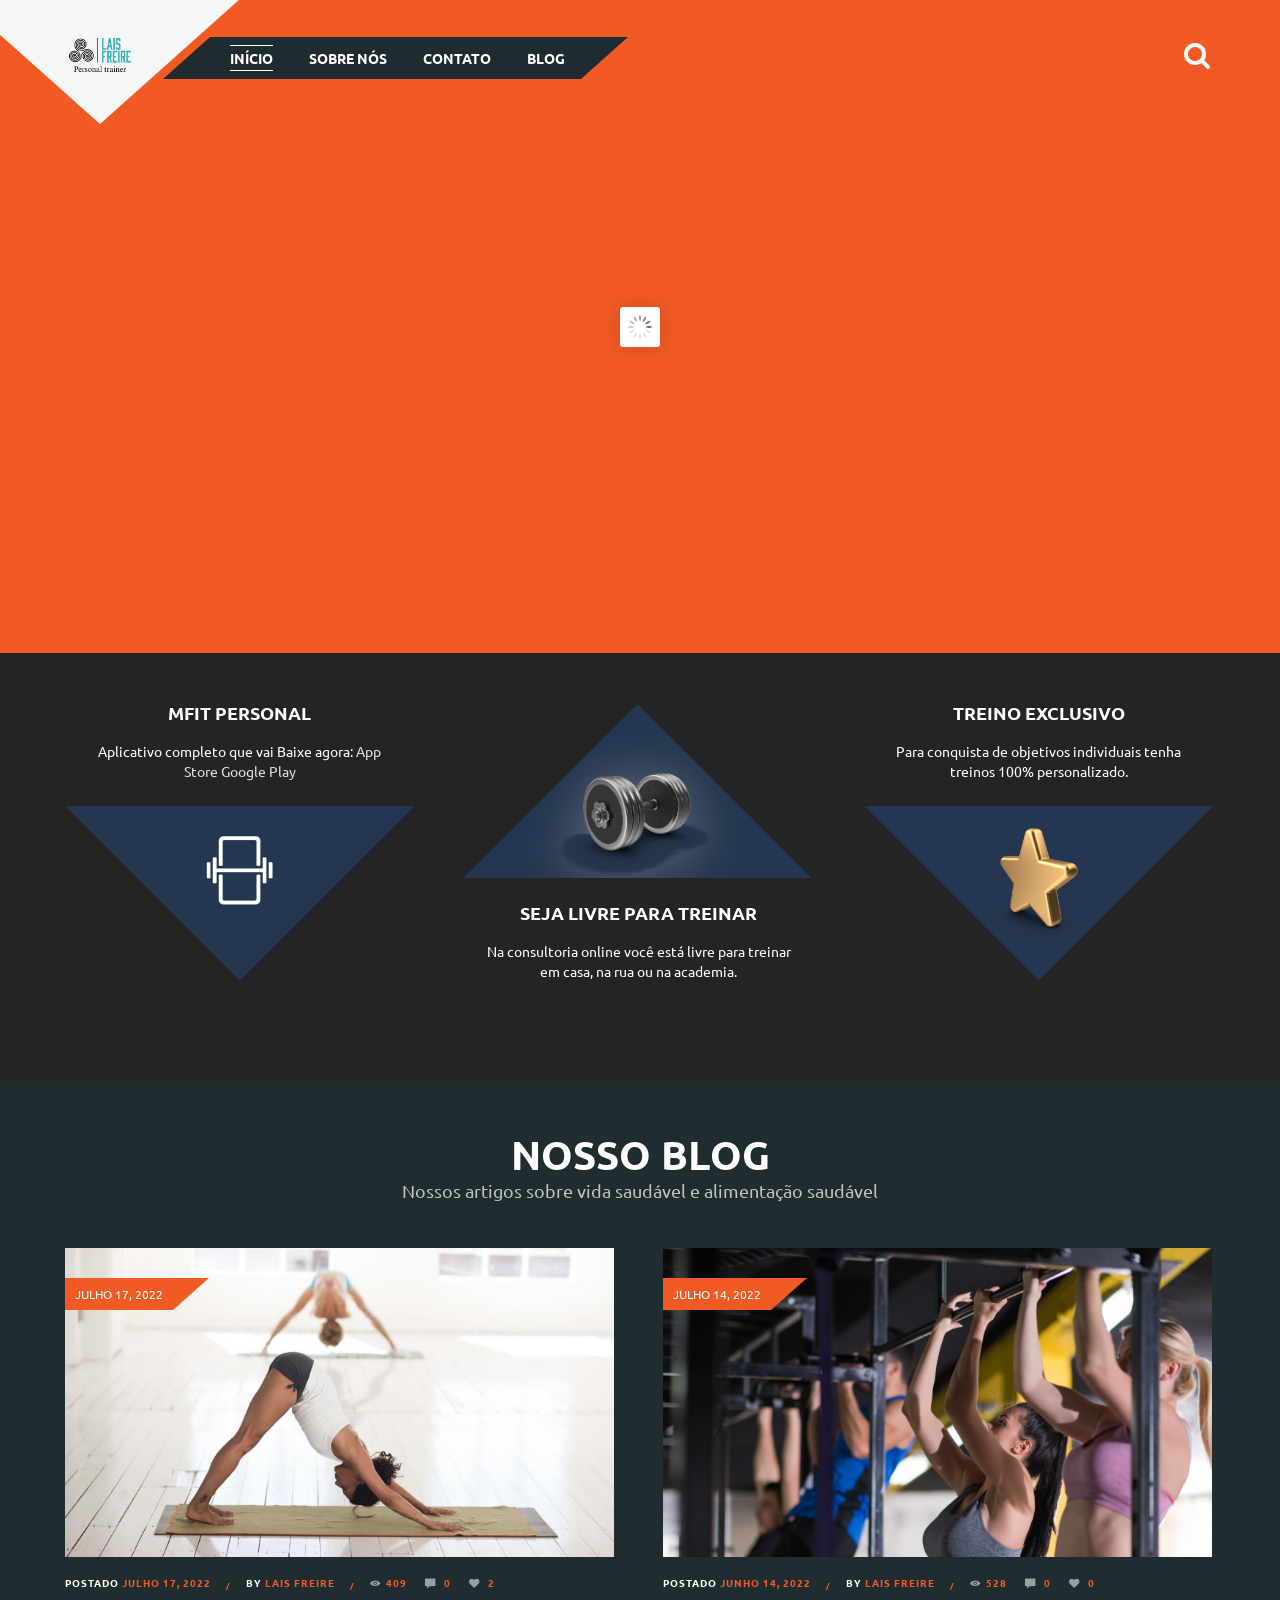
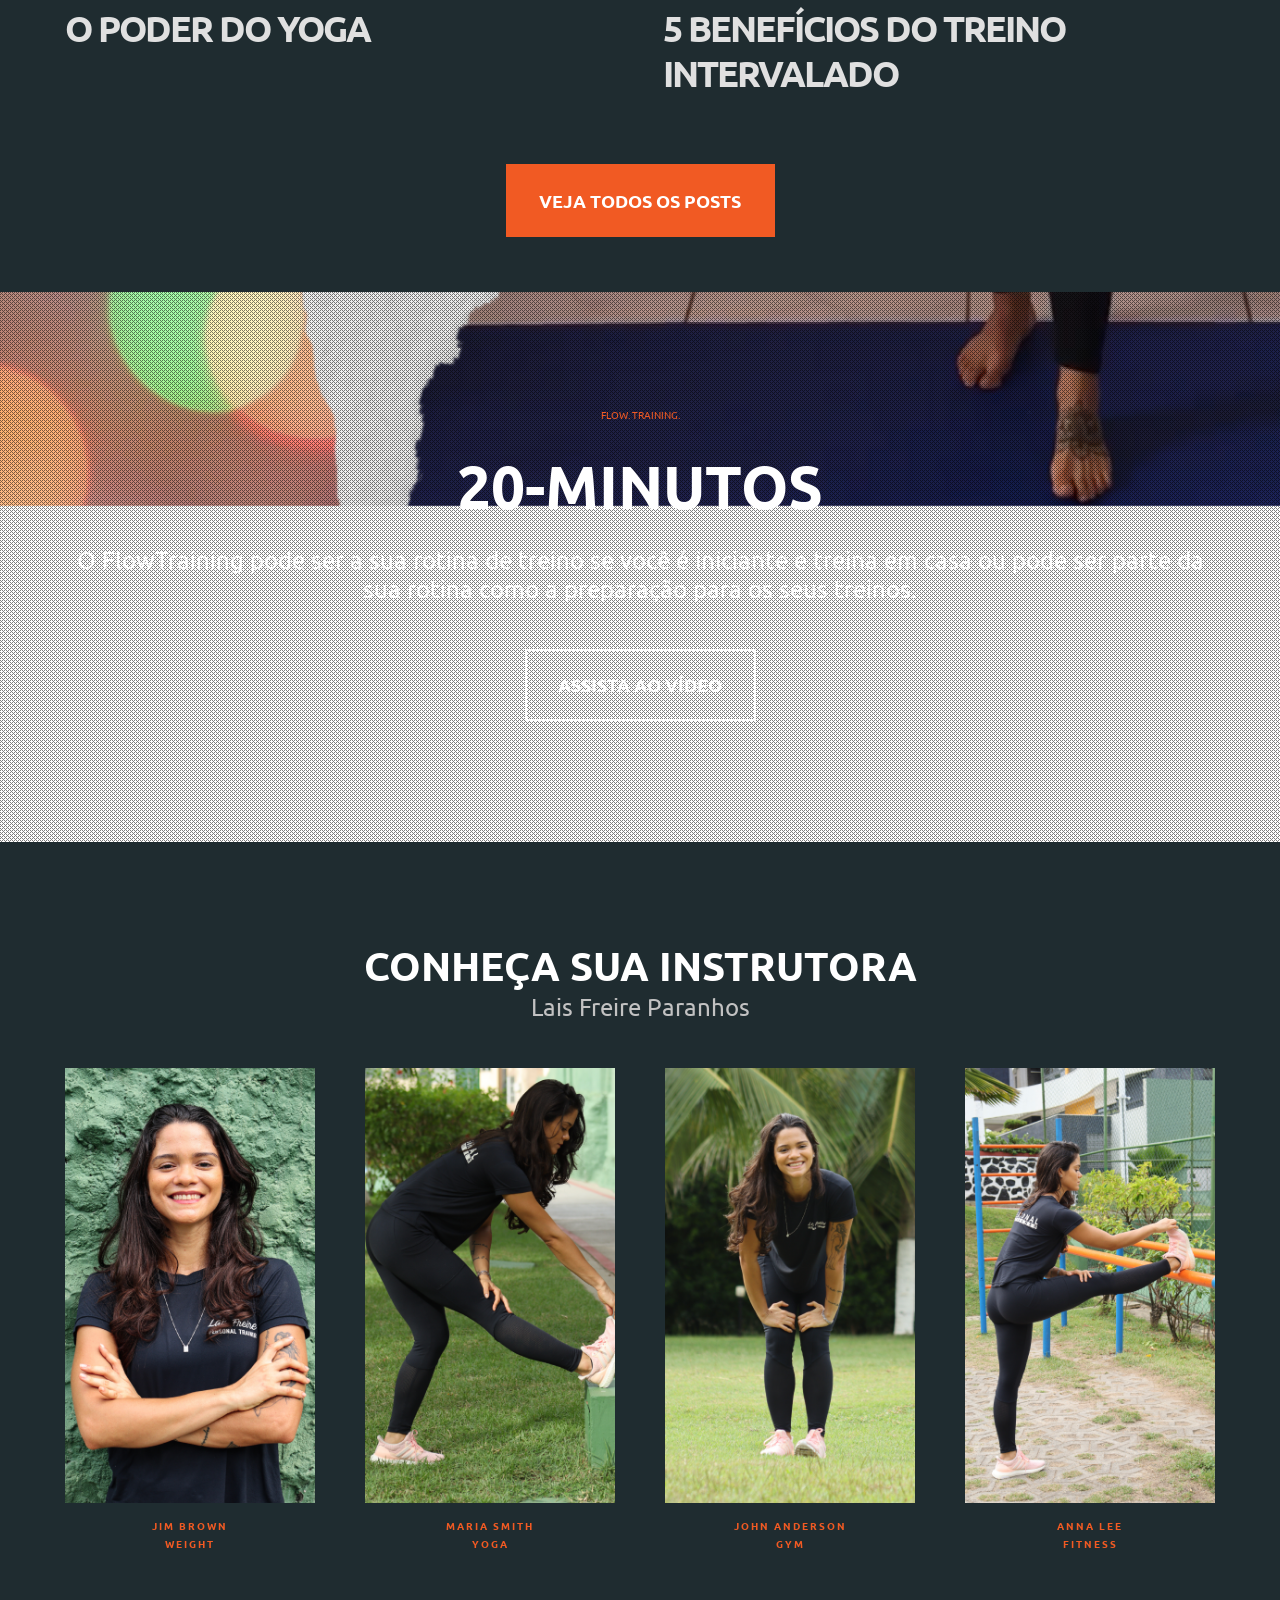
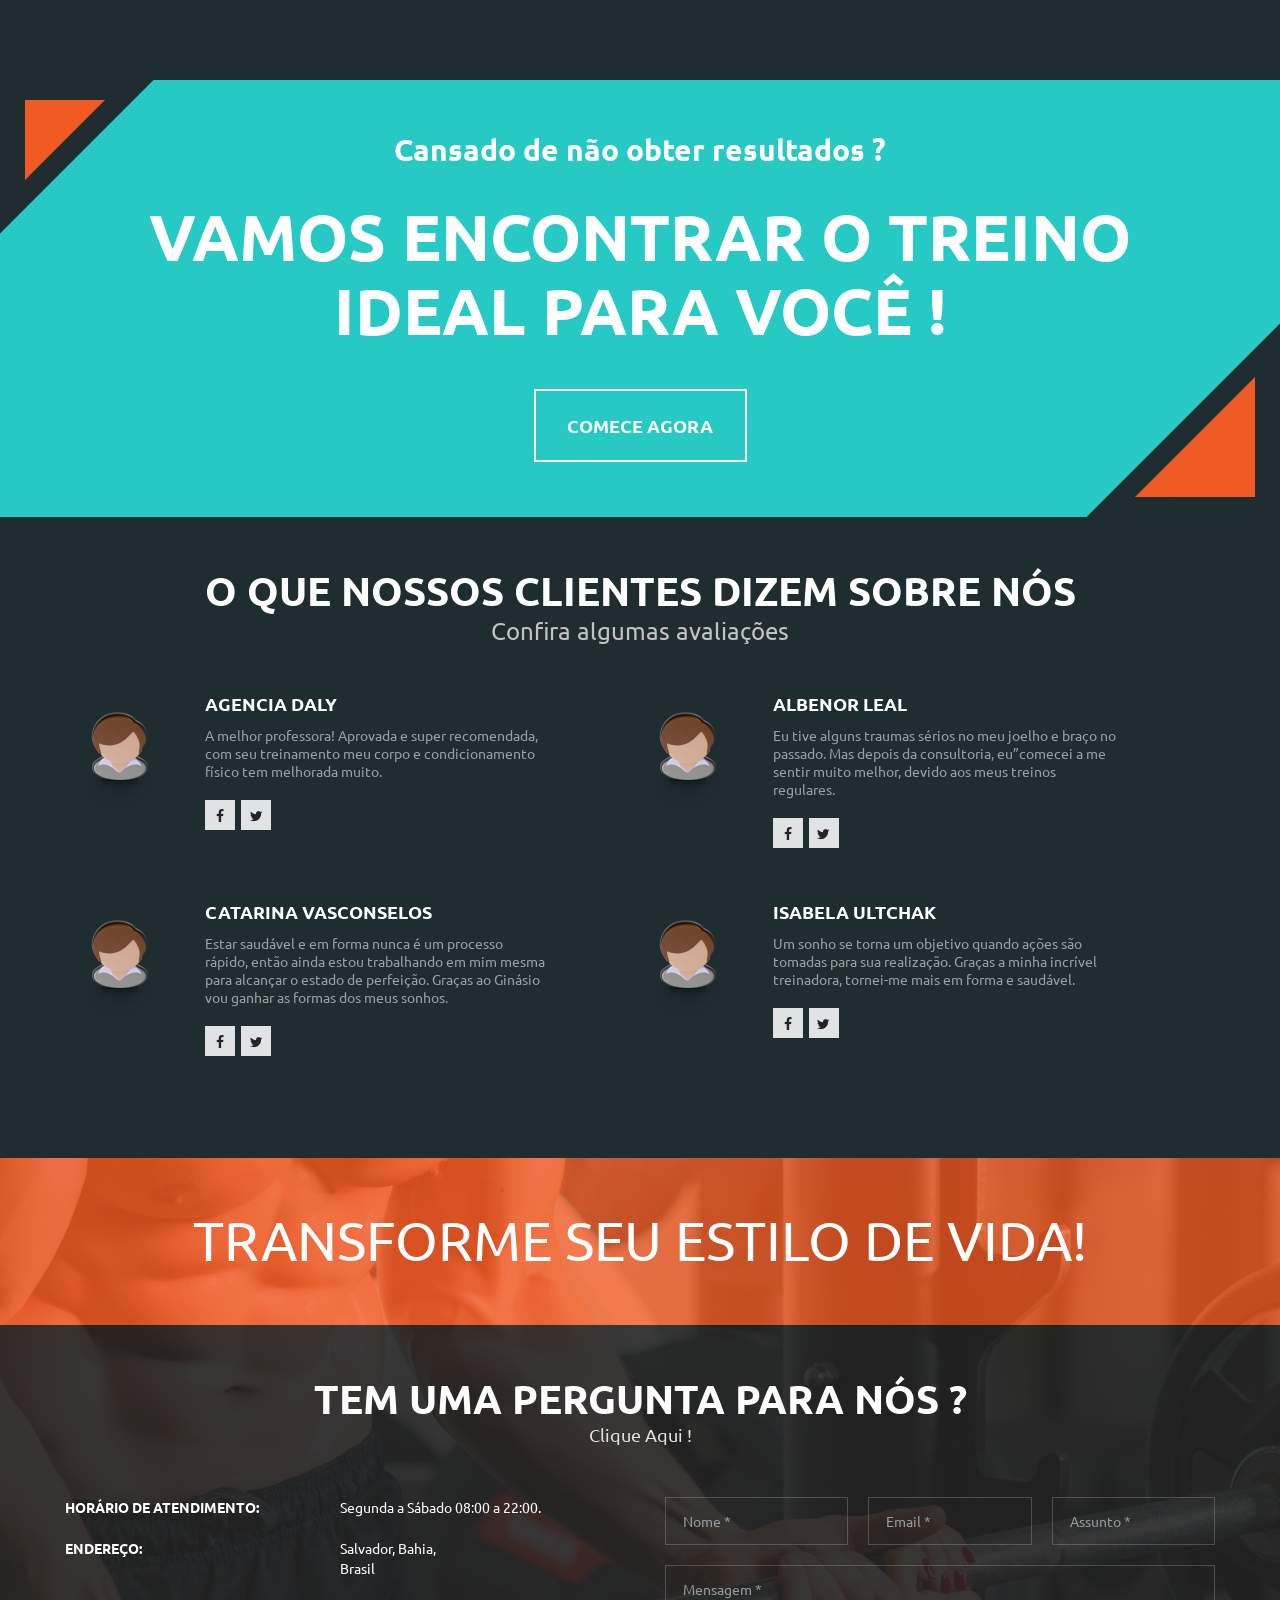
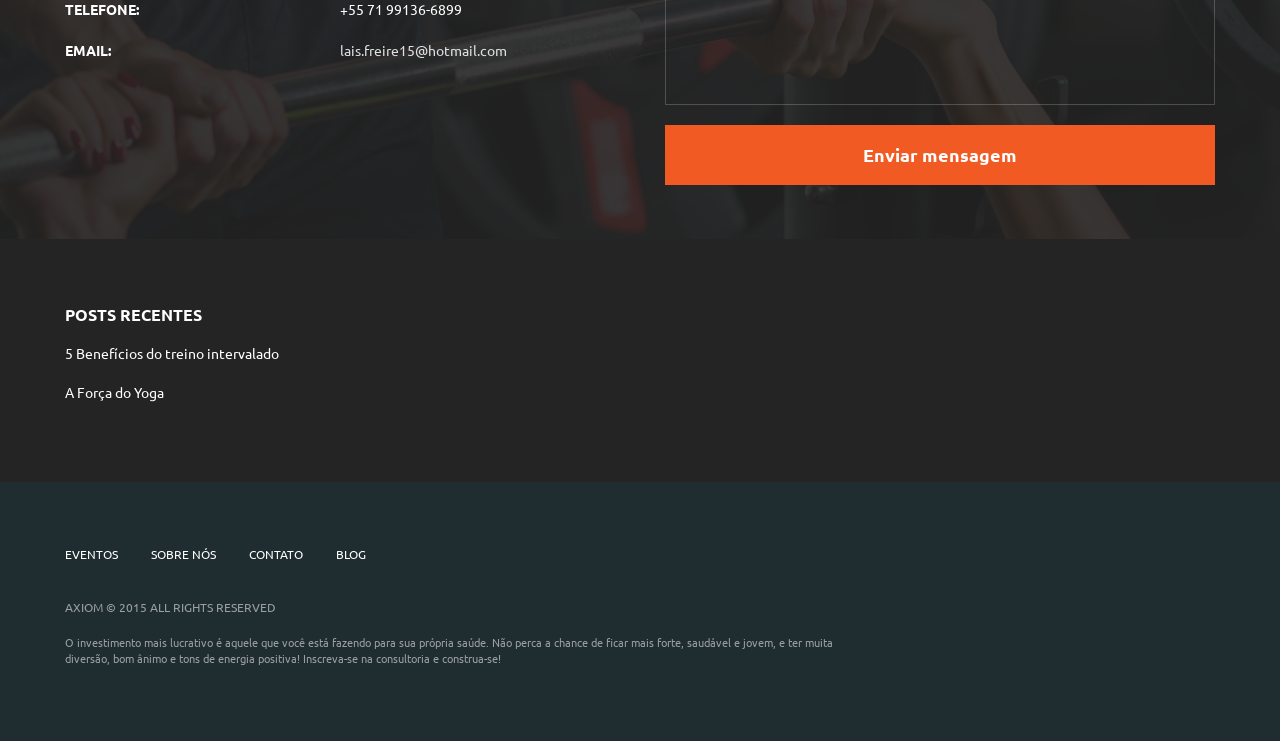
==== index3.html @ 49754318 "first commit" ====
<!DOCTYPE html>
<html lang="en-US">
<head>
	<meta charset="UTF-8"/>
	<meta name="viewport" content="width=device-width, initial-scale=1, maximum-scale=1">
	<meta name="format-detection" content="telephone=no">
	<link rel="icon" type="image/x-icon" href="images/favicon.ico"/>
	<title>Lais Freire | Consultoria Online</title>
	<link rel='stylesheet' href='js/vendor/swiper/idangerous.swiper.css' type='text/css' media='all' />
	<link rel='stylesheet' href='js/vendor/revslider/rs-plugin/css/settings.css' type='text/css' media='all'/>
	<link rel='stylesheet' href='css/fontello/css/fontello.css' type='text/css' media='all'/>
	<link rel='stylesheet' href='css/shortcodes.css' type='text/css' media='all'/>
	<link rel='stylesheet' href='css/core.animation.css' type='text/css' media='all'/>
	<link rel='stylesheet' href='css/style.css' type='text/css' media='all'/>
	<link rel='stylesheet' href='css/skin.css' type='text/css' media='all'/>
	<style id='themerex-custom-style-inline-css' type='text/css'></style>
	<link rel='stylesheet' href='css/responsive.css' type='text/css' media='all'/>

	<!--<link rel='stylesheet' href='custom_tools/css/front.customizer.css' type='text/css' media='all'/>-->

</head>
<body class="page body_style_fullscreen article_style_boxed top_panel_style_light top_panel_opacity_transparent top_panel_over menu_right sidebar_hide">

<div class="body_wrap">
	<div class="page_wrap">
		<div class="top_panel_fixed_wrap"></div>
		<header class="top_panel_wrap bg_tint_light bg_type_image menu_bg_color_3">
			<div class="menu_main_wrap logo_left">
				<div class="content_wrap clearfix">
					<div class="logo">
						<span class="logo_shape">
							<a href="index3.html">
								<img src="images/131x70.png" class="logo_main" alt="">
								<img src="images/131x70.png" class="logo_fixed" alt="">
								<span class="logo_slogan"> </span>
							</a>
						</span>
					</div>
					<div class="search_wrap search_style_regular" title="Open/close search form">
						<a href="#" class="search_icon icon-search-1"> </a>
						<div class="search_form_wrap">
							<form role="search" method="get" class="search_form" action="#">
								<button type="submit" class="search_submit icon-zoom-1" title="Start search"></button>
								<input type="text" class="search_field" placeholder="" value="" name="s" title=""/>
							</form>
						</div>
						<div class="search_results widget_area bg_tint_light">
							<a class="search_results_close icon-cancel-1"> </a>
							<div class="search_results_content"></div>
						</div>
					</div>
					<a href="#" class="menu_main_responsive_button icon-menu-1"> </a>
					<nav role="navigation" class="menu_main_nav_area menu_color_bg_1">
						<ul id="menu_main" class="menu_main_nav">
							<li class="menu-item current-menu-ancestor menu-item-has-children">
								<a href="index3.html">
									<span>Início</span>
								</a>

							</li>
							<li class="menu-item menu-item-has-children">
								<a href="features-about-us.html">
									<span>Sobre nós</span>
								</a>
								
							</li>
							<li class="menu-item menu-item-has-children">
								<a href="features-contact-us.html">
									<span>Contato</span>
								
							</li>
							
							<li class="menu-item menu-item-has-children">
								<a href="blog.html">
									<span>Blog</span>
								</a>
							</li>
							<li id="blob">
								<span>
									<span></span>
								</span>
							</li>
						</ul>
					</nav>
				</div>
			</div>
		</header>

		<section id="mainslider_1" class="slider_wrap slider_fullwide slider_engine_revo slider_alias_homepage_slider_gym1 mainslider_1">
			<div id="rev_slider_1_wrapper" class="rev_slider_wrapper fullwidthbanner-container">
				
				<div id="rev_slider_1" class="rev_slider fullwidthabanner">
					<ul>
						<li data-transition="slideup,slidedown,slideright,slideleft,fade,fadefromright,fadefromleft,fadefromtop,fadefrombottom" data-slotamount="7"  data-randomtransition="on" data-masterspeed="300"  data-saveperformance="off" >
							<img src="images/1920x1080.png"  alt="main-slider-4"  data-bgposition="center top" data-bgfit="cover" data-bgrepeat="no-repeat">
							<div class="tp-caption lfl"
								data-x="-100"
								data-y="-180"
								data-speed="900"
								data-start="0"
								data-easing="Power3.easeInOut"
								data-elementdelay="0.1"
								data-endelementdelay="0.1"
								data-endspeed="300"
								>
									<img src="images/main-slider-el-6.png" alt="">
							</div>
							<!-- LAYER NR. 2 -->
							<div class="tp-caption lfr"
								data-x="870"
								data-y="-450"
								data-speed="900"
								data-start="500"
								data-easing="Power3.easeInOut"
								data-elementdelay="0.1"
								data-endelementdelay="0.1"
								data-endspeed="300"
								>
									<img src="images/main-slider-el-7.png" alt="">
							</div>
							<!-- LAYER NR. 3 -->
							<div class="tp-caption -main-title tp-fade tp-resizeme"
								data-x="340"
								data-y="280"
								data-speed="600"
								data-start="500"
								data-easing="Power3.easeInOut"
								data-splitin="none"
								data-splitout="none"
								data-elementdelay="0.1"
								data-endelementdelay="0.1"
								data-endspeed="300"
								>
									ESSE É O
							</div>
							<!-- LAYER NR. 4 -->
							<div class="tp-caption -main-title-sub tp-fade tp-resizeme"
								data-x="340"
								data-y="370"
								data-speed="600"
								data-start="1000"
								data-easing="Power3.easeInOut"
								data-splitin="none"
								data-splitout="none"
								data-elementdelay="0.1"
								data-endelementdelay="0.1"
								data-endspeed="300"
								>
									SEU CAMINHO!
							</div>
							<!-- LAYER NR. 5 -->
							<div class="tp-caption -main-text tp-fade tp-resizeme"
								data-x="340"
								data-y="500"
								data-speed="600"
								data-start="1500"
								data-easing="Power3.easeInOut"
								data-splitin="none"
								data-splitout="none"
								data-elementdelay="0.1"
								data-endelementdelay="0.1"
								data-endspeed="300"
								>
									Sinta todos os benefícios da vida fitness
							</div>
							<!-- LAYER NR. 6 -->
							<div class="tp-caption -main-text tp-fade tp-resizeme"
								data-x="340"
								data-y="540"
								data-speed="600"
								data-start="1600"
								data-easing="Power3.easeInOut"
								data-splitin="none"
								data-splitout="none"
								data-elementdelay="0.1"
								data-endelementdelay="0.1"
								data-endspeed="300"
								>
									Torne-se mais jovem, viva mais
							</div>
							<!-- LAYER NR. 7 -->
							<div class="tp-caption -main-text tp-fade tp-resizeme"
								data-x="340"
								data-y="580"
								data-speed="600"
								data-start="1700"
								data-easing="Power3.easeInOut"
								data-splitin="none"
								data-splitout="none"
								data-elementdelay="0.1"
								data-endelementdelay="0.1"
								data-endspeed="300"
								>
									Faça parte do nosso time!
							</div>
							<!-- LAYER NR. 8 -->
							<div class="tp-caption black tp-fade tp-resizeme"
								data-x="340"
								data-y="650"
								data-speed="600"
								data-start="2000"
								data-easing="Power3.easeInOut"
								data-splitin="none"
								data-splitout="none"
								data-elementdelay="0.1"
								data-endelementdelay="0.1"
								data-endspeed="300"
								>
									<a href='#' class='tp-button lightgrey small'>CADASTRE-SE</a>
							</div>
							<!-- LAYER NR. 9 -->
							<div class="tp-caption tp-fade"
								data-x="center" data-hoffset="10"
								data-y="center" data-voffset="365"
								data-speed="300"
								data-start="2000"
								data-easing="Power3.easeInOut"
								data-elementdelay="0.1"
								data-endelementdelay="0.1"
								data-endspeed="300"
								>
								<div class="tp-layer-inner-rotation1 rs-pulse"  data-easing="Power3.easeInOut" data-speed="2" data-zoomstart="0.8" data-zoomend="0.9">
									<img src="images/main-slider-el-3.png" alt="">
								</div>
							</div>
							<!-- LAYER NR. 10 -->
							<div class="tp-caption tp-fade tp-scrollbelowslider"
								data-x="center" data-hoffset="10"
								data-y="center" data-voffset="360"
								data-speed="300"
								data-start="2300"
								data-easing="Power3.easeInOut"
								data-elementdelay="0.1"
								data-endelementdelay="0.1"
								data-endspeed="300"
								data-scrolloffset="1"
								>
								<div class="tp-layer-inner-rotation1 rs-pulse"  data-easing="Power3.easeInOut" data-speed="2" data-zoomstart="1" data-zoomend="1.2">
									<a href="#">
										<img src="images/main-slider-el-4.png" alt="">
									</a>
								</div>
							</div>
						<!-- LAYER NR. 11 -->
							<div class="tp-caption tp-fade"
								data-x="1010"
								data-y="bottom" data-voffset="-170"
								data-speed="300"
								data-start="2600"
								data-easing="Power3.easeInOut"
								data-elementdelay="0.1"
								data-endelementdelay="0.1"
								data-endspeed="300"
								>
									<img src="images/main-slider-el-5.png" alt="">
							</div>
							<!-- LAYER NR. 12 -->
							<div class="tp-caption -main-text-sub tp-fade tp-resizeme"
								data-x="1060"
								data-y="725"
								data-speed="300"
								data-start="2800"
								data-easing="Power3.easeInOut"
								data-splitin="none"
								data-splitout="none"
								data-elementdelay="0.1"
								data-endelementdelay="0.1"
								data-endspeed="300"
								>
									JUNTE-SE HOJE!
							</div>
						</li>
						<!-- SLIDE  -->
						<li data-transition="slideup,slidedown,slideright,slideleft,fade,fadefromright,fadefromleft,fadefromtop,fadefrombottom" data-slotamount="7"  data-randomtransition="on" data-masterspeed="300"  data-saveperformance="off" >
							<!-- MAIN IMAGE -->
							<img src="images/1920x1080.png"  alt="main-slider-5"  data-bgposition="center top" data-bgfit="cover" data-bgrepeat="no-repeat">
							<!-- LAYERS -->
							<!-- LAYER NR. 1 -->
							<div class="tp-caption lfl"
								data-x="-100"
								data-y="-180"
								data-speed="900"
								data-start="0"
								data-easing="Power3.easeInOut"
								data-elementdelay="0.1"
								data-endelementdelay="0.1"
								data-endspeed="300"
								>
									<img src="images/main-slider-el-6.png" alt="">
							</div>
							<!-- LAYER NR. 2 -->
							<div class="tp-caption lfr"
								data-x="870"
								data-y="-450"
								data-speed="900"
								data-start="500"
								data-easing="Power3.easeInOut"
								data-elementdelay="0.1"
								data-endelementdelay="0.1"
								data-endspeed="300"
								>
									<img src="images/main-slider-el-7.png" alt="">
							</div>
							<!-- LAYER NR. 3 -->
							<div class="tp-caption -main-title tp-fade tp-resizeme"
								data-x="340"
								data-y="280"
								data-speed="600"
								data-start="500"
								data-easing="Power3.easeInOut"
								data-splitin="none"
								data-splitout="none"
								data-elementdelay="0.1"
								data-endelementdelay="0.1"
								data-endspeed="300"
								>
									ESSE É O
							</div>
							<!-- LAYER NR. 4 -->
							<div class="tp-caption -main-title-sub tp-fade tp-resizeme"
								data-x="340"
								data-y="390"
								data-speed="600"
								data-start="1000"
								data-easing="Power3.easeInOut"
								data-splitin="none"
								data-splitout="none"
								data-elementdelay="0.1"
								data-endelementdelay="0.1"
								data-endspeed="300"
								>
									SEU CAMINHO!
							</div>
							<!-- LAYER NR. 5 -->
							<div class="tp-caption -main-text tp-fade tp-resizeme"
								data-x="340"
								data-y="500"
								data-speed="600"
								data-start="1500"
								data-easing="Power3.easeInOut"
								data-splitin="none"
								data-splitout="none"
								data-elementdelay="0.1"
								data-endelementdelay="0.1"
								data-endspeed="300"
								>
									A força de vontade não conhece obstáculos
							</div>
							<!-- LAYER NR. 6 -->
							<div class="tp-caption -main-text tp-fade tp-resizeme"
								data-x="340"
								data-y="540"
								data-speed="600"
								data-start="1600"
								data-easing="Power3.easeInOut"
								data-splitin="none"
								data-splitout="none"
								data-elementdelay="0.1"
								data-endelementdelay="0.1"
								data-endspeed="300"
								>
									Seja uma inspiração para os outros
							</div>
							<!-- LAYER NR. 7 -->
							<div class="tp-caption -main-text tp-fade tp-resizeme"
								data-x="340"
								data-y="580"
								data-speed="600"
								data-start="1700"
								data-easing="Power3.easeInOut"
								data-splitin="none"
								data-splitout="none"
								data-elementdelay="0.1"
								data-endelementdelay="0.1"
								data-endspeed="300"
								>
									Faça disso um hábito
							</div>
							<!-- LAYER NR. 8 -->
							<div class="tp-caption black tp-fade tp-resizeme"
								data-x="340"
								data-y="670"
								data-speed="600"
								data-start="2000"
								data-easing="Power3.easeInOut"
								data-splitin="none"
								data-splitout="none"
								data-elementdelay="0.1"
								data-endelementdelay="0.1"
								data-endspeed="300"
								>
									<a href='#' class='tp-button lightgrey small'>CADASTRE-SE</a>
							</div>
							<!-- LAYER NR. 9 -->
							<div class="tp-caption tp-fade"
								data-x="center" data-hoffset="10"
								data-y="center" data-voffset="365"
								data-speed="300"
								data-start="2000"
								data-easing="Power3.easeInOut"
								data-elementdelay="0.1"
								data-endelementdelay="0.1"
								data-endspeed="300"
								>
								<div class="tp-layer-inner-rotation1   rs-pulse"  data-easing="Power3.easeInOut" data-speed="2" data-zoomstart="0.8" data-zoomend="0.9">
									<img src="images/main-slider-el-3.png" alt="">
								</div>
							</div>
							<!-- LAYER NR. 10 -->
							<div class="tp-caption tp-fade tp-scrollbelowslider"
								data-x="center" data-hoffset="10"
								data-y="center" data-voffset="360"
								data-speed="300"
								data-start="2300"
								data-easing="Power3.easeInOut"
								data-elementdelay="0.1"
								data-endelementdelay="0.1"
								data-endspeed="300"
								data-scrolloffset="1"
								>
								<div class="tp-layer-inner-rotation1   rs-pulse"  data-easing="Power3.easeInOut" data-speed="2" data-zoomstart="1" data-zoomend="1.2">
									<a href="#">
										<img src="images/main-slider-el-4.png" alt="">
									</a>
								</div>
							</div>
							<!-- LAYER NR. 11 -->
							<div class="tp-caption tp-fade"
								data-x="1010"
								data-y="bottom" data-voffset="-170"
								data-speed="300"
								data-start="2600"
								data-easing="Power3.easeInOut"
								data-elementdelay="0.1"
								data-endelementdelay="0.1"
								data-endspeed="300"
								>
									<img src="images/main-slider-el-5.png" alt="">
							</div>
							<!-- LAYER NR. 12 -->
							<div class="tp-caption -main-text-sub tp-fade tp-resizeme"
								data-x="1060"
								data-y="725"
								data-speed="300"
								data-start="2800"
								data-easing="Power3.easeInOut"
								data-splitin="none"
								data-splitout="none"
								data-elementdelay="0.1"
								data-endelementdelay="0.1"
								data-endspeed="300"
								>
									JUNTE-SE HOJE!
							</div>
						</li>
					</ul>
				</div>
			</div>
		</section>
			
		<div class="page_content_wrap" >
			<div class="content">
				<article class="post_item post_item_single post_format_standard page">
					<div class="post_content">

						<section class="dark_section bg_tint_dark">
							<div class="container">
								<div class="row">
									<div class="sc_section">
										<div class="sc_content content_wrap">
											<div class="sc_blogger layout_courses_3 template_portfolio sc_blogger_horizontal">
												<div class="isotope_wrap" data-columns="3">
													<div class="isotope_item isotope_item_courses isotope_item_courses_3 isotope_column_3">
														<div class="post_item post_item_courses post_item_courses_3post_format_standard odd">
															<div class="post_content isotope_item_content ih-item colored square effect_gym left_to_right">
																<div class="post_featured img">
																	<h4 class="post_title">
																		<a href="#">MFIT personal</a>
																	</h4>
																	<div class="post_descr">
																		<div class="post_excerpt">Aplicativo completo que vai Baixe agora: <a href="#">App Store </a>     <a href="#">Google Play</a> </div>
																	</div>
																	<a href="https://apps.apple.com/br/app/mfit-personal/id1283273690" target="_blank">
																		<img alt="Martial Arts" src="images/400x400.png">
																		<span class="sc1">
																			<span class="sc2">
																				<span class="sc3">
																					<span class="sc4">
																						<img alt="Martial Arts" src="images/400x400.png">
																					</span>
																				</span>
																			</span>
																		</span>
																	</a>
																</div>
															</div>
														</div>
													</div>
													<div class="isotope_item isotope_item_courses isotope_item_courses_3 isotope_column_3">
														<div class="post_item post_item_courses post_item_courses_3post_format_standard even">
															<div class="post_content isotope_item_content ih-item colored square effect_gym left_to_right">
																<div class="post_featured img">
																	<a href="#">
																		<img alt="Yoga &amp; Pilates" src="images/400x400.png">
																		<span class="sc1">
																			<span class="sc2">
																				<span class="sc3">
																					<span class="sc4">
																						<img alt="Yoga &amp; Pilates" src="images/400x4001.png">
																					</span>
																				</span>
																			</span>
																		</span>
																	</a>
																	<h4 class="post_title">
																	<a href="#">Seja livre para Treinar</a>
																	</h4>
																	<div class="post_descr">
																		<div class="post_excerpt">Na consultoria online você está livre para treinar em casa, na rua ou na academia.</div>
																	</div>
																</div>
															</div>
														</div>
													</div>
													<div class="isotope_item isotope_item_courses isotope_item_courses_3 isotope_column_3">
														<div class="post_item post_item_courses post_item_courses_3post_format_standard odd last">
															<div class="post_content isotope_item_content ih-item colored square effect_gym left_to_right">
																<div class="post_featured img">
																	<h4 class="post_title">
																	<a href="#">Treino Exclusivo</a>
																	</h4>
																	<div class="post_descr">
																		<div class="post_excerpt">Para conquista de objetivos individuais tenha treinos 100% personalizado.</div>
																	</div>
																	<a href="#">
																		<img alt="Weight Training" src="images/400x4002.png">
																		<span class="sc1">
																			<span class="sc2">
																				<span class="sc3">
																					<span class="sc4">
																						<img alt="Weight Training" src="images/400x4002.png">
																					</span>
																				</span>
																			</span>
																		</span>
																	</a>
																</div>
															</div>
														</div>
													</div>
												</div>
											</div>
										</div>
									</div>
								</div>
							</div>
						</section>

						<section class="darkgrey_section bg_tint_dark">
							<div class="container">
								<div class="row">
									<div class="sc_content content_wrap">
										<h2 class="sc_title style_1 sc_align_center">NOSSO BLOG</h2>
										<h5 class="sc_undertitle style_1 sc_align_center">Nossos artigos sobre vida saudável e alimentação saudável</h5>
										<div class="sc_blogger layout_excerpt_2 template_excerpt_2  sc_blogger_vertical no_description">
											<div class="isotope_wrap" data-columns="2">
												<div class="isotope_item isotope_item_excerpt isotope_item_excerpt_2 isotope_column_2">
													<div class="post_item post_item_excerpt post_format_standard post has-post-thumbnail">
														<div class="post_featured bg_image">
															<div class="post_thumb" data-image="images/1150x767.png" data-title="The Power of Yoga">
																<a class="hover_icon hover_icon_link" href="#">
																	<img alt="The Power of Yoga" src="images/750x422.png">
																	<span class="hover_img_bg"> </span>
																	<span class="hover_img_overlay"> </span>
																</a>
															</div>
														</div>
														<div class="post_date">Julho 17, 2022</div>
														<div class="post_info">
															<span class="post_info_item post_info_posted">
																Postado
																<a href="#" class="post_info_date">Julho 17, 2022</a>
															</span>
															<span class="post_info_item post_info_posted_by">
																by
																<a href="#" class="post_info_author">Lais Freire</a>
															</span>
															<span class="post_info_item post_info_counters">
																<a class="post_counters_item post_counters_views icon-eye-1" title="Views - 409" href="#">409</a>
																<a class="post_counters_item post_counters_comments icon-comment" title="Comments - 0" href="#">
																	<span class="post_counters_number">0</span>
																</a>
																<a class="post_counters_item post_counters_likes icon-heart-1 enabled" title="Like" href="#"data-postid="146"data-likes="2"data-title-like="Like"data-title-dislike="Dislike">
																	<span class="post_counters_number">2</span>
																</a>
															</span>
														</div>
														<h3 class="post_title">
														<a href="#">
															<span class="post_icon icon-pitch"> </span>
															<span class="post_title_text">O Poder do Yoga</span>
														</a>
														</h3>
														<div class="post_content clearfix">
															<div class="post_descr">
																<p>Sed ac egestas nisl. Sed vestibulum ac diam sit amet porta. Vivamus est neque, tristique quis tempor at, consequat a velit. Morbi sapien sem, posuere quis tellus a, volutpat efficitur odio. Sed in neque in turpis fermentum fermentum. Mauris non enim vitae tortor eleifend consectetur at id odio. Quisque non neque ac lorem finibus tristique</p>
																<a href="#" class="sc_button sc_button_square sc_button_style_filled sc_button_bg_color1 sc_button_size_small">LEIA MAIS</a>
															</div>
														</div>
														<!-- /.post_content -->
													</div>
												</div>
												<div class="isotope_item isotope_item_excerpt isotope_item_excerpt_2 isotope_column_2">
													<div class="post_item post_item_excerpt post_format_standard post has-post-thumbnail">
														<div class="post_featured bg_image">
															<div class="post_thumb" data-image="images/1150x767.png" data-title="5 Benefits of Interval Training">
																<a class="hover_icon hover_icon_link" href="#">
																	<img alt="5 Benefits of Interval Training" src="images/750x4221.png">
																	<span class="hover_img_bg"> </span>
																	<span class="hover_img_overlay"> </span>
																</a>
															</div>
														</div>
														<div class="post_date">Julho 14, 2022</div>
														<div class="post_info">
															<span class="post_info_item post_info_posted">
																Postado
																<a href="#" class="post_info_date">Junho 14, 2022</a>
															</span>
															<span class="post_info_item post_info_posted_by">
																by
																<a href="#" class="post_info_author">Lais Freire</a>
															</span>
															<span class="post_info_item post_info_counters">
																<a class="post_counters_item post_counters_views icon-eye-1" title="Views - 528" href="#">528</a>
																<a class="post_counters_item post_counters_comments icon-comment" title="Comments - 0" href="#">
																	<span class="post_counters_number">0</span>
																</a>
																<a class="post_counters_item post_counters_likes icon-heart-1 enabled" title="Like" href="#"data-postid="144"data-likes="0"data-title-like="Like"data-title-dislike="Dislike">
																	<span class="post_counters_number">0</span>
																</a>
															</span>
														</div>
														<h3 class="post_title">
														<a href="#">
															<span class="post_icon icon-pitch"> </span>
															<span class="post_title_text">5 Benefícios do treino intervalado</span>
														</a>
														</h3>
														<div class="post_content clearfix">
															<div class="post_descr">
																<p>Duis eget dictum eros, in dictum sem. Vivamus sed molestie sapien. Aliquam et facilisis arcu, ut molestie augue. Suspendisse sodales tortor nunc, quis auctor ligula posuere cursus. Morbi sem neque, tristique in porta ullamcorper, lacinia eget lorem. Proin feugiat risus quis magna sagittis, eget semper nisl tristique. Aenean maximus, enim nec dignissim tempus, lectus ante</p>
																<a href="#" class="sc_button sc_button_square sc_button_style_filled sc_button_bg_color1 sc_button_size_small">READ MORE</a>
															</div>
														</div>
													</div>
												</div>
											</div>
										</div>
										<div class="sc_section bg_tint_none aligncenter">
											<a href="#" class="sc_button sc_button_square sc_button_style_filled sc_button_bg_color2 sc_button_size_large  sc_button_iconed inherit">VEJA TODOS OS POSTS</a>
										</div>
									</div>
								</div>
							</div>
						</section>

						<section class="no_padding sc_parallax bg_tint_dark" data-parallax-speed="0.3" data-parallax-x-pos="50%" data-parallax-y-pos="50%">
							<div class="container sc_parallax_content bg_image_12">
								<div class="row">
									<div class="sc_section bg_tint_none">
										<div class="sc_section_overlay texture_bg_1">
											<div class="sc_section_content">
												<div class="sc_content content_wrap">
													<div class="sc_section bg_tint_none aligncenter">
														<h6 class="sc_abovetitle style_1">FLOW. TRAINING.</h6>
														<h1 class="sc_title style_1">20-MINUTOS </h1>
														<h4 class="sc_undertitle style_2">O FlowTraining pode ser a sua rotina de treino se você é iniciante e treina em casa ou pode ser parte da sua rotina como a preparação para os seus treinos.</h4>
														<a href="https://www.youtube.com/watch?v=U_XysIlRR1o&t=735s" target="https://www.youtube.com/watch?v=U_XysIlRR1o&t=735s" rel="prettyPhoto" class="sc_button sc_button_square sc_button_style_border sc_button_bg_color3 sc_button_size_large  sc_button_iconed inherit popup_link">ASSISTA AO VÍDEO</a>
													</div>
												</div>
											</div>
										</div>
									</div>
								</div>
							</div>
						</section>

						<section class="darkgrey_section bg_tint_dark team_section">
							<div class="container">
								<div class="row">
									<div class="sc_section">
										<div class="sc_content content_wrap">
											<div class="sc_section bg_tint_none aligncenter">
												<h2 class="sc_title style_1">CONHEÇA SUA INSTRUTORA</h2>
												<h5 class="sc_undertitle style_3">Lais Freire Paranhos</h5>
												<div class="sc_team sc_team_style_4">
													<div class="sc_columns columns_wrap">
														<div class="column-1_4">
															<div class="sc_team_item sc_team_item_1 odd first">
																<div class="sc_team_item_avatar">
																	<img alt="team-1-style4.png" src="images/270x470.png">
																	<div class="sc_team_item_hover">
																		<div class="sc_team_item_socials">
																			<div class="sc_socials sc_socials_size_small">
																				<div class="sc_socials_item">
																					<a href="#" target="_blank" class="social_icons social_facebook icons">
																						<span class="icon-facebook"></span>
																					</a>
																				</div>
																				<div class="sc_socials_item">
																					<a href="#" target="_blank" class="social_icons social_twitter icons">
																						<span class="icon-twitter"></span>
																					</a>
																				</div>
																				<div class="sc_socials_item">
																					<a href="#" target="_blank" class="social_icons social_gplus icons">
																						<span class="icon-gplus"></span>
																					</a>
																				</div>
																			</div>
																		</div>
																	</div>
																</div>
																<div class="sc_team_item_info">
																	<h6 class="sc_team_item_title">
																	<a href="#">Jim Brown</a>
																	</h6>
																	<div class="sc_team_item_position">Weight</div>
																</div>
															</div>
														</div>
														<div class="column-1_4">
															<div class="sc_team_item sc_team_item_2 even">
																<div class="sc_team_item_avatar">
																	<img alt="team-2-style4.png" src="images/270x4701.png">
																	<div class="sc_team_item_hover">
																		<div class="sc_team_item_socials">
																			<div class="sc_socials sc_socials_size_small">
																				<div class="sc_socials_item">
																					<a href="#" target="_blank" class="social_icons social_facebook icons">
																						<span class="icon-facebook"></span>
																					</a>
																				</div>
																				<div class="sc_socials_item">
																					<a href="#" target="_blank" class="social_icons social_twitter icons">
																						<span class="icon-twitter"></span>
																					</a>
																				</div>
																				<div class="sc_socials_item">
																					<a href="#" target="_blank" class="social_icons social_gplus icons">
																						<span class="icon-gplus"></span>
																					</a>
																				</div>
																			</div>
																		</div>
																	</div>
																</div>
																<div class="sc_team_item_info">
																	<h6 class="sc_team_item_title">
																		<a href="#">Maria Smith</a>
																	</h6>
																	<div class="sc_team_item_position">Yoga</div>
																</div>
															</div>
														</div>
														<div class="column-1_4">
															<div class="sc_team_item sc_team_item_3 odd">
																<div class="sc_team_item_avatar">
																	<img alt="team-3-style4.png" src="images/270x4702.png">
																	<div class="sc_team_item_hover">
																		<div class="sc_team_item_socials">
																			<div class="sc_socials sc_socials_size_small">
																				<div class="sc_socials_item">
																					<a href="#" target="_blank" class="social_icons social_facebook icons">
																						<span class="icon-facebook"></span>
																					</a>
																				</div>
																				<div class="sc_socials_item">
																					<a href="#" target="_blank" class="social_icons social_twitter icons">
																						<span class="icon-twitter"></span>
																					</a>
																				</div>
																				<div class="sc_socials_item">
																					<a href="#" target="_blank" class="social_icons social_gplus icons">
																						<span class="icon-gplus"></span>
																					</a>
																				</div>
																			</div>
																		</div>
																	</div>
																</div>
																<div class="sc_team_item_info">
																	<h6 class="sc_team_item_title">
																	<a href="#">John Anderson</a>
																	</h6>
																	<div class="sc_team_item_position">GYM</div>
																</div>
															</div>
														</div>
														<div class="column-1_4">
															<div class="sc_team_item sc_team_item_4 even">
																<div class="sc_team_item_avatar">
																	<img alt="team-4-style4.png" src="images/270x4703.png">
																	<div class="sc_team_item_hover">
																		<div class="sc_team_item_socials">
																			<div class="sc_socials sc_socials_size_small">
																				<div class="sc_socials_item">
																					<a href="#" target="_blank" class="social_icons social_facebook icons">
																						<span class="icon-facebook"></span>
																					</a>
																				</div>
																				<div class="sc_socials_item">
																					<a href="#" target="_blank" class="social_icons social_twitter icons">
																						<span class="icon-twitter"></span>
																					</a>
																				</div>
																				<div class="sc_socials_item">
																					<a href="#" target="_blank" class="social_icons social_gplus icons">
																						<span class="icon-gplus"></span>
																					</a>
																				</div>
																			</div>
																		</div>
																	</div>
																</div>
																<div class="sc_team_item_info">
																	<h6 class="sc_team_item_title">
																		<a href="#">Anna Lee</a>
																	</h6>
																	<div class="sc_team_item_position">Fitness</div>
																</div>
															</div>
														</div>
													</div>
												</div>
											</div>
										</div>
									</div>
								</div>
							</div>
						</section>

						<section class="no_padding darkgrey_section bg_tint_dark">
							<div class="container">
								<div class="row">
									<div class="sc_section cascade alt">
										<div class="sc_content content_wrap">
											<div class="sc_section with_padding bg_tint_none aligncenter">
												<h5 class="sc_abovetitle style_2">Cansado de não obter resultados ?</h5>
												<h1 class="sc_title style_2">VAMOS ENCONTRAR O TREINO IDEAL PARA VOCÊ !</h1>
												<a href="#" class="sc_button  sc_button_square sc_button_style_border sc_button_bg_color3 sc_button_size_large  sc_button_iconed inherit">COMECE AGORA</a>
											</div>
										</div>
									</div>
								</div>
							</div>
						</section>

						<section class="darkgrey_section bg_tint_dark">
							<div class="container">
								<div class="row">
									<div class="sc_section bg_tint_none">
										<div class="sc_content content_wrap">
											<div class="sc_section bg_tint_none aligncenter">
												<h2 class="sc_title style_1">O QUE NOSSOS CLIENTES DIZEM SOBRE NÓS</h2>
												<h5 class="sc_undertitle style_3">Confira algumas avaliações</h5>
											</div>
											<div class="sc_testimonials sc_slider_swiper_off swiper-slider-container-off sc_slider_nopagination sc_slider_controls" data-interval="7000">
												<div class="sc_testimonials_grid columns_2">
													<div class="sc_testimonial_item_grid_wrapper">
														<div class="sc_testimonial_item">
															<div class="sc_testimonial_avatar_wrapper">
																<div class="sc_testimonial_avatar">
																	<img alt="testimonial-4.jpg" src="images/110x110.png">
																</div>
															</div>
															<div class="sc_testimonial_content_wrapper">
																<div class="sc_testimonial_author">
																	<a href="#">Agencia Daly</a>
																</div>
																<div class="sc_testimonial_content">
																	<p>A melhor professora! Aprovada e super recomendada, com seu treinamento meu corpo e condicionamento físico tem melhorada muito.</p>
																	<div class="sc_socials sc_socials_size_small">
																		<div class="sc_socials_item">
																			<a href="#" target="_blank" class="social_icons social_facebook icons">
																				<span class="icon-facebook"></span>
																			</a>
																		</div>
																		<div class="sc_socials_item">
																			<a href="#" target="_blank" class="social_icons social_twitter icons">
																				<span class="icon-twitter"></span>
																			</a>
																		</div>
																	</div>
																</div>
															</div>
														</div>
													</div>
													<div class="sc_testimonial_item_grid_wrapper">
														<div class="sc_testimonial_item">
															<div class="sc_testimonial_avatar_wrapper">
																<div class="sc_testimonial_avatar">
																	<img alt="testimonial-1.jpg" src="images/110x110.png">
																</div>
															</div>
															<div class="sc_testimonial_content_wrapper">
																<div class="sc_testimonial_author">
																	<a href="#">Albenor Leal</a>
																</div>
																<div class="sc_testimonial_content">
																	<p>Eu tive alguns traumas sérios no meu joelho e braço no passado. Mas depois da consultoria, eu&#8221;comecei a me sentir muito melhor, devido aos meus treinos regulares. </p>
																	<div class="sc_socials sc_socials_size_small">
																		<div class="sc_socials_item">
																			<a href="#" target="_blank" class="social_icons social_facebook icons">
																				<span class="icon-facebook"></span>
																			</a>
																		</div>
																		<div class="sc_socials_item">
																			<a href="#" target="_blank" class="social_icons social_twitter icons">
																				<span class="icon-twitter"></span>
																			</a>
																		</div>
																	</div>
																</div>
															</div>
														</div>
													</div>
													<div class="sc_testimonial_item_grid_wrapper">
														<div class="sc_testimonial_item">
															<div class="sc_testimonial_avatar_wrapper">
																<div class="sc_testimonial_avatar">
																	<img alt="testimonial-3.jpg" src="images/110x110.png">
																</div>
															</div>
															<div class="sc_testimonial_content_wrapper">
																<div class="sc_testimonial_author">
																	<a href="#">Catarina Vasconselos</a>
																</div>
																<div class="sc_testimonial_content">
																	<p>Estar saudável e em forma nunca é um processo rápido, então ainda estou trabalhando em mim mesma para alcançar o estado de perfeição. Graças ao Ginásio vou ganhar as formas dos meus sonhos. </p>
																	<div class="sc_socials sc_socials_size_small">
																		<div class="sc_socials_item">
																			<a href="#" target="_blank" class="social_icons social_facebook icons">
																				<span class="icon-facebook"></span>
																			</a>
																		</div>
																		<div class="sc_socials_item">
																			<a href="#" target="_blank" class="social_icons social_twitter icons">
																				<span class="icon-twitter"></span>
																			</a>
																		</div>
																	</div>
																</div>
															</div>
														</div>
													</div>
													<div class="sc_testimonial_item_grid_wrapper">
														<div class="sc_testimonial_item">
															<div class="sc_testimonial_avatar_wrapper">
																<div class="sc_testimonial_avatar">
																	<img alt="testimonial-2.jpg" src="images/110x110.png">
																</div>
															</div>
															<div class="sc_testimonial_content_wrapper">
																<div class="sc_testimonial_author">
																	<a href="#">Isabela Ultchak</a>
																</div>
																<div class="sc_testimonial_content">
																	<p>Um sonho se torna um objetivo quando ações são tomadas para sua realização. Graças a minha incrível treinadora, tornei-me mais em forma e saudável.</p>
																	<div class="sc_socials sc_socials_size_small">
																		<div class="sc_socials_item">
																			<a href="#" target="_blank" class="social_icons social_facebook icons">
																				<span class="icon-facebook"></span>
																			</a>
																		</div>
																		<div class="sc_socials_item">
																			<a href="#" target="_blank" class="social_icons social_twitter icons">
																				<span class="icon-twitter"></span>
																			</a>
																		</div>
																	</div>
																</div>
															</div>
														</div>
													</div>
												</div>
											</div>
										</div>
									</div>
								</div>
							</div>
						</section>

						<section class="no_padding bg_image_13">
							<div class="container">
								<div class="row">
									<div class="sc_section overlay_padding_off bg_tint_none">
										<div class="sc_section_overlay">
											<section class="red_opacity_section">
												<div class="container">
													<div class="sc_section_content">
														<div class="sc_content content_wrap">
															<div class="sc_section bg_tint_dark aligncenter">
																<h2 class="sc_title">TRANSFORME SEU ESTILO DE VIDA!</h2>
															</div>
														</div>
													</div>
												</div>
											</section>
										</div>
									</div>
									<div class="sc_section overlay_padding_off bg_tint_none">
										<div class="sc_section_overlay">
											<section class="grey_opacity_section">
												<div class="container">
													<div class="sc_section_content">
														<div class="sc_content content_wrap">
															<div class="sc_section bg_tint_dark aligncenter">
																<h2 class="sc_title style_1">TEM UMA PERGUNTA PARA NÓS ?</h2>
																<h5 class="sc_undertitle style_4"> <a href="#">Clique Aqui !</a></h5>
															</div>
														</div>
														<div class="sc_content content_wrap margin_top_middle">
															<div class="columns_wrap sc_columns columns_nofluid sc_columns_count_2">
																<div class="column-1_2 sc_column_item sc_column_item_1 odd first">
																	<div  class="bg_tint_dark">
																		<div class="column-1_2">
																			<p>
																				<strong>HORÁRIO DE ATENDIMENTO:</strong>
																			</p>
																		</div>
																		<div class="column-1_2">
																			<p>Segunda a Sábado 08:00 a 22:00.<br />
																		</div>
																		<div class="column-1_2">
																			<p>
																				<strong>ENDEREÇO:</strong>
																			</p>
																		</div>
																		<div class="column-1_2">
																			<p>Salvador, Bahia, <br/>Brasil</p>
																		</div>
																		<div class="column-1_2">
																			<p>
																				<strong>TELEFONE:</strong>
																			</p>
																		</div>
																		<div class="column-1_2">
																			<p>+55 71 99136-6899</p>
																		</div>
																		<div class="column-1_2">
																			<p>
																				<strong>EMAIL:</strong>
																			</p>
																		</div>
																		<div class="column-1_2">
																			<p>
																				<a href="mailto:info@example.com">lais.freire15@hotmail.com</a>
																			</p>
																		</div>
																	</div>
																</div>
																<div class="column-1_2 sc_column_item sc_column_item_2 bg_tint_dark even">
																	<div class="sc_contact_form sc_contact_form_standard contact_form_1">
																	    <form class="contact_1" method="post" action="include/contact-form.php">
																	        <div class="sc_contact_form_info">
																				<div class="sc_contact_form_item sc_contact_form_field label_over">
																	                <input type="text" name="name" id="contact_form_username" placeholder="Nome *">
																	            </div>
																	            <div class="sc_contact_form_item sc_contact_form_field label_over">
																	                <input type="text" name="email" id="contact_form_email" placeholder="Email *">
																	            </div>
																	            <div class="sc_contact_form_item sc_contact_form_field label_over">
																	                <input type="text" name="subject" id="contact_form_subj" placeholder="Assunto *">
																	            </div>
																	        </div>
																	        <div class="message sc_contact_form_item sc_contact_form_message label_over">
																				<div class="">
																	                <textarea  id="contact_form_message" class="textAreaSize" name="message=" placeholder="Mensagem *"></textarea>
																	            </div>
																	        </div>
																			<div class="sc_contact_form_item sc_contact_form_button">
																				<div class="squareButton sc_button_size sc_button_style_global global">
																					<button type="submit" name="contact_submit" class="contact_form_submit">Enviar mensagem</button>
																				</div>
																			</div>
																	        <div class="result sc_infobox"></div>
																	    </form>
																	</div> 
																</div>
															</div>
														</div>
													</div>
												</div>
											</section>
										</div>
									</div>
								</div>
							</div>
						</section>

					</div>
				</article>
			</div>
		</div>

		<footer class="footer_wrap bg_tint_dark footer_style_dark widget_area">
			<div class="content_wrap">
				<div class="columns_wrap">
					<aside class="column-1_4 widget widget_recent_entries">
						<h5 class="widget_title">Posts Recentes</h5>
						<ul>
							<li>
								<a href="#">5 Benefícios do treino intervalado</a>
							</li>
							<li>
								<a href="#">A Força do Yoga</a>
							</li>
						</ul>
					</aside>
				</div>
			</div>
		</footer>

		<div class="copyright_wrap">
			<div class="content_wrap with_menu">
				<div class="menu_foot_wrapper">
					<div class="menu">
						<ul id="menu_foot" class="menu_foot_nav">
							<li class="menu-item">
								<a href="#">
									<span>Eventos</span>
								</a>
							</li>
							<li class="menu-item">
								<a href="#">
									<span>Sobre nós</span>
								</a>
							</li>
							<li class="menu-item">
								<a href="#">
									<span>Contato</span>
								</a>
							</li>
							<li class="menu-item">
								<a href="#">
									<span>Blog</span>
								</a>
							</li>
						</ul>
					</div>
					<div class="social">
						<div class="sc_socials sc_socials_size_small">
							<div class="sc_socials_item">
								<a href="#" target="_blank" class="social_icons social_facebook icons">
									<img src="images/Call.png" alt="">
								</a>
							</div>
							<div class="sc_socials_item">
								<a href="#" target="_blank" class="social_icons social_twitter icons">
									<img src="images/Insta.png" alt="">
								</a>
							</div>
							<div class="sc_socials_item">
								<a href="#" target="_blank" class="social_icons social_gplus icons">
									<img src="images/youtube.png" alt="">
								</a>
							</div>
						</div>
					</div>
				</div>
				<div class="copyright_text">
					<p>
						<span><a href="#">AXIOM</a> © 2015 ALL RIGHTS RESERVED</span>
					</p>
					<p>
						<span class="sc_highlight">O investimento mais lucrativo é aquele que você está fazendo para sua própria saúde. Não perca a chance de ficar mais forte, saudável e jovem, e ter muita diversão, bom ânimo e tons de energia positiva! Inscreva-se na consultoria e construa-se!</span>
					</p>
				</div>
			</div>
		</div>
	</div>

	<a href="#" class="scroll_to_top icon-up-dir" title="Scroll to top"></a>

	<div class="preloader">
	    <div class="preloader_image"></div>
	</div>
</div>


	<script type='text/javascript' src='js/vendor/jquery-1.11.3.min.js'></script>
	<script type='text/javascript' src='js/vendor/jquery-migrate.min.js'></script>
	<script type='text/javascript' src='js/vendor/revslider/rs-plugin/js/jquery.themepunch.tools.min.js'></script>
	<script type='text/javascript' src='js/vendor/revslider/rs-plugin/js/jquery.themepunch.revolution.min.js'></script>

	<script type='text/javascript' src='js/custom/_main.js'></script>
	<script type='text/javascript' src='js/custom/_form_contact.js'></script>

	<script type='text/javascript' src='js/vendor/superfish.min.js'></script>
	<script type='text/javascript' src='js/vendor/jquery.slidemenu.min.js'></script>
	<script type='text/javascript' src='js/custom/core.utils.min.js'></script>
	<script type='text/javascript' src='js/custom/core.init.min.js'></script>
	<script type='text/javascript' src='js/custom/shortcodes.min.js'></script>
	<script type='text/javascript' src='js/vendor/jquery.isotope.min.js'></script>
	<script type='text/javascript' src='js/vendor/swiper/idangerous.swiper-2.7.js'></script>
	<script type='text/javascript' src='js/vendor/swiper/idangerous.swiper.scrollbar-2.4.js'></script>

	<!--<script type='text/javascript' src='custom_tools/js/skin.customizer.js'></script>-->
	<!--<script type='text/javascript' src='custom_tools/js/front.customizer.js'></script>-->

</body>
</html>
---- js/vendor/revslider/rs-plugin/css/settings.css ----
/*-----------------------------------------------------------------------------

	-	Revolution Slider 4.1 Captions -

		Screen Stylesheet

version:   	1.4.5
date:      	27/11/13
author:		themepunch
email:     	info@themepunch.com
website:   	http://www.themepunch.com
-----------------------------------------------------------------------------*/


@font-face {
  font-family: 'revicons';
  src: url('../font/revicons.eot?5510888');
  src: url('../font/revicons.eot?5510888#iefix') format('embedded-opentype'),
       url('../font/revicons.woff?5510888') format('woff'),
       url('../font/revicons.ttf?5510888') format('truetype'),
       url('../font/revicons.svg?5510888#revicons') format('svg');
  font-weight: normal;
  font-style: normal;
}
/* Chrome hack: SVG is rendered more smooth in Windozze. 100% magic, uncomment if you need it. */
/* Note, that will break hinting! In other OS-es font will be not as sharp as it could be */
/*
@media screen and (-webkit-min-device-pixel-ratio:0) {
  @font-face {
    font-family: 'revicons';
    src: url('../font/revicons.svg?5510888#revicons') format('svg');
  }
}
*/

 [class^="revicon-"]:before, [class*=" revicon-"]:before {
  font-family: "revicons";
  font-style: normal;
  font-weight: normal;
  speak: none;

  display: inline-block;
  text-decoration: inherit;
  width: 1em;
  margin-right: .2em;
  text-align: center;
  /* opacity: .8; */

  /* For safety - reset parent styles, that can break glyph codes*/
  font-variant: normal;
  text-transform: none;

  /* fix buttons height, for twitter bootstrap */
  line-height: 1em;

  /* Animation center compensation - margins should be symmetric */
  /* remove if not needed */
  margin-left: .2em;

  /* you can be more comfortable with increased icons size */
  /* font-size: 120%; */

  /* Uncomment for 3D effect */
  /* text-shadow: 1px 1px 1px rgba(127, 127, 127, 0.3); */
}

.revicon-search-1:before { content: '\e802'; } /* '' */
.revicon-pencil-1:before { content: '\e831'; } /* '' */
.revicon-picture-1:before { content: '\e803'; } /* '' */
.revicon-cancel:before { content: '\e80a'; } /* '' */
.revicon-info-circled:before { content: '\e80f'; } /* '' */
.revicon-trash:before { content: '\e801'; } /* '' */
.revicon-left-dir:before { content: '\e817'; } /* '' */
.revicon-right-dir:before { content: '\e818'; } /* '' */
.revicon-down-open:before { content: '\e83b'; } /* '' */
.revicon-left-open:before { content: '\e819'; } /* '' */
.revicon-right-open:before { content: '\e81a'; } /* '' */
.revicon-angle-left:before { content: '\e820'; } /* '' */
.revicon-angle-right:before { content: '\e81d'; } /* '' */
.revicon-left-big:before { content: '\e81f'; } /* '' */
.revicon-right-big:before { content: '\e81e'; } /* '' */
.revicon-magic:before { content: '\e807'; } /* '' */
.revicon-picture:before { content: '\e800'; } /* '' */
.revicon-export:before { content: '\e80b'; } /* '' */
.revicon-cog:before { content: '\e832'; } /* '' */
.revicon-login:before { content: '\e833'; } /* '' */
.revicon-logout:before { content: '\e834'; } /* '' */
.revicon-video:before { content: '\e805'; } /* '' */
.revicon-arrow-combo:before { content: '\e827'; } /* '' */
.revicon-left-open-1:before { content: '\e82a'; } /* '' */
.revicon-right-open-1:before { content: '\e82b'; } /* '' */
.revicon-left-open-mini:before { content: '\e822'; } /* '' */
.revicon-right-open-mini:before { content: '\e823'; } /* '' */
.revicon-left-open-big:before { content: '\e824'; } /* '' */
.revicon-right-open-big:before { content: '\e825'; } /* '' */
.revicon-left:before { content: '\e836'; } /* '' */
.revicon-right:before { content: '\e826'; } /* '' */
.revicon-ccw:before { content: '\e808'; } /* '' */
.revicon-arrows-ccw:before { content: '\e806'; } /* '' */
.revicon-palette:before { content: '\e829'; } /* '' */
.revicon-list-add:before { content: '\e80c'; } /* '' */
.revicon-doc:before { content: '\e809'; } /* '' */
.revicon-left-open-outline:before { content: '\e82e'; } /* '' */
.revicon-left-open-2:before { content: '\e82c'; } /* '' */
.revicon-right-open-outline:before { content: '\e82f'; } /* '' */
.revicon-right-open-2:before { content: '\e82d'; } /* '' */
.revicon-equalizer:before { content: '\e83a'; } /* '' */
.revicon-layers-alt:before { content: '\e804'; } /* '' */
.revicon-popup:before { content: '\e828'; } /* '' */


/*********************************
	-	SPECIAL TP CAPTIONS -
**********************************/

.tp-static-layers				{	position:absolute; z-index:505; top:0px;left:0px}


.tp-caption .frontcorner		{
										width: 0;
										height: 0;
										border-left: 40px solid transparent;
										border-right: 0px solid transparent;
										border-top: 40px solid #00A8FF;
										position: absolute;left:-40px;top:0px;
									}

.tp-caption .backcorner		{
										width: 0;
										height: 0;
										border-left: 0px solid transparent;
										border-right: 40px solid transparent;
										border-bottom: 40px solid #00A8FF;
										position: absolute;right:0px;top:0px;
									}

.tp-caption .frontcornertop		{
										width: 0;
										height: 0;
										border-left: 40px solid transparent;
										border-right: 0px solid transparent;
										border-bottom: 40px solid #00A8FF;
										position: absolute;left:-40px;top:0px;
									}

.tp-caption .backcornertop		{
										width: 0;
										height: 0;
										border-left: 0px solid transparent;
										border-right: 40px solid transparent;
										border-top: 40px solid #00A8FF;
										position: absolute;right:0px;top:0px;
									}
									
.tp-layer-inner-rotation			{	position: relative !important;}		


/***********************************************
	-	SPECIAL ALTERNATIVE IMAGE SETTINGS	-
***********************************************/

img.tp-slider-alternative-image	{	width:100%; height:auto;}


							

/******************************
	-	WRAPPER STYLES		-
******************************/



.rev_slider_wrapper{
	position:relative;
}

.rev_slider_wrapper >ul	{
	visibility:hidden;
}

.rev_slider{
	position:relative;
	overflow:visible;
}


.rev_slider img{
	max-width:none !important;
	-moz-transition: none 0;
	-webkit-transition: none 0;
	-o-transition: none 0;
	transition: none 0;
	margin:0px;
	padding:0px;
	border-width:0px;
	border:none;

}

.rev_slider .no-slides-text{
	font-weight:bold;
	text-align:center;
	padding-top:80px;
}

.rev_slider >ul{
	margin:0px;
	padding:0px;
	list-style: none !important;
	list-style-type: none;
	background-position:0px 0px;
}

.rev_slider >ul >li,
.rev_slider >ul >li:before{

	list-style:none !important;
	position:absolute;
	visibility:hidden;
	margin:0px !important;
	padding:0px !important;
	overflow-x: visible;
	overflow-y: visible;
	list-style-type: none !important;
	background-image:none;
	background-position:0px 0px;
	text-indent: 0em;
}

.tp-revslider-slidesli,
.tp-revslider-mainul	{	padding:0 !important; margin:0 !important; list-style:none !important;}

.tp-simpleresponsive >ul,
.tp-simpleresponsive >ul >li,
.tp-simpleresponsive >ul >li:before {
	list-style:none;
	padding:0 !important;
	margin:0 !important;
	list-style:none !important;
	overflow-x: visible;
	overflow-y: visible;
	background-image:none
}


.tp-simpleresponsive >ul li{
	list-style:none;
	position:absolute;
	visibility:hidden;
}


.rev_slider .tp-caption,
.rev_slider .caption { position:absolute;  visibility:hidden; white-space: nowrap}

.tp-simpleresponsive img	{	max-width:none}

/* ADDED FOR SLIDELINK MANAGEMENT */
.tp-caption { z-index:1}



.tp_inner_padding	{	box-sizing:border-box;
						-webkit-box-sizing:border-box;
						-moz-box-sizing:border-box;
						max-height:none !important;	}


.tp-hide-revslider,.tp-caption.tp-hidden-caption	{	visibility:hidden !important; display:none !important}

.rev_slider embed,
.rev_slider iframe,
.rev_slider object,
.rev_slider video {max-width: none !important}

/******************************
	-	WRAPPER STYLES END	-
******************************/

/******************************
	-	IE8 HACKS	-
*******************************/
.noFilterClass {
	filter:none !important;
}
/******************************
	-	IE8 HACKS ENDS	-
*******************************/

/********************************
	-	FULLSCREEN VIDEO	-
*********************************/

.tp-caption.coverscreenvideo	{	width:100%;height:100%;top:0px;left:0px;position:absolute;}
.caption.fullscreenvideo {	left:0px; top:0px; position:absolute;width:100%;height:100%}
.caption.fullscreenvideo iframe,
.caption.fullscreenvideo video	{ width:100% !important; height:100% !important; display: none}

.tp-caption.fullscreenvideo	{	left:0px; top:0px; position:absolute;width:100%;height:100%}


.tp-caption.fullscreenvideo iframe,
.tp-caption.fullscreenvideo iframe video	{ width:100% !important; height:100% !important; display: none}


.fullcoveredvideo video,
.fullscreenvideo video					{	background: #000}

.fullcoveredvideo .tp-poster		{	background-position: center center;background-size: cover;width:100%;height:100%;top:0px;left:0px}

.html5vid.videoisplaying .tp-poster	{	display: none}

.tp-video-play-button		{	background:#000;
								background:rgba(0,0,0,0.3);
								padding:5px;
								border-radius:5px;-moz-border-radius:5px;-webkit-border-radius:5px;
								position: absolute;
								top: 50%;
								left: 50%;
								font-size: 40px;
								color: #FFF;
								z-index: 3;
								margin-top: -27px;
								margin-left: -28px;
								text-align: center;
								cursor: pointer;
								
							}
.tp-caption:hover .tp-video-play-button	{	opacity: 1;}
.html5vid .tp-revstop							{	width:15px;height:20px; border-left:5px solid #fff; border-right:5px solid #fff; position: relative;margin:10px 20px; box-sizing:border-box;-moz-box-sizing:border-box;-webkit-box-sizing:border-box;}
.html5vid .tp-revstop							{	display:none}
.html5vid.videoisplaying .revicon-right-dir		{	display:none}
.html5vid.videoisplaying .tp-revstop			{	display:block}

.html5vid.videoisplaying .tp-video-play-button	{	display:none}
.html5vid:hover .tp-video-play-button 			{ display:block}

.fullcoveredvideo .tp-video-play-button	{	display:none !important}

.tp-video-controls {
	position: absolute;
	bottom: 0;
	left: 0;
	right: 0;
	padding: 5px;
	opacity: 0;
	-webkit-transition: opacity .3s;
	-moz-transition: opacity .3s;
	-o-transition: opacity .3s;
	-ms-transition: opacity .3s;
	transition: opacity .3s;
	background-image: linear-gradient(bottom, rgb(0,0,0) 13%, rgb(50,50,50) 100%);
	background-image: -o-linear-gradient(bottom, rgb(0,0,0) 13%, rgb(50,50,50) 100%);
	background-image: -moz-linear-gradient(bottom, rgb(0,0,0) 13%, rgb(50,50,50) 100%);
	background-image: -webkit-linear-gradient(bottom, rgb(0,0,0) 13%, rgb(50,50,50) 100%);
	background-image: -ms-linear-gradient(bottom, rgb(0,0,0) 13%, rgb(50,50,50) 100%);

	background-image: -webkit-gradient(
		linear,
		left bottom,
		left top,
		color-stop(0.13, rgb(0,0,0)),
		color-stop(1, rgb(50,50,50))
	);
	
	display:table;max-width:100%; overflow:hidden;box-sizing:border-box;-moz-box-sizing:border-box;-webkit-box-sizing:border-box;
}

.tp-caption:hover .tp-video-controls {
	opacity: .9;
}

.tp-video-button {
	background: rgba(0,0,0,.5);
	border: 0;
	color: #EEE;
	-webkit-border-radius: 3px;
	-moz-border-radius: 3px;
	-o-border-radius: 3px;
	border-radius: 3px;
	cursor:pointer;
	line-height:12px;
	font-size:12px;
	color:#fff;
	padding:0px;
	margin:0px;
	outline: none;
	}
.tp-video-button:hover {
	cursor: pointer;
}


.tp-video-button-wrap,
.tp-video-seek-bar-wrap,
.tp-video-vol-bar-wrap 	{ padding:0px 5px;display:table-cell; }

.tp-video-seek-bar-wrap	{	width:80%}
.tp-video-vol-bar-wrap	{	width:20%}

.tp-volume-bar,
.tp-seek-bar		{	width:100%; cursor: pointer;  outline:none; line-height:12px;margin:0; padding:0;}


/********************************
	-	FULLSCREEN VIDEO ENDS	-
*********************************/



/********************************
	-	DOTTED OVERLAYS	-
*********************************/
.tp-dottedoverlay						{	background-repeat:repeat;width:100%;height:100%;position:absolute;top:0px;left:0px;z-index:3}
.tp-dottedoverlay.twoxtwo				{	background:url(../assets/gridtile.png)}
.tp-dottedoverlay.twoxtwowhite			{	background:url(../assets/gridtile_white.png)}
.tp-dottedoverlay.threexthree			{	background:url(../assets/gridtile_3x3.png)}
.tp-dottedoverlay.threexthreewhite		{	background:url(../assets/gridtile_3x3_white.png)}

/********************************
	-	DOTTED OVERLAYS ENDS	-
*********************************/



/**********************************************
	-	FULLSCREEN AND FULLWIDHT CONTAINERS	-
**********************************************/

.fullscreen-container {
		width:100%;
		position:relative;
		padding:0;
}



.fullwidthbanner-container{
	width:100%;
	position:relative;
	padding:0;
	overflow:hidden;
}

.fullwidthbanner-container .fullwidthabanner{
	width:100%;
	position:relative;
}


/****************************************************************

	-	SET THE ANIMATION EVEN MORE SMOOTHER ON ANDROID   -

******************************************************************/

.tp-simpleresponsive .slotholder *,
.tp-simpleresponsive img			{ 	/*-webkit-transform: translateZ(0);
										  -webkit-backface-visibility: hidden;
										  -webkit-perspective: 1000;*/
									}


/************************************************
	  - SOME CAPTION MODIFICATION AT START  -
*************************************************/
.tp-simpleresponsive .caption,
.tp-simpleresponsive .tp-caption {
	/*-ms-filter: "progid:DXImageTransform.Microsoft.Alpha(Opacity=0)";		-moz-opacity: 0;	-khtml-opacity: 0;	opacity: 0; */
	position:absolute;
	-webkit-font-smoothing: antialiased !important;
}


/******************************
	-	SHADOWS		-
******************************/
.tp-bannershadow  {
		position:absolute;

		margin-left:auto;
		margin-right:auto;
		-moz-user-select: none;
        -khtml-user-select: none;
        -webkit-user-select: none;
        -o-user-select: none;
	}

.tp-bannershadow.tp-shadow1 {	background:url(../assets/shadow1.png) no-repeat; background-size:100% 100%; width:890px; height:30px; bottom:-30px}
.tp-bannershadow.tp-shadow2 {	background:url(../assets/shadow2.png) no-repeat; background-size:100% 100%; width:890px; height:60px;bottom:-60px}
.tp-bannershadow.tp-shadow3 {	background:url(../assets/shadow3.png) no-repeat; background-size:100% 100%; width:890px; height:60px;bottom:-60px}


/******************************
	-	BUTTONS	-
*******************************/

.tp-button{
			padding:6px 13px 5px;
			border-radius: 3px;
			-moz-border-radius: 3px;
			-webkit-border-radius: 3px;
			height:30px;
			cursor:pointer;
			color:#fff !important; text-shadow:0px 1px 1px rgba(0, 0, 0, 0.6) !important; font-size:15px; line-height:45px !important;
			background:url(../images/gradient/g30.png) repeat-x top; font-family: arial, sans-serif; font-weight: bold; letter-spacing: -1px;
			text-decoration:none;
		}

.tp-button.big			{	color:#fff; text-shadow:0px 1px 1px rgba(0, 0, 0, 0.6); font-weight:bold; padding:9px 20px; font-size:19px;  line-height:57px !important; background:url(../images/gradient/g40.png) repeat-x top}


.purchase:hover,
.tp-button:hover,
.tp-button.big:hover		{	background-position:bottom, 15px 11px}


	/*@media only screen and (min-width: 480px) and (max-width: 767px) {
		.tp-button	{	padding:4px 8px 3px; line-height:25px !important; font-size:11px !important;font-weight:normal;	}
		a.tp-button { -webkit-transition: none; -moz-transition: none; -o-transition: none; -ms-transition: none;	 }
	}

    @media only screen and (min-width: 0px) and (max-width: 479px) {
		.tp-button	{	padding:2px 5px 2px; line-height:20px !important; font-size:10px !important}
		a.tp-button { -webkit-transition: none; -moz-transition: none; -o-transition: none; -ms-transition: none;	 }
	}*/


/*	BUTTON COLORS	*/

.tp-button.green, .tp-button:hover.green,
.purchase.green, .purchase:hover.green			{ background-color:#21a117; -webkit-box-shadow:  0px 3px 0px 0px #104d0b;        -moz-box-shadow:   0px 3px 0px 0px #104d0b;        box-shadow:   0px 3px 0px 0px #104d0b;  }


.tp-button.blue, .tp-button:hover.blue,
.purchase.blue, .purchase:hover.blue			{ background-color:#1d78cb; -webkit-box-shadow:  0px 3px 0px 0px #0f3e68;        -moz-box-shadow:   0px 3px 0px 0px #0f3e68;        box-shadow:   0px 3px 0px 0px #0f3e68}


.tp-button.red, .tp-button:hover.red,
.purchase.red, .purchase:hover.red				{ background-color:#cb1d1d; -webkit-box-shadow:  0px 3px 0px 0px #7c1212;        -moz-box-shadow:   0px 3px 0px 0px #7c1212;        box-shadow:   0px 3px 0px 0px #7c1212}

.tp-button.orange, .tp-button:hover.orange,
.purchase.orange, .purchase:hover.orange		{ background-color:#ff7700; -webkit-box-shadow:  0px 3px 0px 0px #a34c00;        -moz-box-shadow:   0px 3px 0px 0px #a34c00;        box-shadow:   0px 3px 0px 0px #a34c00}

.tp-button.darkgrey,.tp-button.grey,
.tp-button:hover.darkgrey,.tp-button:hover.grey,
.purchase.darkgrey, .purchase:hover.darkgrey	{ background-color:#555; -webkit-box-shadow:  0px 3px 0px 0px #222;        -moz-box-shadow:   0px 3px 0px 0px #222;        box-shadow:   0px 3px 0px 0px #222}

.tp-button.lightgrey, .tp-button:hover.lightgrey,
.purchase.lightgrey, .purchase:hover.lightgrey	{ background-color:#888; -webkit-box-shadow:  0px 3px 0px 0px #555;        -moz-box-shadow:   0px 3px 0px 0px #555;        box-shadow:   0px 3px 0px 0px #555}



/************************
	-	NAVIGATION	-
*************************/

/** BULLETS **/

.tpclear								{	clear:both}


.tp-bullets								{	z-index:1000; position:absolute;
												-ms-filter: "progid:DXImageTransform.Microsoft.Alpha(Opacity=100)";
												-moz-opacity: 1;
												-khtml-opacity: 1;
												opacity: 1;
												-webkit-transition: opacity 0.2s ease-out; -moz-transition: opacity 0.2s ease-out; -o-transition: opacity 0.2s ease-out; -ms-transition: opacity 0.2s ease-out;
												-webkit-transform: translateZ(5px);
										}
.tp-bullets.hidebullets					{
												-ms-filter: "progid:DXImageTransform.Microsoft.Alpha(Opacity=0)";
												-moz-opacity: 0;
												-khtml-opacity: 0;
												opacity: 0;
										}


.tp-bullets.simplebullets.navbar						{ 	border:1px solid #666; border-bottom:1px solid #444; background:url(../assets/boxed_bgtile.png); height:40px; padding:0px 10px; -webkit-border-radius: 5px; -moz-border-radius: 5px; border-radius: 5px }

.tp-bullets.simplebullets.navbar-old					{ 	 background:url(../assets/navigdots_bgtile.png); height:35px; padding:0px 10px; -webkit-border-radius: 5px; -moz-border-radius: 5px; border-radius: 5px }


.tp-bullets.simplebullets.round .bullet					{	cursor:pointer; position:relative;	background:url(../assets/bullet.png) no-repeat top left;	width:20px;	height:20px;  margin-right:0px; float:left; margin-top:0px; margin-left:3px}
.tp-bullets.simplebullets.round .bullet.last			{	margin-right:3px}

.tp-bullets.simplebullets.round-old .bullet				{	cursor:pointer; position:relative;	background:url(../assets/bullets.png) no-repeat bottom left;	width:23px;	height:23px;  margin-right:0px; float:left; margin-top:0px}
.tp-bullets.simplebullets.round-old .bullet.last		{	margin-right:0px}


/**	SQUARE BULLETS **/
.tp-bullets.simplebullets.square .bullet				{	cursor:pointer; position:relative;	background:url(../assets/bullets2.png) no-repeat bottom left;	width:19px;	height:19px;  margin-right:0px; float:left; margin-top:0px}
.tp-bullets.simplebullets.square .bullet.last			{	margin-right:0px}


/**	SQUARE BULLETS **/
.tp-bullets.simplebullets.square-old .bullet			{	cursor:pointer; position:relative;	background:url(../assets/bullets2.png) no-repeat bottom left;	width:19px;	height:19px;  margin-right:0px; float:left; margin-top:0px}
.tp-bullets.simplebullets.square-old .bullet.last		{	margin-right:0px}


/** navbar NAVIGATION VERSION **/
.tp-bullets.simplebullets.navbar .bullet				{	cursor:pointer; position:relative;	background:url(../assets/bullet_boxed.png) no-repeat top left;	width:18px;	height:19px;   margin-right:5px; float:left; margin-top:10px}

.tp-bullets.simplebullets.navbar .bullet.first			{	margin-left:0px !important}
.tp-bullets.simplebullets.navbar .bullet.last			{	margin-right:0px !important}



/** navbar NAVIGATION VERSION **/
.tp-bullets.simplebullets.navbar-old .bullet			{	cursor:pointer; position:relative;	background:url(../assets/navigdots.png) no-repeat bottom left;	width:15px;	height:15px;  margin-left:5px !important; margin-right:5px !important;float:left; margin-top:10px}
.tp-bullets.simplebullets.navbar-old .bullet.first		{	margin-left:0px !important}
.tp-bullets.simplebullets.navbar-old .bullet.last		{	margin-right:0px !important}


.tp-bullets.simplebullets .bullet:hover,
.tp-bullets.simplebullets .bullet.selected				{	background-position:top left; }

.tp-bullets.simplebullets.round .bullet:hover,
.tp-bullets.simplebullets.round .bullet.selected,
.tp-bullets.simplebullets.navbar .bullet:hover,
.tp-bullets.simplebullets.navbar .bullet.selected		{	background-position:bottom left; }



/*************************************
	-	TP ARROWS 	-
**************************************/
.tparrows												{	-ms-filter: "progid:DXImageTransform.Microsoft.Alpha(Opacity=100)";
															-moz-opacity: 1;
															-khtml-opacity: 1;
															opacity: 1;
															-webkit-transition: opacity 0.2s ease-out; -moz-transition: opacity 0.2s ease-out; -o-transition: opacity 0.2s ease-out; -ms-transition: opacity 0.2s ease-out;
															-webkit-transform: translateZ(1000px);
															-webkit-transform-style: preserve-3d;

														}


.tparrows .tp-arr-imgholder								{ display: none}
.tparrows .tp-arr-titleholder							{ display: none}

.tparrows.hidearrows									{
															-ms-filter: "progid:DXImageTransform.Microsoft.Alpha(Opacity=0)";
															-moz-opacity: 0;
															-khtml-opacity: 0;
															opacity: 0;
														}
.tp-leftarrow											{	z-index:100;cursor:pointer; position:relative;	background:url(../assets/large_left.png) no-repeat top left;	width:40px;	height:40px;   }
.tp-rightarrow											{	z-index:100;cursor:pointer; position:relative;	background:url(../assets/large_right.png) no-repeat top left;	width:40px;	height:40px;   }


.tp-leftarrow.round										{	z-index:100;cursor:pointer; position:relative;	background:url(../assets/small_left.png) no-repeat top left;	width:19px;	height:14px;  margin-right:0px; float:left; margin-top:0px;	}
.tp-rightarrow.round									{	z-index:100;cursor:pointer; position:relative;	background:url(../assets/small_right.png) no-repeat top left;	width:19px;	height:14px;  margin-right:0px; float:left;	margin-top:0px}


.tp-leftarrow.round-old									{	z-index:100;cursor:pointer; position:relative;	background:url(../assets/arrow_left.png) no-repeat top left;	width:26px;	height:26px;  margin-right:0px; float:left; margin-top:0px;	}
.tp-rightarrow.round-old								{	z-index:100;cursor:pointer; position:relative;	background:url(../assets/arrow_right.png) no-repeat top left;	width:26px;	height:26px;  margin-right:0px; float:left;	margin-top:0px}


.tp-leftarrow.navbar									{	z-index:100;cursor:pointer; position:relative;	background:url(../assets/small_left_boxed.png) no-repeat top left;	width:20px;	height:15px;   float:left;	margin-right:6px; margin-top:12px}
.tp-rightarrow.navbar									{	z-index:100;cursor:pointer; position:relative;	background:url(../assets/small_right_boxed.png) no-repeat top left;	width:20px;	height:15px;   float:left;	margin-left:6px; margin-top:12px}


.tp-leftarrow.navbar-old								{	z-index:100;cursor:pointer; position:relative;	background:url(../assets/arrowleft.png) no-repeat top left;		width:9px;	height:16px;   float:left;	margin-right:6px; margin-top:10px}
.tp-rightarrow.navbar-old								{	z-index:100;cursor:pointer; position:relative;	background:url(../assets/arrowright.png) no-repeat top left;	width:9px;	height:16px;   float:left;	margin-left:6px; margin-top:10px}

.tp-leftarrow.navbar-old.thumbswitharrow				{	margin-right:10px; }
.tp-rightarrow.navbar-old.thumbswitharrow				{	margin-left:0px; }

.tp-leftarrow.square									{	z-index:100;cursor:pointer; position:relative;	background:url(../assets/arrow_left2.png) no-repeat top left;	width:12px;	height:17px;   float:left;	margin-right:0px; margin-top:0px}
.tp-rightarrow.square									{	z-index:100;cursor:pointer; position:relative;	background:url(../assets/arrow_right2.png) no-repeat top left;	width:12px;	height:17px;   float:left;	margin-left:0px; margin-top:0px}


.tp-leftarrow.square-old								{	z-index:100;cursor:pointer; position:relative;	background:url(../assets/arrow_left2.png) no-repeat top left;	width:12px;	height:17px;   float:left;	margin-right:0px; margin-top:0px}
.tp-rightarrow.square-old								{	z-index:100;cursor:pointer; position:relative;	background:url(../assets/arrow_right2.png) no-repeat top left;	width:12px;	height:17px;   float:left;	margin-left:0px; margin-top:0px}


.tp-leftarrow.default									{	z-index:100;cursor:pointer; position:relative;	background:url(../assets/large_left.png) no-repeat 0 0;	width:40px;	height:40px;

														}
.tp-rightarrow.default									{	z-index:100;cursor:pointer; position:relative;	background:url(../assets/large_right.png) no-repeat 0 0;	width:40px;	height:40px;

														}




.tp-leftarrow:hover,
.tp-rightarrow:hover 									{	background-position:bottom left; }






/****************************************************************************************************
	-	TP THUMBS 	-
*****************************************************************************************************

 - tp-thumbs & tp-mask Width is the width of the basic Thumb Container (500px basic settings)

 - .bullet width & height is the dimension of a simple Thumbnail (basic 100px x 50px)

 *****************************************************************************************************/


.tp-bullets.tp-thumbs						{	z-index:1000; position:absolute; padding:3px;background-color:#fff;
												width:500px;height:50px; 			/* THE DIMENSIONS OF THE THUMB CONTAINER */
												margin-top:-50px;
												vertical-align: top;
											}
.tp-bullets.tp-thumbs img					{	vertical-align: top}


.fullwidthbanner-container .tp-thumbs		{  padding:3px}

.tp-bullets.tp-thumbs .tp-mask				{	width:500px; height:50px;  			/* THE DIMENSIONS OF THE THUMB CONTAINER */
												overflow:hidden; position:relative}


.tp-bullets.tp-thumbs .tp-mask .tp-thumbcontainer	{	width:5000px; position:absolute}

.tp-bullets.tp-thumbs .bullet				{   width:100px; height:50px; 			/* THE DIMENSION OF A SINGLE THUMB */
												cursor:pointer; overflow:hidden;background:none;margin:0;float:left;
												-ms-filter: "progid:DXImageTransform.Microsoft.Alpha(Opacity=50)";
												/*filter: alpha(opacity=50);	*/
												-moz-opacity: 0.5;
												-khtml-opacity: 0.5;
												opacity: 0.5;

												-webkit-transition: all 0.2s ease-out; -moz-transition: all 0.2s ease-out; -o-transition: all 0.2s ease-out; -ms-transition: all 0.2s ease-out;
											}


.tp-bullets.tp-thumbs .bullet:hover,
.tp-bullets.tp-thumbs .bullet.selected		{ 	-ms-filter: "progid:DXImageTransform.Microsoft.Alpha(Opacity=100)";
												-moz-opacity: 1;
												-khtml-opacity: 1;
												opacity: 1;
											}
.tp-thumbs img								{	width:100%; }




/************************************
		-	TP BANNER TIMER		-
*************************************/
.tp-bannertimer								{	visibility: hidden; width:100%; height:5px; /*background:url(../assets/timer.png);*/ background: #fff; background: rgba(0,0,0,0.15); position:absolute; z-index:200; top:0px}
.tp-bannertimer.tp-bottom					{	top:auto; bottom:0px !important;height:5px}





/*****************************************
	-	NAVIGATION FANCY EXAMPLES	-
*****************************************/

/* NAVIGATION PREVIEW 1 */
.tparrows.preview1 							{	width:100px;height:100px;-webkit-transform-style: preserve-3d; -webkit-perspective: 1000; -moz-perspective: 1000; -webkit-backface-visibility: hidden; -moz-backface-visibility: hidden;background: transparent}
.tparrows.preview1:after					{	position:absolute; left:0px;top:0px; font-family: "revicons"; color:#fff; font-size:30px; width:100px;height:100px;text-align: center; background:#fff;background:rgba(0,0,0,0.15);z-index:2;line-height:100px; -webkit-transition: background 0.3s, color 0.3s; -moz-transition: background 0.3s, color 0.3s; transition: background 0.3s, color 0.3s}
.tp-rightarrow.preview1:after				{	content: '\e825';  }
.tp-leftarrow.preview1:after				{	content: '\e824';  }

.tparrows.preview1:hover:after 				{	background:rgba(255,255,255,1); color:#aaa; }

.tparrows.preview1 .tp-arr-imgholder 		{	background-size:cover; background-position:center center; display:block;width:100%;height:100%;position:absolute;top:0px;
												-webkit-transition: -webkit-transform 0.3s;
												transition: transform 0.3s;
												-webkit-backface-visibility: hidden;
												backface-visibility: hidden;
											}
.tparrows.preview1 .tp-arr-iwrapper			{	  -webkit-transition: all 0.3s;transition: all 0.3s;
												-ms-filter:"progid:DXImageTransform.Microsoft.Alpha(Opacity=0)";filter: alpha(opacity=0);-moz-opacity: 0.0;-khtml-opacity: 0.0;opacity: 0.0}
.tparrows.preview1:hover .tp-arr-iwrapper	{	  -ms-filter:"progid:DXImageTransform.Microsoft.Alpha(Opacity=100)";filter: alpha(opacity=100);-moz-opacity: 1;-khtml-opacity: 1;opacity: 1}


.tp-rightarrow.preview1 .tp-arr-imgholder	{	right:100%;
												-webkit-transform: rotateY(-90deg);
												transform: rotateY(-90deg);
												-webkit-transform-origin: 100% 50%;
												transform-origin: 100% 50%;
												  -ms-filter:"progid:DXImageTransform.Microsoft.Alpha(Opacity=0)";filter: alpha(opacity=0);-moz-opacity: 0.0;-khtml-opacity: 0.0;opacity: 0.0;



											}
.tp-leftarrow.preview1 .tp-arr-imgholder	{	left:100%;
												-webkit-transform: rotateY(90deg);
												transform: rotateY(90deg);
												-webkit-transform-origin: 0% 50%;
												transform-origin: 0% 50%;
												  -ms-filter:"progid:DXImageTransform.Microsoft.Alpha(Opacity=0)";filter: alpha(opacity=0);-moz-opacity: 0.0;-khtml-opacity: 0.0;opacity: 0.0;



											}


.tparrows.preview1:hover .tp-arr-imgholder	{	-webkit-transform: rotateY(0deg);
												transform: rotateY(0deg);
												  -ms-filter:"progid:DXImageTransform.Microsoft.Alpha(Opacity=100)";filter: alpha(opacity=100);-moz-opacity: 1;-khtml-opacity: 1;opacity: 1;

											}


	@media only screen and (min-width: 768px) and (max-width: 979px) {
		.tparrows.preview1,
		.tparrows.preview1:after	{	width:80px; height:80px;line-height:80px; font-size:24px}

	}

    @media only screen and (min-width: 480px) and (max-width: 767px) {
		.tparrows.preview1,
		.tparrows.preview1:after	{	width:60px; height:60px;line-height:60px;font-size:20px}

	}



    @media only screen and (min-width: 0px) and (max-width: 479px) {
		.tparrows.preview1,
		.tparrows.preview1:after	{	width:40px; height:40px;line-height:40px; font-size:12px}
    }

/* PREVIEW 1 BULLETS */

.tp-bullets.preview1 						{ 	height: 21px; }
.tp-bullets.preview1 .bullet 				{	cursor: pointer;
											    position: relative !important;
											    background: rgba(0, 0, 0, 0.15) !important;
											    /*-webkit-border-radius: 10px;
											    border-radius: 10px;*/
											    -webkit-box-shadow: none;
											    -moz-box-shadow: none;
											    box-shadow: none;
											    width: 5px !important;
											    height: 5px !important;
											    border: 8px solid rgba(0, 0, 0, 0) !important;
											    display: inline-block;
											    margin-right: 5px !important;
											    margin-bottom: 0px !important;
											    -webkit-transition: background-color 0.2s, border-color 0.2s;
											    -moz-transition: background-color 0.2s, border-color 0.2s;
											    -o-transition: background-color 0.2s, border-color 0.2s;
											    -ms-transition: background-color 0.2s, border-color 0.2s;
											    transition: background-color 0.2s, border-color 0.2s;
											    float:none !important;
											    box-sizing:content-box;
												-moz-box-sizing:content-box;
												-webkit-box-sizing:content-box;
}
.tp-bullets.preview1 .bullet.last 			{	margin-right: 0px; }
.tp-bullets.preview1 .bullet:hover,
.tp-bullets.preview1 .bullet.selected 		{	-webkit-box-shadow: none;
											    -moz-box-shadow: none;
											    box-shadow: none;
												background: #aaa !important;
												width: 5px !important;
											    height: 5px !important;
											    border: 8px solid rgba(255, 255, 255, 1) !important;
}




/* NAVIGATION PREVIEW 2 */
.tparrows.preview2 							{	min-width:60px; min-height:60px; background:#fff; ;

												border-radius:30px;-moz-border-radius:30px;-webkit-border-radius:30px;
												overflow:hidden;
												-webkit-transition: -webkit-transform 1.3s;
												-webkit-transition: width 0.3s, background-color 0.3s, opacity 0.3s;
												transition: width 0.3s, background-color 0.3s, opacity 0.3s;
												backface-visibility: hidden;
}
.tparrows.preview2:after					{	position:absolute; top:50%; font-family: "revicons"; color:#aaa; font-size:25px; margin-top: -12px; -webkit-transition: color 0.3s; -moz-transition: color 0.3s; transition: color 0.3s }
.tp-rightarrow.preview2:after				{	content: '\e81e';  right:18px; }
.tp-leftarrow.preview2:after				{	content: '\e81f';  left:18px; }


.tparrows.preview2 .tp-arr-titleholder 		{	background-size:cover; background-position:center center; display:block; visibility:hidden;position:relative;top:0px;
												-webkit-transition: -webkit-transform 0.3s;
												transition: transform 0.3s;
												-webkit-backface-visibility: hidden;
												backface-visibility: hidden;
												white-space: nowrap;
												color: #000;
												text-transform: uppercase;
												font-weight: 400;
												font-size: 14px;
												line-height: 60px;
												padding:0px 10px;
											}

.tp-rightarrow.preview2 .tp-arr-titleholder	{	 right:50px;
												-webkit-transform: translateX(-100%);
												transform: translateX(-100%);
											}
.tp-leftarrow.preview2 .tp-arr-titleholder	{	left:50px;
												-webkit-transform: translateX(100%);
												transform: translateX(100%);
											}

.tparrows.preview2.hovered					{	width:300px}
.tparrows.preview2:hover					{	background:#fff}
.tparrows.preview2:hover:after				{	color:#000}
.tparrows.preview2:hover .tp-arr-titleholder{	-webkit-transform: translateX(0px);
													transform: translateX(0px);
													visibility: visible;
													position: absolute;
											}

/* PREVIEW 2 BULLETS */

.tp-bullets.preview2 						{ 	height: 17px; }
.tp-bullets.preview2 .bullet 				{	cursor: pointer;
											    position: relative !important;
											    background: rgba(0, 0, 0, 0.5) !important;
											    -webkit-border-radius: 10px;
											    border-radius: 10px;
											    -webkit-box-shadow: none;
											    -moz-box-shadow: none;
											    box-shadow: none;
											    width: 6px !important;
											    height: 6px !important;
											    border: 5px solid rgba(0, 0, 0, 0) !important;
											    display: inline-block;
											    margin-right: 2px !important;
											    margin-bottom: 0px !important;
											    -webkit-transition: background-color 0.2s, border-color 0.2s;
											    -moz-transition: background-color 0.2s, border-color 0.2s;
											    -o-transition: background-color 0.2s, border-color 0.2s;
											    -ms-transition: background-color 0.2s, border-color 0.2s;
											    transition: background-color 0.2s, border-color 0.2s;
											    float:none !important;
											    box-sizing:content-box;
												-moz-box-sizing:content-box;
												-webkit-box-sizing:content-box;
}
.tp-bullets.preview2 .bullet.last 			{	margin-right: 0px; }
.tp-bullets.preview2 .bullet:hover,
.tp-bullets.preview2 .bullet.selected 		{	-webkit-box-shadow: none;
											    -moz-box-shadow: none;
											    box-shadow: none;
												background: rgba(255, 255, 255, 1) !important;
												width: 6px !important;
											    height: 6px !important;
											    border: 5px solid rgba(0, 0, 0, 1) !important;
}

.tp-arr-titleholder.alwayshidden			{	display:none !important}


	@media only screen and (min-width: 768px) and (max-width: 979px) {
		.tparrows.preview2 {	min-width:40px; min-height:40px; width:40px;height:40px;
								border-radius:20px;-moz-border-radius:20px;-webkit-border-radius:20px;
							}
		.tparrows.preview2:after					{	position:absolute; top:50%; font-family: "revicons"; font-size:20px; margin-top: -12px}
		.tp-rightarrow.preview2:after				{	content: '\e81e';  right:11px}
		.tp-leftarrow.preview2:after				{	content: '\e81f';  left:11px}
		.tparrows.preview2 .tp-arr-titleholder		{	font-size:12px; line-height:40px; letter-spacing: 0px}
		.tp-rightarrow.preview2 .tp-arr-titleholder	{	right:35px}
		.tp-leftarrow.preview2 .tp-arr-titleholder	{	left:35px}

	}

    @media only screen and (min-width: 480px) and (max-width: 767px) {
   		 .tparrows.preview2 						{	min-width:30px; min-height:30px; width:30px;height:30px;
														border-radius:15px;-moz-border-radius:15px;-webkit-border-radius:15px;
													}
		.tparrows.preview2:after					{	position:absolute; top:50%; font-family: "revicons"; font-size:14px; margin-top: -12px}
		.tp-rightarrow.preview2:after				{	content: '\e81e';  right:8px}
		.tp-leftarrow.preview2:after				{	content: '\e81f';  left:8px}
		.tparrows.preview2 .tp-arr-titleholder		{	font-size:10px; line-height:30px; letter-spacing: 0px}
		.tp-rightarrow.preview2 .tp-arr-titleholder	{	right:25px}
		.tp-leftarrow.preview2 .tp-arr-titleholder	{	left:25px}
		.tparrows.preview2 .tp-arr-titleholder		{	display:none;visibility:none}


	}

    @media only screen and (min-width: 0px) and (max-width: 479px) {
		.tparrows.preview2 							{	min-width:30px; min-height:30px; width:30px;height:30px;
														border-radius:15px;-moz-border-radius:15px;-webkit-border-radius:15px;
													}
		.tparrows.preview2:after					{	position:absolute; top:50%; font-family: "revicons"; font-size:14px; margin-top: -12px}
		.tp-rightarrow.preview2:after				{	content: '\e81e';  right:8px}
		.tp-leftarrow.preview2:after				{	content: '\e81f';  left:8px}
		.tparrows.preview2 .tp-arr-titleholder		{	display:none;visibility:none}
		.tparrows.preview2:hover					{	width:30px !important; height:30px !important}
    }



/* NAVIGATION PREVIEW 3 */
.tparrows.preview3 							{	width:70px; height:70px; background:#fff; background:rgba(255,255,255,1); -webkit-transform-style: flat; }
.tparrows.preview3:after					{	position:absolute;  line-height: 70px;text-align: center; font-family: "revicons"; color:#aaa; font-size:30px; top:0px;left:0px;;background:#fff; z-index:100; width:70px;height:70px; -webkit-transition: color 0.3s; -moz-transition: color 0.3s; transition: color 0.3s}
.tparrows.preview3:hover:after					{	color:#000; }
.tp-rightarrow.preview3:after				{	content: '\e825';  }
.tp-leftarrow.preview3:after				{	content: '\e824';  }


.tparrows.preview3 .tp-arr-iwrapper			{
												  -webkit-transform: scale(0,1);
												  transform: scale(0,1);
												  -webkit-transform-origin: 100% 50%;
												  transform-origin: 100% 50%;
												  -webkit-transition: -webkit-transform 0.2s;
												  transition: transform 0.2s;
												  z-index:0;position: absolute; background: #000; background: rgba(0,0,0,0.75);
												  display: table;min-height:90px;top:-10px}

.tp-leftarrow.preview3 .tp-arr-iwrapper		{	 -webkit-transform: scale(0,1);
												  transform: scale(0,1);
												  -webkit-transform-origin: 0% 50%;
												  transform-origin: 0% 50%;
											}

.tparrows.preview3 .tp-arr-imgholder 		{	display:block;background-size:cover; background-position:center center; display:table-cell;min-width:90px;height:90px;
												position:relative;top:0px; }

.tp-rightarrow.preview3 .tp-arr-iwrapper	{	right:0px;padding-right:70px}
.tp-leftarrow.preview3 .tp-arr-iwrapper		{	left:0px; direction: rtl;padding-left:70px}
.tparrows.preview3 .tp-arr-titleholder		{	display:table-cell; padding:30px;font-size:16px; color:#fff;white-space: nowrap; position: relative; clear:right;vertical-align: middle}

.tparrows.preview3:hover .tp-arr-iwrapper	{
												-webkit-transform: scale(1,1);
												  transform: scale(1,1);

											}

/* PREVIEW 3 BULLETS */
.tp-bullets.preview3 						{ 	height: 17px; }
.tp-bullets.preview3 .bullet 				{	cursor: pointer;
											    position: relative !important;
											    background: rgba(0, 0, 0, 0.5) !important;
											    -webkit-border-radius: 10px;
											    border-radius: 10px;
											    -webkit-box-shadow: none;
											    -moz-box-shadow: none;
											    box-shadow: none;
											    width: 6px !important;
											    height: 6px !important;
											    border: 5px solid rgba(0, 0, 0, 0) !important;
											    display: inline-block;
											    margin-right: 2px !important;
											    margin-bottom: 0px !important;
											    -webkit-transition: background-color 0.2s, border-color 0.2s;
											    -moz-transition: background-color 0.2s, border-color 0.2s;
											    -o-transition: background-color 0.2s, border-color 0.2s;
											    -ms-transition: background-color 0.2s, border-color 0.2s;
											    transition: background-color 0.2s, border-color 0.2s;
											    float:none !important;
											    box-sizing:content-box;
												-moz-box-sizing:content-box;
												-webkit-box-sizing:content-box;
}
.tp-bullets.preview3 .bullet.last 			{	margin-right: 0px; }
.tp-bullets.preview3 .bullet:hover,
.tp-bullets.preview3 .bullet.selected 		{	-webkit-box-shadow: none;
											    -moz-box-shadow: none;
											    box-shadow: none;
												background: rgba(255, 255, 255, 1) !important;
												width: 6px !important;
											    height: 6px !important;
											    border: 5px solid rgba(0, 0, 0, 1) !important;
}


	@media only screen and (min-width: 768px) and (max-width: 979px) {
		.tparrows.preview3:after,
		.tparrows.preview3 							{	width:50px; height:50px; line-height:50px;font-size:20px}
		.tparrows.preview3 .tp-arr-iwrapper			{	min-height:70px}
		.tparrows.preview3 .tp-arr-imgholder 		{	min-width:70px;height:70px}
		.tp-rightarrow.preview3 .tp-arr-iwrapper	{	padding-right:50px}
		.tp-leftarrow.preview3 .tp-arr-iwrapper		{	padding-left:50px}
		.tparrows.preview3 .tp-arr-titleholder		{	padding:10px;font-size:16px; }



	}

    @media only screen  and (max-width: 767px) {

		.tparrows.preview3:after,
		.tparrows.preview3 							{	width:50px; height:50px; line-height:50px;font-size:20px}
		.tparrows.preview3 .tp-arr-iwrapper			{	min-height:70px}
	}





/* NAVIGATION PREVIEW 4 */
.tparrows.preview4 							{	width:30px; height:110px;  background:transparent;-webkit-transform-style: preserve-3d; -webkit-perspective: 1000; -moz-perspective: 1000}
.tparrows.preview4:after					{	position:absolute;  line-height: 110px;text-align: center; font-family: "revicons"; color:#fff; font-size:20px; top:0px;left:0px;z-index:0; width:30px;height:110px; background: #000; background: rgba(0,0,0,0.25);
												-webkit-transition: all 0.2s ease-in-out;
											    -moz-transition: all 0.2s ease-in-out;
											    -o-transition: all 0.2s ease-in-out;
											    transition: all 0.2s ease-in-out;
												   -ms-filter:"progid:DXImageTransform.Microsoft.Alpha(Opacity=100)";filter: alpha(opacity=100);-moz-opacity: 1;-khtml-opacity: 1;opacity: 1;

											}

.tp-rightarrow.preview4:after				{	content: '\e825';  }
.tp-leftarrow.preview4:after				{	content: '\e824';  }


.tparrows.preview4 .tp-arr-allwrapper		{	visibility:hidden;width:180px;position: absolute;z-index: 1;min-height:120px;top:0px;left:-150px; overflow: hidden;-webkit-perspective: 1000px;-webkit-transform-style: flat}

.tp-leftarrow.preview4 .tp-arr-allwrapper	{	left:0px}
.tparrows.preview4 .tp-arr-iwrapper			{	position: relative}

.tparrows.preview4 .tp-arr-imgholder 		{	display:block;background-size:cover; background-position:center center;width:180px;height:110px;
												position:relative;top:0px;

												-webkit-backface-visibility: hidden;
												backface-visibility: hidden;



											}


.tparrows.preview4 .tp-arr-imgholder2 		{	display:block;background-size:cover; background-position:center center; width:180px;height:110px;
												position:absolute;top:0px; left:180px;
												-webkit-backface-visibility: hidden;
												backface-visibility: hidden;

											}

.tp-leftarrow.preview4 .tp-arr-imgholder2 	{	left:-180px}




.tparrows.preview4 .tp-arr-titleholder		{	display:block; font-size:12px; line-height:25px; padding:0px 10px;text-align:left;color:#fff; position: relative;
												background: #000;
												color: #FFF;
												text-transform: uppercase;
												white-space: nowrap;
												letter-spacing: 1px;
												font-weight: 700;
												font-size: 11px;
												line-height: 2.75;
												-webkit-transition: all 0.3s;
												transition: all 0.3s;
												-webkit-transform: rotateX(-90deg);
												transform: rotateX(-90deg);
												-webkit-transform-origin: 50% 0;
												transform-origin: 50% 0;
												-webkit-backface-visibility: hidden;
												backface-visibility: hidden;
												  -ms-filter:"progid:DXImageTransform.Microsoft.Alpha(Opacity=0)";filter: alpha(opacity=0);-moz-opacity: 0.0;-khtml-opacity: 0.0;opacity: 0.0;


}



.tparrows.preview4:after				{	transform-origin: 100% 100%; -webkit-transform-origin: 100% 100%}
.tp-leftarrow.preview4:after			{	transform-origin: 0% 0%; -webkit-transform-origin: 0% 0%}




@media only screen and (min-width: 768px)  {
		.tparrows.preview4:hover:after				{	-webkit-transform: rotateY(-90deg); transform:rotateY(-90deg)}
		.tp-leftarrow.preview4:hover:after			{	-webkit-transform: rotateY(90deg); transform:rotateY(90deg)}


		.tparrows.preview4:hover .tp-arr-titleholder	{	-webkit-transition-delay: 0.4s;
															transition-delay: 0.4s;
															-webkit-transform: rotateX(0deg);
															transform: rotateX(0deg);
															-ms-filter:"progid:DXImageTransform.Microsoft.Alpha(Opacity=100)";filter: alpha(opacity=100);-moz-opacity: 1;-khtml-opacity: 1;opacity: 1;

														}
}

/* PREVIEW 4 BULLETS */

.tp-bullets.preview4 						{ 	height: 17px; }
.tp-bullets.preview4 .bullet 				{	cursor: pointer;
											    position: relative !important;
											    background: rgba(0, 0, 0, 0.5) !important;
											    -webkit-border-radius: 10px;
											    border-radius: 10px;
											    -webkit-box-shadow: none;
											    -moz-box-shadow: none;
											    box-shadow: none;
											    width: 6px !important;
											    height: 6px !important;
											    border: 5px solid rgba(0, 0, 0, 0) !important;
											    display: inline-block;
											    margin-right: 2px !important;
											    margin-bottom: 0px !important;
											    -webkit-transition: background-color 0.2s, border-color 0.2s;
											    -moz-transition: background-color 0.2s, border-color 0.2s;
											    -o-transition: background-color 0.2s, border-color 0.2s;
											    -ms-transition: background-color 0.2s, border-color 0.2s;
											    transition: background-color 0.2s, border-color 0.2s;
											    float:none !important;
											    box-sizing:content-box;
												-moz-box-sizing:content-box;
												-webkit-box-sizing:content-box;
}
.tp-bullets.preview4 .bullet.last 			{	margin-right: 0px; }
.tp-bullets.preview4 .bullet:hover,
.tp-bullets.preview4 .bullet.selected 		{	-webkit-box-shadow: none;
											    -moz-box-shadow: none;
											    box-shadow: none;
												background: rgba(255, 255, 255, 1) !important;
												width: 6px !important;
											    height: 6px !important;
											    border: 5px solid rgba(0, 0, 0, 1) !important;
}


    @media only screen  and (max-width: 767px) {
   		 .tparrows.preview4 						{	width:20px; height:80px}
   		 .tparrows.preview4:after					{	width:20px; height:80px; line-height:80px; font-size:14px}

   		 .tparrows.preview1 .tp-arr-allwrapper,
   		 .tparrows.preview2 .tp-arr-allwrapper,
   		 .tparrows.preview3 .tp-arr-allwrapper,
   		 .tparrows.preview4 .tp-arr-allwrapper		{	display: none !important}
    }


/***************************************
	-	RESPONSIVE SETTINGS 	-
****************************************/




/*********************************************

	-	BASIC SETTINGS FOR THE BANNER	-

***********************************************/

 .tp-simpleresponsive img {
		-moz-user-select: none;
        -khtml-user-select: none;
        -webkit-user-select: none;
        -o-user-select: none;
}

.tp-caption img {
background: transparent;
-ms-filter: "progid:DXImageTransform.Microsoft.gradient(startColorstr=#00FFFFFF,endColorstr=#00FFFFFF)";
filter: progid:DXImageTransform.Microsoft.gradient(startColorstr=#00FFFFFF,endColorstr=#00FFFFFF);
zoom: 1;
}



/*  CAPTION SLIDELINK   **/
.caption.slidelink a div,
.tp-caption.slidelink a div {	width:3000px; height:1500px;  background:url(../assets/coloredbg.png) repeat}

.tp-caption.slidelink a span	{	background:url(../assets/coloredbg.png) repeat}






/******************************
	-	LOADER FORMS	-
********************************/

.tp-loader 	{
				top:50%; left:50%;
				z-index:10000;
				position:absolute;


			}

.tp-loader.spinner0 {
  width: 40px;
  height: 40px;
  background:url(../assets/loader.gif) no-repeat center center;
  background-color: #fff;
  box-shadow: 0px 0px 20px 0px rgba(0,0,0,0.15);
  -webkit-box-shadow: 0px 0px 20px 0px rgba(0,0,0,0.15);
  margin-top:-20px;
  margin-left:-20px;
  -webkit-animation: tp-rotateplane 1.2s infinite ease-in-out;
  animation: tp-rotateplane 1.2s infinite ease-in-out;
  border-radius: 3px;
	-moz-border-radius: 3px;
	-webkit-border-radius: 3px;
}


.tp-loader.spinner1 {
  width: 40px;
  height: 40px;
  background-color: #fff;
  box-shadow: 0px 0px 20px 0px rgba(0,0,0,0.15);
  -webkit-box-shadow: 0px 0px 20px 0px rgba(0,0,0,0.15);
  margin-top:-20px;
  margin-left:-20px;
  -webkit-animation: tp-rotateplane 1.2s infinite ease-in-out;
  animation: tp-rotateplane 1.2s infinite ease-in-out;
  border-radius: 3px;
	-moz-border-radius: 3px;
	-webkit-border-radius: 3px;
}



.tp-loader.spinner5 	{	background:url(../assets/loader.gif) no-repeat 10px 10px;
							background-color:#fff;
							margin:-22px -22px;
							width:44px;height:44px;
							border-radius: 3px;
							-moz-border-radius: 3px;
							-webkit-border-radius: 3px;
						}


@-webkit-keyframes tp-rotateplane {
  0% { -webkit-transform: perspective(120px) }
  50% { -webkit-transform: perspective(120px) rotateY(180deg) }
  100% { -webkit-transform: perspective(120px) rotateY(180deg)  rotateX(180deg) }
}

@keyframes tp-rotateplane {
  0% {
    transform: perspective(120px) rotateX(0deg) rotateY(0deg);
    -webkit-transform: perspective(120px) rotateX(0deg) rotateY(0deg)
  } 50% {
    transform: perspective(120px) rotateX(-180.1deg) rotateY(0deg);
    -webkit-transform: perspective(120px) rotateX(-180.1deg) rotateY(0deg)
  } 100% {
    transform: perspective(120px) rotateX(-180deg) rotateY(-179.9deg);
    -webkit-transform: perspective(120px) rotateX(-180deg) rotateY(-179.9deg);
  }
}


.tp-loader.spinner2 {
  width: 40px;
  height: 40px;
  margin-top:-20px;margin-left:-20px;
  background-color: #ff0000;
   box-shadow: 0px 0px 20px 0px rgba(0,0,0,0.15);
  -webkit-box-shadow: 0px 0px 20px 0px rgba(0,0,0,0.15);
  border-radius: 100%;
  -webkit-animation: tp-scaleout 1.0s infinite ease-in-out;
  animation: tp-scaleout 1.0s infinite ease-in-out;
}

@-webkit-keyframes tp-scaleout {
  0% { -webkit-transform: scale(0.0) }
  100% {
    -webkit-transform: scale(1.0);
    opacity: 0;
  }
}

@keyframes tp-scaleout {
  0% {
    transform: scale(0.0);
    -webkit-transform: scale(0.0);
  } 100% {
    transform: scale(1.0);
    -webkit-transform: scale(1.0);
    opacity: 0;
  }
}




.tp-loader.spinner3 {
  margin: -9px 0px 0px -35px;
  width: 70px;
  text-align: center;

}

.tp-loader.spinner3 .bounce1,
.tp-loader.spinner3 .bounce2,
.tp-loader.spinner3 .bounce3 {
  width: 18px;
  height: 18px;
  background-color: #fff;
  box-shadow: 0px 0px 20px 0px rgba(0,0,0,0.15);
  -webkit-box-shadow: 0px 0px 20px 0px rgba(0,0,0,0.15);
  border-radius: 100%;
  display: inline-block;
  -webkit-animation: tp-bouncedelay 1.4s infinite ease-in-out;
  animation: tp-bouncedelay 1.4s infinite ease-in-out;
  /* Prevent first frame from flickering when animation starts */
  -webkit-animation-fill-mode: both;
  animation-fill-mode: both;
}

.tp-loader.spinner3 .bounce1 {
  -webkit-animation-delay: -0.32s;
  animation-delay: -0.32s;
}

.tp-loader.spinner3 .bounce2 {
  -webkit-animation-delay: -0.16s;
  animation-delay: -0.16s;
}

@-webkit-keyframes tp-bouncedelay {
  0%, 80%, 100% { -webkit-transform: scale(0.0) }
  40% { -webkit-transform: scale(1.0) }
}

@keyframes tp-bouncedelay {
  0%, 80%, 100% {
    transform: scale(0.0);
    -webkit-transform: scale(0.0);
  } 40% {
    transform: scale(1.0);
    -webkit-transform: scale(1.0);
  }
}




.tp-loader.spinner4 {
  margin: -20px 0px 0px -20px;
  width: 40px;
  height: 40px;
  text-align: center;
  -webkit-animation: tp-rotate 2.0s infinite linear;
  animation: tp-rotate 2.0s infinite linear;
}

.tp-loader.spinner4 .dot1,
.tp-loader.spinner4 .dot2 {
  width: 60%;
  height: 60%;
  display: inline-block;
  position: absolute;
  top: 0;
  background-color: #fff;
  border-radius: 100%;
  -webkit-animation: tp-bounce 2.0s infinite ease-in-out;
  animation: tp-bounce 2.0s infinite ease-in-out;
  box-shadow: 0px 0px 20px 0px rgba(0,0,0,0.15);
  -webkit-box-shadow: 0px 0px 20px 0px rgba(0,0,0,0.15);
}

.tp-loader.spinner4 .dot2 {
  top: auto;
  bottom: 0px;
  -webkit-animation-delay: -1.0s;
  animation-delay: -1.0s;
}

@-webkit-keyframes tp-rotate { 100% { -webkit-transform: rotate(360deg) }}
@keyframes tp-rotate { 100% { transform: rotate(360deg); -webkit-transform: rotate(360deg) }}

@-webkit-keyframes tp-bounce {
  0%, 100% { -webkit-transform: scale(0.0) }
  50% { -webkit-transform: scale(1.0) }
}

@keyframes tp-bounce {
  0%, 100% {
    transform: scale(0.0);
    -webkit-transform: scale(0.0);
  } 50% {
    transform: scale(1.0);
    -webkit-transform: scale(1.0);
  }
}
---- css/fontello/css/fontello.css ----
@font-face {
  font-family: 'fontello';
  src: url('../font/fontello.eot?98070019');
  src: url('../font/fontello.eot?98070019#iefix') format('embedded-opentype'),
       url('../font/fontello.woff?98070019') format('woff'),
       url('../font/fontello.ttf?98070019') format('truetype'),
       url('../font/fontello.svg?98070019#fontello') format('svg');
  font-weight: normal;
  font-style: normal;
}
/* Chrome hack: SVG is rendered more smooth in Windozze. 100% magic, uncomment if you need it. */
/* Note, that will break hinting! In other OS-es font will be not as sharp as it could be */
/*
@media screen and (-webkit-min-device-pixel-ratio:0) {
  @font-face {
    font-family: 'fontello';
    src: url('../font/fontello.svg?98070019#fontello') format('svg');
  }
}
*/
 
 [class^="icon-"]:before, [class*=" icon-"]:before {
  font-family: "fontello";
  font-style: normal;
  font-weight: normal;
  speak: none;
 
  display: inline-block;
  text-decoration: inherit;
  width: 1em;
  margin-right: .2em;
  text-align: center;
  /* opacity: .8; */
 
  /* For safety - reset parent styles, that can break glyph codes*/
  font-variant: normal;
  text-transform: none;
 
  /* fix buttons height, for twitter bootstrap */
  line-height: 1em;
 
  /* Animation center compensation - margins should be symmetric */
  /* remove if not needed */
  margin-left: .2em;
 
  /* you can be more comfortable with increased icons size */
  /* font-size: 120%; */
 
  /* Font smoothing. That was taken from TWBS */
  -webkit-font-smoothing: antialiased;
  -moz-osx-font-smoothing: grayscale;
 
  /* Uncomment for 3D effect */
  /* text-shadow: 1px 1px 1px rgba(127, 127, 127, 0.3); */
}
 
.icon-users-2:before { content: '\e800'; } /* '' */
.icon-agenda-2:before { content: '\e801'; } /* '' */
.icon-chat-2:before { content: '\e802'; } /* '' */
.icon-chat-all-2:before { content: '\e803'; } /* '' */
.icon-cancel-circle-2:before { content: '\e804'; } /* '' */
.icon-check-2:before { content: '\e805'; } /* '' */
.icon-info-2:before { content: '\e806'; } /* '' */
.icon-picture-boxed-2:before { content: '\e807'; } /* '' */
.icon-picture-2:before { content: '\e808'; } /* '' */
.icon-book-2:before { content: '\e809'; } /* '' */
.icon-video-2:before { content: '\e80a'; } /* '' */
.icon-facebook-2:before { content: '\e80b'; } /* '' */
.icon-sound-2:before { content: '\e80c'; } /* '' */
.icon-play-2:before { content: '\e80d'; } /* '' */
.icon-instagram-2:before { content: '\e80e'; } /* '' */
.icon-right-2:before { content: '\e80f'; } /* '' */
.icon-left-2:before { content: '\e810'; } /* '' */
.icon-twitter-2:before { content: '\e811'; } /* '' */
.icon-link-2:before { content: '\e812'; } /* '' */
.icon-delete-2:before { content: '\e813'; } /* '' */
.icon-quote-filled-2:before { content: '\e814'; } /* '' */
.icon-musical-2:before { content: '\e815'; } /* '' */
.icon-linkedin-2:before { content: '\e816'; } /* '' */
.icon-graduate-2:before { content: '\e817'; } /* '' */
.icon-mail-1:before { content: '\e818'; } /* '' */
.icon-right-arrow-black-1:before { content: '\e819'; } /* '' */
.icon-record-1:before { content: '\e81a'; } /* '' */
.icon-left-arrow-light-2:before { content: '\e81b'; } /* '' */
.icon-woman-2:before { content: '\e81c'; } /* '' */
.icon-right-arrow-2:before { content: '\e81d'; } /* '' */
.icon-rocket-2:before { content: '\e81e'; } /* '' */
.icon-world-2:before { content: '\e81f'; } /* '' */
.icon-star-1:before { content: '\e820'; } /* '' */
.icon-clock-2:before { content: '\e821'; } /* '' */
.icon-shopping-2:before { content: '\e822'; } /* '' */
.icon-search-2:before { content: '\e823'; } /* '' */
.icon-back-2:before { content: '\e824'; } /* '' */
.icon-alert-2:before { content: '\e825'; } /* '' */
.icon-information-2:before { content: '\e826'; } /* '' */
.icon-down-2:before { content: '\e827'; } /* '' */
.icon-angle-down-1:before { content: '\e828'; } /* '' */
.icon-user-2:before { content: '\e829'; } /* '' */
.icon-plus-2:before { content: '\e82a'; } /* '' */
.icon-lock-1:before { content: '\e82b'; } /* '' */
.icon-minus-2:before { content: '\e82c'; } /* '' */
.icon-cog-2:before { content: '\e82d'; } /* '' */
.icon-zoom-2:before { content: '\e82e'; } /* '' */
.icon-quote-2:before { content: '\e82f'; } /* '' */
.icon-attention-2:before { content: '\e830'; } /* '' */
.icon-cancel-2:before { content: '\e831'; } /* '' */
.icon-zoom-1:before { content: '\e832'; } /* '' */
.icon-comment-2:before { content: '\e833'; } /* '' */
.icon-list-2:before { content: '\e834'; } /* '' */
.icon-angle-up-1:before { content: '\e835'; } /* '' */
.icon-angle-right-1:before { content: '\e836'; } /* '' */
.icon-angle-left-1:before { content: '\e837'; } /* '' */
.icon-music:before { content: '\e838'; } /* '' */
.icon-search:before { content: '\e839'; } /* '' */
.icon-mail:before { content: '\e83a'; } /* '' */
.icon-heart:before { content: '\e83b'; } /* '' */
.icon-dot:before { content: '\e83c'; } /* '' */
.icon-user:before { content: '\e83d'; } /* '' */
.icon-video:before { content: '\e83e'; } /* '' */
.icon-camera:before { content: '\e83f'; } /* '' */
.icon-photo:before { content: '\e840'; } /* '' */
.icon-attach:before { content: '\e841'; } /* '' */
.icon-lock:before { content: '\e842'; } /* '' */
.icon-eye:before { content: '\e843'; } /* '' */
.icon-tag:before { content: '\e844'; } /* '' */
.icon-thumbs-up:before { content: '\e845'; } /* '' */
.icon-pencil:before { content: '\e846'; } /* '' */
.icon-comment-1:before { content: '\e847'; } /* '' */
.icon-location:before { content: '\e848'; } /* '' */
.icon-cup:before { content: '\e849'; } /* '' */
.icon-trash:before { content: '\e84a'; } /* '' */
.icon-doc:before { content: '\e84b'; } /* '' */
.icon-key:before { content: '\e84c'; } /* '' */
.icon-database:before { content: '\e84d'; } /* '' */
.icon-megaphone:before { content: '\e84e'; } /* '' */
.icon-graduation:before { content: '\e84f'; } /* '' */
.icon-fire:before { content: '\e850'; } /* '' */
.icon-paper-plane:before { content: '\e851'; } /* '' */
.icon-cloud:before { content: '\e852'; } /* '' */
.icon-globe:before { content: '\e853'; } /* '' */
.icon-inbox:before { content: '\e854'; } /* '' */
.icon-cd:before { content: '\e855'; } /* '' */
.icon-mobile:before { content: '\e856'; } /* '' */
.icon-desktop:before { content: '\e857'; } /* '' */
.icon-tv:before { content: '\e858'; } /* '' */
.icon-wallet:before { content: '\e859'; } /* '' */
.icon-t-shirt:before { content: '\e85a'; } /* '' */
.icon-lightbulb:before { content: '\e85b'; } /* '' */
.icon-clock:before { content: '\e85c'; } /* '' */
.icon-diamond:before { content: '\e85d'; } /* '' */
.icon-shop:before { content: '\e85e'; } /* '' */
.icon-sound:before { content: '\e85f'; } /* '' */
.icon-calendar:before { content: '\e860'; } /* '' */
.icon-food:before { content: '\e861'; } /* '' */
.icon-money:before { content: '\e862'; } /* '' */
.icon-params:before { content: '\e863'; } /* '' */
.icon-cog:before { content: '\e864'; } /* '' */
.icon-beaker:before { content: '\e865'; } /* '' */
.icon-note:before { content: '\e866'; } /* '' */
.icon-truck:before { content: '\e867'; } /* '' */
.icon-behance:before { content: '\e868'; } /* '' */
.icon-bitbucket:before { content: '\e869'; } /* '' */
.icon-cc:before { content: '\e86a'; } /* '' */
.icon-codeopen:before { content: '\e86b'; } /* '' */
.icon-css3:before { content: '\e86c'; } /* '' */
.icon-delicious:before { content: '\e86d'; } /* '' */
.icon-digg:before { content: '\e86e'; } /* '' */
.icon-dribbble:before { content: '\e86f'; } /* '' */
.icon-deviantart:before { content: '\e870'; } /* '' */
.icon-dropbox:before { content: '\e871'; } /* '' */
.icon-drupal:before { content: '\e872'; } /* '' */
.icon-facebook:before { content: '\e873'; } /* '' */
.icon-flickr:before { content: '\e874'; } /* '' */
.icon-foursquare:before { content: '\e875'; } /* '' */
.icon-git:before { content: '\e876'; } /* '' */
.icon-github:before { content: '\e877'; } /* '' */
.icon-gittip:before { content: '\e878'; } /* '' */
.icon-google:before { content: '\e879'; } /* '' */
.icon-gplus:before { content: '\e87a'; } /* '' */
.icon-gwallet:before { content: '\e87b'; } /* '' */
.icon-hacker-news:before { content: '\e87c'; } /* '' */
.icon-html5:before { content: '\e87d'; } /* '' */
.icon-instagramm:before { content: '\e87e'; } /* '' */
.icon-ioxhost:before { content: '\e87f'; } /* '' */
.icon-joomla:before { content: '\e880'; } /* '' */
.icon-jsfiddle:before { content: '\e881'; } /* '' */
.icon-lastfm:before { content: '\e882'; } /* '' */
.icon-linux:before { content: '\e883'; } /* '' */
.icon-linkedin:before { content: '\e884'; } /* '' */
.icon-maxcdn:before { content: '\e885'; } /* '' */
.icon-meanpath:before { content: '\e886'; } /* '' */
.icon-openid:before { content: '\e887'; } /* '' */
.icon-pagelines:before { content: '\e888'; } /* '' */
.icon-paypal:before { content: '\e889'; } /* '' */
.icon-qq:before { content: '\e88a'; } /* '' */
.icon-reddit:before { content: '\e88b'; } /* '' */
.icon-renren:before { content: '\e88c'; } /* '' */
.icon-skype:before { content: '\e88d'; } /* '' */
.icon-slack:before { content: '\e88e'; } /* '' */
.icon-slideshare:before { content: '\e88f'; } /* '' */
.icon-soundcloud:before { content: '\e890'; } /* '' */
.icon-spotify:before { content: '\e891'; } /* '' */
.icon-stackexchange:before { content: '\e892'; } /* '' */
.icon-stackoverflow:before { content: '\e893'; } /* '' */
.icon-steam:before { content: '\e894'; } /* '' */
.icon-stumbleupon:before { content: '\e895'; } /* '' */
.icon-tencent-weibo:before { content: '\e896'; } /* '' */
.icon-trello:before { content: '\e897'; } /* '' */
.icon-tumblr:before { content: '\e898'; } /* '' */
.icon-twitch:before { content: '\e899'; } /* '' */
.icon-twitter:before { content: '\e89a'; } /* '' */
.icon-vine:before { content: '\e89b'; } /* '' */
.icon-vkontakte:before { content: '\e89c'; } /* '' */
.icon-wechat:before { content: '\e89d'; } /* '' */
.icon-weibo:before { content: '\e89e'; } /* '' */
.icon-windows:before { content: '\e89f'; } /* '' */
.icon-wordpress:before { content: '\e8a0'; } /* '' */
.icon-xing:before { content: '\e8a1'; } /* '' */
.icon-yelp:before { content: '\e8a2'; } /* '' */
.icon-youtube:before { content: '\e8a3'; } /* '' */
.icon-yahoo:before { content: '\e8a4'; } /* '' */
.icon-lemon:before { content: '\e8a5'; } /* '' */
.icon-blank:before { content: '\e8a6'; } /* '' */
.icon-pinterest-circled:before { content: '\e8a7'; } /* '' */
.icon-heart-2:before { content: '\e8a8'; } /* '' */
.icon-lock-open-1:before { content: '\e8a9'; } /* '' */
.icon-heart-1:before { content: '\e8aa'; } /* '' */
.icon-check-1:before { content: '\e8ab'; } /* '' */
.icon-cancel-1:before { content: '\e8ac'; } /* '' */
.icon-plus-1:before { content: '\e8ad'; } /* '' */
.icon-minus-1:before { content: '\e8ae'; } /* '' */
.icon-angle-double-left:before { content: '\e8af'; } /* '' */
.icon-angle-double-right:before { content: '\e8b0'; } /* '' */
.icon-angle-double-up:before { content: '\e8b1'; } /* '' */
.icon-angle-double-down:before { content: '\e8b2'; } /* '' */
.icon-help-1:before { content: '\e8b3'; } /* '' */
.icon-info-1:before { content: '\e8b4'; } /* '' */
.icon-link-1:before { content: '\e8b5'; } /* '' */
.icon-quote-1:before { content: '\e8b6'; } /* '' */
.icon-attach-1:before { content: '\e8b7'; } /* '' */
.icon-eye-1:before { content: '\e8b8'; } /* '' */
.icon-tag-1:before { content: '\e8b9'; } /* '' */
.icon-menu-1:before { content: '\e8ba'; } /* '' */
.icon-pencil-1:before { content: '\e8bb'; } /* '' */
.icon-feather-1:before { content: '\e8bc'; } /* '' */
.icon-code-1:before { content: '\e8bd'; } /* '' */
.icon-home-1:before { content: '\e8be'; } /* '' */
.icon-camera-1:before { content: '\e8bf'; } /* '' */
.icon-picture-1:before { content: '\e8c0'; } /* '' */
.icon-video-1:before { content: '\e8c1'; } /* '' */
.icon-users-1:before { content: '\e8c2'; } /* '' */
.icon-user-1:before { content: '\e8c3'; } /* '' */
.icon-user-add-1:before { content: '\e8c4'; } /* '' */
.icon-comment-empty-1:before { content: '\e8c5'; } /* '' */
.icon-chat-empty-1:before { content: '\e8c6'; } /* '' */
.icon-bell-1:before { content: '\e8c7'; } /* '' */
.icon-star-empty-1:before { content: '\e8c8'; } /* '' */
.icon-dot-2:before { content: '\e8c9'; } /* '' */
.icon-dot-3:before { content: '\e8ca'; } /* '' */
.icon-advertising:before { content: '\e8cb'; } /* '' */
.icon-computer-basics:before { content: '\e8cc'; } /* '' */
.icon-dancing:before { content: '\e8cd'; } /* '' */
.icon-design:before { content: '\e8ce'; } /* '' */
.icon-finances:before { content: '\e8cf'; } /* '' */
.icon-law-human-rights:before { content: '\e8d0'; } /* '' */
.icon-literature:before { content: '\e8d1'; } /* '' */
.icon-management:before { content: '\e8d2'; } /* '' */
.icon-marketing-and-seo:before { content: '\e8d3'; } /* '' */
.icon-mathematics:before { content: '\e8d4'; } /* '' */
.icon-music-1:before { content: '\e8d5'; } /* '' */
.icon-physical-sciences:before { content: '\e8d6'; } /* '' */
.icon-programming:before { content: '\e8d7'; } /* '' */
.icon-psychology:before { content: '\e8d8'; } /* '' */
.icon-seo:before { content: '\e8d9'; } /* '' */
.icon-software:before { content: '\e8da'; } /* '' */
.icon-web-development:before { content: '\e8db'; } /* '' */
.icon-th-large:before { content: '\e8dc'; } /* '' */
.icon-th:before { content: '\e8dd'; } /* '' */
.icon-th-list:before { content: '\e8de'; } /* '' */
.icon-up-2:before { content: '\e8df'; } /* '' */
.icon-pen-2:before { content: '\e8e0'; } /* '' */
.icon-lightbulb-2:before { content: '\e8e1'; } /* '' */
.icon-new-2:before { content: '\e8e2'; } /* '' */
.icon-map-2:before { content: '\e8e3'; } /* '' */
.icon-telephone-2:before { content: '\e8e4'; } /* '' */
.icon-mail-2:before { content: '\e8e5'; } /* '' */
.icon-tools:before { content: '\e8e6'; } /* '' */
.icon-retweet-1:before { content: '\e8e7'; } /* '' */
.icon-search-1:before { content: '\e8e8'; } /* '' */
.icon-cancel:before { content: '\e8e9'; } /* '' */
.icon-left-dir:before { content: '\e8ea'; } /* '' */
.icon-right-dir:before { content: '\e8eb'; } /* '' */
.icon-ok:before { content: '\e8ec'; } /* '' */
.icon-star:before { content: '\e8ed'; } /* '' */
.icon-right-open:before { content: '\e8ee'; } /* '' */
.icon-left-open:before { content: '\e8ef'; } /* '' */
.icon-search-3:before { content: '\e8f0'; } /* '' */
.icon-comment:before { content: '\e8f1'; } /* '' */
.icon-video-3:before { content: '\e8f2'; } /* '' */
.icon-star-2:before { content: '\e8f3'; } /* '' */
.icon-star-empty:before { content: '\e8f4'; } /* '' */
.icon-up-dir:before { content: '\e8f5'; } /* '' */
.icon-stop:before { content: '\e8f6'; } /* '' */
.icon-baseball:before { content: '\e8f7'; } /* '' */
.icon-basketball:before { content: '\e8f8'; } /* '' */
.icon-flash:before { content: '\e8f9'; } /* '' */
.icon-bicycle:before { content: '\e8fa'; } /* '' */
.icon-cricket:before { content: '\e8fb'; } /* '' */
.icon-football:before { content: '\e8fc'; } /* '' */
.icon-golf:before { content: '\e8fd'; } /* '' */
.icon-pitch:before { content: '\e8fe'; } /* '' */
.icon-school:before { content: '\e8ff'; } /* '' */
.icon-skiing:before { content: '\e900'; } /* '' */
.icon-soccer:before { content: '\e901'; } /* '' */
.icon-swimming:before { content: '\e902'; } /* '' */
.icon-tennis:before { content: '\e903'; } /* '' */
.icon-ok-circled2:before { content: '\e904'; } /* '' */
.icon-cog-1:before { content: '\e905'; } /* '' */
.icon-map:before { content: '\e906'; } /* '' */
.icon-info-circled:before { content: '\e907'; } /* '' */
.icon-attention-circled:before { content: '\e908'; } /* '' */
.icon-location-1:before { content: '\e909'; } /* '' */
.icon-minus-circled:before { content: '\e90a'; } /* '' */
.icon-angle-circled-down:before { content: '\e90b'; } /* '' */
.icon-ok-circled-1:before { content: '\e90c'; } /* '' */
.icon-apple63:before { content: '\e90d'; } /* '' */
.icon-apple64:before { content: '\e90e'; } /* '' */
.icon-bald37:before { content: '\e90f'; } /* '' */
.icon-ball23:before { content: '\e910'; } /* '' */
.icon-band13:before { content: '\e911'; } /* '' */
.icon-bicycle14:before { content: '\e912'; } /* '' */
.icon-bike15:before { content: '\e913'; } /* '' */
.icon-break1:before { content: '\e914'; } /* '' */
.icon-burger10:before { content: '\e915'; } /* '' */
.icon-calendar146:before { content: '\e916'; } /* '' */
.icon-carrot8:before { content: '\e917'; } /* '' */
.icon-chronometer19:before { content: '\e918'; } /* '' */
.icon-chronometer20:before { content: '\e919'; } /* '' */
.icon-cross85:before { content: '\e91a'; } /* '' */
.icon-date6:before { content: '\e91b'; } /* '' */
.icon-drugs6:before { content: '\e91c'; } /* '' */
.icon-dumbbell24:before { content: '\e91d'; } /* '' */
.icon-dumbbells2:before { content: '\e91e'; } /* '' */
.icon-dumbbells3:before { content: '\e91f'; } /* '' */
.icon-file73:before { content: '\e920'; } /* '' */
.icon-first41:before { content: '\e921'; } /* '' */
.icon-fitness:before { content: '\e922'; } /* '' */
.icon-flexions:before { content: '\e923'; } /* '' */
.icon-gloves5:before { content: '\e924'; } /* '' */
.icon-hanging14:before { content: '\e925'; } /* '' */
.icon-healthy7:before { content: '\e926'; } /* '' */
.icon-heart285:before { content: '\e927'; } /* '' */
.icon-heart286:before { content: '\e928'; } /* '' */
.icon-heart287:before { content: '\e929'; } /* '' */
.icon-heart288:before { content: '\e92a'; } /* '' */
.icon-kickboxing1:before { content: '\e92b'; } /* '' */
.icon-man428:before { content: '\e92c'; } /* '' */
.icon-man429:before { content: '\e92d'; } /* '' */
.icon-medical85:before { content: '\e92e'; } /* '' */
.icon-medical86:before { content: '\e92f'; } /* '' */
.icon-medical87:before { content: '\e930'; } /* '' */
.icon-meter7:before { content: '\e931'; } /* '' */
.icon-musculous:before { content: '\e932'; } /* '' */
.icon-music224:before { content: '\e933'; } /* '' */
.icon-musical103:before { content: '\e934'; } /* '' */
.icon-musical104:before { content: '\e935'; } /* '' */
.icon-no67:before { content: '\e936'; } /* '' */
.icon-notes24:before { content: '\e937'; } /* '' */
.icon-oxygenation:before { content: '\e938'; } /* '' */
.icon-pencil88:before { content: '\e939'; } /* '' */
.icon-restaurant44:before { content: '\e93a'; } /* '' */
.icon-resting5:before { content: '\e93b'; } /* '' */
.icon-runer:before { content: '\e93c'; } /* '' */
.icon-sauce3:before { content: '\e93d'; } /* '' */
.icon-scale16:before { content: '\e93e'; } /* '' */
.icon-scale17:before { content: '\e93f'; } /* '' */
.icon-skating3:before { content: '\e940'; } /* '' */
.icon-sportive57:before { content: '\e941'; } /* '' */
.icon-standing92:before { content: '\e942'; } /* '' */
.icon-star157:before { content: '\e943'; } /* '' */
.icon-steroids1:before { content: '\e944'; } /* '' */
.icon-sunrise4:before { content: '\e945'; } /* '' */
.icon-swimming22:before { content: '\e946'; } /* '' */
.icon-thin37:before { content: '\e947'; } /* '' */
.icon-thumb42:before { content: '\e948'; } /* '' */
.icon-trophy56:before { content: '\e949'; } /* '' */
.icon-truck38:before { content: '\e94a'; } /* '' */
.icon-two328:before { content: '\e94b'; } /* '' */
.icon-water53:before { content: '\e94c'; } /* '' */
.icon-weightlifter1:before { content: '\e94d'; } /* '' */
.icon-weightlifter2:before { content: '\e94e'; } /* '' */
.icon-weightlifter3:before { content: '\e94f'; } /* '' */
.icon-wine57:before { content: '\e950'; } /* '' */
.icon-yin6:before { content: '\e951'; } /* '' */
.icon-yoga13:before { content: '\e952'; } /* '' */
.icon-25:before { content: '\e953'; } /* '' */
.icon-apple27:before { content: '\e954'; } /* '' */
.icon-apple28:before { content: '\e955'; } /* '' */
.icon-apple32:before { content: '\e956'; } /* '' */
.icon-bike7:before { content: '\e957'; } /* '' */
.icon-bodybuilder1:before { content: '\e958'; } /* '' */
.icon-bodybuilder:before { content: '\e959'; } /* '' */
.icon-burger5:before { content: '\e95a'; } /* '' */
.icon-burger6:before { content: '\e95b'; } /* '' */
.icon-circular77:before { content: '\e95c'; } /* '' */
.icon-clipboard39:before { content: '\e95d'; } /* '' */
.icon-clipboard40:before { content: '\e95e'; } /* '' */
.icon-dart9:before { content: '\e95f'; } /* '' */
.icon-drinking1:before { content: '\e960'; } /* '' */
.icon-dumbbell14:before { content: '\e961'; } /* '' */
.icon-dumbbell16:before { content: '\e962'; } /* '' */
.icon-dumbbell17:before { content: '\e963'; } /* '' */
.icon-dumbbells1:before { content: '\e964'; } /* '' */
.icon-exercise4:before { content: '\e965'; } /* '' */
.icon-female111:before { content: '\e966'; } /* '' */
.icon-female117:before { content: '\e967'; } /* '' */
.icon-fork15:before { content: '\e968'; } /* '' */
.icon-fork16:before { content: '\e969'; } /* '' */
.icon-fruit3:before { content: '\e96a'; } /* '' */
.icon-gym1:before { content: '\e96b'; } /* '' */
.icon-gym2:before { content: '\e96c'; } /* '' */
.icon-gym4:before { content: '\e96d'; } /* '' */
.icon-gym5:before { content: '\e96e'; } /* '' */
.icon-gym6:before { content: '\e96f'; } /* '' */
.icon-gymnast10:before { content: '\e970'; } /* '' */
.icon-gymnast12:before { content: '\e971'; } /* '' */
.icon-gymnast13:before { content: '\e972'; } /* '' */
.icon-gymnast14:before { content: '\e973'; } /* '' */
.icon-gymnast15:before { content: '\e974'; } /* '' */
.icon-gymnast16:before { content: '\e975'; } /* '' */
.icon-gymnast17:before { content: '\e976'; } /* '' */
.icon-gymnast18:before { content: '\e977'; } /* '' */
.icon-gymnast19:before { content: '\e978'; } /* '' */
.icon-gymnast21:before { content: '\e979'; } /* '' */
.icon-gymnast22:before { content: '\e97a'; } /* '' */
.icon-gymnast23:before { content: '\e97b'; } /* '' */
.icon-gymnast24:before { content: '\e97c'; } /* '' */
.icon-gymnast25:before { content: '\e97d'; } /* '' */
.icon-gymnast26:before { content: '\e97e'; } /* '' */
.icon-gymnast27:before { content: '\e97f'; } /* '' */
.icon-gymnast28:before { content: '\e980'; } /* '' */
.icon-gymnast29:before { content: '\e981'; } /* '' */
.icon-gymnast30:before { content: '\e982'; } /* '' */
.icon-gymnast31:before { content: '\e983'; } /* '' */
.icon-gymnast33:before { content: '\e984'; } /* '' */
.icon-gymnast35:before { content: '\e985'; } /* '' */
.icon-gymnast36:before { content: '\e986'; } /* '' */
.icon-gymnast37:before { content: '\e987'; } /* '' */
.icon-gymnast38:before { content: '\e988'; } /* '' */
.icon-gymnast39:before { content: '\e989'; } /* '' */
.icon-gymnast40:before { content: '\e98a'; } /* '' */
.icon-gymnast41:before { content: '\e98b'; } /* '' */
.icon-gymnast42:before { content: '\e98c'; } /* '' */
.icon-gymnast43:before { content: '\e98d'; } /* '' */
.icon-gymnast44:before { content: '\e98e'; } /* '' */
.icon-gymnast45:before { content: '\e98f'; } /* '' */
.icon-gymnast46:before { content: '\e990'; } /* '' */
.icon-gymnast47:before { content: '\e991'; } /* '' */
.icon-gymnast48:before { content: '\e992'; } /* '' */
.icon-gymnast49:before { content: '\e993'; } /* '' */
.icon-gymnast4:before { content: '\e994'; } /* '' */
.icon-gymnast50:before { content: '\e995'; } /* '' */
.icon-gymnast51:before { content: '\e996'; } /* '' */
.icon-gymnast52:before { content: '\e997'; } /* '' */
.icon-gymnast5:before { content: '\e998'; } /* '' */
.icon-gymnast6:before { content: '\e999'; } /* '' */
.icon-gymnast7:before { content: '\e99a'; } /* '' */
.icon-gymnast8:before { content: '\e99b'; } /* '' */
.icon-gymnast9:before { content: '\e99c'; } /* '' */
.icon-gym:before { content: '\e99d'; } /* '' */
.icon-heart88:before { content: '\e99e'; } /* '' */
.icon-heart92:before { content: '\e99f'; } /* '' */
.icon-human72:before { content: '\e9a0'; } /* '' */
.icon-juice:before { content: '\e9a1'; } /* '' */
.icon-jump4:before { content: '\e9a2'; } /* '' */
.icon-jumping8:before { content: '\e9a3'; } /* '' */
.icon-jumping9:before { content: '\e9a4'; } /* '' */
.icon-lateral:before { content: '\e9a5'; } /* '' */
.icon-list34:before { content: '\e9a6'; } /* '' */
.icon-male118:before { content: '\e9a7'; } /* '' */
.icon-male126:before { content: '\e9a8'; } /* '' */
.icon-male130:before { content: '\e9a9'; } /* '' */
.icon-male131:before { content: '\e9aa'; } /* '' */
.icon-male134:before { content: '\e9ab'; } /* '' */
.icon-male136:before { content: '\e9ac'; } /* '' */
.icon-male140:before { content: '\e9ad'; } /* '' */
.icon-male142:before { content: '\e9ae'; } /* '' */
.icon-male143:before { content: '\e9af'; } /* '' */
.icon-male146:before { content: '\e9b0'; } /* '' */
.icon-man159:before { content: '\e9b1'; } /* '' */
.icon-man174:before { content: '\e9b2'; } /* '' */
.icon-man178:before { content: '\e9b3'; } /* '' */
.icon-man181:before { content: '\e9b4'; } /* '' */
.icon-medallion:before { content: '\e9b5'; } /* '' */
.icon-medication2:before { content: '\e9b6'; } /* '' */
.icon-medication3:before { content: '\e9b7'; } /* '' */
.icon-monitoring1:before { content: '\e9b8'; } /* '' */
.icon-mountain16:before { content: '\e9b9'; } /* '' */
.icon-muscular10:before { content: '\e9ba'; } /* '' */
.icon-muscular12:before { content: '\e9bb'; } /* '' */
.icon-muscular13:before { content: '\e9bc'; } /* '' */
.icon-muscular14:before { content: '\e9bd'; } /* '' */
.icon-muscular15:before { content: '\e9be'; } /* '' */
.icon-muscular1:before { content: '\e9bf'; } /* '' */
.icon-muscular3:before { content: '\e9c0'; } /* '' */
.icon-muscular4:before { content: '\e9c1'; } /* '' */
.icon-muscular5:before { content: '\e9c2'; } /* '' */
.icon-muscular6:before { content: '\e9c3'; } /* '' */
.icon-muscular7:before { content: '\e9c4'; } /* '' */
.icon-muscular8:before { content: '\e9c5'; } /* '' */
.icon-muscular9:before { content: '\e9c6'; } /* '' */
.icon-pressure2:before { content: '\e9c7'; } /* '' */
.icon-processed:before { content: '\e9c8'; } /* '' */
.icon-prohibition6:before { content: '\e9c9'; } /* '' */
.icon-protein1:before { content: '\e9ca'; } /* '' */
.icon-protein:before { content: '\e9cb'; } /* '' */
.icon-round48:before { content: '\e9cc'; } /* '' */
.icon-scale10:before { content: '\e9cd'; } /* '' */
.icon-sexy4:before { content: '\e9ce'; } /* '' */
.icon-sitting7:before { content: '\e9cf'; } /* '' */
.icon-slim:before { content: '\e9d0'; } /* '' */
.icon-sportive25:before { content: '\e9d1'; } /* '' */
.icon-sportive26:before { content: '\e9d2'; } /* '' */
.icon-steroids:before { content: '\e9d3'; } /* '' */
.icon-stick1:before { content: '\e9d4'; } /* '' */
.icon-stick2:before { content: '\e9d5'; } /* '' */
.icon-stick3:before { content: '\e9d6'; } /* '' */
.icon-stick4:before { content: '\e9d7'; } /* '' */
.icon-stick5:before { content: '\e9d8'; } /* '' */
.icon-stick6:before { content: '\e9d9'; } /* '' */
.icon-stick7:before { content: '\e9da'; } /* '' */
.icon-striped8:before { content: '\e9db'; } /* '' */
.icon-super2:before { content: '\e9dc'; } /* '' */
.icon-supplement:before { content: '\e9dd'; } /* '' */
.icon-syringe11:before { content: '\e9de'; } /* '' */
.icon-timer22:before { content: '\e9df'; } /* '' */
.icon-timer23:before { content: '\e9e0'; } /* '' */
.icon-treadmill1:before { content: '\e9e1'; } /* '' */
.icon-treadmill2:before { content: '\e9e2'; } /* '' */
.icon-treadmill:before { content: '\e9e3'; } /* '' */
.icon-verified4:before { content: '\e9e4'; } /* '' */
.icon-weighing10:before { content: '\e9e5'; } /* '' */
.icon-weighing9:before { content: '\e9e6'; } /* '' */
.icon-weight7:before { content: '\e9e7'; } /* '' */
.icon-yoga9:before { content: '\e9e8'; } /* '' */
.icon-award74:before { content: '\e9e9'; } /* '' */
.icon-baseball7:before { content: '\e9ea'; } /* '' */
.icon-baseball equipment4:before { content: '\e9eb'; } /* '' */
.icon-baseball equipment5:before { content: '\e9ec'; } /* '' */
.icon-basketball equipment8:before { content: '\e9ed'; } /* '' */
.icon-bicycles4:before { content: '\e9ee'; } /* '' */
.icon-bows1:before { content: '\e9ef'; } /* '' */
.icon-boxer4:before { content: '\e9f0'; } /* '' */
.icon-boxer5:before { content: '\e9f1'; } /* '' */
.icon-boxing14:before { content: '\e9f2'; } /* '' */
.icon-champion2:before { content: '\e9f3'; } /* '' */
.icon-chess game1:before { content: '\e9f4'; } /* '' */
.icon-cycle:before { content: '\e9f5'; } /* '' */
.icon-dive23:before { content: '\e9f6'; } /* '' */
.icon-dive24:before { content: '\e9f7'; } /* '' */
.icon-exercise62:before { content: '\e9f8'; } /* '' */
.icon-fence4:before { content: '\e9f9'; } /* '' */
.icon-football game4:before { content: '\e9fa'; } /* '' */
.icon-football referee1:before { content: '\e9fb'; } /* '' */
.icon-footwear3:before { content: '\e9fc'; } /* '' */
.icon-footwear5:before { content: '\e9fd'; } /* '' */
.icon-game96:before { content: '\e9fe'; } /* '' */
.icon-golfing5:before { content: '\e9ff'; } /* '' */
.icon-gym39:before { content: '\ea00'; } /* '' */
.icon-gymnast62:before { content: '\ea01'; } /* '' */
.icon-ice hockey1:before { content: '\ea02'; } /* '' */
.icon-ice hockey2:before { content: '\ea03'; } /* '' */
.icon-ice hockey:before { content: '\ea04'; } /* '' */
.icon-pool10:before { content: '\ea05'; } /* '' */
.icon-pool8:before { content: '\ea06'; } /* '' */
.icon-pool9:before { content: '\ea07'; } /* '' */
.icon-protection16:before { content: '\ea08'; } /* '' */
.icon-protection17:before { content: '\ea09'; } /* '' */
.icon-protection18:before { content: '\ea0a'; } /* '' */
.icon-referee3:before { content: '\ea0b'; } /* '' */
.icon-refresh21:before { content: '\ea0c'; } /* '' */
.icon-rugby game1:before { content: '\ea0d'; } /* '' */
.icon-score2:before { content: '\ea0e'; } /* '' */
.icon-shirts1:before { content: '\ea0f'; } /* '' */
.icon-skate21:before { content: '\ea10'; } /* '' */
.icon-skiing12:before { content: '\ea11'; } /* '' */
.icon-skiing2:before { content: '\ea12'; } /* '' */
.icon-sport41:before { content: '\ea13'; } /* '' */
.icon-sport42:before { content: '\ea14'; } /* '' */
.icon-sporting:before { content: '\ea15'; } /* '' */
.icon-sports ball19:before { content: '\ea16'; } /* '' */
.icon-sports ball20:before { content: '\ea17'; } /* '' */
.icon-sports ball21:before { content: '\ea18'; } /* '' */
.icon-sports ball22:before { content: '\ea19'; } /* '' */
.icon-sports ball23:before { content: '\ea1a'; } /* '' */
.icon-targeting10:before { content: '\ea1b'; } /* '' */
.icon-tennis ball3:before { content: '\ea1c'; } /* '' */
.icon-tennis ball4:before { content: '\ea1d'; } /* '' */
.icon-tower8:before { content: '\ea1e'; } /* '' */
.icon-transport254:before { content: '\ea1f'; } /* '' */
.icon-transport257:before { content: '\ea20'; } /* '' */
.icon-transport259:before { content: '\ea21'; } /* '' */
.icon-transport260:before { content: '\ea22'; } /* '' */
.icon-weight30:before { content: '\ea23'; } /* '' */
.icon-weights15:before { content: '\ea24'; } /* '' */
.icon-winter season:before { content: '\ea25'; } /* '' */
.icon-reply:before { content: '\ea26'; } /* '' */
.icon-link:before { content: '\ea27'; } /* '' */
.icon-plus:before { content: '\ea28'; } /* '' */
.icon-plus-3:before { content: '\ea29'; } /* '' */
---- css/shortcodes.css ----
/* Accordion
-------------------------------------------------------------- */
.sc_accordion .sc_accordion_item {
	margin-bottom:1.25em;
}
.sc_accordion > .sc_accordion_item .sc_accordion_content {
	overflow: hidden;
	display: none;
}
.sc_accordion .sc_accordion_item .sc_accordion_title {
	position:relative;
	overflow:hidden;
	cursor:pointer;
	margin:0;
	-webkit-transition: all ease 0.3s;
	   -moz-transition: all ease 0.3s;
	    -ms-transition: all ease 0.3s;
	     -o-transition: all ease 0.3s;
	        transition: all ease 0.3s;
}
.sc_accordion .sc_accordion_item .sc_accordion_title .sc_items_counter:after {
	content:'. ';
}
.sc_accordion .sc_accordion_item .sc_accordion_title .sc_accordion_icon {
	position:absolute;
	right:0;
	top:0;
	height:100%;
	padding:0;
	text-align:center;
	overflow:hidden;
	-webkit-transition: all ease 0.3s;
	   -moz-transition: all ease 0.3s;
	    -ms-transition: all ease 0.3s;
	     -o-transition: all ease 0.3s;
	        transition: all ease 0.3s;
}
.sc_accordion .sc_accordion_item .sc_accordion_title .sc_accordion_icon:before {
	position:absolute;
	left:50%;
	top:50%;
	-webkit-transform:translateX(-50%) translateY(-50%);
	   -moz-transform:translateX(-50%) translateY(-50%);
	        transform:translateX(-50%) translateY(-50%);
}
.sc_accordion .sc_accordion_item .sc_accordion_content {
	padding:1.5em 1.8em;
}

/* Style 1 */
.sc_accordion.sc_accordion_style_1 .sc_accordion_item .sc_accordion_title {
	border:1px solid #e4e7e8;
	padding:0.5em 3em 0.5em 0.5em;
}
.sc_accordion.sc_accordion_style_1 .sc_accordion_item .sc_accordion_title .sc_accordion_icon {
	width:2.3333em;
	background-color:#e4e7e8;
	color: #ffffff;
}
.sc_accordion.sc_accordion_style_1 .sc_accordion_item .sc_accordion_title .sc_accordion_icon_opened {
	margin-top:-2.3333em;
}
.sc_accordion.sc_accordion_style_1 .sc_accordion_item .sc_accordion_title.ui-state-active .sc_accordion_icon_opened {
	margin-top:0;
}
.sc_accordion.sc_accordion_style_1 .sc_accordion_item .sc_accordion_title.ui-state-active .sc_accordion_icon_closed {
	margin-top:2.3333em;
}

/* Style 2 */
.sc_accordion.sc_accordion_style_2 .sc_accordion_item .sc_accordion_title {
	margin-bottom:0.6667em;
	padding:0 0 0 2.0833em;
	text-transform:uppercase;
}
.sc_accordion.sc_accordion_style_2 .sc_accordion_item .sc_accordion_title .sc_accordion_icon {
	left:0;
	top:50%;
	-webkit-transform: translateY(-50%);
	   -moz-transform: translateY(-50%);
	        transform: translateY(-50%);
	width:1.1667em;
	height:1.1667em;
}
.sc_accordion.sc_accordion_style_2 .sc_accordion_item .sc_accordion_title .sc_accordion_icon:before {
	font-size:0.5833em;
	line-height:1em;
}
.sc_accordion.sc_accordion_style_2 .sc_accordion_item .sc_accordion_title .sc_accordion_icon_opened {
	opacity: 0;
}
.sc_accordion.sc_accordion_style_2 .sc_accordion_item .sc_accordion_title.ui-state-active .sc_accordion_icon_opened {
	opacity: 1;
}
.sc_accordion.sc_accordion_style_2 .sc_accordion_item .sc_accordion_title.ui-state-active .sc_accordion_icon_closed {
	opacity: 0;
}




/* Audio
-------------------------------------------------------------- */
.mejs-offscreen {
	display:none !important;
}
.sc_audio {
	     /*opacity: 0;
	-moz-opacity: 0;
	filter: alpha(opacity=0);*/
	-webkit-transition: all ease .3s;
	   -moz-transition: all ease .3s;
	    -ms-transition: all ease .3s;
	     -o-transition: all ease .3s;
	        transition: all ease .3s;
	-webkit-border-radius: 6px;
	   -moz-border-radius: 6px;
			border-radius: 6px;
}
.sc_audio.sc_show {
	     opacity: 1;
	-moz-opacity: 1;
	filter: alpha(opacity=1);
}
.sc_audio .mejs-container {
	margin: 0;
}
.sc_audio.sc_audio_image {
	padding: 140px 25px 25px 25px;
	background-position: center center;
	position: relative;
	-webkit-background-size: cover;
	   -moz-background-size: cover;
	     -o-background-size: cover; 
			background-size: cover;
	-webkit-box-sizing: border-box;
	   -moz-box-sizing: border-box; 
		    box-sizing: border-box;
}
.sc_audio.sc_audio_info {
	position:relative;
	padding:90px 25px 25px;
	border: 1px solid #f0f0f0;
}
.sc_audio .sc_audio_header {
	padding: 0 0 20px 0;
}
.sc_audio.sc_audio_image .sc_audio_header {
	min-height: 70px;
}
.sc_audio.sc_audio_image .sc_audio_container {
	position:absolute;
	left:25px;
	right:25px;
	bottom: 25px;
}
.sc_audio .sc_audio_header {
	position:absolute;
	top: 0;
	left:0;
	padding:25px;
}

.sc_audio .sc_audio_author_by {
	color: #222222;
}
.sc_audio .sc_audio_title {
	font-weight: 700;
	margin:0;
}
.sc_audio .sc_audio_author {
	font-size: 0.75em;
}





/* Button
-------------------------------------------------------------- */
input[type="submit"],
input[type="button"],
button,
.sc_button {
	display:inline-block;
	text-align:center;
	padding:0.85em 1.15em;
	font-size:0.875em;
	line-height: 1.3em;
	font-weight:700;
}
.sc_button.sc_button_round {
	-webkit-border-radius: 50%;
	   -moz-border-radius: 50%;
			border-radius: 50%;
}
input[type="submit"]:before,
input[type="button"]:before,
button:before,
.sc_button:before {
	margin-right:10px;
}
input[type="submit"].sc_button_size_medium,
input[type="button"].sc_button_size_medium,
button.sc_button_size_medium,
.sc_button.sc_button_size_medium {
	font-size:1em;
	padding: 1.2em 1.5em;
}
input[type="submit"].sc_button_size_large,
input[type="button"].sc_button_size_large,
button.sc_button_size_large,
.sc_button.sc_button_size_large {
	font-size:1.125em;
	padding: 1.25em 1.75em;
}





/* Blogger
-------------------------------------------------------------- */
.sc_blogger.sc_scroll_controls {
	position: relative;
}
.sc_blogger.sc_scroll_controls_type_top {
	overflow: visible !important;	
}
.sc_blogger.sc_scroll_controls_type_top .sc_scroll_controls_wrap {
	top: -50px;
}

/* Style 'Date' */
.sc_blogger.layout_date .sc_blogger_item {
	position: relative;
}
.sc_blogger.layout_date .sc_blogger_item:before {
	content: ' ';
	display: block;
	background-color: #ddd;
	position: absolute;
	z-index: 1;
}
.sc_blogger.layout_date.sc_blogger_vertical .sc_blogger_item:before {
	width: 1px;
	height: 100%;
	left: 40px;
	top: 0;
}
.sc_blogger.layout_date.sc_blogger_horizontal .sc_blogger_item:before {
	height: 1px;
	width: 100%;
	left: 0;
	top: 40px;
}
.sc_blogger.layout_date.sc_blogger_horizontal .sc_blogger_item.sc_blogger_item_last:before {
	content: none;
}

.sc_blogger.layout_date .sc_blogger_item .sc_blogger_date { 
	width: 78px;
	height: 78px;
	border: 1px solid #ddd;
	position: relative;
	z-index: 2;
	background-color: #fff;
	text-align: center;
}
.sc_blogger.layout_date .sc_blogger_item .sc_blogger_date .day_month {
	display: block;
	padding: 14px 0 6px 0;
	font-size: 1.15em;
	font-weight: 300;
}
.sc_blogger.layout_date .sc_blogger_item .sc_blogger_date .year {
	display: block;
	font-size: 0.75em;
	margin: 0 auto;
}
.sc_blogger.layout_date .sc_blogger_item .sc_blogger_date .year:before {
	width: 33px;
	display: block;
	margin: 0 auto 3px;
	content: ' ';
	border-top: 1px solid #ddd;
}
.sc_blogger.layout_date .sc_blogger_item .sc_blogger_title {
	margin:0 0 0.6em 0;
}

.sc_blogger.layout_date.sc_blogger_horizontal {
	overflow: hidden;	
}
.sc_blogger.layout_date.sc_blogger_horizontal .sc_blogger_item {
	float: left;
}
.sc_blogger.layout_date.sc_blogger_horizontal .post_content {
	padding-right:2em;
}

.sc_blogger.layout_date.sc_blogger_horizontal .sc_blogger_item .sc_blogger_date {
	margin-bottom: 1.25em;
}

.sc_blogger.layout_date.sc_blogger_vertical .sc_blogger_item + .sc_blogger_item {
	padding-top: 2em;
}
.sc_blogger.layout_date.sc_blogger_vertical .sc_blogger_item .sc_blogger_date { 
	float: left;
}
.sc_blogger.layout_date.sc_blogger_vertical .post_content {
	padding-left:100px;
}
.sc_blogger.layout_date.sc_blogger_vertical .post_content:after {
	content:' ';
	width:100%;
	height:0;
	display:block;
	clear:both;
}
.sc_blogger.layout_date.sc_blogger_vertical .sc_blogger_item .post_info { 
	margin: 0;
}

.sc_blogger.layout_date .load_more {
	height: 60px;
	position: relative;
}
.sc_blogger.layout_date .load_more:before {
	width: 28px;
	height: 28px;
	border: 1px solid #ddd;
	background-color: #fff;
	font-family: "fontello";
	content: '\e823';
	text-align: center;
	position: absolute;
	z-index: 2;
	bottom: 0;
	left: 24px;
	line-height: 28px;
}
.sc_blogger.layout_date .load_more:after {
	content: '';
	display: block;
	width: 1px;
	height: 100%;
	background-color: #ddd;
	position: absolute;
	left: 40px;
	top: 0;
	z-index: 1;
}


/* Style News */
.sc_blogger.sc_blogger_horizontal.layout_news {
	overflow:hidden;
}
.sc_blogger.sc_blogger_horizontal.layout_news .post_featured {
	width: 40%;
	float: left;
	vertical-align: top;
	margin: 0 2em 0.7em 0;
}
.sc_blogger.sc_blogger_horizontal.layout_news .columns_wrap .post_featured {
	width: 100%;
	float: none;
	margin: 0 0 0.7em 0;
}
.sc_blogger.sc_blogger_vertical.layout_news .sc_blogger_item+.sc_blogger_item {
	padding-top:2em;
	margin-top:2em;
	border-top:1px solid #ddd;
	-webkit-border-radius: 0;
	   -moz-border-radius: 0;
			border-radius: 0;
}
.post_item_news .post_featured .hover_icon:before {
	font-size:3em;
}

/* Style 'Related' */
.article_style_boxed .sc_blogger.template_related .post_content_wrap {
	background-color:#f4f7f9;
}

/* Style 'Masonry' */
.article_style_boxed .sc_blogger.template_masonry .post_content {
	background-color:#f4f7f9;
}

/* Isotope filters */
.sc_blogger .isotope_filters {
    margin: 1.5em 0 1em;
}


/* Blogger with scroll */
.sc_scroll_horizontal .sc_blogger .isotope_item,
.sc_scroll_horizontal .sc_blogger [class*=column-],
.sc_blogger .sc_scroll_horizontal .isotope_item,
.sc_blogger .sc_scroll_horizontal [class*=column-] {
	width: 400px;
	display: inline-block;
	vertical-align:top;
	position:relative;
	padding-bottom:0;
	white-space:nowrap; 
}
.sc_scroll_vertical .sc_blogger .isotope_wrap,
.sc_blogger .sc_scroll_vertical .isotope_wrap {
	/*margin-right:0;*/
}
.sc_scroll_vertical .sc_blogger .isotope_item,
.sc_scroll_vertical .sc_blogger [class*=column-],
.sc_blogger .sc_scroll_vertical .isotope_item,
.sc_blogger .sc_scroll_vertical [class*=column-] {
	position:relative;
/*
	width: 100%;
	display: block;
	padding-right:0;
*/
	width: auto;
	max-width:400px;
	display: inline-block;
	padding-right:50px;
	-webkit-box-sizing: border-box;
	   -moz-box-sizing: border-box;
	        box-sizing: border-box;
}



/* Chat
-------------------------------------------------------------- */
.sc_chat {
	position: relative;
	padding-left:20px;
	overflow:hidden;
}
.sc_chat+.sc_chat {
	margin-top:1.5em;
}
.sc_chat_inner {
	position: relative;
	background-color: #ffffff;
	border: 1px solid #f15a23;
	padding: 1.2em 1.2em 0.875em;
	overflow:hidden;
	-webkit-border-radius: 6px;
	   -moz-border-radius: 6px;
			border-radius: 6px;
}
.sc_chat:after {
	content:' ';
	position:absolute;
	z-index:1;
	top:30%;
	left:14px;
	width:11px;
	height:30px;
	-webkit-transform: rotate(30deg) skewY(-45deg);
	   -moz-transform: rotate(30deg) skewY(-45deg);
	    -ms-transform: rotate(30deg) skewY(-45deg);
	     -o-transform: rotate(30deg) skewY(-45deg);
			transform: rotate(30deg) skewY(-45deg);
	background-color:#ffffff;
	border-left:1px solid #f15a23;
	border-bottom:1px solid #f15a23;
}
.sc_chat .sc_chat_title {
	margin-bottom: 1em;
	font-weight:400;
	font-size:0.875em;
}
.sc_chat .sc_chat_avatar {
	width: 75px;
	height:75px;
	float:left;
	margin:0 20px 10px 0;
	overflow:hidden;
	-webkit-border-radius: 6px;
	   -moz-border-radius: 6px;
			border-radius: 6px;
}
.sc_chat p {
	margin-bottom:0;
}




/* Columns
-------------------------------------------------------------- */
.sc_columns .sc_column_item_inner {
	padding:1.5em;
}



/* Contact form
-------------------------------------------------------------- */
.sc_contact_form_title,
.sc_contact_form_description {
	text-align:center;
}
.sc_contact_form {
	overflow:hidden;
	padding-bottom:4px;
}
.sc_contact_form .result {
	display:none;
	margin-top:2em;
}
.sc_contact_form .label_over label {
	display:none;
}
.sc_contact_form .sc_contact_form_info {
	overflow:hidden;
}
.sc_contact_form .sc_contact_form_item {
	margin-bottom:20px;
	width:100%;
}
.sc_contact_form.sc_contact_form_standard .sc_contact_form_field  {
	width:33.3333%;
	float:left;
	-webkit-box-sizing: border-box;
	   -moz-box-sizing: border-box;
	        box-sizing: border-box;
}
.sc_contact_form.sc_contact_form_standard .sc_contact_form_field+.sc_contact_form_field {
	padding-left:20px;
}

.sc_contact_form .sc_contact_form_item.label_top label {
	display:block;
	margin-bottom:0.4em;
}
.sc_contact_form .sc_contact_form_item.label_bottom label {
	display:block;
	margin-top:0.4em;
}
.sc_contact_form .sc_contact_form_item.label_left {
	overflow:hidden;
}
.sc_contact_form .sc_contact_form_item.label_left label {
	display:block;
	float:left;
	width:25%;
	padding: 0.25em 1.5em 0.25em 0;
	-webkit-box-sizing: border-box;
	   -moz-box-sizing: border-box;
	        box-sizing: border-box;
}
.sc_contact_form .sc_contact_form_item.label_left input,
.sc_contact_form .sc_contact_form_item.label_left textarea {
	display:block;
	float:left;
	width:75%;
}
.sc_contact_form .sc_contact_form_item.label_left input[type="radio"],
.sc_contact_form .sc_contact_form_item.label_left input[type="checkbox"] {
	width:auto;
	margin-top:0.5em;
	display:inline-block;
}

.sc_contact_form .sc_contact_form_field input,
.sc_contact_form .sc_contact_form_message textarea {
	width:100%;
	padding:0.5em 1em;
	background-color:#ffffff;
}
.sc_contact_form .sc_contact_form_message textarea {
	min-height:10em;
}

.sc_contact_form .sc_contact_form_button { 
	text-align:center;
	margin:0;
}
.sc_contact_form .sc_contact_form_button button { 
	font-size: 0.875em;
	font-weight:900;
}



/* Content
-------------------------------------------------------------- */
.sc_content {
	/*overflow:hidden;*/
}



/* Countdown
-------------------------------------------------------------- */
.sc_countdown {
	overflow:hidden;
}
.sc_countdown .sc_countdown_item {
	display:block;
	float:left;
	text-align:center;
}
.sc_countdown .sc_countdown_digits {
	display:block;
	overflow:hidden;
	text-align:center;
	margin-bottom: 12px;
}
.sc_countdown .sc_countdown_digits span {
	display:inline-block;
}
.sc_countdown .sc_countdown_separator {
	display:block;
	float:left;
	margin: 0 8px;
}



/* Dropcaps
-------------------------------------------------------------- */
.sc_dropcaps {
	overflow:hidden;
}
.sc_dropcaps .sc_dropcaps_item {
	font-size: 2.25em;
	font-weight:400;
	line-height:1em;
	display: block;
	padding: 0 10px;
	margin:0 8px 2px 0;
	float:left;
}



/* Emailer
-------------------------------------------------------------- */
.sc_emailer {
	display:inline-block;
	padding:0.25em;
	border:1px solid #ddd;
}
.sc_emailer .sc_emailer_button {
	display:inline-block;
	text-align:center;
	width:2em;
	height:2em;
	line-height:2em;
}
.sc_emailer input {
	display:inline-block;
	line-height:2em;
	padding:0;
	width:0;
}
.sc_emailer.sc_emailer_opened input {
	width:250px;
}
.sc_emailer,
.sc_emailer input {
	-webkit-transition: all ease .3s;
	   -moz-transition: all ease .3s;
	    -ms-transition: all ease .3s;
	     -o-transition: all ease .3s;
	        transition: all ease .3s;
}




/* Google map
------------------------------------------------------------- */
.sc_googlemap img {
	max-width: none;
}




/* Icon
-------------------------------------------------------------- */
.sc_icon {
	display:inline-block;
	position:relative;
	-webkit-transition: all ease .3s;
	   -moz-transition: all ease .3s;
	    -ms-transition: all ease .3s;
	     -o-transition: all ease .3s;
	        transition: all ease .3s;
}
.sc_icon_shape_square,
.sc_icon_shape_round {
	display:inline-block; 
	padding: 4px;
	text-align:center;
	width: 1.2em;
	height: 1.2em;
	line-height: 1.2em;
	border: 0.05em solid #f4f7f9;
}
.sc_icon_shape_round,
a.sc_icon.sc_icon_shape_round:after,
a .sc_icon.sc_icon_shape_round:after {
	-webkit-border-radius: 50%;
	   -moz-border-radius: 50%;
			border-radius: 50%;
}
.sc_icon.sc_icon_shape_square:hover,
.sc_icon.sc_icon_shape_round:hover,
a.sc_icon.sc_icon_shape_square:hover,
a.sc_icon.sc_icon_shape_round:hover,
a:hover .sc_icon.sc_icon_shape_square,
a:hover .sc_icon.sc_icon_shape_round {
	background-color:transparent;
}

a.sc_icon.sc_icon_shape_round:after,
a.sc_icon.sc_icon_shape_square:after,
a .sc_icon.sc_icon_shape_round:after,
a .sc_icon.sc_icon_shape_square:after {
    background-color: inherit;
    box-sizing: content-box;
    content: " ";
    height: 100%;
    width: 100%;
    pointer-events: none;
    position: absolute;
    top: 0;
    left: 0;
	-webkit-transition: all ease 0.3s;
	   -moz-transition: all ease 0.3s;
	    -ms-transition: all ease 0.3s;
	     -o-transition: all ease 0.3s;
	        transition: all ease 0.3s;
    z-index: -1;
}
a.sc_icon.sc_icon_shape_round:hover:after,
a.sc_icon.sc_icon_shape_square:hover:after,
a:hover .sc_icon.sc_icon_shape_round:after,
a:hover .sc_icon.sc_icon_shape_square:after {
    opacity: 0;
    transform: scale(1.8);
}


/* Image
-------------------------------------------------------------- */
.sc_image {
	overflow:hidden;
}

.sc_image.sc_image_shape_round {
	display: block;
	position:relative;
	overflow:hidden;
	-webkit-border-radius: 50%;
	   -moz-border-radius: 50%;
			border-radius: 50%;
}
.sc_image.sc_image_shape_round figcaption {
	top:0;
	bottom:0;
	padding:0;
	font-size:1em;
	line-height:1.3em;
	text-align:center;
}
/* Not work correctly in Chrome */
.sc_image_shape_round:hover figcaption {
	opacity:0;
	margin-bottom: 0;
	   -moz-transform: rotate(360deg);
	     -o-transform: rotate(360deg);
	    -ms-transform: rotate(360deg);
}
.sc_image_shape_round figcaption span {
	display:block;
	/*margin: 0 auto;*/
	margin: 44% auto 0;
	font-size:2em;
}
.sc_image_shape_round figcaption span:before {
	display:block;
	margin: 35% auto 0.5em;
}
.sc_image_shape_round {
    -webkit-transform: translateZ(0) scale(1.0, 1.0);
}



/* Infobox
-------------------------------------------------------------- */
.sc_infobox {
	display: block;
	margin:1.25em 0;
	color: #ffffff;
	font-size: 0.875em;
	font-weight: 300;
	line-height:1.5em;
	padding:1.5em;
	clear: both;
}
.sc_infobox b,
.sc_infobox strong { 
	font-weight: 900;
}
.sc_infobox p {
	margin: 0;
}
.sc_infobox p+p,.sc_infobox h1+p,.sc_infobox h2+p,.sc_infobox h3+p,.sc_infobox h4+p,.sc_infobox h5+p,.sc_infobox h6+p {
	margin-top: 1em;
}
.sc_infobox h1, .sc_infobox h2, .sc_infobox h3, .sc_infobox h4, .sc_infobox h5, .sc_infobox h6 {
	text-align:left;
	margin:0;
	line-height:1.2em;
	color: inherit;
}

.sc_infobox.sc_infobox_iconed {
	position:relative;
	padding-left: 4.2em;
}
.sc_infobox.sc_infobox_iconed:before {
	font-size: 1.1429em;
	line-height:1em;
	margin-right:0.6em;
	position:absolute;
	left:1.5em;
	top:1.4em;
}

.sc_infobox.sc_infobox_closeable {
	cursor: pointer;
	padding-right: 3.5em;
}
.sc_infobox.sc_infobox_closeable:after {
	content: '\e8e9';
	font-family: "fontello";
	cursor:pointer;
	position:absolute;
	right:1.25em;
	top:1.5em;
}



/* List
-------------------------------------------------------------- */
ul.sc_list_style_iconed {
	padding-left: 0;
}
.sc_list_style_iconed li {
	padding: 0 0 0 1.5em;
	list-style: none;
	position: relative;
}
.sc_list_style_iconed li .sc_list_icon {
	position:absolute;
	left: 0;
	top: 0;
}

.sc_list_item.style_2 {color:#1dbb90;}
.sc_list_item.style_2 span{color:#e05100;}

/* Line
-------------------------------------------------------------- */
.sc_line {
	display: block;
	width: 100%;
	height: 0px;
	border-top: 1px solid #e4e7e8;
	margin: 3em 0 2.5em 0;
}
.sc_line.style_1 {border-top-width:2px;margin-top:0.5em;margin-bottom:0.5em;border-top-color:#dddddd;}
.sc_line.style_2 {margin-top: 0px; border-top-color: #e0e2e3;}
.sc_line.style_3 {border-top-width:2px;margin-top:0.5em;margin-bottom:0.5em;border-top-color:#e05100;}
.sc_line.style_4 {border-top-width:2px;margin-top:0.5em;margin-bottom:1.5em;border-top-color:#1dbb90;}

.sc_line.sc_line_style_dashed { border-style: dashed; }
.sc_line.sc_line_style_dotted { border-style: dotted; }
.sc_line.sc_line_style_double { height: 4px; border-bottom-width: 1px; }




/* Number
-------------------------------------------------------------- */
.sc_number_item {
	display: inline-block;
	text-align:center;
	font-size: 3em;
	font-weight:700;
	width: 1em;
	height: 1.25em;
	line-height:1.25em;
	background-color:rgba(0,0,0, 0.15);
	color: #ffffff;
}
.sc_number_item+.sc_number_item {
	margin-left:2px;
}



/* Parallax
-------------------------------------------------------------- */
.sc_parallax {
	position: relative;
	overflow: hidden;
	background-repeat:no-repeat;
}
.sc_parallax .sc_parallax_content {
	position: relative;
	overflow: hidden;
	z-index: 2;
	left:0;
	top:0;
	right:0;
	bottom:0;
	background-repeat:no-repeat;
}
.sc_parallax .sc_parallax_overlay {
	overflow: hidden;
}
.sc_parallax .sc_video_bg_wrapper {
	position:absolute;
	z-index: 1;
	left: 0;
	top: 0;
	right:0;
	bottom:0;
}
.sc_parallax video.sc_video_bg { 
	opacity: 0;
	filter: alpha(opacity=0);
}




/* Popup
-------------------------------------------------------------- */
.sc_popup {
	position: relative;
	background-color: #fff;
	padding: 24px 20px 20px 20px;
	width: auto;
	max-width: 500px;
	max-height:600px;
	margin: 20px auto;
	border: 1px solid #ddd;
	overflow-x:hidden;
	overflow-y:auto;
}
.sc_popup:before {
	height: 4px;
	content: ' ';
	position: absolute;
	width: 100%;
	top: -1px;
	left: -1px;
	display: block;
	padding: 0 1px;
}
.sc_popup.mfp-hide {
	display:none;
}
.sc_popup .mfp-close {
	top:3px;
	width:1em;
	height:1em;
	line-height:1em;
	-webkit-border-radius: 0;
	   -moz-border-radius: 0;
			border-radius: 0;
}
.sc_popup .mfp-close:active {
	top:3px;
}



/* Price
-------------------------------------------------------------- */
.sc_price {
	display:inline-block;
	position:relative;
}
.sc_price .sc_price_currency,
.sc_price .sc_price_money {
	font-size:1.875em;
	line-height:1em;
	color: #222222;
}
.sc_price .sc_price_info {
	display:inline-block;
	position:relative;
	vertical-align:baseline;
}
.sc_price .sc_price_penny {
	display:block;
	text-decoration:underline;
	margin-bottom:0.2em;
	margin-left:0.1em;
	font-size: 0.75em;
	line-height:1em;
	color: #222222;
}
.sc_price .sc_price_period:before {
	content:'/';
	display:inline-block;
	margin-left:0.3em;
	margin-right:0.3em;
}
.sc_price .sc_price_period_empty:before {
	content:' ';
	display:inline-block;
}



/* Price block
-------------------------------------------------------------- */
.sc_price_block {
	display:inline-block;
	color: #ffffff;
	overflow:hidden;
}
.sc_price_block .sc_price_block_title {
	text-align:center;
	font-size: 2.1875em;
	line-height: 2.4571em;
	min-height: 2.4571em;
}
.sc_price_block .sc_price_block_money {
	text-align:center;
	font-size: 1.125em;
	line-height: 6.1111em;
	height: 6.1111em;
	overflow:hidden;
}
.sc_price_block .sc_price_block_money * {
	color:#ffffff;
}
.sc_price_block .sc_price_block_money .sc_price_block_icon {
	font-size: 4em;
	line-height:inherit;
	display:inline-block;
}
.sc_price_block .sc_price_block_money .sc_price {
	display:inline-block;
}
.sc_price_block .sc_price_block_money .sc_price_block_icon + .sc_price {
	margin-left:0.5em;
}
.sc_price_block .sc_price_block_money .sc_price_currency {
	font-weight:100;
	font-size: 3.6111em;
	line-height:inherit;
}
.sc_price_block .sc_price_block_money .sc_price_money {
	font-weight:900;
	font-size: 4em;
	line-height:inherit;
}
.sc_price_block .sc_price_block_description {
	text-align:center;
	font-size: 0.875em;
	line-height: 1.3em;
	height:4.2857em;
	padding:0 2em;
	overflow:hidden;
}
.sc_price_block .sc_price_block_link {
	height:4.5em;
	text-align:center;
	padding-top:0.875em;
}




/* Scroll
-------------------------------------------------------------- */
.sc_scroll {
	overflow: hidden;
	width: 100%;
	position:relative;
}
.sc_scroll_wrapper {
	overflow: hidden;
}
.sc_scroll_horizontal .sc_scroll_wrapper {
	width: 100000px;
}
.sc_scroll_horizontal {
	width:100%;
	padding-bottom:10px;
}
.sc_scroll_vertical {
	min-height:200px;
	padding-right:6px;
}
.sc_scroll_vertical .swiper-slide {
	float: none;
	display:block;
}

.sc_scroll.style_1 {height:200px;}

/* Scroll bar */
.sc_scroll_bar {
	background:transparent;
	position:absolute;
	z-index:100;
}
.sc_scroll_vertical .sc_scroll_bar {
	right:1px;
	top:0;
	bottom:0;
	width:10px;
	border-right:1px solid #dddddd;
}
.sc_scroll_horizontal .sc_scroll_bar {
	right:0;
	left:0;
	bottom:1px;
	height:10px;
	border-bottom:1px solid #dddddd;
}

.sc_scroll_bar .swiper-scrollbar-drag {
	background:none !important;
}
.sc_scroll_vertical .sc_scroll_bar .swiper-scrollbar-drag {
	width:10px;
	left:2px;
}
.sc_scroll_horizontal .sc_scroll_bar .swiper-scrollbar-drag {
	height:10px;
	top:2px;
}
.sc_scroll_bar .swiper-scrollbar-drag:before {
	content:'';
	display:block;
	position:absolute;
	background-color: #26c9c3;
	-webkit-border-radius: 3px;
	   -moz-border-radius: 3px;
			border-radius: 3px;
}
.sc_scroll_vertical .sc_scroll_bar .swiper-scrollbar-drag:before {
	width:3px;
	right:-2px;
	top:0;
	bottom:0;
	height:100%;
}
.sc_scroll_horizontal .sc_scroll_bar .swiper-scrollbar-drag:before {
	height:3px;
	left:0;
	right:0;
	bottom:-2px;
	width:100%;
}

/* Scroll controls */
.sc_scroll_container {
	position:relative;
}
.sc_scroll_controls_type_top .sc_scroll_controls_wrap {
	position: absolute;
	top:-5.5em;
	right:0;
	width:12em;
	padding-bottom:5px;
	overflow:hidden;
	text-align:right;
}
.sc_scroll_controls_type_side .sc_scroll_controls_wrap {
	position: absolute;
	top:50%;
	left:0;
	width:100%;
	height: 0;
}
.sc_scroll_controls_type_side .sc_scroll_controls_wrap a {
	margin-top:-25px;
	margin-left: -80px;
	display:block;
	position:absolute;
	top:0;
	left:8px;
	opacity:0;
}
.sc_scroll_controls_type_side .sc_scroll_controls_wrap a+a {
	left:auto;
	right:8px;
	margin-right: -80px;
}
.sc_scroll_controls_type_side:hover .sc_scroll_controls_wrap a {
	margin-left:0;
	margin-right:0;
	opacity:1;
}
.sc_scroll_controls_wrap a {
	display: inline-block;
	text-align:center;
	font-size: 1.5em;
	width: 2em;
	height: 2em;
	line-height: 2em;
	margin-left: 0.6667em;
}
.sc_scroll_controls_wrap a:before {
	font-family:fontello;
}
.sc_scroll_controls_wrap .sc_scroll_next:before {
	content:'\e8eb';
}
.sc_scroll_controls_wrap .sc_scroll_prev:before {
	content:'\e8ea';
}
.sc_scroll_controls_vertical .sc_scroll_controls_wrap .sc_scroll_next:before {
	content:'\e835';
}
.sc_scroll_controls_vertical .sc_scroll_controls_wrap .sc_scroll_prev:before {
	content:'\e828';
}




/* Section
------------------------------------------------------------ */
.sc_section {
	position: relative;
	/*overflow: hidden;*/
	/*padding:1px 0;*/
}
.sc_section:after {
	content:' ';
	display:block;
	width:100%;
	height:0;
	clear:both;
}
.sc_section:not(.sc_scroll_controls) .sc_section_overlay,
.sc_section .sc_section_overlay {
	overflow: hidden;
}
.sc_section .sc_section_overlay {
	padding: 1em 1.5em;
	-webkit-box-sizing: border-box;
	   -moz-box-sizing: border-box;
	        box-sizing: border-box;
}

/* remove padding for overlay block */
.sc_section.overlay_padding_off .sc_section_overlay {
    padding: 0;
}

.sc_pan {
	position:absolute;
	width:100%; 
	-webkit-box-sizing: border-box;
	   -moz-box-sizing: border-box;
	        box-sizing: border-box;
}
/*
.sc_pan_vertical { cursor: n-resize; }
.sc_pan_horizontal { cursor:e-resize; }
*/
.sc_pan_vertical,
.sc_pan_horizontal {
	cursor: all-scroll;
}




/* Skills
-------------------------------------------------------------- */
.sc_skills {
	width: 100%;
}

/* Type Counter */
.sc_skills_counter {
	text-align: center;
}
.sc_skills_counter .sc_skills_item {
	text-align: center;
	display: inline-block;
	padding: 0 10px;
}
.sc_skills_counter .sc_skills_item .sc_skills_count {
	font-size: 4.5em;
	line-height: 1em;
}
.sc_skills_counter .sc_skills_item .sc_skills_count .sc_skills_total {
	position:relative;
	z-index:1;
}
.sc_skills_counter .sc_skills_item .sc_skills_info {
	color: #222222;
	font-size: 1.125em;
	line-height: 1.3em;
	margin: 10px 0;
}
.sc_skills_counter .sc_skills_item.sc_skills_style_1 .sc_skills_count {
	font-weight: 900;
}
.sc_skills_counter .sc_skills_item.sc_skills_style_2 .sc_skills_count {
	font-weight: 300;
}
.sc_skills_counter .sc_skills_item.sc_skills_style_3 .sc_skills_count { 
	font-weight: 300;
	color:#fff;
	padding: 0 10px;
	position: relative;
	overflow: hidden;
	font-size: 3.75em;
	height: 1.3333em;
	line-height: 1.3333em;
}
.sc_skills_counter .sc_skills_item.sc_skills_style_3 .sc_skills_count:before {
	content: ' ';
	width: 0;
	height: 0;
	position: absolute;
	top: 0;
	left: 0;
    border-top: 1.3333em solid #fff; 
    border-right: 1.6667em solid transparent;	
	opacity: 0.2;
	filter: alpha(opacity=20);
}
.sc_skills_counter .sc_skills_item.sc_skills_style_4 .sc_skills_count {
	font-weight: 300;
	color:#fff;
	padding: 0 10px;
	font-size: 3.75em;
	line-height: 1.3333em;
	height: 1.3333em;
}
.sc_skills_counter .sc_skills_item.sc_skills_style_4 .sc_skills_info {
	color: #fff;
	padding: 10px;
	margin:0;
	position: relative;
	border-top: 1px solid #fff;
}
.sc_skills_counter .sc_skills_item.sc_skills_style_4 .sc_skills_info:before {
	position: absolute;
	top: 0;
	left: 0;
	content: ' ';
	background-color: #000;
	z-index: 1;
	width: 100%;
	height: 100%;  
	opacity: 0.1;			
	filter: alpha(opacity=10);
}
.sc_skills_counter .sc_skills_item.sc_skills_style_4 .sc_skills_info .sc_skills_label {
	position:relative;
	z-index:2;
}

/* Type Bar */
.sc_skills_bar .sc_skills_item {
	height:1.5625em;
	line-height: 1.5625em;
	background-color:#f4f7f9;
	position:relative;
	overflow:hidden;
}
.sc_skills_bar .sc_skills_item .sc_skills_count {
	text-align:right;
	width:0;
	height: 1.5625em;
	color:#fff;
	position:absolute;
	left:0;
	top:0;
	z-index:2;
}
.sc_skills_bar .sc_skills_info {
	margin: 10px 0 5px 0;
}
.sc_skills_bar .sc_skills_info .sc_skills_label {
	color: #222222;
}
.sc_skills_bar.sc_skills_vertical .sc_skills_columns .sc_skills_item {
	height: 30em;
}
.sc_skills_bar.sc_skills_vertical .sc_skills_columns .sc_skills_item .sc_skills_count {
	width: 100%;
	height: auto;
	top: auto; 
	bottom: 0;
}
.sc_skills_bar.sc_skills_vertical .sc_skills_columns .sc_skills_total { 
	text-align: center;
	font-size: 1.25em;
	width: 100%;
	line-height: 3em;
	font-weight: 300;
}
.sc_skills_bar.sc_skills_vertical .sc_skills_columns .sc_skills_column {
	text-align:center;
}
.sc_skills_bar.sc_skills_horizontal .sc_skills_columns .sc_skills_info { 
	margin-top: 0;
}
.sc_skills_bar.sc_skills_horizontal .sc_skills_total {
	text-align: right;
	padding-right: 10px;
}


/* Type Pie */
.sc_skills_pie.sc_skills_compact_off {
	text-align: center;
	display: inline-block;
}
.sc_skills_pie.sc_skills_compact_off .sc_skills_total {
	font-size: 1.125em;
}

.sc_skills_pie.sc_skills_compact_on {
	overflow:hidden;
}
.sc_skills_pie.sc_skills_compact_on .sc_skills_item {
	min-width:100px;
	min-height:100px;
	float:left;
	width:50%;
}


/* Type Arc */
.sc_skills_arc {
	overflow:hidden;
}
.sc_skills_arc .sc_skills_arc_canvas {
	min-width:100px;
	min-height:100px;
	float:left;
	width:60%;
}
.sc_skills_arc .sc_skills_legend {
	width:40%;
}


/* Legend */
.sc_skills_legend {
	width:50%;
	float:left;
}
.sc_skills_legend_marker {
	display: inline-block;
	margin:0 10px 2px 0;
	width:6px;
	height:6px;
	line-height:1.5em;
	overflow:hidden;
	-webkit-border-radius: 50%;
	   -moz-border-radius: 50%;
			border-radius: 50%;
}
.sc_skills_legend_title,
.sc_skills_legend_value {
	color: #222222;
}
.sc_skills_legend_value {
	display:inline-block;
	margin-left:6px;
}
.sc_skills_legend_value:before {
	content: '(';
}
.sc_skills_legend_value:after {
	content: ')';
}






/* Slider
-------------------------------------------------------------- */

.sc_slider {
	overflow:hidden;
}
.sc_slider_height_auto {
 -webkit-transition: height ease .5s;
    -moz-transition: height ease .5s;
     -ms-transition: height ease .5s;
      -o-transition: height ease .5s;
         transition: height ease .5s; 
}
.sc_slider_swiper {
	position: relative;
	overflow: hidden;
}
.sc_slider_swiper .slides {
	overflow: hidden;
}
.sc_slider_swiper .slides .swiper-slide {
	background-size:cover;
	background-position:center center;
	background-repeat:no-repeat;
	position: absolute;
}
.sc_slider_swiper:not(.sc_slider_height_auto) .slides .swiper-slide {
	min-height:8em;
}
.sc_slider_swiper .slides .swiper-slide > img {
	width: 100%;
	height: auto;
}

/* Prev / Next controls */
.sc_slider_controls_wrap {
	color:#ffffff;
	position:absolute;
	left:0;
	right:0;
	top:50%;
	padding-bottom:5px;
	height:0;
}
.sc_slider_controls_wrap a {
	display:block;
	cursor:pointer;
	width:2em;
	height:2em;
	line-height: 2em;
	font-size: 1.5em;
	text-align:center;
	-webkit-transition: all ease .5s;
	   -moz-transition: all ease .5s;
	    -ms-transition: all ease .5s;
	     -o-transition: all ease .5s;
	        transition: all ease .5s;
	margin-top:-1em;
	opacity: 0;
	filter: alpha(opacity=0);
}
.sc_slider_controls_wrap .sc_slider_prev {
	float:left;
	margin-left: -100px;
	position: relative;
}
.sc_slider_controls_wrap .sc_slider_next {
	float:right;
	margin-right: -100px;
	position: relative;
}
.sc_slider_controls_wrap a:before {
	font-family:'fontello';
}
.sc_slider_controls_wrap .sc_slider_next:before {
	content:'\e8eb';
}
.sc_slider_controls_wrap .sc_slider_prev:before {
	content:'\e8ea';
}
.sc_slider_swiper:hover .sc_slider_controls_wrap a,
.sc_slider_swiper + .sc_slider_controls_wrap a {
	opacity: 1;
	filter: alpha(opacity=1);
}
.sc_slider_swiper:hover .sc_slider_controls_wrap .sc_slider_prev {
	margin-left: 20px;
}
.sc_slider_swiper:hover .sc_slider_controls_wrap .sc_slider_next {
	margin-right: 20px;
}

/* Side controls */
.sc_slider_swiper + .sc_slider_controls_wrap a {
	width:40px;
	height:40px;
	line-height: 40px;
	font-size: 20px;
}
.sc_slider_swiper + .sc_slider_controls_wrap .sc_slider_prev {
	margin-left: 15px;
}
.sc_slider_swiper + .sc_slider_controls_wrap .sc_slider_next {
	margin-right: 15px;
}

/* Top controls */
.sc_slider_swiper.sc_slider_controls_top + .sc_slider_controls_wrap {
	top:6px;
	right: 6px;
	text-align:right;
	cursor:default;
	-webkit-transform: translateY(0);
	   -moz-transform: translateY(0);
	        transform: translateY(0);
}
.sc_slider_swiper.sc_slider_controls_top + .sc_slider_controls_wrap .sc_slider_next,
.sc_slider_swiper.sc_slider_controls_top + .sc_slider_controls_wrap .sc_slider_prev {
	display:inline-block;
	float:none;
	margin-left: 6px;
	margin-right: 0;
}


/* White circles with accent hover */
.sc_slider_swiper .sc_slider_pagination_wrap {
	position: absolute;
	height:12px;
	margin: 0;
	left: 0;
	right: 0;
	bottom: -12px;
	text-align:center;
	-webkit-transition: all ease .5s;
	-moz-transition: all ease .5s;
	-ms-transition: all ease .5s;
	-o-transition: all ease .5s;
	transition: all ease .5s;
}
.sc_slider_swiper:hover .sc_slider_pagination_wrap {
	bottom: 20px;
	-webkit-transition: all ease .5s .5s;
	-moz-transition: all ease .5s .5s;
	-ms-transition: all ease .5s .5s;
	-o-transition: all ease .5s .5s;
	transition: all ease .5s .5s;
}
.sc_slider_swiper .sc_slider_pagination_wrap span {
	display:inline-block;
	vertical-align:top;
	width: 10px;
	height:10px;
	margin:0 8px 0 0;
	-webkit-border-radius: 50%;
	   -moz-border-radius: 50%;
			border-radius: 50%;
	background-color:#ffffff;
	border:1px solid transparent;
	cursor:pointer;
}
.sc_slider_swiper .sc_slider_pagination_wrap .swiper-active-switch {
	background-color:transparent;
	border-color:#ffffff;
}
.sc_slider_swiper .sc_slider_pagination_wrap span:hover {
	background-color:transparent;
	border-color:#ffffff;
}

/* Full pagination - posts titles */
.sc_slider_pagination_area {
	overflow:hidden;
	position:relative;
}

.sc_slider_pagination_area .sc_slider {
	float:left;
}
.sc_slider_pagination_area:not(.sc_slider_pagination_over) .sc_slider {
	width:67%;
}
.sc_slider_pagination_area .sc_slider_pagination {
	float:left;
	width:33%;
	position:static;
	padding: 0;
	-webkit-box-sizing: border-box;
	   -moz-box-sizing: border-box;
	        box-sizing: border-box;
}
.sc_slider_pagination_over .sc_slider_pagination {
	position:absolute;
	width:40%;
	left: auto;
	right:-40%;
	top:0;
	bottom:auto;
	float:none;
	background-color:rgba(255,255,255, 0.8);
	-webkit-transition: all ease .5s;
	-moz-transition: all ease .5s;
	-ms-transition: all ease .5s;
	-o-transition: all ease .5s;
	transition: all ease .5s;
}
.sc_slider_pagination_over:hover .sc_slider_pagination {
	right:0;
}
.sc_slider_pagination_over .sc_slider_pagination .post_item {
	background-color:transparent !important;
}

.slider_fullwide .sc_slider_pagination_over .sc_slider_pagination,
.slider_fullscreen .sc_slider_pagination_over .sc_slider_pagination {
	width: 20%;
}
.sc_slider_pagination_area .sc_slider_pagination .post_item {
	padding: 1em;
}
.sc_slider_pagination_area .sc_slider_pagination .post_item+.post_item {
	margin:0;
}
.sc_slider_pagination_area .sc_slider_pagination .post_item.active {
	background-color: rgba(0,0,0,0.1);
}
.sc_slider_pagination_area .sc_slider_pagination .post_item .post_info .post_info_item + .post_info_item:before {
	content: "|";
	margin:0 5px;
}

/* Info block*/
.sc_slider_swiper .sc_slider_info {
	max-width:80%;
	min-width:50%;
	max-height:100px;
	padding:10px;
	overflow:hidden;
	position:absolute;
	right:0;
	bottom:0;
	background-color: rgba(30,170,206, 0.8);
	-webkit-transition: all ease .5s .5s;
	-moz-transition: all ease .5s .5s;
	-ms-transition: all ease .5s .5s;
	-o-transition: all ease .5s .5s;
	transition: all ease .5s .5s;
	margin-bottom:0;
}
.sc_slider_pagination_area .sc_slider .sc_slider_info {
	/*left:0;*/
	max-width:100%;
}

.sc_slider_swiper:hover .sc_slider_info.sc_slider_info_fixed,
.sc_slider_swiper:hover .sc_slider_info:hover,
.sc_slider_swiper .sc_slider_info:hover {
	margin-bottom:0 !important;
}
.sc_slider_pagination_over:hover .sc_slider_info,
.sc_slider_swiper:hover .sc_slider_info {
	-webkit-transition: all ease .5s;
	-moz-transition: all ease .5s;
	-ms-transition: all ease .5s;
	-o-transition: all ease .5s;
	transition: all ease .5s;
	margin-bottom:-130px !important;
}
	.sc_slider_swiper .slides .swiper-slide .sc_slider_info a {
		display:inline;
		min-height:0;
		color:#ffffff;
	}
	.sc_slider_swiper .slides .swiper-slide .sc_slider_info a:hover {
		color:#cccccc;
	}
	.sc_slider_swiper .sc_slider_info .sc_slider_subtitle {
		margin:0;
		padding:0;
		text-transform:uppercase;
		font-size:20px;
		line-height:24px;
		margin:0 0 4px;
	}
	.sc_slider_swiper .sc_slider_info .sc_slider_reviews {
		margin:0 0 4px;
	}
	.sc_slider_swiper .sc_slider_info .sc_slider_reviews.after_category {
		display:inline-block;
		position: relative;
		margin:0 0 0 2px;
		top: 0;
	}
	.sc_slider_reviews.post_rating .reviews_stars_bg,
	.sc_slider_reviews.post_rating .reviews_stars_hover,
	.sc_slider_reviews.post_rating .reviews_value {
		color: #ffffff !important;
	}
	.sc_slider_swiper .sc_slider_info .sc_slider_descr {
		color:#ffffff;
		line-height:16px;
	}
	.sc_slider_swiper .sc_slider_info .sc_slider_category {
		display:inline-block;
		vertical-align:top;
		text-transform:uppercase;
		position:relative;
		/*max-width:50%;*/
		/*min-width:135px;*/
		height: 24px;
		line-height:24px;
		padding:0 30px 0 0;
		text-align:left;
		overflow:hidden;
	}
	.sc_slider_pagination_area .sc_slider .sc_slider_info .sc_slider_category {
		min-width:0;
	}
.slider_fullscreen .sc_slider_swiper .sc_slider_info,
.slider_main .sc_slider_swiper .sc_slider_info {
	max-width:50%;
	min-width:40%;
	padding:30px;
	max-height:150px;
}
.slider_fullscreen .sc_slider_swiper:hover .sc_slider_info,
.slider_main .sc_slider_swiper:hover .sc_slider_info {
	margin-bottom:-180px;
}
.slider_fullscreen .sc_slider_swiper:hover .sc_slider_info.sc_slider_info_fixed,
.slider_fullscreen .sc_slider_swiper:hover .sc_slider_info:hover,
.slider_fullscreen .sc_slider_swiper .sc_slider_info:hover,
.slider_main .sc_slider_swiper:hover .sc_slider_info.sc_slider_info_fixed,
.slider_main .sc_slider_swiper:hover .sc_slider_info:hover,
.slider_main .sc_slider_swiper .sc_slider_info:hover {
	margin-bottom:0;
}
.slider_fullscreen .sc_slider_swiper .sc_slider_info .sc_slider_category,
.slider_main .sc_slider_swiper .sc_slider_info .sc_slider_category {
	font-size:14px;
	font-weight:300;
}
.slider_fullscreen .sc_slider_swiper .sc_slider_info .sc_slider_subtitle,
.slider_main .sc_slider_swiper .sc_slider_info .sc_slider_subtitle {
	font-size:21px;
	line-height:28px;
	font-weight:300;
}
.slider_fullscreen .sc_slider_swiper .sc_slider_info .sc_slider_descr,
.slider_main .sc_slider_swiper .sc_slider_info .sc_slider_descr {
	font-size:13px;
	line-height:18px;
	font-weight:300;
}






/* Socials icons
-------------------------------------------------------------- */
.sc_socials {
	overflow:hidden;
	display:inline-block;
	line-height:1em;
	margin-right:-1.25em;
}
.sc_socials .sc_socials_item {
	display:inline-block;
	margin: 0 1.25em 1.25em 0;
	outline:none;
	-webkit-border-radius: 6px;
	   -moz-border-radius: 6px;
			border-radius: 6px;
}
.sc_socials a {
	display:inline-block;
	outline:none;
	-webkit-border-radius: 6px;
	   -moz-border-radius: 6px;
			border-radius: 6px;
}
.sc_socials a,
.sc_socials a .sc_socials_hover {
	overflow:hidden;
	width:4em;
	height:4em;
	text-indent:999px;
	overflow:hidden;
	position:relative;
	-webkit-border-radius: 6px;		/* Hack for Chrome - show sharp corners while animation */
	background-repeat: no-repeat;
	background-position: 0 -4em;
	-webkit-background-size: 4em 8em;
	   -moz-background-size: 4em 8em;
	     -o-background-size: 4em 8em;
	        background-size: 4em 8em;
}
.sc_socials.sc_socials_size_tiny,
.sc_socials.sc_socials_size_small {
	margin-right:-0.625em;
}
.sc_socials.sc_socials_size_tiny .sc_socials_item,
.sc_socials.sc_socials_size_small .sc_socials_item {
	margin-right:0.625em;
}
.sc_socials.sc_socials_size_tiny a,
.sc_socials.sc_socials_size_small a {
	-webkit-border-radius: 4px;
	   -moz-border-radius: 4px;
			border-radius: 4px;
}
.sc_socials.sc_socials_size_tiny a .sc_socials_hover,
.sc_socials.sc_socials_size_small a .sc_socials_hover {
	-webkit-border-radius: 4px;		/* Hack for Chrome - show sharp corners while animation */
}
.sc_socials.sc_socials_size_tiny a,
.sc_socials.sc_socials_size_tiny a .sc_socials_hover {
	width:2em;
	height:2em;
	background-position: 0 -2em;
	-webkit-background-size: 2em 4em;
	   -moz-background-size: 2em 4em;
	     -o-background-size: 2em 4em;
	        background-size: 2em 4em;
}
.sc_socials.sc_socials_size_small a,
.sc_socials.sc_socials_size_small a .sc_socials_hover {
	width:2.5em;
	height:2.5em;
	background-position: 0 -2.5em;
	-webkit-background-size: 2.5em 5em;
	   -moz-background-size: 2.5em 5em;
	     -o-background-size: 2.5em 5em;
	        background-size: 2.5em 5em;
}
.sc_socials a .sc_socials_hover,
.sc_socials.sc_socials_size_tiny a .sc_socials_hover,
.sc_socials.sc_socials_size_small a .sc_socials_hover {
	position: absolute;
	display:block;
	left:0;
	top:0;
	background-position: 0 0;
	     opacity: 0;
	-moz-opacity: 0;
	filter: alpha(opacity=0);
	-webkit-transition: all ease .3s;
	   -moz-transition: all ease .3s;
	    -ms-transition: all ease .3s;
	     -o-transition: all ease .3s;
	        transition: all ease .3s;
}
.sc_socials a:hover .sc_socials_hover {
	     opacity: 1;
	-moz-opacity: 1;
	filter: alpha(opacity=100);
}

/* Share buttons */
.sc_socials.sc_socials_share .sc_socials_item {
	vertical-align:top;
}
.sc_socials.sc_socials_share .share_caption {
	display:inline-block;
	font-size:1.5em;
	line-height:1.6667em;
	color: #222222;
	margin-right:0.6em;
}

.sc_socials.sc_socials_share.sc_socials_dir_vertical {
	position:fixed;
	left:0px;
	top:16%;
	z-index:9998;
}
.sc_socials.sc_socials_share.sc_socials_dir_vertical .sc_socials_item {
	display:block;
	margin-top:6px;
	line-height:1em;
}
.sc_socials.sc_socials_share.sc_socials_dir_vertical .share_caption {
	display:none;
}
.sc_socials.sc_socials_share .share_counter{
	display:inline-block;
	vertical-align:top;
	margin-left:6px;
	position:relative;
	background:#fff;
	color:#666;
	padding:0 8px;
	line-height:62px;
	border: 1px solid #ddd;
	-webkit-border-radius: 4px;
	   -moz-border-radius: 4px;
			border-radius: 4px;
}
.sc_socials.sc_socials_share .share_counter:before{
	content:" ";
	position:absolute;
	z-index:1;
	top:50%;
	left:-4px;
	width:6px;
	height:6px;
	border-left: 1px solid #ddd;
	border-bottom: 1px solid #ddd;
	background:#fff;
	-webkit-transform: translateY(-50%) rotate(45deg);
	   -moz-transform: translateY(-50%) rotate(45deg);
	        transform: translateY(-50%) rotate(45deg);
}
.sc_socials.sc_socials_size_tiny.sc_socials_share .share_counter{
	line-height:30px;
}
.sc_socials.sc_socials_size_small.sc_socials_share .share_counter{
	line-height:38px;
}





/* Table
-------------------------------------------------------------- */
.sc_table table {
	width: 100%;
}


/* Tabs
-------------------------------------------------------------- */
.sc_tabs .sc_tabs_titles {
	overflow:hidden;
	margin:0;
	padding:0;
}
.sc_tabs .sc_tabs_titles li {
	padding:0;
	list-style:none;
	font-size:1.5em;
	float:left;
}
.sc_tabs .sc_tabs_titles li:before {
	display:none;
}
.sc_tabs .sc_tabs_titles li a {
	display:block;
	padding:0.5833em;
}
.sc_tabs .sc_tabs_content {
	display: none;
	overflow:hidden;
}

/* Style 1 */
.sc_tabs.sc_tabs_style_1 .sc_tabs_titles,
.sc_tabs.sc_tabs_style_1 .sc_tabs_titles li {
	margin-bottom: 0;
}
.sc_tabs.sc_tabs_style_1 .sc_tabs_titles li a {
	border: 1px solid #e4e7e8;
}
.sc_tabs.sc_tabs_style_1 .sc_tabs_titles li+li {
	margin-left: -1px;
}
.sc_tabs.sc_tabs_style_1 .sc_tabs_content {
	margin-top:-1px;
	padding: 1.5em;
	border: 1px solid #e4e7e8;
}

/* Style 2 */
.sc_tabs.sc_tabs_style_2 .sc_tabs_titles li {
	margin:0 0 0.6667em 0;
}
.sc_tabs.sc_tabs_style_2 .sc_tabs_titles li+li {
	margin-left: 0.6667em;
}
.sc_tabs.sc_tabs_style_2 .sc_tabs_content {
	padding: 1.5em;
	border: 1px solid #e4e7e8;
}



/* Team
-------------------------------------------------------------- */
.sc_team_item {
	overflow:hidden;
	margin-bottom:3.125em;
}
.sc_team_item .sc_team_item_info {
	background-color: #f4f7f9;
	padding: 1.5em 1.25em;
}
.sc_team_item .sc_team_item_info .sc_team_item_title {
	margin:0;
	font-size:1.125em;
}
.sc_team_item .sc_team_item_info .sc_team_item_position {
	color: #222222;
}
.sc_team_item .sc_team_item_info .sc_team_item_description {
	margin-top:1em;
	height:4.25em;
	overflow:hidden;
}
.sc_team_item .sc_team_item_info .sc_socials {
	margin-top:1em;
}
.sc_team_item .sc_team_item_avatar img {
	width: 100%;
}

/* Style 2 */
.sc_team_style_2 .sc_team_item_avatar {
	position:relative;
}
.sc_team_style_2 .sc_team_item_avatar .sc_team_item_hover {
	position:absolute;
	left:0;
	right:0;
	top:0;
	bottom:0;
	opacity: 0;
	filter: alpha(opacity=0);
	text-align:center;
}
.sc_team_style_2 .sc_team_item:hover .sc_team_item_avatar .sc_team_item_hover {
	opacity: 1;
	filter: alpha(opacity=1);
}
.sc_team_style_2 .sc_team_item_avatar .sc_team_item_hover,
.sc_team_style_2 .sc_team_item_avatar .sc_team_item_hover .sc_team_item_socials {
	overflow:hidden;
	-webkit-transition: all ease .3s;
	   -moz-transition: all ease .3s;
	    -ms-transition: all ease .3s;
	     -o-transition: all ease .3s;
	        transition: all ease .3s;
}
.sc_team_style_2 .sc_team_item_avatar .sc_team_item_hover .sc_team_item_socials {
	position:absolute;
	left:0;
	top:50%;
	width:100%;
	margin-top: 50px;
	-webkit-transform: translateY(-50%);
	   -moz-transform: translateY(-50%);
	        transform: translateY(-50%);
}
.sc_team_style_2 .sc_team_item:hover .sc_team_item_avatar .sc_team_item_hover .sc_team_item_socials {
	margin-top: 20px;
}

/* Style 3 */
.sc_team_style_3 .sc_team_item_avatar {
    position:relative;
}
.sc_team_style_3 .sc_team_item_avatar .sc_team_item_hover {
    position:absolute;
    left:0;
    right:0;
    top:0;
    bottom:0;
    opacity: 0;
    filter: alpha(opacity=0);
    text-align:center;
}
.sc_team_style_3 .sc_team_item:hover .sc_team_item_avatar .sc_team_item_hover {
    opacity: 1;
    filter: alpha(opacity=1);
}
.sc_team_style_3 .sc_team_item_avatar .sc_team_item_hover,
.sc_team_style_3 .sc_team_item_avatar .sc_team_item_hover .sc_team_item_socials {
    overflow:hidden;
    -webkit-transition: all ease .3s;
    -moz-transition: all ease .3s;
    -ms-transition: all ease .3s;
    -o-transition: all ease .3s;
    transition: all ease .3s;
}
.sc_team_style_3 .sc_team_item_avatar .sc_team_item_hover .sc_team_item_socials {
    position:absolute;
    left:0;
    top:50%;
    width:100%;
    margin-top: 50px;
    -webkit-transform: translateY(-50%);
    -moz-transform: translateY(-50%);
    transform: translateY(-50%);
}
.sc_team_style_3 .sc_team_item:hover .sc_team_item_avatar .sc_team_item_hover .sc_team_item_socials {
    margin-top: 20px;
}


/* Style 4 */
.sc_team_style_4 .sc_team_item_avatar {
    position:relative;
}
.sc_team_style_4 .sc_team_item_avatar .sc_team_item_hover {
    position:absolute;
    left:0;
    right:0;
    top:0;
    bottom:0;
    opacity: 0;
    filter: alpha(opacity=0);
    text-align:center;
}
.sc_team_style_4 .sc_team_item:hover .sc_team_item_avatar .sc_team_item_hover {
    opacity: 1;
    filter: alpha(opacity=1);
}
.sc_team_style_4 .sc_team_item_avatar .sc_team_item_hover,
.sc_team_style_4 .sc_team_item_avatar .sc_team_item_hover .sc_team_item_socials {
    overflow:hidden;
    -webkit-transition: all ease .3s;
    -moz-transition: all ease .3s;
    -ms-transition: all ease .3s;
    -o-transition: all ease .3s;
    transition: all ease .3s;
}
.sc_team_style_4 .sc_team_item_avatar .sc_team_item_hover .sc_team_item_socials {
    position:absolute;
    left:0;
    top:50%;
    width:100%;
    margin-top: 50px;
    -webkit-transform: translateY(-50%);
    -moz-transform: translateY(-50%);
    transform: translateY(-50%);
}
.sc_team_style_4 .sc_team_item:hover .sc_team_item_avatar .sc_team_item_hover .sc_team_item_socials {
    margin-top: 0;
}

/* Testimonials
-------------------------------------------------------------- */
.sc_testimonials_wrap {
	position:relative;
}
.sc_testimonials_wrap .sc_section_overlay {
	-webkit-box-sizing: border-box;
	   -moz-box-sizing: border-box;
	        box-sizing: border-box;
	width:100%;
	padding:1.5em 0;
}
.sc_testimonial_item {
	text-align:center;
	padding: 0 5em;
}
.sc_testimonial_author {
	font-size:0.875em;
}
.sc_testimonial_author:before {
	font-family:fontello;
	content: '\e83c';
	font-size:2em;
	display:block;
}
.sc_testimonial_content {
	font-size:1.125em;
}
.sc_testimonial_content p {
	margin:0;
}
.sc_testimonial_content p+p {
	margin-top:0.5em;
}
.bg_tint_dark .sc_testimonials a {
	color: #ffffff;
}
.sc_testimonials.sc_slider_swiper:hover .sc_slider_controls_wrap .sc_slider_prev {
	margin-left:10px;
}
.sc_testimonials.sc_slider_swiper:hover .sc_slider_controls_wrap .sc_slider_next {
	margin-right:10px;
}



/* Title
-------------------------------------------------------------- */
.sc_title {
	overflow: hidden;
	position:relative;
	padding-bottom:2px;
}


.sc_title.style_1 {margin-bottom:0px;margin-top: 0; text-align:center;font-weight:700;}
.sc_title.style_2 {margin-top:0px;margin-bottom:0.6154em;font-weight:600;font-size:4.0625em;}
.sc_title.style_3 {margin-top: 0;font-weight:700;}
.sc_title.style_4 {margin-top:0px;color:#26c9c3;font-weight:700;}


.sc_abovetitle.style_1 {margin-top:0px;margin-bottom:3em;color:#f15a23;font-size:0.625em;}
.sc_abovetitle.style_2 {margin-top:0px;margin-bottom:1em;font-weight:700;font-size:1.875em}

.sc_undertitle.style_1 {margin-bottom:2.5em;text-align:center;color:#c2c2c2;font-weight:400;}
.sc_undertitle.style_2 {margin-top:1em;margin-bottom:1.875em;font-size:1.5em;}
.sc_undertitle.style_3 {margin-bottom:1.875em;color:#c2c2c2;font-size:1.5em;}
.sc_undertitle.style_4 {margin-top:0px;margin-bottom:0px;color:#c2c2c2;}
.sc_undertitle.style_5 {margin-top:0px;color:#1a1a1a;font-size:0.9375em;}

/* Inderline */
.sc_title_underline {
	padding-bottom:16px;
}
.sc_title_underline:after {
	content:' ';
	display:block;
	position:absolute;
	border-top: 1px solid #222222;
	height:0;
	width:1em;
	left:0;
	bottom:0;
}
.sc_title_underline.sc_align_center:after {
	left:50%;
	margin-left:-0.5em;
}
.sc_title_underline.sc_align_right:after {
	right:0;
	left:auto;
}

/* Divider */
.sc_title_divider { 
	position:relative; 
	padding-left: 5ex; 
	padding-right: 5ex;
	text-align:center;
}
.sc_title_divider .sc_title_divider_before,
.sc_title_divider .sc_title_divider_after {
	display:block;
	width:4ex;
	height:1px;
	background-color:#222222;
	position:absolute;
	top: 50%;
}
.sc_title_divider .sc_title_divider_before {
	left:0;
}
.sc_title_divider .sc_title_divider_after {
	right:0;
}

/* Icon */
.sc_title_icon {
	display:inline-block;
}
.sc_title_icon_left {
	margin-right:0.5em;
}
.sc_title_icon_top {
	display:block;
}
.sc_title_icon img {
	width:auto;
}
.sc_title_icon_left img {
	vertical-align:middle;
}
.sc_title_icon_top img {
	vertical-align:baseline;
}
.sc_title_icon_small img {
	height: 1em;
	-webkit-border-radius: 4px;
	   -moz-border-radius: 4px;
			border-radius: 4px;
}
.sc_title_icon_medium img {
	height: 2em;
	-webkit-border-radius: 6px;
	   -moz-border-radius: 6px;
			border-radius: 6px;
}
.sc_title_icon_large img {
	height: 3em;
	-webkit-border-radius: 10px;
	   -moz-border-radius: 10px;
			border-radius: 10px;
}



/* Toggles
-------------------------------------------------------------- */
.sc_toggles .sc_toggles_item {
	margin-bottom:1.25em;
}
.sc_toggles > .sc_toggles_item .sc_toggles_content {
	overflow: hidden;
	display: none;
}
.sc_toggles .sc_toggles_item .sc_toggles_title {
	position:relative;
	overflow:hidden;
	cursor:pointer;
	margin:0;
	-webkit-transition: all ease 0.3s;
	   -moz-transition: all ease 0.3s;
	    -ms-transition: all ease 0.3s;
	     -o-transition: all ease 0.3s;
	        transition: all ease 0.3s;
}
.sc_toggles .sc_toggles_item .sc_toggles_title .sc_items_counter:after {
	content:'. ';
}
.sc_toggles .sc_toggles_item .sc_toggles_title .sc_toggles_icon {
	position:absolute;
	left:0;
	top:0;
	height:100%;
	padding:0;
	text-align:center;
	overflow:hidden;
	-webkit-transition: all ease 0.3s;
	   -moz-transition: all ease 0.3s;
	    -ms-transition: all ease 0.3s;
	     -o-transition: all ease 0.3s;
	        transition: all ease 0.3s;
}
.sc_toggles .sc_toggles_item .sc_toggles_title .sc_toggles_icon:before {
	position:absolute;
	left:50%;
	top:50%;
	-webkit-transform:translateX(-50%) translateY(-50%);
	   -moz-transform:translateX(-50%) translateY(-50%);
	        transform:translateX(-50%) translateY(-50%);
}
.sc_toggles .sc_toggles_item .sc_toggles_content {
	padding:1.5em 1.8em;
}

/* Style 1 */
.sc_toggles.sc_toggles_style_1 .sc_toggles_item .sc_toggles_title {
	border:1px solid #e4e7e8;
	padding:0.5em 0.5em 0.5em 3em;
}
.sc_toggles.sc_toggles_style_1 .sc_toggles_item .sc_toggles_title .sc_toggles_icon {
	width:2.3333em;
	background-color:#e4e7e8;
	color: #ffffff;
}
.sc_toggles.sc_toggles_style_1 .sc_toggles_item .sc_toggles_title .sc_toggles_icon_opened {
	margin-top:-2.3333em;
}
.sc_toggles.sc_toggles_style_1 .sc_toggles_item .sc_toggles_title.ui-state-active .sc_toggles_icon_opened {
	margin-top:0;
}
.sc_toggles.sc_toggles_style_1 .sc_toggles_item .sc_toggles_title.ui-state-active .sc_toggles_icon_closed {
	margin-top:2.3333em;
}

/* Style 2 */
.sc_toggles.sc_toggles_style_2 .sc_toggles_item .sc_toggles_title {
	margin-bottom:0.6667em;
	padding:0 0 0 2.0833em;
	text-transform:uppercase;
}
.sc_toggles.sc_toggles_style_2 .sc_toggles_item .sc_toggles_title .sc_toggles_icon {
	left:0;
	top:50%;
	-webkit-transform: translateY(-50%);
	   -moz-transform: translateY(-50%);
	        transform: translateY(-50%);
	width:1.1667em;
	height:1.1667em;
}
.sc_toggles.sc_toggles_style_2 .sc_toggles_item .sc_toggles_title .sc_toggles_icon:before {
	font-size:0.5833em;
	line-height:1em;
}
.sc_toggles.sc_toggles_style_2 .sc_toggles_item .sc_toggles_title .sc_toggles_icon_opened {
	opacity: 0;
}
.sc_toggles.sc_toggles_style_2 .sc_toggles_item .sc_toggles_title.ui-state-active .sc_toggles_icon_opened {
	opacity: 1;
}
.sc_toggles.sc_toggles_style_2 .sc_toggles_item .sc_toggles_title.ui-state-active .sc_toggles_icon_closed {
	opacity: 0;
}





/* Tooltip
-------------------------------------------------------------- */
.sc_tooltip_parent {
	text-decoration: none;
	border-bottom: 1px dashed #666666;
	position: relative;
	display:inline-block;
}
.sc_tooltip_parent .sc_tooltip {
	position: absolute;
	color: #fff;
	background-color:#333333;
	white-space: nowrap;
	top: -4em;
	left: 50%;
	-webkit-transform:translateX(-50%);
	   -moz-transform:translateX(-50%);
	        transform:translateX(-50%);
	padding: 2px 6px;
	z-index: 2;
	font-size:0.75em;
	opacity: 0;
	filter: alpha(opacity=0);
	-webkit-transition: all ease-out 0.1s;
	   -moz-transition: all ease-out 0.1s;
	    -ms-transition: all ease-out 0.1s;
	     -o-transition: all ease-out 0.1s;
	        transition: all ease-out 0.1s;
}
.sc_tooltip_parent:hover .sc_tooltip {
	opacity: 1;
	filter: alpha(opacity=100);
	top: -2.5em;
}
.sc_tooltip_parent .sc_tooltip:before {
	content: '';
	width: 6px;
	height: 6px;
	position: absolute;
	left: 50%;
	bottom: -3px;
	margin-left: -3px;
	z-index: 1;
	background-color:#333333;
	-webkit-transform: rotate(45deg);
	   -moz-transform: rotate(45deg);
	     -o-transform: rotate(45deg);
	    -ms-transform: rotate(45deg);
}



/* Twitter
-------------------------------------------------------------- */
.sc_twitter_wrap {
	position:relative;
}
.sc_twitter_wrap .sc_section_overlay {
	-webkit-box-sizing: border-box;
	   -moz-box-sizing: border-box;
	        box-sizing: border-box;
	width:100%;
	padding:1.5em 0;
}
.sc_twitter_item {
	text-align:center;
	padding: 0 5em;
}
.sc_twitter_content {
	font-size:1.125em;
}
.sc_twitter_icon {
	font-size:2.5em;
	line-height:1em;
	display:block;
	text-align:center;
	margin-bottom:0.5em;
}
.sc_twitter_content p {
	margin:0;
}
.sc_twitter_content p+p {
	margin-top:0.5em;
}
.bg_tint_dark .sc_twitter a {
	color: #ffffff;
}
.sc_twitter.sc_slider_swiper:hover .sc_slider_controls_wrap .sc_slider_prev {
	margin-left:10px;
}
.sc_twitter.sc_slider_swiper:hover .sc_slider_controls_wrap .sc_slider_next {
	margin-right:10px;
}





/* Video player
-------------------------------------------------------------- */
.sc_video_player {
	background-repeat:no-repeat;
	-webkit-background-size: 100% auto;
	   -moz-background-size: 100% auto;
	     -o-background-size: 100% auto;
		    background-size: 100% auto;
}
/*
.sc_video_player.sc_video_bordered {
	width:auto;
	height:auto;
	display:inline-block;
}
*/
.sc_video_player.sc_video_bordered {
	width:100%;
	display:block;
	-webkit-box-sizing: border-box;
	   -moz-box-sizing: border-box;
	        box-sizing: border-box;
}
.sc_video_frame {
	position:relative;
	overflow:hidden;
}
.sc_video_frame img {
	width: 100%;
	height:auto;
}
/* Media elements */
.mejs-container {
	max-width:100%;
}




/* Zoom
-------------------------------------------------------------- */
.sc_zoom_wrap {
	width:auto;
	height:auto;
	display:inline-block;
	background-repeat:no-repeat;
	-webkit-background-size: 100% auto;
	   -moz-background-size: 100% auto;
	     -o-background-size: 100% auto;
		    background-size: 100% auto;
}
.sc_zoom {
	position:relative;
	overflow:hidden;
}
.sc_zoom img {
	width: 100%;
	height:auto;
}
---- css/style.css ----
@charset "utf-8";

@import url(http://fonts.googleapis.com/css?family=Ubuntu:100,100italic,300,300italic,400,400italic,700,700italic&subset=latin,latin-ext,cyrillic,cyrillic-ext);
@import url(http://fonts.googleapis.com/css?family=Love+Ya+Like+A+Sister:400&subset=latin);

/*
Theme Name: GYM HTML
Theme URI: http://gym-html.axiomthemes.com/
Description: GYM - Multipurpose and Multiskin Responsive HTML theme
Author: axiomthemes
Author URI: http://themeforest.net/user/axiomthemes/portfolio
Version: 1.0
License: GNU General Public License
License URI: license.txt
Tags: light, theme-options
*/


/* TABLE OF CONTENTS:

1. Reset tags
2. Default tag's settings
3. Form fields settings
4. styles and Screen readers
5. Theme grid
6. Page layouts
7. Section's decorations
   7.1 Header
   7.2 Main Slider
   7.3 Page top: page title and breadcrumbs
   7.4 Main content wrapper
   7.5 Post Formats
   7.6 Post Layouts
   7.7 Paginations
8. Single page parts
   8.1 Attachment and Portfolio post navigation
   8.2 Reviews block
   8.3 Post author
   8.4 Comments
   8.5 Page 404
   8.6 Fullscreen courses layout: Featured block
   8.7 Courses blocks
   8.8 Team member
9. Sidebars
10. Footer areas
11. Utils
12. Registration and Login popups
13. Third part plugins
14. Predefined classes for users

-------------------------------------------------------------- */




/* 1. Reset tags
-------------------------------------------------------------- */
html, body, div, span, applet, object, iframe,
h1, h2, h3, h4, h5, h6, p, blockquote, pre,
a, abbr, acronym, address, big, cite, code,
del, dfn, em, font, ins, kbd, q, s, samp,
small, strike, strong, sub, sup, tt, var,
dl, dt, dd, ol, ul, li,
fieldset, form, label, legend,input,textarea,button,
table, caption, tbody, tfoot, thead, tr, th, td,
article, aside, address, section, video, audio {
	font-family: inherit;
	font-size: 100%;
	font-style: inherit;
	font-weight: inherit;
	line-height:inherit;
	border: 0;
	outline: 0;
	-webkit-font-smoothing: antialiased;
	-ms-word-wrap: break-word;
	    word-wrap: break-word;
}
html, body {
	margin: 0;
	padding: 0;
	width: 100%;
	height: 100%;
	line-height:150%;
}
html {
	font-size: 62.5%; 					/* Corrects text resizing oddly in IE6/7 when body font-size is set using em units http://clagnut.com/blog/348/#c790 */
	overflow-y: scroll;		 			/* Keeps page centred in all browsers regardless of content height */
	-webkit-text-size-adjust: 100%; 	/* Prevents iOS text size adjust after orientation change, without disabling user zoom */
	    -ms-text-size-adjust: 100%; 	/* www.456bereastreet.com/archive/201012/controlling_text_size_in_safari_for_ios_without_disabling_user_zoom/ */
	-webkit-tap-highlight-color: rgba(0, 0, 0, 0);
}




/* 2. Default tag's settings
-------------------------------------------------------------- */
article, aside, details, figcaption, figure, footer, header, hgroup, nav, section {	display: block; }

h1, h2, h3, h4, h5, h6 { line-height:120%; }

h1, h2, h3, h4, h5, h6, p, ul, ol, dl, blockquote, address { margin: 0; }
p, ul, ol, dl, blockquote, address { margin-bottom: 1.5em; }
li > ol, li > ul { margin-bottom:0; }
ul>li, ol>li, dl>dd { margin-bottom:0.5em; }
li>ul, li>ol, dd>dl { margin-top:0.5em; }
li > p { margin-bottom:0; }
li > p+p { margin-top:0.5em; }

ol, ul {
	padding-left:1.5em;
}


/* Links */
a {
	text-decoration:none;
	background:transparent;
}
a,
a:hover,
a:focus,
a:active {
	outline: 0;
}
a img { border: none; }

:active, :focus { outline:0; }


/* Tables */
table {
	border-collapse:collapse;
	border-spacing: 0;
}
td, th {
	border: 1px solid #e4e7e8;
	padding: 4px;
}
caption, th {
	font-weight: bold;
	text-align: center;
}
body[class*="woocommerce-"] table th, body[class*="woocommerce-"] table td {
	border-width:0;
}

blockquote:before, blockquote:after,
q:before, q:after {	content: ""; }
blockquote, q {	quotes: "" "";}

dt {	font-weight: bold; }
dd {	margin-left: 1.5em; }
b, strong {	font-weight: bold; }
dfn, cite, em, i { font-style: italic; }
blockquote { padding: 0.7em; }

pre, code, kbd, tt, var, samp {
	font-family: "Courier New", Courier, monospace;
	font-size: 1em;
}
pre {
	overflow: auto;
	max-width: 100%;
}
abbr, acronym {
	border-bottom: 1px dotted;
	cursor: help;
}
mark, ins {
	background-color:transparent;
	text-decoration: none;
	font-style:italic;
	font-weight:bold;
}
sup,
sub {
	font-size: 75%;
	height: 0;
	line-height: 0;
	position: relative;
	vertical-align: baseline;
}
sup { bottom: 1ex; }
sub { top: .5ex; }
small {	font-size: 75%; }
big {	font-size: 125%; }

[hidden], template { display: none; }

hr {
  -moz-box-sizing: content-box;
  box-sizing: content-box;
  height: 0;
}

/* Images */
img {
	max-width: 100%;
	height: auto;
	vertical-align:top;
}

figure,
.wp-caption-overlay .wp-caption {
	border: 0;
	margin: 0;
	padding: 0;
	overflow: hidden;
	position: relative;
	max-width:100%;
}
figure figcaption,
.wp-caption-overlay .wp-caption .wp-caption-text,
.wp-caption-overlay .wp-caption .wp-caption-dd {
	-webkit-transition: all ease-in-out .3s;
	   -moz-transition: all ease-in-out .3s;
	    -ms-transition: all ease-in-out .3s;
	     -o-transition: all ease-in-out .3s;
	        transition: all ease-in-out .3s;
	position: absolute;
	bottom: 0;
	right: 0;
	left: 0;
	margin-bottom: 0;
	background-color: rgba(0,0,0,0.5);
	font-size: 0.75em;
	line-height:1.3em;
	color: #fff;
	padding: 0.8em 0.8em;
}
figure:hover figcaption,
.wp-caption-overlay .wp-caption:hover .wp-caption-text,
.wp-caption-overlay .wp-caption:hover .wp-caption-dd {
	margin-bottom: -5em;
}

svg:not(:root) { overflow: hidden; }



/* Audio and Video */
audio,
canvas,
progress,
video {
  display: inline-block;
  vertical-align: baseline;
}
audio:not([controls]) {
  display: none;
  height: 0;
}
iframe, video, embed {
	max-width: 100%;
	min-height: 100px;
	vertical-align: top;
}

/* Media Elements player hook */
.me-cannotplay { overflow:hidden; }
.me-plugin { position: absolute; height: 0; width: 0; }			/* Media elements hook for Safary */

/* Fontello icons */
[class^="icon-"]:before, [class*=" icon-"]:before {
	line-height: inherit;
	font-weight: inherit;
	font-size: inherit;
	width:auto;
	margin:0;
}




/* 3. Form fields settings
-------------------------------------------------------------- */
button, input, optgroup, select, textarea {
	font-family: inherit;
	font-size: 100%;			/* Corrects font size not being inherited in all browsers */
	line-height: 100%;
	margin: 0;					/* Addresses margins set differently in IE6/7, F3/4, S5, Chrome */
	vertical-align: baseline;	/* Improves appearance and consistency in all browsers */
}
button, input {
	line-height: normal;		/* Addresses FF3/4 setting line-height using !important in the UA stylesheet */
}
button {
	overflow: visible;
}
button,
input[type="button"],
input[type="reset"],
input[type="submit"] {
	-webkit-appearance: button;
	cursor: pointer;
}
button[disabled],
html input[disabled] {
	cursor: default;
}
button::-moz-focus-inner,
input::-moz-focus-inner {
	border: 0;
	padding: 0;
}
textarea,
input[type="text"],
input[type="number"],
input[type="email"],
input[type="password"],
input[type="search"],
input[type="checkbox"],
input[type="radio"] {
	-webkit-box-sizing: border-box;
	   -moz-box-sizing: border-box;
	        box-sizing: border-box;	/* Addresses box sizing set to content-box in IE8/9 */
}
input[type="checkbox"],
input[type="radio"] {
	padding: 0;						/* Addresses excess padding in IE8/9 */
}
input[type="number"]::-webkit-inner-spin-button,
input[type="number"]::-webkit-outer-spin-button {
	height: auto;
}
input[type="search"] {
	-webkit-appearance: none;		/* Addresses appearance set to searchfield in S5, Chrome */
	-webkit-appearance: textfield;
}
input[type="search"]::-webkit-search-cancel-button,
input[type="search"]::-webkit-search-decoration {
	-webkit-appearance: none;		/* Corrects inner padding displayed oddly in S5, Chrome on OSX */
}
button::-moz-focus-inner,
input::-moz-focus-inner {			/* Corrects inner padding and border displayed oddly in FF3/4 www.sitepen.com/blog/2008/05/14/the-devils-in-the-details-fixing-dojos-toolbar-buttons/ */
	border: 0;
	padding: 0;
}
input[type="text"],
input[type="number"],
input[type="email"],
input[type="password"],
input[type="search"],
textarea {
	-webkit-appearance: none;
	outline: none;
	resize: none;
	padding: 0.45em 0.5em;
	line-height:1.3em;
}
button::-moz-focus-inner {
	border: 0;
}
button:focus,
input[type="text"]:focus,
input[type="email"]:focus,
input[type="password"]:focus,
input[type="search"]:focus,
textarea:focus {
	outline: none;
}
textarea {
	overflow: auto;			/* Removes default vertical scrollbar in IE6/7/8/9 */
	vertical-align: top;	/* Improves readability and alignment in all browsers */
	padding: 0.45em 0.5em;
	min-height:5em;
}
label.required:after {
	content:'*';
	display:inline-block;
	vertical-align:text-top;
	font-size:80%;
	color:#da6f5b;
}



/* 4. styles and Screen readers
-------------------------------------------------------------- */
.screen-reader-text {
	clip: rect(1px, 1px, 1px, 1px);
	position: absolute !important;
}

.screen-reader-text:hover,
.screen-reader-text:active,
.screen-reader-text:focus {
	display: block;
	top: 5px;
	left: 5px;
	width: auto;
	height: auto;
	padding: 1em 1.5em;
	font-size:0.85em;
	line-height: normal;
	color: #21759b;
	background-color: #f1f1f1;
	clip: auto !important;
	text-decoration: none;
	z-index: 100000; /* Above WP toolbar */
}

.alignleft {
	display: inline-block;
	float: left;
	margin-right: 2em;
}
.alignright {
	display: inline-block;
	float: right;
	margin-left: 2em;
}
.aligncenter {
	clear: both;
	display: block !important;
	margin-left: auto !important;
	margin-right:auto !important;
	text-align:center;
}

.sticky {
	position:relative;
}
.sticky .sticky_label {
	position:absolute;
	right:0;
	top: 0;
	width:3em;
	height:3em;
	background-image:url(images/sticky.png);
	background-repeat:no-repeat;
	background-position:right top;
	background-size:3em 3em;
}
.gallery-caption {}
.bypostauthor {}

.wp-caption {
	position: relative;
	overflow:hidden;
	max-width:100%;
}
.wp-caption a[class*="magnific"],
.wp-caption a[class*="prettyPhoto"] {
	display: block;
}
.wp-caption a[class*="magnific"] img,
.wp-caption a[class*="prettyPhoto"] img {
	vertical-align: top;
}
.wp-caption .wp-caption-text,
.wp-caption .wp-caption-dd {
	padding: 0.5em 0 2em;
	font-size:0.75em;
	line-height:16px;
	font-style:italic;
	text-align:center;
}

.gallery {
	margin: 0 -5px;
}
.gallery .gallery-item a {
	display: block;
}
.gallery .gallery-item a img {
    border: none !important;
    display: block;
    width: 100%;
}
.gallery .gallery-item .gallery-icon {
	margin: 0 5px;
}
.gallery .gallery-item .gallery-caption {
    line-height: 100%;
    margin: 0;
    padding: 6px 6px 0;
	font-size:0.875em;
}
.gallery.gallery-columns-9 .gallery-item {	width: 11.1111% !important; }
.gallery.gallery-columns-8 .gallery-item {	width: 12.5% !important; }
.gallery.gallery-columns-7 .gallery-item {	width: 14.2857% !important; }
.gallery.gallery-columns-6 .gallery-item {	width: 16.6666% !important; }
.gallery.gallery-columns-5 .gallery-item {	width: 20% !important; }
.gallery.gallery-columns-4 .gallery-item {	width: 25% !important; }
.gallery.gallery-columns-3 .gallery-item {	width: 33.3333% !important; }
.gallery.gallery-columns-2 .gallery-item {	width: 50% !important; }
.gallery.gallery-columns-1 .gallery-item {	width: 100% !important; }
.gallery.gallery-columns-9 .gallery-caption { font-size: 0.625em; }
.gallery.gallery-columns-8 .gallery-caption { font-size: 0.6875em; }
.gallery.gallery-columns-7 .gallery-caption { font-size: 0.75em; }
.gallery.gallery-columns-6 .gallery-caption { font-size: 0.8125em; }

.post-password-form label {
	display:inline-block;
	vertical-align:top;
}
.post-password-form input[type="submit"] {
	display:inline-block;
	margin-left:10px;
}

#wpadminbar {
	overflow:hidden;
}





/* 5. Theme grid
-------------------------------------------------------------- */
.container, .container-fluid {
  margin-right: auto;
  margin-left: auto;
  /*padding-left: 25px;
  padding-right: 25px;*/
}

section:not(.no_padding) > .container, section:not(.no_padding) > .container-fluid {
	padding-top: 50px;
	padding-bottom: 50px;
}

.row{}

.columns_wrap {
  margin-left: 0;		/* -25px; */
  margin-right: -50px;	/* -25px; */
}
.row > [class*="column-"], .columns_wrap > [class*="column-"] {
  float: left;
  position: relative;
  min-height: 1px;
  padding-left: 0;	/* 25px; */
  padding-right: 50px;	/* 25px; */
	-webkit-box-sizing: border-box;
	   -moz-box-sizing: border-box;
	        box-sizing: border-box;
}
.row.column_padding_left, .columns_wrap.column_padding_left {
  margin-left: -50px;
  margin-right: 0;
}
.row.column_padding_left > [class*="column-"], .columns_wrap.column_padding_left > [class*="column-"],
.row > [class*="column-"].column_padding_left, .columns_wrap > [class*="column-"].column_padding_left {
	padding-left:50px;
	padding-right:0;
}
.row.column_padding_right, .columns_wrap.column_padding_right {
  margin-left: 0;
  margin-right: -50px;
}
.row.column_padding_right > [class*="column-"], .columns_wrap.column_padding_right > [class*="column-"],
.row > [class*="column-"].column_padding_right, .columns_wrap > [class*="column-"].column_padding_right {
	padding-left:0;
	padding-right:50px;
}
.row.column_padding_center, .columns_wrap.column_padding_center {
  margin-left: -25px;
  margin-right: -25px;
}
.row.column_padding_center > [class*="column-"], .columns_wrap.column_padding_center > [class*="column-"],
.row > [class*="column-"].column_padding_center, .columns_wrap > [class*="column-"].column_padding_center {
	padding-left:50px;
	padding-right:0;
}
.row > [class*="column-"].column_padding_bottom, .columns_wrap > [class*="column-"].column_padding_bottom {
 padding-bottom: 50px;
}

/* Columns width */
.column-1, .column-1_1, .column-2_2, .column-3_3, .column-4_4, .column-5_5, .column-6_6, .column-7_7, .column-8_8, .column-9_9, .column-10_10, .column-11_11, .column-12_12	{ width:100%; }
.column-1_2, .column-2_4, .column-3_6, .column-4_8, .column-5_10, .column-6_12	{ width:50%; }
.column-1_3, .column-2_6, .column-3_9, .column-4_12								{ width:33.33333333%; }
.column-2_3, .column-4_6, .column-8_12											{ width:66.66666667%; }
.column-1_4, .column-2_8, .column-3_12											{ width:25%; }
.column-3_4, .column-6_8, .column-9_12											{ width:75%; }
.column-1_5, .column-2_10														{ width:20%; }
.column-2_5, .column-4_10														{ width:40%; }
.column-3_5, .column-6_10														{ width:60%; }
.column-4_5, .column-8_10														{ width:80%; }
.column-1_6, .column-2_12														{ width:16.66666667%; }
.column-5_6, .column-10_12														{ width:83.33333333%; }
.column-1_7																		{ width:14.28571429%; }
.column-2_7																		{ width:28.57142857%; }
.column-3_7																		{ width:42.85714286%; }
.column-4_7																		{ width:57.14285714%; }
.column-5_7																		{ width:71.42857143%; }
.column-6_7																		{ width:85.71428571%; }
.column-1_8																		{ width:12.5%; }
.column-3_8																		{ width:37.5%; }
.column-5_8																		{ width:62.5%; }
.column-7_8																		{ width:87.5%; }
.column-1_9																		{ width:11.11111111%; }
.column-2_9																		{ width:22.22222222%; }
.column-3_9																		{ width:33.33333333%; }
.column-4_9																		{ width:44.44444444%; }
.column-5_9																		{ width:55.55555556%; }
.column-6_9																		{ width:66.66666667%; }
.column-7_9																		{ width:77.77777778%; }
.column-8_9																		{ width:88.88888889%; }
.column-1_10																	{ width:10%; }
.column-3_10																	{ width:30%; }
.column-7_10																	{ width:70%; }
.column-9_10																	{ width:90%; }
.column-1_11																	{ width: 9.09090909%; }
.column-2_11																	{ width:18.18181818%; }
.column-3_11																	{ width:27.27272727%; }
.column-4_11																	{ width:36.36363636%; }
.column-5_11																	{ width:45.45454545%; }
.column-6_11																	{ width:54.54545455%; }
.column-7_11																	{ width:63.63636364%; }
.column-8_11																	{ width:72.72727273%; }
.column-9_11																	{ width:81.81818182%; }
.column-10_11																	{ width:90.90909091%; }
.column-1_12																	{ width: 8.33333333%; }
.column-5_12																	{ width:41.66666667%; }
.column-7_12																	{ width:58.33333333%; }
.column-11_12																	{ width:91.66666667%; }
/* Push columns */
.push-1_2, .push-2_4, .push-3_6, .push-4_8, .push-5_10, .push-6_12	{ left:50%; }
.push-1_3, .push-2_6, .push-3_9, .push-4_12							{ left:33.33333333%; }
.push-2_3, .push-4_6, .push-8_12									{ left:66.66666667%; }
.push-1_4, .push-2_8, .push-3_12									{ left:25%; }
.push-3_4, .push-6_8, .push-9_12									{ left:75%; }
.push-1_5, .push-2_10												{ left:20%; }
.push-2_5, .push-4_10												{ left:40%; }
.push-3_5, .push-6_10												{ left:60%; }
.push-4_5, .push-8_10												{ left:80%; }
.push-1_6, .push-2_12												{ left:16.66666667%; }
.push-5_6, .push-10_12												{ left:83.33333333%; }
.push-1_7															{ left:14.28571429%; }
.push-2_7															{ left:28.57142857%; }
.push-3_7															{ left:42.85714286%; }
.push-4_7															{ left:57.14285714%; }
.push-5_7															{ left:71.42857143%; }
.push-6_7															{ left:85.71428571%; }
.push-1_8															{ left:12.5%; }
.push-3_8															{ left:37.5%; }
.push-5_8															{ left:62.5%; }
.push-7_8															{ left:87.5%; }
.push-1_9															{ left:11.11111111%; }
.push-2_9															{ left:22.22222222%; }
.push-3_9															{ left:33.33333333%; }
.push-4_9															{ left:44.44444444%; }
.push-5_9															{ left:55.55555556%; }
.push-6_9															{ left:66.66666667%; }
.push-7_9															{ left:77.77777778%; }
.push-8_9															{ left:88.88888889%; }
.push-1_10															{ left:10%; }
.push-3_10															{ left:30%; }
.push-7_10															{ left:70%; }
.push-9_10															{ left:90%; }
.push-1_11															{ left: 9.09090909%; }
.push-2_11															{ left:18.18181818%; }
.push-3_11															{ left:27.27272727%; }
.push-4_11															{ left:36.36363636%; }
.push-5_11															{ left:45.45454545%; }
.push-6_11															{ left:54.54545455%; }
.push-7_11															{ left:63.63636364%; }
.push-8_11															{ left:72.72727273%; }
.push-9_11															{ left:81.81818182%; }
.push-10_11															{ left:90.90909091%; }
.push-1_12															{ left: 8.33333333%; }
.push-5_12															{ left:41.66666667%; }
.push-7_12															{ left:58.33333333%; }
.push-11_12															{ left:91.66666667%; }
/* Pull columns */
.pull-1_2, .pull-2_4, .pull-3_6, .pull-4_8, .pull-5_10, .pull-6_12	{ right:50%; }
.pull-1_3, .pull-2_6, .pull-3_9, .pull-4_12							{ right:33.33333333%; }
.pull-2_3, .pull-4_6, .pull-8_12									{ right:66.66666667%; }
.pull-1_4, .pull-2_8, .pull-3_12									{ right:25%; }
.pull-3_4, .pull-6_8, .pull-9_12									{ right:75%; }
.pull-1_5, .pull-2_10												{ right:20%; }
.pull-2_5, .pull-4_10												{ right:40%; }
.pull-3_5, .pull-6_10												{ right:60%; }
.pull-4_5, .pull-8_10												{ right:80%; }
.pull-1_6, .pull-2_12												{ right:16.66666667%; }
.pull-5_6, .pull-10_12												{ right:83.33333333%; }
.pull-1_7															{ right:14.28571429%; }
.pull-2_7															{ right:28.57142857%; }
.pull-3_7															{ right:42.85714286%; }
.pull-4_7															{ right:57.14285714%; }
.pull-5_7															{ right:71.42857143%; }
.pull-6_7															{ right:85.71428571%; }
.pull-1_8															{ right:12.5%; }
.pull-3_8															{ right:37.5%; }
.pull-5_8															{ right:62.5%; }
.pull-7_8															{ right:87.5%; }
.pull-1_9															{ right:11.11111111%; }
.pull-2_9															{ right:22.22222222%; }
.pull-3_9															{ right:33.33333333%; }
.pull-4_9															{ right:44.44444444%; }
.pull-5_9															{ right:55.55555556%; }
.pull-6_9															{ right:66.66666667%; }
.pull-7_9															{ right:77.77777778%; }
.pull-8_9															{ right:88.88888889%; }
.pull-1_10															{ right:10%; }
.pull-3_10															{ right:30%; }
.pull-7_10															{ right:70%; }
.pull-9_10															{ right:90%; }
.pull-1_11															{ right: 9.09090909%; }
.pull-2_11															{ right:18.18181818%; }
.pull-3_11															{ right:27.27272727%; }
.pull-4_11															{ right:36.36363636%; }
.pull-5_11															{ right:45.45454545%; }
.pull-6_11															{ right:54.54545455%; }
.pull-7_11															{ right:63.63636364%; }
.pull-8_11															{ right:72.72727273%; }
.pull-9_11															{ right:81.81818182%; }
.pull-10_11															{ right:90.90909091%; }
.pull-1_12															{ right: 8.33333333%; }
.pull-5_12															{ right:41.66666667%; }
.pull-7_12															{ right:58.33333333%; }
.pull-11_12															{ right:91.66666667%; }
/* Margin for the columns */
.offset-1_2, .offset-2_4, .offset-3_6, .offset-4_8, .offset-5_10, .offset-6_12	{ margin-left:50%; }
.offset-1_3, .offset-2_6, .offset-3_9, .offset-4_12								{ margin-left:33.33333333%; }
.offset-2_3, .offset-4_6, .offset-8_12											{ margin-left:66.66666667%; }
.offset-1_4, .offset-2_8, .offset-3_12											{ margin-left:25%; }
.offset-3_4, .offset-6_8, .offset-9_12											{ margin-left:75%; }
.offset-1_5, .offset-2_10														{ margin-left:20%; }
.offset-2_5, .offset-4_10														{ margin-left:40%; }
.offset-3_5, .offset-6_10														{ margin-left:60%; }
.offset-4_5, .offset-8_10														{ margin-left:80%; }
.offset-1_6, .offset-2_12														{ margin-left:16.66666667%; }
.offset-5_6, .offset-10_12														{ margin-left:83.33333333%; }
.offset-1_7																		{ margin-left:14.28571429%; }
.offset-2_7																		{ margin-left:28.57142857%; }
.offset-3_7																		{ margin-left:42.85714286%; }
.offset-4_7																		{ margin-left:57.14285714%; }
.offset-5_7																		{ margin-left:71.42857143%; }
.offset-6_7																		{ margin-left:85.71428571%; }
.offset-1_8																		{ margin-left:12.5%; }
.offset-3_8																		{ margin-left:37.5%; }
.offset-5_8																		{ margin-left:62.5%; }
.offset-7_8																		{ margin-left:87.5%; }
.offset-1_9																		{ margin-left:11.11111111%; }
.offset-2_9																		{ margin-left:22.22222222%; }
.offset-3_9																		{ margin-left:33.33333333%; }
.offset-4_9																		{ margin-left:44.44444444%; }
.offset-5_9																		{ margin-left:55.55555556%; }
.offset-6_9																		{ margin-left:66.66666667%; }
.offset-7_9																		{ margin-left:77.77777778%; }
.offset-8_9																		{ margin-left:88.88888889%; }
.offset-1_10																	{ margin-left:10%; }
.offset-3_10																	{ margin-left:30%; }
.offset-7_10																	{ margin-left:70%; }
.offset-9_10																	{ margin-left:90%; }
.offset-1_11																	{ margin-left: 9.09090909%; }
.offset-2_11																	{ margin-left:18.18181818%; }
.offset-3_11																	{ margin-left:27.27272727%; }
.offset-4_11																	{ margin-left:36.36363636%; }
.offset-5_11																	{ margin-left:45.45454545%; }
.offset-6_11																	{ margin-left:54.54545455%; }
.offset-7_11																	{ margin-left:63.63636364%; }
.offset-8_11																	{ margin-left:72.72727273%; }
.offset-9_11																	{ margin-left:81.81818182%; }
.offset-10_11																	{ margin-left:90.90909091%; }
.offset-1_12																	{ margin-left: 8.33333333%; }
.offset-5_12																	{ margin-left:41.66666667%; }
.offset-7_12																	{ margin-left:58.33333333%; }
.offset-11_12																	{ margin-left:91.66666667%; }

.column-1_2, .column-2_4, .column-3_6, .column-4_8, .column-5_10, .column-6_12 {float: left;}

/* Utils */
.clearfix:before,
.clearfix:after,
.container:before,
.container:after,
.container-fluid:before,
.container-fluid:after,
.row:before,
.row:after,
.columns_wrap:before,
.columns_wrap:after {
  content: " ";
  display: table;
}
.clearfix:after,
.container:after,
.container-fluid:after,
.row:after,
.columns_wrap:after {
  clear: both;
  width:100%;
  height:0;
  display:block;
}
.center-block {
  display: block;
  margin-left: auto;
  margin-right: auto;
}
.pull-right {
  float: right !important;
}
.pull-left {
  float: left !important;
}

.affix {
  position: fixed;
  -webkit-transform: translate3d(0, 0, 0);
  transform: translate3d(0, 0, 0);
}

.visible {
  visibility: visible;
}
.invisible {
  visibility: hidden;
}

.show {
  display: block !important;
}
.hide {
  display: none !important;
}
.hidden {
  display: none !important;
  visibility: hidden !important;
}
.text-hide {
  font-size: 0;
  line-height: 0;
  color: transparent;
  text-shadow: none;
  background-color: transparent;
  border: 0;
}


/* margin */
.margin_top_none { margin-top: 0;}
.margin_top_mini { margin-top: 15px !important;}
.margin_top_small { margin-top: 30px !important;}
.margin_top_middle { margin-top: 50px !important;}
.margin_top_big { margin-top: 70px !important;}
.margin_top_large { margin-top: 100px !important;}

.margin_bottom_none { margin-bottom: 0;}
.margin_bottom_mini { margin-bottom: 15px !important;}
.margin_bottom_small { margin-bottom: 30px !important;}
.margin_bottom_middle { margin-bottom: 50px !important;}
.margin_bottom_big { margin-bottom: 70px !important;}
.margin_bottom_large { margin-bottom: 100px !important;}

.margin_left_none { margin-left: 0;}
.margin_left_mini { margin-left: 15px !important;}
.margin_left_small { margin-left: 30px !important;}
.margin_left_middle { margin-left: 50px !important;}
.margin_left_big { margin-left: 70px !important;}
.margin_left_large { margin-left: 100px !important;}

.margin_right_none { margin-right: 0;}
.margin_right_mini { margin-right: 15px !important;}
.margin_right_small { margin-right: 30px !important;}
.margin_right_middle { margin-right: 50px !important;}
.margin_right_big { margin-right: 70px !important;}
.margin_right_large { margin-right: 100px !important;}



/* 6. Page layouts
-------------------------------------------------------------- */
.page_wrap,
.content_wrap {
	margin:0 auto;
}
.body_style_boxed .page_wrap {
	width:1250px;
}
.slider_boxed,
.content_wrap,
.content_container {
	width:1150px;
	margin:0 auto;
}
.content_wrap .content_wrap,
.content_wrap .content_container,
.content_container .content_wrap,
.content_container .content_container {
	width:100%;
}
.content_wrap:after,
.content_container:after {
	content:" ";
	display:block;
	width:100%;
	height:0;
	clear:both;
}
.body_style_fullwide .content_wrap {
	width: auto;
	padding-left:50px;
	padding-right:50px;
}
.content, .sidebar {
	-webkit-box-sizing: border-box;
	   -moz-box-sizing: border-box;
	        box-sizing: border-box;
}

/* Content and Sidebar */
.sidebar_show .content { width: 750px; }
.sidebar { 				 width: 350px; }
.sidebar_right .content { float: left; }
.sidebar_right .sidebar { float: right; }
.sidebar_left .content  { float: right; }
.sidebar_left .sidebar  { float: left; }

/* Fullwide or Fullscreen with sidebar */
.body_style_fullwide.sidebar_show  .content, .body_style_fullscreen.sidebar_show  .content { width:auto; max-width:100%; }
.body_style_fullwide.sidebar_right .content, .body_style_fullscreen.sidebar_right .content { padding-right: 400px; }
.body_style_fullwide.sidebar_right .sidebar, .body_style_fullscreen.sidebar_right .sidebar { margin-left: -350px; }
.body_style_fullwide.sidebar_left  .content, .body_style_fullscreen.sidebar_left  .content { padding-left:  400px; }
.body_style_fullwide.sidebar_left  .sidebar, .body_style_fullscreen.sidebar_left  .sidebar { margin-right:-350px; }

.body_style_fullscreen .page_content_wrap {
	overflow:hidden;
	padding:0;
}

/* Boxed style for articles and sidebar */
.page_content_wrap {
	padding: 3.125em 0;
}

.article_style_boxed .page_content_wrap {}

.body_style_fullscreen .page_content_wrap {
	padding:0;
}

.article_style_boxed.layout_excerpt .content,
.article_style_boxed[class*="single-"] .content > article,
.article_style_boxed[class*="single-"] .content > .comments_wrap,
.article_style_boxed .sidebar,
.body_filled .widget_area.sidebar_style_light,
.body_filled .widget_area.sidebar_style_dark {}

.body_filled .widget_area.sidebar_style_white,
.body_filled .widget_area.sidebar_style_light,
.body_filled .widget_area.sidebar_style_dark {}

.body_filled.sidebar_right .widget_area.sidebar_style_white,
.body_filled.sidebar_right .widget_area.sidebar_style_light,
.body_filled.sidebar_right .widget_area.sidebar_style_dark {
    border-left: solid 1px #e0e2e3;
    padding: 0 0 0 3.125em;
}
.body_filled.sidebar_left .widget_area.sidebar_style_white,
.body_filled.sidebar_left .widget_area.sidebar_style_light,
.body_filled.sidebar_left .widget_area.sidebar_style_dark {
    border-right: solid 1px #e0e2e3;
    padding: 0 3.125em 0 0;
}
.body_style_fullscreen .content > article.page {
	padding:0;
}

/* With video Background */
.video_bg_show .body_wrap {
	position:relative;
}
.video_bg_show .video_bg {
	position:fixed;
	z-index:-1;
	top:0;
	left:0;
	width:100%;
	height:100%;
}
.video_bg_show .video_bg_overlay:after {
	content: ' ';
	position:absolute;
	left:0;
	top:0;
	bottom:0;
	right:0;
	background-color:rgba(0,0,0,0.3);
	z-index:3;
	background-image:url(images/bg/texture_7.png);
}


/* 7. Section's decorations
-------------------------------------------------------------- */


/* 7.1 Header
-------------------------------------------------------------- */

/* Top panel */
.top_panel_wrap {
	position:relative;
}
.top_panel_over .top_panel_wrap {
	position:absolute;
	top:0;
	left:0;
	right:0;
	z-index:10000;
}
/*.top_panel_over .top_panel_wrap,*/
.top_panel_over.top_panel_opacity_transparent.top_panel_style_dark .menu_main_wrap .content_wrap:after {
	-webkit-transition: all 0.3s ease-out;
	   -moz-transition: all 0.3s ease-out;
	    -ms-transition: all 0.3s ease-out;
	     -o-transition: all 0.3s ease-out;
	        transition: all 0.3s ease-out;
}
.admin-bar:before {
    content: ''; z-index: 99998;
    display: block; width: 100%; height: 32px;
    position: absolute; top: 0; left: 0;
    background-color: #000000;
}
@media screen and (max-width: 782px) {
    .admin-bar:before {height: 46px;}
}
.admin-bar.top_panel_over .top_panel_wrap {
	top:32px;
}
.top_panel_fixed_wrap {
	display:none;
}
.top_panel_fixed:not(.top_panel_over) .top_panel_fixed_wrap {
	display:block;
}
.top_panel_fixed .top_panel_wrap {
	position:fixed;
	top:0;
	left:0;
	right:0;
	z-index:10000;
}
.top_panel_fixed .menu_user_wrap {
	display:none;
}

.admin-bar.top_panel_fixed .top_panel_wrap {
	top:32px;
}


/* User and main menu */
.menu_main_wrap .menu_main_nav_area,
.menu_main_wrap .search_wrap {
	display:none;
}
.menu_show .menu_main_nav_area,
.menu_show .search_wrap {
	display:block;
}

.menu_user_wrap .menu_user_left {	float: left; }
.menu_user_wrap .menu_user_right {	float: right; margin-top: 7px; margin-bottom: 7px; }

.menu_user_wrap .menu_user_nav_area ul,
.menu_main_wrap .menu_main_nav_area ul {
	margin:0;
	padding:0;
	list-style-type:none;
}
.menu_user_wrap .menu_user_nav li,
.menu_main_wrap .menu_main_nav li {
	margin-bottom: 0;
	position:relative;
}
.menu_user_wrap .menu_user_nav li li > a,
.menu_main_wrap .menu_main_nav li li > a {
	position:relative;
	display:block;
    font-weight: 400;
	padding:0.5em 1.2em 0.5em 1.2em;
}
.menu_user_wrap .menu_user_nav li li > a:before,
.menu_main_wrap .menu_main_nav li li > a:before {
	font-family: 'fontello';
	position:absolute;
	left:1em;
	top:6px;
}
.menu_user_wrap .menu_user_nav li li.current-menu-item > a:before,
.menu_main_wrap .menu_main_nav li li.current-menu-item > a:before {}

.menu_user_wrap .menu_user_nav li li.menu-item-has-children > a:after,
.menu_main_wrap .menu_main_nav li li.menu-item-has-children > a:after {
	content: '\e836';
	font-family: 'fontello';
	position:absolute;
	right:1em;
	top:6px;
}
.menu_user_wrap .menu_user_nav > li,
.menu_main_wrap .menu_main_nav > li {
	position:relative;
	float:left;
	margin-left:4px;
	z-index:20;
}
.menu_main_wrap .menu_main_nav > li+li { z-index:19; }
.menu_main_wrap .menu_main_nav > li+li+li { z-index:18; }
.menu_main_wrap .menu_main_nav > li+li+li+li { z-index:17; }
.menu_main_wrap .menu_main_nav > li+li+li+li+li { z-index:16; }
.menu_main_wrap .menu_main_nav > li+li+li+li+li+li { z-index:15; }
.menu_main_wrap .menu_main_nav > li+li+li+li+li+li+li { z-index:14; }
.menu_main_wrap .menu_main_nav > li+li+li+li+li+li+li+li { z-index:13; }
.menu_main_wrap .menu_main_nav > li+li+li+li+li+li+li+li+li { z-index:12; }
.menu_main_wrap .menu_main_nav > li+li+li+li+li+li+li+li+li+li { z-index:11; }
.menu_user_wrap .menu_user_nav > li { z-index:30; }
.menu_user_wrap .menu_user_nav > li+li { z-index:29; }
.menu_user_wrap .menu_user_nav > li+li+li { z-index:28; }
.menu_user_wrap .menu_user_nav > li+li+li+li { z-index:27; }
.menu_user_wrap .menu_user_nav > li+li+li+li+li { z-index:26; }
.menu_user_wrap .menu_user_nav > li+li+li+li+li+li { z-index:25; }
.menu_user_wrap .menu_user_nav > li+li+li+li+li+li+li { z-index:24; }
.menu_user_wrap .menu_user_nav > li+li+li+li+li+li+li+li { z-index:23; }
.menu_user_wrap .menu_user_nav > li+li+li+li+li+li+li+li+li { z-index:22; }
.menu_user_wrap .menu_user_nav > li+li+li+li+li+li+li+li+li+li { z-index:21; }
.menu_user_wrap .menu_user_nav > li ul,
.menu_main_wrap .menu_main_nav > li ul {
	position:absolute;
	display:none;
	z-index:10000;
}
.menu_user_wrap {
    position: relative; z-index: 3;
    background-color: #000000;
}

/* Main menu slider */
.menu_main_wrap .menu_main_nav > li#blob {
	position: absolute;
	top: 0;
	z-index : 1;
	opacity:0;
}
.menu_main_wrap .menu_main_nav > li.blob_over:not(.current-menu-item):not(.current-menu-parent):not(.current-menu-ancestor):hover,
.menu_main_wrap .menu_main_nav > li.blob_over:not(.current-menu-item):not(.current-menu-parent):not(.current-menu-ancestor).sfHover {
	background-color: transparent;
}


/* Menu positions */
.menu_main_wrap .menu_main_nav_area {
	position:relative;
    text-align: center;
}
.menu_main_wrap .menu_main_nav_area .menu_main_nav {
    display: inline-block;
    text-align: left;
    position: relative;
}
.menu_main_wrap .menu_main_nav_area .menu_main_nav:before {
    content: '';
    display: block;
    position: absolute;
    left: 0;
    top: 0;
    width: 0;
    height: 0;
    margin-left: -47px;
    border-bottom: 42px solid transparent;
    border-left: 47px solid transparent;
    border-bottom-color: inherit !important;
}
.top_panel_wrap.bg_type_image:before {
    content: '';
    display: block;
    position: absolute;
    right: 654px;
    bottom: 0;
    width: 0;
    height: 0;
    margin-right: -340px;
    border-top: 304px solid transparent;
    border-right: 340px solid transparent;
    border-top-color: inherit !important;
}
.top_panel_over .top_panel_wrap.bg_type_image:before,
.top_panel_opacity_transparent .top_panel_wrap.bg_type_image:before {display: none;}

@media (max-width: 1279px) {
    .menu_main_wrap .menu_main_nav_area .menu_main_nav:before {
        margin-left: -42px;
        border-bottom: 36px solid transparent;
        border-left: 42px solid transparent;
    }
}
.menu_main_wrap .menu_main_nav_area .menu_main_nav:after {
    content: '';
    display: block;
    position: absolute;
    right: 0;
    top: 0;
    width: 0;
    height: 0;
    margin-right: -47px;
    border-top: 42px solid transparent;
    border-right: 47px solid transparent;
    border-top-color: inherit !important;
}
@media (max-width: 1279px) {
    .menu_main_wrap .menu_main_nav_area .menu_main_nav:after {
        margin-right: -42px;
        border-top: 36px solid transparent;
        border-right: 42px solid transparent;
    }
}
.menu_left .menu_main_wrap .menu_main_nav_area,
.menu_center .menu_main_wrap .menu_main_nav_area {
	float:none;
}
.menu_center .menu_main_wrap .menu_main_nav_area {
	text-align:center;
}
.menu_center .menu_main_wrap .menu_main_nav_area .menu_main_nav {
	display:inline-block;
	text-align:left;
}

.menu_left .menu_main_wrap .logo:after,
.menu_center .menu_main_wrap .logo:after {
	content:' ';
	display:block;
	width:100%;
	height:0;
	clear:both;
}


/* Bookmarks */
.menu_user_wrap .menu_user_nav > li.menu_user_bookmarks {
	margin-left:2.5em;
}
.menu_user_wrap .menu_user_nav > li.menu_user_bookmarks > a:before {
	margin-right:0;
}
.menu_user_wrap .menu_user_nav > li.menu_user_bookmarks li > a {
	position:relative;
}

.menu_user_wrap .menu_user_nav > li.menu_user_bookmarks .bookmarks_add {
	border-bottom:1px solid rgba(255,255,255, 0.5);
}
.menu_user_wrap .menu_user_nav > li.menu_user_bookmarks .bookmarks_delete {
	position:absolute;
	right:0;
	top:50%;
	margin-top:-0.5em;
	margin-right:0.5em;
	width:1em;
	height:1em;
	line-height:1em;
	font-size:1.25em;
}

/* Logo in the header */
.menu_main_wrap .logo {
	margin-top:2em;
	margin-bottom:1em;
}

.menu_main_wrap .logo {
	float:left;
	max-width:25%;
    position: relative;
    z-index: 1;
}
.menu_main_wrap .logo .logo_shape {
    position: relative;
    display: inline-block;
}
.menu_main_wrap .logo .logo_shape:before {
    content: '';
    display: block;
    position: absolute;
    z-index: 0;
    width: 0;
    height: 0;
    border-left: 280px solid transparent;
    border-right: 280px solid transparent;
    border-top: 250px solid #000000;
    left: 50%;
    top: 0;
    margin-left: -280px;
    margin-top: -100px;
}
.top_panel_fixed .menu_main_wrap .logo .logo_shape:before {margin-top: -160px;}
/*.menu_relayout .menu_main_wrap .logo .logo_shape {display: block;}
.menu_relayout .menu_main_wrap .logo .logo_shape:before {
    content: '';
    display: block;
    position: absolute;
    z-index: 0;
    width: 1000px;
    height: 200px;
    left: 100%;
    top: 0;
    margin-left: -1500px;
    margin-top: -55px;
    border: none;

    -webkit-transform: skew(-48deg);
    -moz-transform: skew(-48deg);
    -o-transform: skew(-48deg);
    transform: skew(-48deg);
}

.menu_relayout.top_panel_fixed .menu_main_wrap .logo .logo_shape:before {display: none;}
.menu_relayout .bg_tint_dark .menu_main_wrap .logo .logo_shape:before {background-color: #000000;}
.menu_relayout .bg_tint_light .menu_main_wrap .logo .logo_shape:before {background-color: #F5F7F7;}*/

.menu_relayout .menu_main_wrap .logo_main {max-height: 42px;}
.menu_relayout .menu_main_wrap .logo .logo_shape:before {display: none;}
.menu_relayout:not(.top_panel_fixed) .bg_tint_dark.top_panel_wrap.bg_type_image {
    background-color: #000000 !important;
    border-top-color: #000000 !important;
}
.menu_relayout:not(.top_panel_fixed) .bg_tint_light.top_panel_wrap.bg_type_image {
    background-color: #f5f7f7 !important;
    border-top-color: #f5f7f7 !important;
}
.menu_relayout:not(.top_panel_fixed) .bg_tint_dark .search_wrap.search_style_regular .search_icon {color: #000000;}
.menu_relayout:not(.top_panel_fixed) .bg_tint_dark .search_wrap.search_style_regular .search_icon:hover {color: #000000 !important;}
.menu_relayout .bg_tint_dark .search_wrap.search_style_regular.search_opened {border-color: #000000;}

    /*.responsive_menu .menu_main_wrap {min-height: 82px;}
    .responsive_menu .menu_main_wrap .logo .logo_shape:before {
        content: '';
        display: block;
        position: absolute;
        z-index: 0;
        width: 2000px;
        height: 2000px;
        left: 100%;
        top: 0;
        margin-left: -2900px;
        margin-top: -35px;
        border: none;

        -webkit-transform: skew(-48deg);
        -moz-transform: skew(-48deg);
        -o-transform: skew(-48deg);
        transform: skew(-48deg);
    }
    .responsive_menu .bg_tint_dark .menu_main_wrap .logo .logo_shape:before {background-color: #000000;}
    .responsive_menu .bg_tint_light .menu_main_wrap .logo .logo_shape:before {background-color: #F5F7F7;}*/

.responsive_menu .menu_main_wrap .logo_main {max-height: 42px;}
.responsive_menu .menu_main_wrap .logo .logo_shape:before {margin-top: -160px;}

.menu_main_wrap .logo .logo_shape > a,
.menu_main_wrap .logo > a {
    display: block;
    position: relative;
    z-index: 1;
}
.menu_left .menu_main_wrap .logo,
.menu_center .menu_main_wrap .logo {
	float:none;
	text-align:left;
	margin-bottom:0;
	max-width:100%;
}
.top_panel_over.menu_relayout .menu_main_wrap .logo,
.top_panel_fixed.menu_left .menu_main_wrap .logo,
.top_panel_fixed.menu_center .menu_main_wrap .logo {
	/*display:none;*/
}
.menu_left .menu_main_wrap.logo_center .logo,
.menu_center .menu_main_wrap.logo_center .logo {
	text-align:center;
}
.menu_left .menu_main_wrap.logo_right .logo,
.menu_center .menu_main_wrap.logo_right .logo {
	text-align:right;
}
.menu_main_wrap .logo_main {
	max-height:100px;
	width:auto;
}
.menu_main_wrap .logo a {
	display:block;
	font-size:0.75em;
}
.logo .logo_text {
	display:inline-block;
	font-size: 2.75em;
	margin-left:0.15em;
	vertical-align:bottom;
}
.bg_tint_dark .logo .logo_text {
	color: #ffffff;
}
.menu_main_wrap .logo_slogan {
	display:block;
	line-height:1.3em;
	margin-top:0.5em;
}
.top_panel_fixed .menu_main_wrap .logo_main {
	display: none;
}
.menu_main_wrap .logo_fixed {
	display:none;
	max-height:42px;
	width:auto;
}
.top_panel_fixed .menu_main_wrap .logo_fixed {
	display: block;
    margin-left: auto;
    margin-right: auto;
}


/* Responsive menu */
.menu_main_responsive_button {
	display:none;
	float:right;
	/*margin-top:1.875em;*/
	margin-top:1.55em;
	margin-bottom:1.55em;
	margin-left:1em;
    position: relative;
    z-index: 10;
}
.menu_main_responsive_button:before {
	font-size: 36px;
	height: 36px;
	width: 36px;
	line-height:36px;
	text-align: center;
}
.responsive_menu .menu_main_responsive_button {
	display:block;
}
.responsive_menu .menu_main_wrap {
	/*overflow: hidden;*/
}
.responsive_menu .menu_main_nav_area {
	float:none;
	clear:both;
	height:auto !important;
}
.responsive_menu .menu_main_nav_area {
    margin-top: 0;
    margin-bottom: 0;
    background-color: transparent !important;
    /*display: inline-block !important;*/
    width: 100%;
}
.responsive_menu .menu_main_nav_area,
.responsive_menu .menu_main_nav_area.open {
    -webkit-transition: all ease .3s;
    -moz-transition: all ease .3s;
    -ms-transition: all ease .3s;
    -o-transition: all ease .3s;
    transition: all ease .3s;
}
.responsive_menu .menu_main_nav_area.open {padding-top: 50px; padding-bottom: 1px;}
.responsive_menu .menu_main_nav_area.open .menu_main_responsive {}
.responsive_menu .menu_main_nav_area.open .menu_main_responsive {margin-bottom: 20px;}
.responsive_menu .menu_main_nav_area .menu_main_nav {display: none !important;}
.responsive_menu .top_panel_wrap.bg_type_image:before {display: none !important;}
.responsive_menu .menu_user_wrap {z-index: 10;}


.menu_main_nav_area .menu_main_responsive {
	display:none;
	text-align:left;
}
.menu_main_wrap .menu_main_nav_area .menu_main_responsive {
	padding:1em 1.2em 0.5em;
}
.menu_main_wrap .menu_main_nav_area .menu_main_responsive > li > a {
    text-transform: uppercase;
}
.menu_main_wrap .menu_main_nav_area .menu_main_responsive ul {
	margin: 0.5em 0 0 2em;
	display:none;
}
.menu_main_wrap .menu_main_nav_area .menu_main_responsive li.menu-item-has-children {
	position:relative;
}
.menu_main_wrap .menu_main_nav_area .menu_main_responsive li.menu-item-has-children:after {
	content: '\e828';
	font-family: 'fontello';
	position:absolute;
	right:0;
	top:0;
	width: 14px;
	height: 24px;
	line-height: 24px;
	margin: 7px 10px 0 0;
    text-align: center;
}
.menu_main_wrap .menu_main_nav_area .menu_main_responsive li.menu-item-has-children.opened:after {
	content: '\e835';
}
.menu_main_wrap .menu_main_nav_area .menu_main_responsive a {
    font-size: 14px;
    font-weight: 500;
    padding: 7px 10px;
    display: block;
}



/* Search field */
.search_wrap {
	position:relative;
	-webkit-transition: width ease .3s;
	   -moz-transition: width ease .3s;
	    -ms-transition: width ease .3s;
	     -o-transition: width ease .3s;
	        transition: width ease .3s;
	max-width:12.5em;
	min-width:2.5em;
	/*height:2.5em;*/
	/*line-height:2.5em;*/
    height:42px;
    line-height:42px;
	border-bottom: 1px solid transparent;
}
.menu_main_wrap .search_wrap {
	float:right;
	z-index:10;
	/*margin-top:1.875em;*/
	margin-top:2.3125em;
	margin-bottom:2.3125em;
	margin-left:1em;
	min-width:2.5em;
	border-radius: 0;
}
.menu_left .menu_main_wrap .search_wrap,
.menu_center .menu_main_wrap .search_wrap {
	margin-top:1.25em;
	margin-bottom:1.5em;
}
.responsive_menu .menu_main_wrap .search_wrap {
    margin-top:1.55em;
    margin-bottom:1.55em;
}

.search_wrap .search_icon {
	position:absolute;
	display:block;
	right:0;
	top:0;
	text-align:center;
	-webkit-transition: all ease .3s;
	   -moz-transition: all ease .3s;
	    -ms-transition: all ease .3s;
	     -o-transition: all ease .3s;
	        transition: all ease .3s;
}
.search_wrap .search_form_wrap {
	display:none;
	position:relative;
    z-index: 1;
	width: 12.5em;
	padding-right:2.5em;
	-webkit-box-sizing: border-box;
	   -moz-box-sizing: border-box;
	        box-sizing: border-box;
}
.search_wrap.search_fixed .search_form_wrap {
	display:block;
	width: 100%;
	padding-right:0;
}
.search_wrap.search_fixed .search_form_wrap .search_field {
	width:100%;
}
.search_wrap.search_fixed .search_icon {
	display:none;
}
.search_wrap.search_opened .search_form_wrap {
	display:block;
}
.search_wrap .search_form_wrap .search_field {
	position:absolute;
	left:0;
	top:0;
	border:none;
	z-index:1;
	width:10em;
	padding-left:1em;
	height:2.5em;
	line-height:2.5em;
}
.search_wrap.search_style_regular .search_form_wrap .search_field {
	background:none;
}
.search_wrap .search_form_wrap .search_submit {
	display:none;
}

/* Search results */
.search_wrap .search_results {
	display:none;
	position:absolute;
	z-index:1000;
	right:0;
	top:50px;
	background-color: #fff;
	border: 1px solid #e5e5e5;
	width: 270px;
	padding:1em;
	line-height:1.5em;
	text-align:left;
    color: #242424;
}
.search_wrap .search_results:after {
	content:" ";
	width:10px;
	height:10px;
	background-color: #fff;
	border-left: 1px solid #e5e5e5;
	border-top: 1px solid #e5e5e5;
	position: absolute;
	top:-5px;
	right:50px;
	-webkit-transform: rotate(45deg);
	   -moz-transform: rotate(45deg);
	     -o-transform: rotate(45deg);
	    -ms-transform: rotate(45deg);
			transform: rotate(45deg);
}
.search_wrap .search_results .search_results_close {
	position: absolute;
	top:3px;
	right:3px;
	display:block;
	text-align:center;
	overflow:hidden;
	font-size:0.875em;
	width:1.2em;
	height:1.2em;
	line-height:1.2em;
	cursor:pointer;
}
.search_wrap .post_more {
	display:block;
	text-align:center;
}
.widget_area .post_item {
	overflow:hidden;
}
.widget_area aside .post_item + .post_item,
.search_results.widget_area .post_item + .post_item {
	margin-top:10px;
	padding-top:1em;
}
.footer_wrap.widget_area aside .post_item + .post_item {
    padding-top:0;
}
.search_results.widget_area .post_item + .post_item {
	border-top:1px solid #e5e5e5;
}
.widget_area .post_item .post_content {
	overflow:hidden;
}
.widget_area .post_item .post_thumb {
	float:left;
	width: 4.6875em;	/* 75px */
	height: 4.6875em;	/* 75px */
	margin:0 1.25em 4px 0;
	overflow:hidden;
}
.widget_area .post_item .post_thumb_link {
    display: block;
}
.widget_area .post_item .post_thumb img {
	width:100%;
}
.widget_area .post_item .post_title {
	margin: -4px 0 6px 0;
}
.widget_area .post_item .post_info {
	font-size:0.75em;
	margin-bottom:0;
}
.widget_area .post_item .post_info .post_info_item+.post_info_item:before {
	content: "";
	margin:0 0 0 5px;
}

/* Search field inside content */
.content .search_wrap {
	max-width:50%;
	margin:0;
}
.content .search_wrap .search_form_wrap {
	width: 100%;
}
.content .search_wrap .search_form_wrap .search_field {
	width:82%;
}
.content .search_wrap.search_fixed .search_form_wrap .search_field {
	width: 96%;
}
.content .search_wrap .search_results {
	width:100%;
}



/* 7.2 Main Slider
-------------------------------------------------------------- */
.slider_wrap .rev_slider_wrapper {
	z-index:0;
}

.top_panel_below .slider_wrap {
    position: relative;
    z-index: 2;
}

/* 7.3 Page top: page title and breadcrumbs
-------------------------------------------------------------- */
.page_top_wrap {
	overflow:hidden;
}
.page_top_wrap .page_title {
	margin:0;
}
.page_top_wrap .breadcrumbs {
	text-align: right;
}
.page_top_wrap.page_top_title .breadcrumbs {}
.page_top_wrap .breadcrumbs .breadcrumbs_item {
	white-space:nowrap;
}



/* 7.4 Main content wrapper
-------------------------------------------------------------- */

/* Post featured block */
.post_featured {
	overflow: hidden;
	margin-bottom: 2.5em;
	position: relative;
}
.post_featured img {
	width:100%;
	height:auto;
}

.post_featured_right:not(.post_item_single):not(.post_item_single_team),
.post_featured_left:not(.post_item_single):not(.post_item_single_team) {
    background-color: #f5f7f7;
    border: none !important;
    padding: 0 !important;
}
.post_featured_right > .post_featured,
.post_featured_left > .post_featured {
    margin-bottom: 0;
}

.post_featured_right > .post_featured {
	float: right;
	width: 50%;
	margin-left: 4.3478%;
}
.post_featured_left > .post_featured {
	float: left;
	width: 50%;
	margin-right: 4.3478%;
}

.post_featured_right .post_biography, .post_featured_right .post_biography_description {font-size: 18px;}
.post_featured_right .post_biography .sc_section {color: #222;}
.post_featured_right .post_education + .post_education {margin-top:0.75em !important;}
.post_format_standard.post_item_single .post_content .post_education p {font-size: 1em;}


/* Post date ribbon */
.post_item {position: relative;}
.post_item .post_date {
    position: absolute; z-index: 1;
    top: 30px;  left: 0;
    font-size: 12px;
    line-height: 12px;
    padding: 10px;
    text-transform: uppercase;
    border-color: #f15a23;
    background-color: #f15a23;
    color: #ffffff;
}
.post_item .post_date:after {
    content: ''; display: block;
    position: absolute;
    top: 0; right: -36px;
    width: 0; height: 0;
    border-top: 32px solid #f15a23;
    border-right: 36px solid transparent;
}
.post_item.post_featured_right .post_date:after {
    content: ''; display: block;
    position: absolute;
    top: 0; right: auto; left: -36px;
    width: 0; height: 0;
    border-top: 32px solid #f15a23;
    border-right: none;
    border-left: 36px solid transparent;
}
.post_item_excerpt + .post_item_excerpt .post_date {
    margin-top: 3em;
}
.post_item.post_featured_center + .post_item.post_featured_center .post_date {
    margin-top: 0;
    top: 80px;
}
/* Left */
.post_item.post_featured_left .post_date {
    display: inline-block;
    position: relative;
    top: auto;
    left: auto;
    margin-top: 30px;
    margin-bottom: 30px;
    margin-left: -4.3478%; /*50px;*/
    padding-left: 4.3478%;
}
/* Right */
.post_item.post_featured_right:not(.post_item_single):not(.post_item_single_team) {text-align: right;}
.post_item.post_featured_right:not(.post_item_single):not(.post_item_single_team) .post_thumb {text-align: left;}
.post_item.post_featured_right .post_date {
    display: inline-block;
    position: relative;
    top: auto;
    left: auto;
    margin-top: 30px;
    margin-bottom: 30px;
    margin-right: -4.3478%; /*50px;*/
    padding-right: 4.3478%;
}


/* Post info block */
.post_info {
	font-size:0.875em;
	margin-bottom:0.33333em;
	line-height:1.5em;
    letter-spacing: 0.0715em;
}
.post_info_bottom {
	margin-bottom:3em;
}
.post_info .post_info_item {
    font-size: 10px;
	font-weight: 700;
	line-height: 14px;
	text-transform: uppercase;
}
.post_info .post_info_item a {
	font-style:normal;
	color: #f15a23;
}
.post_info .post_info_item a:hover {
	color: #242424;
}
.bg_tint_dark .post_info .post_info_item a:hover {color: #ffffff;}
.post_info .post_info_item+.post_info_item:before {
	display: inline-block;
	content: "/";
	vertical-align: middle;
	font-size: 8px;
	margin: 0 1.5em;
    color: #f15a23;
}
.post_info .post_info_counters .post_counters_item {
	display:inline-block;
	margin-right:1.5em;
}
.post_info .post_info_counters .post_counters_item:before {
	margin-right:0.5em;
    color: #999FA2;
}
.post_info.post_info_share_vertical {
	margin:0;
}
.post_info .post_info_counters .post_counters_likes.disabled {
	color:#e05100;
}
.post_info.post_info_bottom {
    border-top: solid 1px #e0e2e3;
    margin-top: 3em;
    padding-top: 2em;
    margin-bottom: 2em;
    clear: both;
}
.post_info.post_info_bottom .post_info_item a {
    display: inline-block;
    padding: 10px;
    margin-right: 3px;
    margin-top: 2px;
    margin-bottom: 2px;
    font-size: 10px;
    font-weight: bold;
    text-transform: uppercase;
    border: solid 1px #e0e2e3;
    color: #999fa2;
}
.post_info.post_info_bottom .post_info_item a:hover {
    border: solid 1px #f15a23;
    background-color: #f15a23;
    color: #ffffff;
}





/* 7.5 Post Formats
-------------------------------------------------------------- */

.post_item_excerpt.post_format_standard.no_featured_img {
    background-color: transparent !important;
}
.post_item_excerpt > .post_content .post_descr {
    font-size: 0.875em;
    line-height: 1.2858em;
}
.post_item_excerpt .post_featured {
    background-color: #f5f7f7;
    border-bottom: none !important;
}
.post_item_excerpt .post_featured .post_descr {
    color: #242424;
}
.post_featured_left.post_item_excerpt .post_featured,
.post_featured_right.post_item_excerpt .post_featured {
    background-color: #242424;
}
.post_featured_left.post_item_excerpt .post_featured .post_descr,
.post_featured_right.post_item_excerpt .post_featured .post_descr {
    color: #ffffff;
}
.post_item_excerpt .post_featured.bg_color {}
.post_item_excerpt .post_featured.bg_image {
    background-position: 50% 50%;
    background-repeat: no-repeat;
    background-size: cover;
}

/* Quote */
blockquote {
	padding: 1.5em 0 0 0;
	font-size: 1.875em;
}
blockquote, blockquote p {
	position:relative;
	z-index:2;
	font-weight:100;
	line-height:1.3333em;
	color:#000000;
}
blockquote:before {
	font-family: 'fontello';
	content: '\e814';
	display:block;
	position:absolute;
	z-index:1;
	left:0;
	top:0;
	font-size:3.3333em;
	line-height:1em;
	color: rgba(144,144,144,0.2);
}
blockquote p {
	margin: 0;
}
blockquote > a,
blockquote > p > a,
blockquote cite {
	display:block;
	font-size: 0.4667em;
	font-weight:normal;
	margin-top:1em;
}

.post_item_excerpt.post_format_quote {}
.post_item_excerpt.post_format_quote .post_featured {border-bottom: none !important;}
.post_item_excerpt.post_format_quote .post_featured .post_thumb .post_content {
    margin: 0;
}
.post_item_excerpt.post_format_quote .post_featured .post_thumb blockquote {
    background: none;
    padding-top: 80px;
    padding-bottom: 80px;
    text-align: center;
    margin: 0;
}
.post_item_excerpt.post_format_quote .post_featured .post_thumb blockquote p {
    color: #ffffff;
    padding-left: 30px;
    padding-right: 30px;
    text-transform: uppercase;
    font-size: 20px;
    line-height: 26px;
}
.post_item_excerpt.post_format_quote .post_featured .post_thumb blockquote p a {
    color: #f15a23;
    font-size: 14px;
}
.post_item_excerpt.post_format_quote .post_featured.bg_color .post_thumb p {color: #242424;}
.post_item_excerpt.post_format_quote .post_featured.bg_color .post_thumb p a {color: #f15a23;}
.post_item_excerpt.post_format_quote .post_featured.bg_color .post_thumb p a:hover {color: #242424;}

.post_item_excerpt.post_format_quote .post_featured .post_thumb blockquote:before {
    content: '';
}

/* Link */
.post_format_link .post_descr a {
	font-size: 1.875em;
	font-weight: 400;
}
.post_item_excerpt.post_format_link {}
.post_item_excerpt.post_format_link .post_featured {border-bottom: none !important;}
.post_item_excerpt.post_format_link .post_featured .post_thumb .post_content {
    margin: 0;
}
.post_item_excerpt.post_format_link .post_featured .post_thumb p {
    color: #ffffff;
    padding: 120px 30px;
    text-transform: uppercase;
    text-align: center;
    font-weight: 300;
    margin: 0;
}
.post_item_excerpt.post_format_link .post_featured .post_thumb p a {
    color: #ffffff;
    font-size: 20px;
    font-weight: 300;
    line-height: 26px;
}
.post_item_excerpt.post_format_link .post_featured .post_thumb p a:hover {
    color: #f15a23;
}
.post_item_excerpt.post_format_link .post_featured.bg_color .post_thumb p a {color: #f15a23;}
.post_item_excerpt.post_format_link .post_featured.bg_color .post_thumb p a:hover {color: #242424;}


/* Status */
.post_format_status.post_item_single .post_content p,
.post_format_status .post_descr {
	font-size: 1.875em;
	font-weight: 100;
	line-height:1.3333em;
}

.post_item_excerpt.post_format_status {}
.post_item_excerpt.post_format_status .post_featured {border-bottom: none !important;}
.post_item_excerpt.post_format_status .post_featured .post_thumb {
    padding-top: 80px;
    padding-bottom: 80px;
}
.post_item_excerpt.post_format_status .post_featured .post_thumb .post_content,
.post_item_excerpt.post_format_status .post_featured .post_thumb p {
    padding-left: 30px;
    padding-right: 30px;
    max-width: 480px;
    margin: 0 auto;
    text-transform: uppercase;
    color: #ffffff;
    font-size: 0.8165em;
    line-height: 1.3em;
}
.post_item_excerpt.post_format_status .post_featured.bg_color .post_thumb .post_content,
.post_item_excerpt.post_format_status .post_featured.bg_color .post_thumb p {
    color: #242424;
}

/* Aside */
.post_format_aside.post_item_single .post_content p,
.post_format_aside .post_descr {padding: 1.2em;}
.post_format_aside .post_descr p {margin-bottom:0;}
.post_format_aside .post_descr p + p {margin-top:1em;}

.post_item_excerpt.post_format_aside .post_featured {border-bottom: none !important;}
.post_item_excerpt.post_format_aside .post_featured .post_thumb {
    padding-top: 80px;
    padding-bottom: 80px;
}
.post_item_excerpt.post_format_aside .post_featured .post_content {
    padding: 0 30px;
    margin: 0 auto;
    max-width: 480px;
}
.post_item_excerpt.post_format_aside .post_featured .post_descr {
    padding: 0;
    border: none;
    background-color: transparent;
    font-size: 0.875em;
    line-height: 1.2858em;
}

/* Audio */
.sc_audio.sc_audio_image {
    padding-top: 265px;
}
.sc_audio .sc_audio_header {
    top: 80px;
}
.sc_audio .sc_audio_title {
    font-size: 24px;
    font-weight: 700;
    letter-spacing: -1px;
}
.sc_audio .sc_audio_author_by,
.sc_audio .sc_audio_author_name {
    font-size: 18px;
}

/* audio player */
.sc_audio .mejs-container {
    background: transparent !important;
}
.sc_audio .mejs-container .mejs-controls {
    background: rgba(38, 201, 195, 0.50) !important;
    -webkit-border-radius: 4px;
    -moz-border-radius: 4px;
    border-radius: 4px;
}

/* Chat */
.post_item_excerpt.post_format_chat .post_featured {}
.post_item_excerpt.post_format_chat .post_featured .post_thumb {
    padding-top: 80px;
    padding-bottom: 0;
}
.post_item_excerpt.post_format_chat .post_featured .post_thumb .sc_chat {
    padding: 0 30px;
    max-width: 550px;
    margin: 0 auto;
}
.post_item_excerpt.post_format_chat .post_featured .post_thumb .sc_chat + .sc_chat {margin-top: 30px;}
.post_item_excerpt.post_format_chat .post_featured .post_thumb .sc_chat_inner {
    border: none; background: transparent; padding: 0;
    -webkit-border-radius: 0;
    -moz-border-radius: 0;
    border-radius: 0;
}
.post_item_excerpt.post_format_chat .post_featured .post_thumb .sc_chat:after {display: none;}
.post_item_excerpt.post_format_chat .post_featured .post_thumb .sc_chat_title {
    padding-left: 140px;
    font-weight: bold;
    text-transform: uppercase;
    font-size: 1.25em;
    margin-bottom: .85em;
    letter-spacing: -1px;
}
.post_item_excerpt.post_format_chat .post_featured .post_thumb .sc_chat_avatar {
    width: 110px;
    height: 110px;
    -webkit-border-radius: 0;
    -moz-border-radius: 0;
    border-radius: 0;
}
.post_item_excerpt.post_format_chat .post_featured .post_thumb .sc_chat_title a {color: #F15A23;}
.post_item_excerpt.post_format_chat .post_featured .post_thumb .sc_chat_title a:hover {color: #242424;}
.post_item_excerpt.post_format_chat .post_featured .post_thumb .sc_chat_content {
    padding-left: 140px;
    font-size: 0.875em;
    line-height: 1.2858em;
}
.post_item_excerpt.post_format_chat .post_featured.bg_color .post_descr {
    padding-left: 20px;
    padding-right: 20px;
}

/* 7.6 Post Layouts
-------------------------------------------------------------- */

/* Layout Excerpt */
.post_title .post_icon {
	font-size:0.9375em;
	margin-right:0.5em;
}
.post_item_excerpt .post_title .post_icon {
	display:block;
	margin-right:0;
    /*disable icon*/
    display: none;
}
.post_item_excerpt .post_title {
	margin-top:0;
	margin-bottom:0.5em;
	font-size: 2.25em;
	font-weight: 700;
	text-transform: uppercase;
	letter-spacing: -2px;
    line-height: 1.25;
}
.post_item_excerpt + .post_item_excerpt {
	border-top:1px solid #e4e7e8;
	margin-top:3em;
	padding-top:2.5em;
}
.post_item_excerpt .post_content {
	margin-bottom:3em;
}


/* Related posts */
.related_wrap {
	margin-bottom:3em;
}
.related_wrap.related_wrap_empty {
	margin-bottom:0;
}
.related_wrap .section_title {
	margin:1em 0 1em;
    font-size: 2.25em;
    font-weight: 700;
    text-transform: uppercase;
}
.article_style_stretch .related_wrap:not(.related_wrap_empty) {
	background-color: #f4f7f9;
	padding: 1px 2.1875em 4em;
}
.article_style_stretch .related_wrap:not(.related_wrap_empty):not(.scroll_wrap) {
	padding-bottom: 1px;
}
.post_item_related {
	overflow:hidden;
}
.related_wrap .post_item_related,
.article_style_stretch .post_item_related {
	background-color:#ffffff;
}
.article_style_boxed.sidebar_show[class*="single-"] .related_wrap .post_item_related {
	background-color: #f4f7f9;
}
.related_wrap.scroll_wrap .post_item_related {
	width:350px;
	float:left;
}
.related_wrap.scroll_wrap .post_item_related+.post_item_related {
	margin-left:3.125em;
}
.article_style_stretch:not(.body_style_fullscreen):not(.sidebar_hide) .related_wrap.scroll_wrap  .post_item_related {
	width:340px;
}
.article_style_stretch:not(.body_style_fullscreen):not(.sidebar_hide) .related_wrap.scroll_wrap  .post_item_related+.post_item_related {
	margin-left:1.875em;
}
.post_item_related .post_featured {
	width:100%;
	height:56.25%;
	overflow:hidden;
	margin:0;
	float:none !important;
}
.post_item_related .post_featured .hover_icon:before {}
.post_item_related .post_featured .sc_audio {}
.post_item_related .post_featured .sc_audio.sc_audio_image {
	min-height:12.3125em;
}
.post_item_related .post_content_wrap {
	width:100%;
	height:6.5625em;
	overflow:hidden;
	border-top: 5px solid #26c9c3;
	padding: 1em 1.25em;
	-webkit-box-sizing: border-box;
	   -moz-box-sizing: border-box;
	        box-sizing: border-box;
}
.post_item_related .post_title {
	margin: 0 0 0.5em;
	height:100%;
	overflow:hidden;
    font-size: 1.125em;
    font-weight: 700;
    text-transform: uppercase;
}


/* Masonry and Portfolio */

/* Isotope layout */
.isotope_wrap {
	margin-right:-50px;
}
.isotope_wrap .isotope_item {
	padding-right:50px;
	padding-bottom:50px;
	-webkit-box-sizing: border-box;
	   -moz-box-sizing: border-box;
	        box-sizing: border-box;
	opacity: 0;
	filter: alpha(opacity=0);
}
.isotope_wrap .isotope_item.isotope_item_show {
	opacity: 1;
	filter: alpha(opacity=100);
}
.isotope_wrap .isotope_column_2 {
	width:49.9%;
}
.isotope_wrap .isotope_column_3 {
	width:33.3%;
}
.isotope_wrap .isotope_column_4 {
	width:24.9%;
}

/* Isotope item decoration */
.isotope_wrap .isotope_item .post_item {
	overflow:hidden;
}
.isotope_wrap .isotope_item .post_featured .hover_icon:before {}
.isotope_wrap .isotope_item .post_featured .hover_icon:after {}
.isotope_wrap .isotope_item .post_featured {
	margin-bottom:0;
}
.article_style_boxed .isotope_wrap .isotope_item .post_title {
	margin-top:0;
    font-weight: 700;
    text-transform: uppercase;
}
.article_style_boxed .isotope_wrap .isotope_item .post_content {
	padding:1.25em 0;
}
.article_style_boxed.template_portfolio .isotope_wrap .isotope_item .post_content,
.article_style_boxed .template_portfolio .isotope_wrap .isotope_item .post_content {
	padding:0;
}
.isotope_wrap .isotope_item p,
.isotope_wrap .isotope_item .post_info {
	margin-bottom:1em;
}

/* Portfolio items */
.isotope_wrap .isotope_item_courses .post_item,
.isotope_wrap .isotope_item_grid .post_item,
.isotope_wrap .isotope_item_square .post_item,
.isotope_wrap .isotope_item_portfolio .post_item {
	overflow:visible;
}
.isotope_wrap .isotope_item_courses .post_featured,
.isotope_wrap .isotope_item_portfolio .post_featured,
.isotope_wrap .isotope_item_square .post_featured,
.isotope_wrap .isotope_item_grid .post_featured {
	border-bottom: none;
}
.isotope_wrap .isotope_item_courses .post_item .hover_icon,
.isotope_wrap .isotope_item_grid .post_item .hover_icon,
.isotope_wrap .isotope_item_square .post_item .hover_icon,
.isotope_wrap .isotope_item_portfolio .post_item .hover_icon {
	position:relative;
	top: 0;
	opacity:1;
}
.isotope_wrap .isotope_item_courses .post_item .hover_icon:before,
.isotope_wrap .isotope_item_grid .post_item .hover_icon:before,
.isotope_wrap .isotope_item_square .post_item .hover_icon:before,
.isotope_wrap .isotope_item_portfolio .post_item .hover_icon:before {
	position:static;
	margin-top:0.3em;
	opacity:1;
	-webkit-transform: translateX(0) translateY(0);
	   -moz-transform: translateX(0) translateY(0);
	        transform: translateX(0) translateY(0);
}
.isotope_wrap .isotope_item_portfolio .post_item .hover_icon {
    padding-bottom: 10px;
    margin-left: 0;
}


/* Isotope filters */
.isotope_filters {
	overflow:hidden;
	text-align:center;
	margin: 0 0 2.5em;
	padding-bottom:0.5em;
}
.isotope_filters a {
	display:inline-block;
	margin: 0 4px 4px 0;
	text-align:center;
	padding:0.75em 1.5em;
	font-size:0.75em;
	line-height: 1.3em;
}

/* Isotope transitions */
.isotope-hidden.isotope_item {
	pointer-events: none;
	z-index: 1;
}


/* Style "Courses" */
.post_item_courses .post_featured .post_mark_new {
	position:absolute;
	left:0;
	top:0;
	margin:1.6em 0 0 1.6em;
	width:4em;
	height:4em;
	overflow:hidden;
	font-size:0.625em;
	font-weight:bold;
	text-align:center;
	line-height:4em;
	-webkit-border-radius: 50%;
	   -moz-border-radius: 50%;
			border-radius: 50%;
}
.post_item_courses .post_featured .post_title,
.post_item_courses .post_featured .post_descr {
	position:absolute;
	left: 0;
	right: 0;
	bottom:0;
	height:25%;
	padding: 10px 16px;
	overflow:hidden;
}
.post_item_courses .post_featured .post_title {
	bottom:25%;
	margin:0;
	line-height:1.15em;
}
.post_item_courses_4 .post_featured .post_title {
	font-size: 1.125em;
	line-height:1.15em;
	padding: 0.5em 0.6667em;
}
.post_item_courses .post_category {
	font-size: 1.125em;
	font-weight:400;
	line-height:1.15em;
	margin: 0.25em 0 0.5em 0;
}
.post_item_courses .post_descr .post_price {
	float:right;
	margin-top:1.5em;
}
.post_item_courses_4 .post_descr .post_price {
	margin-top:0.875em;
}
.post_item_courses .post_descr .post_price_value {
	color: #242424;
	font-size: 1.875em;
	line-height:1.3em;
}
.post_item_courses_4 .post_descr .post_price_value {
	font-size: 1.5em;
	line-height:1.3em;
}
.post_item_courses .post_descr .post_price_period {
	font-size: 1.125em;
	line-height:1.3em;
	color: #909090;
}
.post_item_courses_4 .post_descr .post_price_period {
	font-size: 1em;
	line-height:1.3em;
}
.post_item_courses .post_descr .post_price_period:before {
	content:'/';
	display:inline-block;
	margin:0 0.5em;
}
.post_item_courses .post_content.ih-item.square.colored .post_info_wrap.info {
	padding:0;
	text-align:left;
}
.post_item_courses .post_content.ih-item.square.colored .post_info_wrap.info .post_title {
	font-size:1.625em;
	line-height:1.15em;
	padding:4px 8%;
	text-align:left;
}
.post_item_courses_4 .post_content.ih-item.square.colored .post_info_wrap.info .post_title {
	font-size:1.125em;
	line-height:1.15em;
}
.post_item_courses .post_content.ih-item.square.colored .post_info_wrap.info .post_descr,
.post_item_courses .post_content.ih-item.square.colored .post_info_wrap.info .post_descr p {
	text-align:left;
	padding: 0.5em 8% 0;
	font-style:normal;
}
.post_item_courses .post_content.ih-item.square.colored .post_info_wrap.info .post_descr p {
	font-size:0.875em;
	padding:0;
}
.post_item_courses .post_info_wrap .post_buttons {
	position:absolute;
	left:8%; 	/*1.875em;*/
	right:8%;
	bottom:1.875em;
	height:3em;
	overflow:hidden;
	padding:0 0 0 4px;
}
.post_item_courses_4 .post_info_wrap .post_buttons {
	bottom:1.125em;
	height:2.3em;
	white-space:nowrap;
}
.post_item_courses .post_info_wrap .post_button {
	float:none;
	display:inline-block;
}
.post_item_courses .post_info_wrap .post_button+.post_button {
	margin-left:0.625em;
}
.post_item_courses_4 .post_info_wrap .post_button .sc_button {
	padding:0.5em 0.75em;
}


/* Courses excerpt */
.isotope_wrap .isotope_item_courses_1 {
	width:100%;
}
.isotope_wrap .isotope_item_courses_1 .post_item {
	overflow:hidden;
	position:relative;
}
.isotope_wrap .isotope_item_courses_1 .post_featured {
	width: 250px;
	height: 250px;
	float: left;
	margin-right:1.875em;
}
.isotope_wrap .isotope_item.isotope_item_courses_1 .post_title {
	margin-top: 1em;
	margin-right: 1em;
}
.isotope_wrap .isotope_item.isotope_item_courses_1 .post_descr {
	position:absolute;
	left:0;
	right:0;
	bottom:0;
	height:3em;
	margin-bottom:1.5em;
	margin-right: 1.5em;
	overflow:hidden;
}
.isotope_wrap .isotope_item.isotope_item_courses_1 .post_descr .post_price {
	float:left;
	margin-top:0;
	margin-left:300px;
}
.isotope_wrap .isotope_item.isotope_item_courses_1 .post_descr .post_buttons {
	float:right;
	width:auto;
	white-space:nowrap;
}
.isotope_wrap .isotope_item.isotope_item_courses_1 .post_descr .post_buttons .post_button {
	float:none;
	display:inline-block;
	margin-left:10px;
}




/* 7.7 Paginations
-------------------------------------------------------------- */

/* Blog pagination */
.pagination_wrap {
	text-align:center;
	position:relative;
}
.pagination_wrap:after {
	content:" ";
	display:block;
	width:100%;
	height:0;
	clear:both;
}
.pagination_wrap .pager_next,
.pagination_wrap .pager_prev,
.pagination_wrap .pager_last,
.pagination_wrap .pager_first {
	padding: 0.7em;
	font-size:1em;
}
.pagination_wrap .pager_next,
.pagination_wrap .pager_first,
.pagination_wrap .pager_last {
	margin-right:0;
}
.pagination_wrap .pager_last {
	padding-left:0;
}

/* Pagination single page parts */
.pagination_single {
	margin-bottom: 2em;
}
.pagination_single > .pager_pages {
	margin-right:0.5em;
}
.pagination_lessons {
	margin-top: 2em;
	margin-bottom: 0;
	overflow:hidden;
}
.pagination_lessons .pager_prev {
	float:left;
	margin-right:2em;
	margin-top:1em;
}
.pagination_lessons .pager_next {
	float:right;
	margin-top:1em;
}

/* Style 'Pages' and 'Slider' */
.pagination_single > .pager_numbers,
.pagination_single a,
.pagination_slider .pager_cur,
.pagination_pages > a,
.pagination_pages > span {
	display:inline-block;
	margin: 0 4px 4px 0;
	text-align:center;
	padding:0.7143em 0.8em;
	font-size:0.875em;
	line-height: 0.875em;
}

.pagination_slider .pager_pages {
	display:inline-block;
	position:relative;
	z-index:1000;
}
.pagination_slider .pager_cur {
	cursor:pointer;
}
.pagination_slider .pager_slider {
	display:none;
	position:absolute;
	bottom:3.5em;
	left:50%;
	-webkit-transform: translateX(-50%);
	   -moz-transform: translateX(-50%);
	        transform: translateX(-50%);
	padding: 3.5em 1em 0;
	overflow: hidden;
}
.pagination_slider .pager_slider .sc_slider {
	width: 300px;
	height:230px;
}
.pagination_slider .pager_slider .pager_numbers table {
	font-size:1.8em;
	font-weight:300;
}
.pagination_slider .pager_slider .pager_numbers table td {
	vertical-align:middle;
	padding:0;
	margin:0;
	border:none;
}
.pagination_slider .pager_slider .pager_numbers table td a {
	display: block;
	text-align:center;
	width:58px;
	line-height:2em;
}
.pagination_slider .pager_slider .pager_numbers table td a.active,
.pagination_slider .pager_slider .pager_numbers table td a:hover {
	font-weight: 700;
}
.pagination_slider .pager_slider .pager_numbers table td a.active {
	color:#666666;
	cursor:default;
}


/* Style 'Load more' */
.pagination_viewmore > a {
	display:inline-block;
	text-align:center;
	padding:0.75em 1.5em;
	font-size:0.875em;
	font-weight:700;
	line-height: 1.3em;
}
.pagination_viewmore .viewmore_loading,
.pagination_viewmore .viewmore_text_2 {
	display:none;
}
.pagination_viewmore.loading .viewmore_text_1 {
	display:none;
}
.pagination_viewmore.loading .viewmore_loading,
.pagination_viewmore.loading .viewmore_text_2 {
	display:inline-block;
}

/* Style 'Infinite' */
.pagination_infinite {
	height:0;
}
.pagination_infinite #viewmore_link {
	display:none;
}

/* Loader picture */
.pagination_wrap.loading {
	height:1.3em;
	padding: 10px 0;
}
.viewmore_loader,
.mfp-preloader span,
.sc_video_frame.sc_video_active:before {
	content: ' ';
	display: block;
	position: absolute;
	top: 50%;
	left: 50%;
	right:auto;
}
.viewmore_loader {
	display:none;
	width: 50px;
	height: 50px;
	z-index: 1;
	margin: -25px 0 0 -25px;
}
.loading * {
	display: none !important;
}
.loading > .viewmore_loader {
	display:block !important;
}
.loading > .viewmore_loader,
.mfp-preloader span,
.sc_video_frame.sc_video_active:before {
	-webkit-animation: rotateplane 1.2s infinite ease-in-out;
			animation: rotateplane 1.2s infinite ease-in-out;
}
@-webkit-keyframes rotateplane {
	0% {
		-webkit-transform: perspective(120px);
				transform: perspective(120px);
	}
	50% {
		-webkit-transform: perspective(120px) rotateY(180deg);
				transform: perspective(120px) rotateY(180deg);
	}
	100% {
		-webkit-transform: perspective(120px) rotateY(180deg) rotateX(180deg);
				transform: perspective(120px) rotateY(180deg) rotateX(180deg);
	}
}
@keyframes rotateplane {
	0% {
		-webkit-transform: perspective(120px);
				transform: perspective(120px);
	}
	50% {
		-webkit-transform: perspective(120px) rotateY(180deg);
				transform: perspective(120px) rotateY(180deg);
	}
	100% {
		-webkit-transform: perspective(120px) rotateY(180deg) rotateX(180deg);
				transform: perspective(120px) rotateY(180deg) rotateX(180deg);
	}
}




/* 8. Single page parts
-------------------------------------------------------------- */

.post_item_attachment > .post_title,
.post_item_single > .post_title {
	margin-top:0;
}


/* 8.1 Attachment and Portfolio post navigation
------------------------------------------------------------ */
.post_featured .post_nav {
	position:relative;
}
.post_featured .post_nav_item {
	display:block;
	position:absolute;
	left:0;
	top:50%;
	width:50%;
	height:60px;
	color:#3a3a3a;
	margin-top:-80px;
	overflow:hidden;
	padding: 50px 0;
}
.post_featured .post_nav_next {
	left:auto;
	right:0;
}
.post_featured .post_nav_item:before {
	position:absolute;
	display:block;
	top:50px;
	left: 25px;
	width:58px;
	height:58px;
	line-height:58px;
	font-size:25px;
	font-family: 'fontello';
	border:1px solid #ddd;
	background-color: rgba(255,255,255, 0.8);
	color:#888888;
	text-align:center;
	opacity: 0;
	filter: alpha(opacity=0);
}
.post_featured .post_nav:hover .post_nav_item:before {
	opacity: 1;
	filter: alpha(opacity=100);
}
.post_featured .post_nav:hover .post_nav_prev:hover:before {
	opacity: 0;
	filter: alpha(opacity=0);
	left: -60px;
}
.post_featured .post_nav:hover .post_nav_next:hover:before {
	opacity: 0;
	filter: alpha(opacity=0);
	right: -60px;
}
.post_featured .post_nav .post_nav_prev:before {
	content:'\e810';
}
.post_featured .post_nav .post_nav_next:before {
	content:'\e80f';
	left: auto;
	right: 25px;
}

/* Info block */
.post_featured .post_nav_item .post_nav_info {
	display:block;
	height:60px;
	width:auto;
	float: left;
	padding: 0 25px;
	margin-left:-300px;
	overflow: hidden;
	max-width:160px;
	background-color: rgba(255,255,255, 0.8);
	line-height:1.5em;
}
.post_featured .post_nav_next .post_nav_info {
	float:right;
	margin-left: 0;
	margin-right: -300px;
}
.post_featured .post_nav .post_nav_info_title {
	display:block;
	padding-top: 8px;
	line-height:1.3em;
}
.post_featured .post_nav .post_nav_info_description {
	font-size: 0.75em;
	line-height:1.5em;
}

.post_featured .post_nav_prev:hover .post_nav_info {
	margin-left: -6px;
}
.post_featured .post_nav_next:hover .post_nav_info {
	margin-right: -6px;
}

.post_featured .post_nav_item .post_nav_info {
	-webkit-transition: all 0.6s ease-out;
	   -moz-transition: all 0.6s ease-out;
	    -ms-transition: all 0.6s ease-out;
	     -o-transition: all 0.6s ease-out;
	        transition: all 0.6s ease-out;
     -webkit-transition-delay: 0.15s;
          -o-transition-delay: 0.15s;
        -moz-transition-delay: 0.15s;
             transition-delay: 0.15s;
}
.post_featured .post_nav_item:before {
	-webkit-transition: all 0.3s ease-out;
	   -moz-transition: all 0.3s ease-out;
	    -ms-transition: all 0.3s ease-out;
	     -o-transition: all 0.3s ease-out;
	        transition: all 0.3s ease-out;
}


/* 8.2 Reviews block
-------------------------------------------------------------- */

.reviews_block {
	width: 390px;
	overflow: hidden;
    margin-bottom: 10px;
}
.widget_area .reviews_block {
	width: 100%;
}
.reviews_block .sc_tabs_content {
	overflow:hidden;
	border: 1px solid #f4f7f9;
}
.widget_area .reviews_block .sc_tabs_content {
	border:none;
}
.reviews_block.sc_tabs.sc_tabs_style_2 .sc_tabs_content {
	padding:0;
}
.reviews_block.sc_tabs .sc_tabs_titles li {
	font-size:0.875em;
}
.reviews_block.sc_tabs.sc_tabs_style_2 .sc_tabs_titles li a {
	padding: 0.25em 0.5em;
}
.reviews_block .reviews_editor {
	padding:1em;
}
.widget_area .reviews_block .reviews_editor {
	padding:0 0 1em 0;
}
.reviews_block .reviews_accept {
	padding-top:0.5em;
	padding-bottom:1.5em;
	text-align:center;
	display:none;
}
.reviews_block .reviews_item {
	position:relative;
	height:2.5625em;
	padding-right:1.875em;
	overflow:hidden;
}
.reviews_block .reviews_value {
	position:absolute;
	top:3px;
	right: 0;
	color:#242424;
	height:1.7857em;
	line-height:1.7857em;
	text-align:right;
	font-size:0.875em;
}
.reviews_block .reviews_criteria {
	position:absolute;
	z-index:1;
	padding: 4px 10px 0 0;
	width:58.9744%;	/* 230px; */
}
.reviews_block .reviews_max_level_10 .reviews_criteria {
	width:46.1538%;	/* 180px; */
}
.reviews_block .reviews_max_level_100 .reviews_criteria {
	color: #ffffff;
	height:1.7857em;
	line-height:1.7857em;
	padding-left:0.7143em;
	font-size:0.875em;
}
.reviews_block .reviews_stars_wrap {
	position:relative;
	height:2.5625em;
	width:23.9857%;			/* 92px; */
	margin-left:61.5385%;	/* 240px; */
	-moz-box-sizing: border-box;
	     box-sizing: border-box;
}
.reviews_block .reviews_max_level_10 .reviews_stars_wrap {
	width:35.3846%;			/* 138px; */
	margin-left:48.7179%;	/* 190px; */
}
.reviews_block .reviews_editable .reviews_criteria,
.reviews_block .reviews_editable .reviews_stars_wrap {
	cursor: pointer;
}
.reviews_block .reviews_max_level_100 .reviews_stars_wrap {
	margin-left:0;
	width:100%;
}
.reviews_block .reviews_stars_bg,
.reviews_block .reviews_stars_hover {
	position:absolute;
	left:4px;
	right:4px;
	top:4px;
}
.reviews_block .reviews_stars_hover {
	white-space:nowrap;
	overflow:hidden;
}
.reviews_block .reviews_max_level_100 .reviews_stars_bg {
	background-color: #f4f7f9;
	height:1.5625em;
}
.reviews_block .reviews_max_level_100 .reviews_stars_hover {
	background-color: #666666;
	height:1.5625em;
}
.reviews_block .reviews_slider {
	display:none;
	background-color: #666666;
	height: 6px;
	width: 8px;
	position: absolute;
	bottom: 4px;
	left: 0;
}
.reviews_block .reviews_editable .reviews_slider {
	display:block;
}
.reviews_block .reviews_max_level_100 .reviews_slider {
	bottom: 1px;
}
.reviews_block .reviews_slider:before {
	content: ' ';
	display: block;
	height: 7px;
	width: 7px;
	background-color: inherit;
	margin: -3px 0 0 0;
	-webkit-transform: rotate(45deg);
	   -moz-transform: rotate(45deg);
	     -o-transform: rotate(45deg);
	    -ms-transform: rotate(45deg);
			transform: rotate(45deg);
}

.reviews_star {
	display: inline-block;
	margin: 0;
	padding: 0;
	font-size: 1.125em;
	vertical-align: top;
}
.reviews_max_level_10 .reviews_star {
	font-size: 0.875em;
}
.reviews_star:before {
	content: '\e8c8';
	font-family: 'fontello';
	font-size:inherit;
	display: inline-block;
	vertical-align:top;
	text-align: center;
}
.reviews_stars_hover .reviews_star:before {
	content: '\e820';
}

.reviews_block .reviews_max_level_100 .reviews_value:after {
	content: '%';
}

/* Summary */
.reviews_block .reviews_summary {
	background-color: #f4f7f9;
	overflow:hidden;
}
.reviews_block .reviews_summary .reviews_item {
	height: 7.375em;
	padding:0;
	overflow:hidden;
}
.reviews_block .reviews_summary .reviews_stars_wrap {
	display:none;
}

.reviews_block .reviews_summary .reviews_criteria {
	position:static;
	display:block;
	float:left;
	padding: 1.15em 1.15em 0;
	width:53.8462%;	/* 210px; */
	height:6.1428em;
	color:#242424;
	font-size:0.875em;
	line-height:1.5em;
	overflow:hidden;
}
.widget_area .reviews_block .reviews_summary .reviews_criteria {
	width:40%;
	height:8em;
	padding: 0.85em 0.85em 0;
	font-size:0.75em;
	line-height:1.3em;
}
.reviews_block .reviews_summary .reviews_stars {
	float:right;
	margin-right: 10px;
	width: 30.7692%;	/* 120px; */
	height:7.375em;
	position:relative;
	overflow:hidden;
}
.widget_area .reviews_block .reviews_summary .reviews_stars {
	width: 40%;
}
.reviews_block .reviews_summary .reviews_value {
	top:0;
	width:100%;
	height:1.9667em;
	line-height:1.9667em;
	font-size:3.75em;
	font-weight:300;
	color:#ffffff;
	text-align:center;
}
.widget_area .reviews_block .reviews_summary .reviews_value {
	font-size:3.25em;
}

/* Summary stars in the post item (under the title) */
.post_rating {
	margin-bottom:6px;
	overflow:hidden;
}
.post_rating .reviews_stars_wrap {
	white-space:nowrap;
}
.post_rating .reviews_stars_wrap {
	position:relative;
	height:1em;
	display:inline-block;
	vertical-align:top;
	-moz-box-sizing: border-box;
	     box-sizing: border-box;
}
.post_rating .reviews_value {
	display:inline-block;
	vertical-align:top;
	font-size:0.875em;
	font-weight:400;
	margin-left:0.5em;
}
.post_rating .reviews_stars_bg,
.post_rating .reviews_stars_hover {
	white-space:nowrap;
	overflow:hidden;
}
.post_rating .reviews_stars_hover {
	position:absolute;
	left:0;
	top:0;
}



/* 8.3 Post author
------------------------------------------------------ */

.post_author {
	margin-bottom: 2em;
	padding:1.25em 1.85em;
	overflow:hidden;
}
.post_author .post_author_avatar {
	float:left;
	margin: 0 20px 10px 0;
	overflow:hidden;
}
.post_author .post_author_title {
	margin-top:0;
}
.post_author p {
	margin:0;
}
.post_author p+p {
	margin-top:0.5em;
}


/* 8.4 Comments
-------------------------------------------------------- */
.comments_wrap {
	margin-top: 3em;
}
.body_style_fullscreen .comments_wrap {
	margin-bottom: 3em;
}

/* Trackbacks and pingbacks */
.comments_list > li.trackback {
	list-style:none;
	margin-left:0;
	padding-left:0;
	padding-right:4em;
	min-height: 0;
	position:relative;
}
.comments_list > li.trackback p {
	font-style:italic;
	padding-bottom:0.8em;
}
.comments_list > li.trackback p a { font-style:normal; }
.comments_list > li.trackback .edit-link {
	position:absolute;
	right:0;
	top: 0;
}
.comments_list > li+li.trackback .edit-link {
	margin-top: 1.25em;
}

/* Comment list */
.comments_list_wrap .comments_closed {
	margin-top:2em;
	color:#242424;
}
.comments_list_wrap .comments_list_title {
	margin-top:0;
    font-weight: 700;
    font-size: 1.875em;
    text-transform: uppercase;
}
.comments_list_wrap > ul {
	padding:0;
	margin:0;
	list-style: none;
}
.comments_list_wrap ul > li {
	overflow:hidden;
	position:relative;
	min-height:5em;
}
.comments_list_wrap ul > li:before {
	display:none;
}
.comments_list_wrap ul ul {
	margin-left:105px;			/* This way for more short border under previous item */
}
.comments_list_wrap ul ul ul ul ul {
	margin-left:0;
}

.comments_list_wrap .comment_author_avatar {
	position: absolute;
	left:0;
	top: 0.25em;
	z-index:1;
}
.comments_list_wrap .comment_content {
	padding-left:105px;
}

.comments_list_wrap .comment_info {
	font-size:0.8125em;
	margin-bottom:0.5em;
    text-transform: uppercase;
}
.comments_list_wrap .comment_info > span + span:before {
	content: "|";
	display:inline-block;
	margin: 0 0.8em;
}
.comments_list_wrap .comment_info .comment_date_label {}

.comments_list_wrap .comment_not_approved {
	padding: 0 0 0.5em 0;
	font-style:italic;
	font-weight:300;
}

.comments_list_wrap .comment_text {
	margin-bottom:0.5em;
	color:#242424;
}
.comments_list_wrap .comment_text p {
	margin:0;
}
.comments_list_wrap .comment_text p+p {
	margin-top: 0.5em;
}
.comments_list_wrap .comment_text ul {
	margin:0;
	padding: 0 0 0 1.5em;
	list-style:outside;
}
.comments_list_wrap .comment_text ul > li > ul {
	margin-top: 0.5em;
}
.comments_list_wrap .comment_text ul > li {
	min-height:0;
	border:none;
	padding:0;
	margin:0 0 0.5em 0;
	overflow:visible;
}

.comments_list_wrap .comment_reply a {
	font-size:0.875em;
}
.comments_list_wrap .comment_reply a:before {
	content:'\ea26';
	font-family: 'fontello';
	margin-right:0.5em;
}


/* Comments form */
.comments_wrap .comment-reply-title {
	display:none;
}
.comments_wrap .comments_list_wrap .comment-reply-title {
	display:block;
}

.comments_wrap .comments_notes {
	font-size:0.875em;
	color:#909090;
}
.comments_wrap .comments_field  {
	margin-bottom:20px;
}

.comments_wrap .comments_field label {
	display:none;
}
.comments_wrap .comments_field input,
.comments_wrap .comments_field textarea {
	width:100%;
	padding:0.75em 1em;
}

/* Submit button */
.comments_form_wrap {
	padding-bottom:4px;		/* To show shadow under button */
}
.comments_form_wrap .section_title.comments_form_title {
    font-weight: 700;
    font-size: 1.875em;
    text-transform: uppercase;
    margin-top: 2em;
}
.comments_wrap .form-submit {
	text-align:left;
	margin:0;
}
.comments_wrap .form-submit input[type="submit"],
.comments_wrap .form-submit input[type="button"] {
	text-transform:uppercase;
    background-color: transparent;
    border: solid 2px #242424;
    color: #242424;
}




/* 8.5 Page 404
-------------------------------------------------------------- */
.article_style_boxed .post_item_404 {
	padding:1px 0;
}
.post_item_404 .page_title,
.post_item_404 .page_subtitle,
.post_item_404 .page_description,
.post_item_404 .page_search {
	text-align:center;
}
.post_item_404 .page_title {
	font-size: 6em;
	line-height:1em;
	margin-bottom: 0;
	margin-top:0.45em;
}
.post_item_404 .page_subtitle {
	font-size: 2em;
	line-height:1em;
	margin-bottom: 0.8125em;
	margin-top: 0.5em;
}
.post_item_404 .page_description {
	margin-bottom: 2em;
	color:#242424;
}
.post_item_404 .page_search {
	margin-bottom:3em
}
.post_item_404 .page_search .search_wrap {
	max-width:30%;
	margin:0 auto;
}




/* 8.6 Fullscreen courses layout: Featured block
-------------------------------------------------------------- */
.body_style_fullscreen.layout_single-courses .post_featured {
	max-height:32em;
	margin-bottom:0;
}
.body_style_fullscreen.layout_single-courses .post_featured .post_thumb_hover {
	position:absolute;
	top:0;
	left:0;
	right:0;
	bottom:0;
	text-align:center;
}
.body_style_fullscreen.layout_single-courses .post_featured .post_icon {
	margin-top:0.5em;
	font-size:5.5em;
	line-height:1em;
}
.body_style_fullscreen.layout_single-courses .post_featured .post_categories {
    font-size: 14px;
    text-transform: uppercase;
}
.body_style_fullscreen.layout_single-courses .post_featured .post_categories a {
    font-size: 14px;
    text-transform: uppercase;
	color: #ffffff;
}
.body_style_fullscreen.layout_single-courses .post_featured .post_categories:after {
	display:block;
	content:' ';
	margin: 1.5em auto 0;
	border-top: 1px solid #ffffff;
	width: 4em;
	height:0;
}
.body_style_fullscreen.layout_single-courses .post_featured .post_title {
	font-size:3em;
	font-weight:700;
	line-height:1.3em;
	margin: 0.5em auto 0;
	max-width:60%;
    text-transform: uppercase;
}
.body_style_fullscreen.layout_single-courses .post_featured .post_button {
	margin-top:2em;
}
.body_style_fullscreen.layout_single-courses .post_featured .post_button:after {
	display:block;
	font-family: 'fontello';
	content:'\e828';
	font-size:1.5em;
	line-height:1em;
	margin: 1.5em auto 0;
	width: 1em;
}



/* 8.7 Courses blocks
-------------------------------------------------------------- */

/* Post access denied */
.post_access_denied {
	padding: 5em 0;
	text-align: center;
}
.post_access_denied p {
	font-size:1.5em;
	margin-bottom:1em;
}
.post_access_denied .post_button {
	margin-top:3em;
}


/* Course TOC */
.course_toc_with_pagination {
	margin-top:3em;
	border-top: 1px solid #ddd;
}
.course_toc .course_toc_title {
    font-weight: 700;
    text-transform: uppercase;
}
.course_toc .course_lesson_title {}
.course_toc .course_lesson_date,
.course_toc .course_lesson_by {
	font-size:0.875em;
	color: #a0a0a0;
}
.course_toc .course_lesson_by {
	font-style:normal;
}
.course_toc .course_lesson_teacher {
	font-size:0.875em;
}


/* Countdown */
.post_countdown {
	padding: 3em 0;
	background-color: #f4f7f9;
	text-align:center;
}
.post_countdown .post_countdown_title {
	font-size:2em;
	margin: 0 0 1em;
    font-weight: 700;
    text-transform: uppercase;
}
.post_countdown .sc_countdown {
	display:inline-block !important;
}


/* Post info */
.layout_single-courses article > .post_info:not(.post_info_bottom),
.layout_single-courses .content_wrap > .post_info:not(.post_info_bottom) {
	margin: 1em 0 0.25em;
	font-size: 1.875em;
	line-height:1em;
}
.layout_single-courses article > .post_info:not(.post_info_bottom) .post_info_item,
.layout_single-courses .content_wrap > .post_info:not(.post_info_bottom) .post_info_item {
	font-style:normal;
	vertical-align:middle;
	line-height:2em;
}
.layout_single-courses article > .post_info:not(.post_info_bottom) .post_info_posted:before,
.layout_single-courses .content_wrap > .post_info:not(.post_info_bottom) .post_info_posted:before {}
.layout_single-courses article > .post_info:not(.post_info_bottom) .post_info_item + .post_info_item:before,
.layout_single-courses .content_wrap > .post_info:not(.post_info_bottom) .post_info_item + .post_info_item:before {
	line-height:2em;
}
.layout_single-courses .content .post_info_bottom {
	margin:2em 0;
}

/* Teacher info */
.layout_single-courses .content .post_author {
	margin:2em 0;
}

/* Share block */
.layout_single-courses .content .post_info_share_horizontal {
	margin:2em 0;
}


/* Reviews block */
.post_item_single_courses .reviews_block:not(.no_margin) {
	margin-top:2em;
}



/* 8.8 Team member
-------------------------------------------------------------- */

/* Share block */
.post_item_single_team .post_info_share_horizontal {
	margin:2em 0;
}




/* 9. Sidebars
-------------------------------------------------------------- */

/* Common rules */
.widget_area .widget_title {
	font-size: 1.125em;
	font-weight: 700;
	text-transform: uppercase;
	margin-top:0;
	margin-bottom:1em;
}
.widget_area ul {
	list-style-type:none;
	margin-bottom:0;
	padding-left:0;
}
.widget_area ul ul {
	margin-top:0.5em;
}
.widget_area ul li {
	position:relative;
}
.widget_area ul ul {
    padding-left: 1em;
}
.widget_area ul li:before {}

/* Tabs in widgets */
.widget_area .sc_tabs.sc_tabs_style_2 .sc_tabs_titles li {
	font-size:0.625em;
}
.widget_area .sc_tabs.sc_tabs_style_2 .sc_tabs_titles li+li {
	margin-left: 3px;
}
.widget_area .sc_tabs.sc_tabs_style_2 .sc_tabs_titles li a {
	padding: 12px 18px;
}
.widget_area .sc_tabs.sc_tabs_style_2 .sc_tabs_content {
	padding:10px 0 0 0;
	border: none;
}
.widget_area .sc_tabs.sc_tabs_style_2 .sc_tabs_content {
	-webkit-border-radius: 0;
	   -moz-border-radius: 0;
			border-radius: 0;
}
/* Selector width */
.widget_area select,
.widget select {
    max-width: 100%;
}


/* Widget: Search */
.widget_area .widget_product_search .search_form,
.widget_area .widget_search .search_form {
	position:relative;
	overflow:hidden;
}
.widget_area .widget_product_search .search_button,
.widget_area .widget_search .search_button {
	text-align:center;
	border:none;
	background:none;
}

/* Widget: Calendar */
.widget_area .widget_calendar table {
	width: 100%;
}
.widget_area .widget_calendar .weekday {
	color:#242424;
	font-size:0.6875em;
	text-transform:uppercase;
}
.widget_area.bg_tint_dark .widget_calendar .weekday {
	color:#ffffff;
}
.widget_area .widget_calendar td .day_wrap {
	display:block;
	position:relative;
	border:2px solid transparent;
	/*padding:8px 4px;*/
	padding:4px 4px;
}
.widget_area .widget_calendar td a:after {
	font-family: 'fontello';
	content: '\e83c';
	position:absolute;
	left:48%;
	bottom:-4px;
}

.widget_area .widget_calendar th,
.widget_area .widget_calendar td {
	font-weight:400;
	text-align:center;
	border-width:0;
	padding:0;
}
.widget_area .widget_calendar th {
	padding:10px 4px;
}
.widget_area .widget_calendar td {
	font-size:0.875em
	padding:0;
}
.widget_area .widget_calendar .month_cur {
	text-transform:uppercase;
}
.widget_area .widget_calendar .month_prev a,
.widget_area .widget_calendar .month_next a {
    display: block;
    font-size: 14px;
}
.widget_area .widget_calendar .month_prev a:before,
.widget_area .widget_calendar .month_next a:before {
	font-family: 'fontello';
}
.widget_area .widget_calendar .month_prev a:before {
	content: '\e8af';
}
.widget_area .widget_calendar .month_next a:before {
	content: '\e8b0';
}

/* Widget: RSS */
.widget_area .widget_rss .widget_title a {
    display: inline-block;
    margin-right: 6px;
}
.widget_area .widget_rss .rsswidget {
    display: block;
}
.widget_area .widget_rss .widget_title img {
    vertical-align: baseline;
}
.widget_area .widget_rss {
    color: #242424;
}
.widget_area .widget_rss .rssSummary {
    color: #999fa2;
}
.widget_area .widget_rss li {
    font-size: 0.875em;
    line-height: 1.571428571428571em;
    margin-bottom: 0;
}
.widget_area .widget_rss li + li {
    margin-top: 20px;
}
.widget_area .widget_rss li > a {/**/}


/* Widget: WP Recent comments */
.widget_area .widget_recent_comments {
    font-size: 0.875em;
    color: #999fa2;
}
.widget_area .widget_recent_comments li {
    margin-bottom: 1.071428571428571em;
}
.widget_area .widget_recent_comments a {
    color: #242424;
}
.widget_area .widget_recent_comments a:hover {
    color: #f15a23;
}


/* Widget: Archives / Meta */
.widget_area .widget_meta,
.widget_area .widget_archive {
    font-size: 0.875em;
}

.widget_area .widget_meta a,
.widget_area .widget_archive a {
    color: #242424;
}
.widget_area .widget_meta a:hover,
.widget_area .widget_archive a:hover {
    color: #f15a23;
}

/* Widget: Tag Cloud */
.widget_area .widget_product_tag_cloud,
.widget_area .widget_tag_cloud {
	overflow:hidden;
}
.widget_area .widget_product_tag_cloud a,
.widget_area .widget_tag_cloud a {
	display: block;
	float: left;
	padding: 4px 15px;
	margin: 0 3px 3px 0;
	font-size: 0.625em !important;
}


/* Widget: ThemeREX Advertisement */
.widget_area .widget_advert .image_wrap {
	overflow:hidden;
	display:block;
	margin-bottom:1em;
}


/* Widget: ThemeREX Flickr */
.widget_area .widget_flickr {
	overflow:hidden;
}
.widget_area .widget_flickr .flickr_images {
	margin-right:-5px;
}
.widget_area .widget_flickr .flickr_badge_image {
	float:left;
	margin:0 5px 5px 0;
	overflow:hidden;
	width:31%;
	height:auto;
	-webkit-box-sizing: border-box;
	   -moz-box-sizing: border-box;
	        box-sizing: border-box;
}
.widget_area .widget_flickr .flickr_badge_image img {
	width: 100%;
}


/* Widget: ThemeREX Logo and Socials */
.widget_area .widget_socials {
    font-size: 0.875em;
    line-height: 1.285714285714286em;
    color: #242424;
}
.widget_area .widget_socials .logo {
	overflow:hidden;
	margin-bottom:1em;
}
.widget_area .widget_socials .logo img {
	vertical-align: middle;
}
.widget_area .widget_socials .logo .logo_text {
	display:inline-block;
	margin-left:1em;
	font-size:1.5em;
}
.widget_area .widget_socials .sc_socials {
	margin-top:1em;
}

.sc_socials a,
.sc_socials a .sc_socials_hover,
.sc_socials.sc_socials_size_tiny a,
.sc_socials.sc_socials_size_small a,
.sc_socials.sc_socials_size_tiny a .sc_socials_hover,
.sc_socials.sc_socials_size_small a .sc_socials_hover {
	-webkit-border-radius: 0;
	-moz-border-radius: 0;
	border-radius: 0;
}

/* Widget: ThemeREX Twitter */
.widget_area .widget_twitter ul li {
	padding-left:1.5em;
}
.widget_area .widget_twitter ul li:before {
	content: '\e89a';
	font-size:1em;
	left:0;
}



/* 10. Footer areas
-------------------------------------------------------------- */

/* Footer widgets */
.footer_wrap {
	padding: 4.0625em 0 2.625em;
}
.footer_wrap aside {
	margin-bottom:1.5em;
}


/* Contacts */
.contacts_wrap {
	padding:3.9em 0 2.25em;
	text-align:center;
}
.contacts_wrap .logo {
	text-align:center;
	margin-bottom: 2em;
}
.contacts_wrap .logo .logo_text {
	font-size:2em;
}
.contacts_wrap .logo img {
	vertical-align:middle;
	display:inline-block;
}
.contacts_wrap .contacts_address {
	overflow:hidden;
	font-size:0.875em;
	margin-bottom:1.5em;
}
.contacts_wrap .contacts_address .address_left {
	width:48%;
	text-align:right;
	float:left;
}
.contacts_wrap .contacts_address .address_right {
	width:48%;
	text-align:left;
	float:right;
}


/* Testimonials and Twitter area */
.testimonials_wrap,
.twitter_wrap {
	background-repeat:no-repeat;
	background-position:center top;
}
footer.testimonials_wrap .sc_section_overlay,
footer.twitter_wrap .sc_section_overlay {
	padding: 3em 0;
}


/* Copyright area */
.copyright_wrap {
	font-size: 12px;
	padding: 5em 0;
	background-color:#ffffff;
	color: #999fa2;
}

.top_panel_style_light .copyright_wrap {
    background-color:#1f2c30;
    color: #999fa2;
}

.copyright_wrap p {
	margin:0;
}

.copyright_wrap a {color: #141414;}
.copyright_wrap a:hover {color: #f15a23;}

.top_panel_style_light .copyright_wrap a {color: #ffffff;}
.top_panel_style_light .copyright_wrap a:hover {color: #26c9c3;}

.copyright_wrap .sc_highlight {display: inline-block;}
.copyright_wrap .copyright_text {width: 70%;}
.copyright_wrap .copyright_text > p:first-child span{margin-right: 2.5em;}
.copyright_wrap .copyright_text > p:last-child span{margin-top: 15px; margin-bottom:15px;font-size:11px; line-height:16px;}
.copyright_wrap .copyright_text > p a{color: inherit;}
.copyright_wrap .copyright_text > p a:hover{color: #f15a23;}
.copyright_wrap .menu_foot_nav,
.copyright_wrap .copyright_menu {
    list-style: none;
    padding-left: 0;
    font-size: 12px;
    display: inline;
}
.copyright_wrap .menu_foot_nav li {
    text-transform: uppercase;
}
.copyright_wrap .menu_foot_nav li,
.copyright_wrap .copyright_menu .sc_list_item  {display: inline-block; margin-right: 2.5em;}

.menu_foot_wrapper {overflow: hidden;}
.menu_foot_wrapper .menu {float: left; width: 70%;}
.menu_foot_wrapper .social {float: left; width: 30%;}
.without_menu .social {float: left; width: 30%;}
.without_menu .copyright_text {width: 70%; float: left;}

/* Testimonials columns */
/*.sc_testimonials_grid columns_2 style_testimonials-1*/
.sc_testimonials_grid.columns_2 .sc_testimonial_item_grid_wrapper {
    display: inline-block;
    vertical-align: top;
    width: 49% !important;
}
.sc_testimonials_grid.columns_3 .sc_testimonial_item_grid_wrapper {
    display: inline-block;
    vertical-align: top;
    width: 33% !important;
}
.sc_testimonials_grid.columns_2 .sc_testimonial_item_grid_wrapper .sc_testimonial_item {
    text-align: left;
    padding: 0 80px 3em 0;
}
.sc_testimonials .sc_testimonials_grid .sc_testimonial_avatar_wrapper {overflow: hidden; float: left;}
.sc_testimonials .sc_testimonials_grid .sc_testimonial_content_wrapper {margin-left: 140px;}
.sc_testimonials .sc_testimonials_grid .sc_testimonial_avatar {
    overflow:hidden;
    margin: 0;
    margin-top: 5px;
    width: 110px;
    height: 110px;
    border: none;
    -webkit-border-radius: 0;
    -moz-border-radius: 0;
    border-radius: 0;
}
.sc_testimonials .sc_testimonials_grid .sc_testimonial_author {
    font-size: 18px;
    font-weight: 700;
    text-transform: uppercase;
    margin-bottom: 10px;
    color: #242424;
}
.sc_testimonials .sc_testimonials_grid .sc_testimonial_author a {color: #242424;}
.sc_testimonials .sc_testimonials_grid .sc_testimonial_author a:hover {color: #f15a23;}

.bg_tint_dark .sc_testimonials .sc_testimonials_grid .sc_testimonial_author a {color: #ffffff;}
.bg_tint_dark .sc_testimonials .sc_testimonials_grid .sc_testimonial_author a:hover {color: #26c9c3;}

.sc_testimonials .sc_testimonials_grid .sc_testimonial_author:before {display: none;}
.sc_testimonials .sc_testimonials_grid .sc_testimonial_content,
.sc_testimonials .sc_testimonials_grid .sc_testimonial_content p {
    font-size: 14px !important;
    line-height: 18px !important;
}

.bg_tint_dark .sc_testimonials .sc_testimonials_grid .sc_testimonial_content,
.bg_tint_dark .sc_testimonials .sc_testimonials_grid .sc_testimonial_content p {
    color: #999fa2;
}

.sc_testimonials .sc_testimonials_grid .sc_socials {margin-top: 17px;}
.sc_testimonials .sc_testimonials_grid .sc_socials .sc_socials_item {margin: 3px 3px 0 0;}

.sc_testimonials.sc_slider_swiper .sc_socials {margin-top: 27px;}

/* 11. Utils
-------------------------------------------------------------- */

/* Table of contents */
#toc {
	position:fixed;
	z-index:999;
	top: 0;
	bottom:0;
	right: 0;
	width: 60px;
}
#toc a { color: #ffffff; }
#toc.toc_no { display:none; }
#toc .toc_inner {
	position:absolute;
	top: 50%;
	right: -60px;
	-webkit-transform:translateY(-50%);
	   -moz-transform:translateY(-50%);
	        transform:translateY(-50%);
	-webkit-transition: all 0.3s ease-out;
	   -moz-transition: all 0.3s ease-out;
	    -ms-transition: all 0.3s ease-out;
	     -o-transition: all 0.3s ease-out;
	        transition: all 0.3s ease-out;
}
#toc.toc_fixed .toc_inner,
#toc:hover .toc_inner {
	right:0;
}
#toc .toc_item {
	position:relative;
	width:57px;
	height:60px;
	border-right:3px solid rgba(0,0,0,0.8);
	background-color:rgba(0,0,0,0.8);
}
#toc .toc_item.toc_separator {
	margin-bottom: 1px;
}
#toc .toc_item.current,
#toc .toc_item:hover {
	background-color:rgba(128,128,128,0.8);
}
#toc .toc_icon {
	position:absolute;
	display:block;
	z-index:2;
	top:0;
	left:0;
	width:57px;
	height: 60px;
	line-height:60px;
	text-align:center;
}
#toc .toc_icon.with_title {
	line-height:40px;
}
#toc .toc_icon:before {
	font-size:inherit;
	color:inherit;
	margin:0;
	padding:0;
}
#toc .toc_title {
	position:absolute;
	bottom:6px;
	left:0;
	display:block;
	width: 57px;
	line-height:12px;
	font-size:12px;
}
#toc .toc_description {
	position:absolute;
	top:0;
	right:-300px;
	width:240px;
	height:30px;
	padding: 1em;
	font-size: 0.875em;
	line-height:1.2em;
	z-index:1;
	background-color:rgba(128,128,128,0.8);
	color: #ffffff;
	opacity: 0;
	filter: alpha(opacity=0);
	-webkit-transition: all 0.3s ease-out;
	   -moz-transition: all 0.3s ease-out;
	    -ms-transition: all 0.3s ease-out;
	     -o-transition: all 0.3s ease-out;
	        transition: all 0.3s ease-out;
}
#toc .toc_item:hover .toc_description {
	right:68px;
	opacity: 1;
	filter: alpha(opacity=100);
}
#toc .toc_description:after {
	left: 100%;
	top: 50%;
	border: solid transparent;
	content: " ";
	height: 0;
	width: 0;
	position: absolute;
	pointer-events: none;
	border-color:transparent;
	border-left-color: rgba(128,128,128,0.8);
	border-width: 8px;
	margin-top: -8px;
}


/* Hovers for images and videos */
.hover_icon {
	position:relative;
	display:block;
}
.hover_icon:before,
.hover_icon:after {
	font-family: 'fontello';
	font-size:1.5em;
	color:#ffffff;
    width: 3em;
    height: 3em;
    line-height: 3em;
    text-align: center;
    -webkit-border-radius: 50%;
    -moz-border-radius: 50%;
    border-radius: 50%;
    background-color: #ffffff;
    color: #26c9c3;
	cursor:pointer;
	position:absolute;
	left:50%;
	top:50%;
    z-index: 3;
    margin-top: -1.5em;
    margin-left: -1.5em;
	opacity: 0;
	filter: alpha(opacity=0);
}
.hover_icon:after {
    z-index: 2;
    width: 4em;
    height: 4em;
    line-height: 4em;
    margin-top: -2em;
    margin-left: -2em;
}
.hover_icon:hover:before {
	opacity: 1;
	filter: alpha(opacity=1);
}
.hover_icon:hover:after {
    opacity: 0.5;
    filter: alpha(opacity=0.5);
}
.hover_icon_play:before {
	content:'\e8f2';
}
.hover_icon_link:before {
	content:'\ea27';
}
.hover_icon_zoom:before {
	content:'\e823';
}
.hover_icon_view:before {
	content:'\ea28';
}

.hover_icon_play:after,
.hover_icon_link:after,
.hover_icon_zoom:after,
.hover_icon_view:after {
    content: '';
}

@-webkit-keyframes bounceIn {
    0%, 20%, 40%, 60%, 80%, 100% {-webkit-transition-timing-function: cubic-bezier(0.215, 0.610, 0.355, 1.000); transition-timing-function: cubic-bezier(0.215, 0.610, 0.355, 1.000);}
    0% {opacity: 0; -webkit-transform: scale3d(.3, .3, .3); transform: scale3d(.3, .3, .3);}
    20% {-webkit-transform: scale3d(1.1, 1.1, 1.1); transform: scale3d(1.1, 1.1, 1.1);}
    40% {-webkit-transform: scale3d(.9, .9, .9); transform: scale3d(.9, .9, .9);}
    60% {opacity: 1; -webkit-transform: scale3d(1.03, 1.03, 1.03); transform: scale3d(1.03, 1.03, 1.03);}
    80% {-webkit-transform: scale3d(.97, .97, .97); transform: scale3d(.97, .97, .97);}
    100% {opacity: 1; -webkit-transform: scale3d(1, 1, 1); transform: scale3d(1, 1, 1);}
}
@keyframes bounceIn {
    0%, 20%, 40%, 60%, 80%, 100% {-webkit-transition-timing-function: cubic-bezier(0.215, 0.610, 0.355, 1.000); transition-timing-function: cubic-bezier(0.215, 0.610, 0.355, 1.000);}
    0% {opacity: 0; -webkit-transform: scale3d(.3, .3, .3); transform: scale3d(.3, .3, .3);}
    20% {-webkit-transform: scale3d(1.1, 1.1, 1.1); transform: scale3d(1.1, 1.1, 1.1);}
    40% {-webkit-transform: scale3d(.9, .9, .9); transform: scale3d(.9, .9, .9);}
    60% {opacity: 1; -webkit-transform: scale3d(1.03, 1.03, 1.03); transform: scale3d(1.03, 1.03, 1.03);}
    80% {-webkit-transform: scale3d(.97, .97, .97); transform: scale3d(.97, .97, .97);}
    100% {opacity: 1; -webkit-transform: scale3d(1, 1, 1); transform: scale3d(1, 1, 1);}
}
@-webkit-keyframes bounceInBack {
    0%, 20%, 40%, 60%, 80%, 100% {-webkit-transition-timing-function: cubic-bezier(0.215, 0.610, 0.355, 1.000); transition-timing-function: cubic-bezier(0.215, 0.610, 0.355, 1.000);}
    0% {opacity: 0; -webkit-transform: scale3d(.3, .3, .3); transform: scale3d(.3, .3, .3);}
    20% {-webkit-transform: scale3d(1.1, 1.1, 1.1); transform: scale3d(1.1, 1.1, 1.1);}
    60% {opacity: .6; -webkit-transform: scale3d(1.03, 1.03, 1.03); transform: scale3d(1.03, 1.03, 1.03);}
    100% {opacity: .5; -webkit-transform: scale3d(1, 1, 1); transform: scale3d(1, 1, 1);}
}
@keyframes bounceInBack {
    0%, 20%, 40%, 60%, 80%, 100% {-webkit-transition-timing-function: cubic-bezier(0.215, 0.610, 0.355, 1.000); transition-timing-function: cubic-bezier(0.215, 0.610, 0.355, 1.000);}
    0% {opacity: 0; -webkit-transform: scale3d(.3, .3, .3); transform: scale3d(.3, .3, .3);}
    20% {-webkit-transform: scale3d(1.1, 1.1, 1.1); transform: scale3d(1.1, 1.1, 1.1);}
    60% {opacity: .6; -webkit-transform: scale3d(1.03, 1.03, 1.03); transform: scale3d(1.03, 1.03, 1.03);}
    100% {opacity: .5; -webkit-transform: scale3d(1, 1, 1); transform: scale3d(1, 1, 1);}
}
.hover_icon:before,
.hover_icon:after {
    /*-webkit-animation-duration: .75s;*/
    /*animation-duration: .75s;*/
}
.hover_icon:hover:before {
    -webkit-animation-name: bounceIn;
    animation-name: bounceIn;
}
.hover_icon:hover:after {
    -webkit-animation-name: bounceInBack;
    animation-name: bounceInBack;
}

/* Scroll to top */
.scroll_to_top {
	display:block;
	position: fixed;
	width: 3em;
	height: 3em;
	line-height: 3em;
	text-align:center;
	bottom: -4em;
	right: 2em;
	background: #fff;
	border: 1px solid #ddd;
	cursor: pointer;
	z-index: 1001;
	-webkit-transition: all ease 1.5s;
	   -moz-transition: all ease 1.5s;
	    -ms-transition: all ease 1.5s;
	     -o-transition: all ease 1.5s;
	        transition: all ease 1.5s;
	filter: alpha(opacity=0);
	opacity: 0;
}
.scroll_to_top.show {
	filter: alpha(opacity=100);
	opacity: 1;
	bottom: 2em;
}


/* Debug window */
#debug_log {
	position:fixed;
	z-index:1000000;
	display:block;
	width:100%;
	max-height:400px;
	left:0;
	top:0;
	background:rgba(0,0,0,0.8);
	color:#ffffff;
	overflow:auto;
}
.admin-bar #debug_log {
	top:32px;
}
#debug_log_close {
	position:absolute;
	right:0;
	top:0;
	width:20px;
	height:20px;
	line-height:20px;
	font-weight:bold;
	font-size:14px;
	text-align:center;
	cursor:pointer;
}
#debug_log_content {
	padding:12px;
}







/* 12. Registration and Login popups
-------------------------------------------------------------- */
.popup_wrap {
	position: absolute;
	top: 3.3333em;
	right: 0;
	width: 37.5em;
	padding: 3em 2.5em 2em;
	display:none;
}
.popup_registration {
	right: -5.5em;
}

.popup_wrap .popup_close {
	display:block;
	font-size:1.25em;
	line-height:1em;
	width: 1em;
	height:1em;
	position:absolute;
	right:0;
	top:0;
	margin:0.5em 0.5em 0 0;
	text-align:center;
	color: #cccccc;
	border: 2px solid #ebebeb;
	background-color:#f4f7f9;
}
.popup_wrap .popup_close:hover {
	color: #909090;
	border: 2px solid #cccccc;
	background-color:#ffffff;
}
.popup_wrap .popup_close:before {
	font-family: 'fontello';
	content:'\e8ac';
	line-height:1em;
	padding:0 !important;
	margin:0 !important;
}

.popup_wrap .form_wrap {
	position:relative;
	overflow:hidden;
}
.popup_wrap .form_wrap .result {
	position:absolute;
	z-index:10;
	left:50%;
	top:25%;
	-webkit-transform:translateX(-50%) translateY(-50%);
	   -moz-transform:translateX(-50%) translateY(-50%);
	        transform:translateX(-50%) translateY(-50%);
}
.popup_wrap .form_wrap .result p {
	line-height:1.5em;
}
.popup_wrap .form_wrap .result a {
	color: #ffffff;
}
.popup_wrap .form_wrap .error_fields_class {
	border-color: #CC6868;
}
.popup_wrap .form_left {
	float: left;
	padding-right: 2.5em;
	width: 54%;
	border-right: 1px solid #e0e0e0;
	-webkit-box-sizing: border-box;
	   -moz-box-sizing: border-box;
	        box-sizing: border-box;
}
.popup_wrap .form_right {
	float: right;
	padding-left: 2.5em;
	width: 45%;
	-webkit-box-sizing: border-box;
	   -moz-box-sizing: border-box;
	        box-sizing: border-box;
}
.popup_wrap.popup_registration .form_left {
	width: 50%;
	padding-right: 5px;
	border-right: none;
}
.popup_wrap.popup_registration .form_right {
	width: 50%;
	padding-left: 5px;
}

.popup_wrap .popup_form_field {
	margin-bottom:0.625em;
}
.popup_wrap input[type="text"],
.popup_wrap input[type="email"],
.popup_wrap input[type="password"] {
	width:100%;
	border: 2px solid #ebebeb;
	background-color:#fafafa;
}
.popup_wrap input:not([type="submit"]):focus {
	background-color:#ffffff;
}
.popup_wrap .popup_form_field.iconed_field {
	position:relative;
}
.popup_wrap .popup_form_field.iconed_field:before {
	position:absolute;
	z-index:1;
	top:4px;
	right:8px;
	color:#c9c9c9;
	font-size:1.5em;
}
.popup_wrap .popup_form_field.iconed_field input {
	padding-right:30px;
}

.popup_wrap .popup_form_field .forgot_password {
	float: right;
    display: inline-block;
}

.popup_wrap .popup_form_field.submit_field {
	padding:0 0 4px 0;
}
.popup_wrap .popup_form_field .submit_button {
	width:100%;
}
.popup_wrap .popup_form_field .submit_button:hover {
    background-color: #26c9c3;
    color: #ffffff;
}

.popup_wrap .login_socials_title {
	color:#242424;
	font-size:1.5em;
	line-height:1.3em;
	margin-bottom:0.5em;
}
.popup_wrap .login_socials_problem,
.popup_wrap .login_socials_list {
	line-height:1em;
}

.popup_wrap .popup_form_field.remember_field {
	margin-top: 0.625em;
	margin-bottom: 0.8em;
    color: #242424;
}
.popup_wrap .popup_form_field.agree_field {
    color:#242424;
    margin-bottom: 0.8em;
}
.popup_wrap .popup_form_field.agree_field a {
    float: right;
    display: inline-block;
}








/* 13. Third part plugins
------------------------------------------------------------------------------------ */

/* Visual Composer */
.wpb_row,
.wpb_text_column,
.wpb_content_element,
ul.wpb_thumbnails-fluid > li,
.last_toggle_el_margin,
.wpb_button {
	margin-bottom:0 !important;
}
.sc_gap .vc_row {
	margin-left:0;
	margin-right:0;
}
.sc_gap .vc_column_container {
	padding-left:0;
	padding-right:0;
}

h1 .wpb_text_column p, h2 .wpb_text_column p, h3 .wpb_text_column p, h4 .wpb_text_column p, h5 .wpb_text_column p, h6 .wpb_text_column p {
	padding-bottom:0 !important;
}


/* Magnific popup */
.mfp-figure figcaption {
	margin-bottom:40px !important;
	height:40px;
	padding:0 16px;
	overflow:hidden;
}
.mfp-figure figcaption .mfp-bottom-bar {
	left: 16px;
	right:16px;
	margin-top:-30px;
	width:auto;
}


/* Google conversion */
iframe[name="google_conversion_frame"] { height:1px; min-height:0px; display:none; }





/* 14. Predefined classes for users
-------------------------------------------------------------- */

/* Predefined classes for the background texture and/or image */


.accent_top:before  {
	content:' ';
	display: block;
	position:absolute;
	z-index:1;
	left:50%;
	top:0;
	width: 3em;
	height: 2.8em;
	background-color:#fff;
	margin: -1.4em 0 0 -1.3em;
	-webkit-transform: rotate(35deg) skewX(-20deg);
	   -moz-transform: rotate(35deg) skewX(-20deg);
	        transform: rotate(35deg) skewX(-20deg);
}

.rounded_none {
	-webkit-border-radius: 0;
	   -moz-border-radius: 0;
			border-radius: 0;
}
.rounded_tiny {
	-webkit-border-radius: 4px;
	   -moz-border-radius: 4px;
			border-radius: 4px;
}
.rounded_small {
	-webkit-border-radius: 6px;
	   -moz-border-radius: 6px;
			border-radius: 6px;
}
.rounded_medium {
	-webkit-border-radius: 10px;
	   -moz-border-radius: 10px;
			border-radius: 10px;
}
.rounded_large {
	-webkit-border-radius: 15px;
	   -moz-border-radius: 15px;
			border-radius: 15px;
}

/* zz. Hover animation
-------------------------------------------------------------- */

.widget_area .post_item .post_thumb_link,
.widget_area .post_item .post_thumb_link:after,
.widget_area .post_item .post_thumb_link:before,
.widget_area .widget_flickr .flickr_badge_image a,
.widget_area .widget_flickr .flickr_badge_image a:before,
.widget_area .widget_flickr .flickr_badge_image a:after,
.widget_area .widget_flickr .flickr_badge_image a:hover,
.widget_area .widget_flickr .flickr_badge_image a:hover:before,
.widget_area .widget_flickr .flickr_badge_image a:hover:after {
    -webkit-transition: all ease-in-out .3s;
    transition: all ease-in-out .3s;
    -webkit-backface-visibility: hidden;
    -ms-backface-visibility: hidden;
    backface-visibility: hidden;
}
.hover_icon img,
.widget_area .post_item .post_thumb_link img,
.widget_area .post_item .post_thumb_link:hover img,
.widget_area .widget_flickr .flickr_badge_image a img,
.widget_area .widget_flickr .flickr_badge_image a:hover img {
    -webkit-transition: all ease-in-out .4s;
    transition: all ease-in-out .4s;
    -webkit-backface-visibility: hidden;
    -ms-backface-visibility: hidden;
    backface-visibility: hidden;
}
.hover_icon,
.widget_area .post_item .post_thumb_link,
.widget_area .widget_flickr .flickr_badge_image a {
    display: block; position: relative; overflow: hidden;
    -webkit-transform: translateZ(0) scale(1.0, 1.0);
    -ms-transform: translateZ(0) scale(1.0, 1.0);
    transform: translateZ(0) scale(1.0, 1.0);
}
.widget_area .post_item .post_thumb_link:before,
.widget_area .post_item .post_thumb_link:after,
.widget_area .widget_flickr .flickr_badge_image a:before,
.widget_area .widget_flickr .flickr_badge_image a:after {
    content: ''; display: block; position: absolute; z-index: 1;
    width: 100%; height: 100%; bottom: 0; left: 0;
    background-color: rgba(38, 201, 195, 0.60);
    opacity: 0;
}
.widget_area .post_item .post_thumb_link:before,
.widget_area .widget_flickr .flickr_badge_image a:before {
    content: '\e8ad';
    font-family: fontello; font-size: 18px; text-align: center;
    width: 30px; height: 30px; line-height: 30px;
    bottom: 50%; left: 50%; margin-left: -15px; margin-bottom: -15px;
    background-color: transparent;
    color: #ffffff;
    z-index: 2;
    border-radius: 50%;
}
.widget_area .post_item .post_thumb_link:hover:before,
.widget_area .post_item .post_thumb_link:hover:after,
.widget_area .widget_flickr .flickr_badge_image a:hover:before,
.widget_area .widget_flickr .flickr_badge_image a:hover:after {
    opacity: 1;
}
.widget_area .post_item .post_thumb_link:after,
.widget_area .post_item .post_thumb_link:hover:after,
.widget_area .widget_flickr .flickr_badge_image a:after,
.widget_area .widget_flickr .flickr_badge_image a:hover:after {
    -webkit-transition-delay: 0.18s;
    transition-delay: 0.18s;
}
.hover_icon img,
.widget_area .post_item .post_thumb_link img,
.widget_area .widget_flickr .flickr_badge_image a img {
    -webkit-transform: scale(1);
    transform: scale(1);
}
.hover_icon:hover img,
.widget_area .post_item .post_thumb_link:hover img,
.widget_area .widget_flickr .flickr_badge_image a:hover img {
    -webkit-transform: scale(1.25);
    transform: scale(1.25);
}

/* zz. Animation Ripple effect
-------------------------------------------------------------- */

/* fixed/absolute */
#co_toggle,
.sc_slider_prev,
.sc_slider_next,
.scroll_to_top {
    overflow: hidden;
    -webkit-transform: translate3d(0, 0, 0);
}

/* static */
.social_icons,
.widget_area .widget_product_tag_cloud a,
.widget_area .widget_tag_cloud a,
.menu_user_wrap .menu_user_nav li li > a,
.menu_main_wrap .menu_main_nav li li > a,
.sc_tabs .sc_tabs_titles li a,
.sc_infobox_closeable,
.sc_button {
    position: relative;
    overflow: hidden;
    -webkit-transform: translate3d(0, 0, 0);
}
.ink {
    display: block;
    position: absolute;
    pointer-events: none;
    border-radius: 50%;
    -webkit-transform: scale(0);
    -moz-transform: scale(0);
    -ms-transform: scale(0);
    -o-transform: scale(0);
    transform: scale(0);
    background: #fff;
    opacity: 1;
}
.ink.animate {
    -webkit-animation: ripple .5s linear;
    -moz-animation: ripple .5s linear;
    -ms-animation: ripple .5s linear;
    -o-animation: ripple .5s linear;
    animation: ripple .5s linear;
}
@keyframes ripple {
    100% {
        opacity: 0;
        transform: scale(2.5);
    }
}
@-webkit-keyframes ripple {
    100% {
        opacity: 0;
        -webkit-transform: scale(2.5);
        transform: scale(2.5);
    }
}
@-moz-keyframes ripple {
    100% {
        opacity: 0;
        -moz-transform: scale(2.5);
        transform: scale(2.5);
    }
}
@-ms-keyframes ripple {
    100% {
        opacity: 0;
        -ms-transform: scale(2.5);
        transform: scale(2.5);
    }
}
@-o-keyframes ripple {
    100% {
        opacity: 0;
        -o-transform: scale(2.5);
        transform: scale(2.5);
    }
}

/* zz. Reset border radius
-------------------------------------------------------------- */

/* zz. Reset box shadow
-------------------------------------------------------------- */

/* 15. Popups with messages
-------------------------------------------------------------- */
#themerex_modal_bg {
	position:fixed;
	left:0;
	top:0;
	right:0;
	bottom:0;
	background-color: rgba(0,0,0,0.3);
	display:none;
	z-index:100000;
}
.themerex_message {
	display:block;
	position:absolute;
	max-width:800px;
	min-width:280px;
	overflow:hidden;
	border-radius:4px;
	border:2px solid #e5e5e5;
	background-color:#ffffff;
	color:#4c4c4c;
	opacity:0;
	top:0;
	left:40%;
	margin-left:-200px;
	padding:12px;
	line-height:140%;
	z-index:100001
}
.themerex_message .themerex_message_close {
	display:block;
	position:absolute;
	width:16px;
	height:16px;
	line-height:16px;
	text-align:center;
	font-size:16px;
	font-weight:bold;
	right:6px;
	top:4px;
	cursor:pointer;
	color:#4c4c4c;
}
.themerex_message .themerex_message_icon {
	float:left;
	display:block;
	width:35px;
	height:35px;
	line-height:28px;
	text-align:center;
	border: 4px solid #c9c9c9;
	border-radius:50%;
	margin: 0 20px 6px 0;
	font-size:24px;
	font-weight:bold;
	color:#c9c9c9;
}
.themerex_message .themerex_message_icon:before {
	padding:0;
	margin:0;
}
.themerex_message .themerex_message_header {
	color:#4c4c4c;
	padding: 0;
	font-size:18px;
	font-weight:bold;
}
.themerex_message:not(.themerex_message_dialog) .themerex_message_body {
	padding:12px 0 0 63px;
}

/* Warning popup */
.themerex_message_warning {
	border-color:#d7a9b1;
	background-color:#ffcdde;
	color:#a63a4b;
}
.themerex_message_warning .themerex_message_close {
	color:#a63a4b;
}
.themerex_message_warning .themerex_message_icon {
	border-color: #a63a4b;
	color:#a63a4b;
}
.themerex_message_warning .themerex_message_icon {
	line-height:34px;
}
.themerex_message_warning .themerex_message_header {
	color:#a63a4b;
}
/* Success popup */
.themerex_message_success {
	border-color:#b3e7a8;
	background-color:#d8ffd0;
	color:#517d48;
}
.themerex_message_success .themerex_message_close {
	color:#517d48;
}
.themerex_message_success .themerex_message_icon {
	border-color: #517d48;
	color:#517d48;
}
.themerex_message_success .themerex_message_icon {
	line-height:34px;
}
.themerex_message_success .themerex_message_header {
	color:#517d48;
}
/* Info popup */
.themerex_message_info {
	border-color:#9ecade;
	background-color:#ebf7fe;
	color:#4cb2e1;
}
.themerex_message_info .themerex_message_close {
	color:#4cb2e1;
}
.themerex_message_info .themerex_message_icon {
	border-color: #4cb2e1;
	color:#4cb2e1;
}
.themerex_message_info .themerex_message_icon {
	line-height:34px;
}
.themerex_message_info .themerex_message_header {
	color:#4cb2e1;
}
/* Dialog popup */
.themerex_message_dialog .themerex_message_icon {
	line-height:36px;
}
.themerex_message_dialog .themerex_message_buttons {
	margin-top:20px;
}
.themerex_message_dialog .themerex_message_button {
	display:inline-block;
	padding:0 12px;
	margin-right:6px;
	min-width:60px;
	height:30px;
	line-height:30px;
	background-color:#4b4b4b;
	border-radius:6px;
	color:#ffffff;
	cursor:pointer;
	text-align:center;
	font-weight:bold;
}
.themerex_message_dialog .themerex_message_button:hover {
	background-color:#4cb2e1;
}
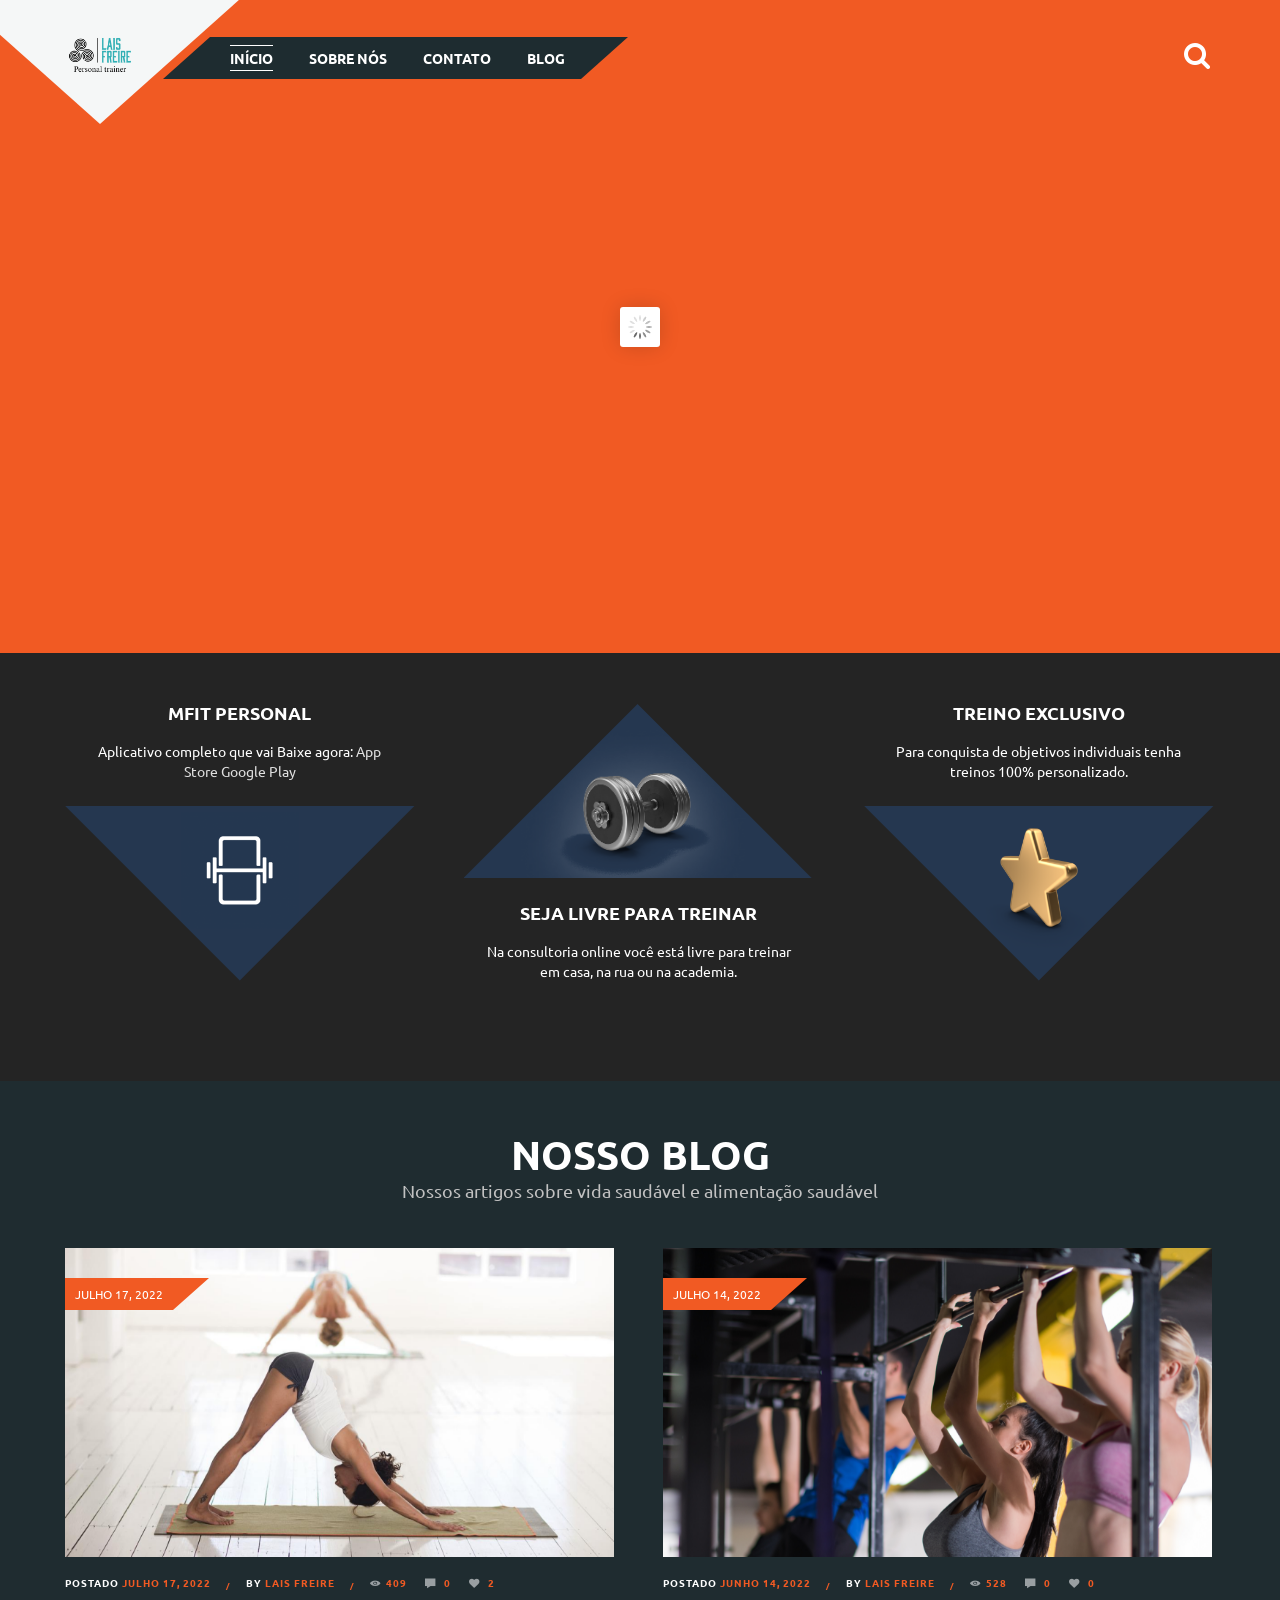
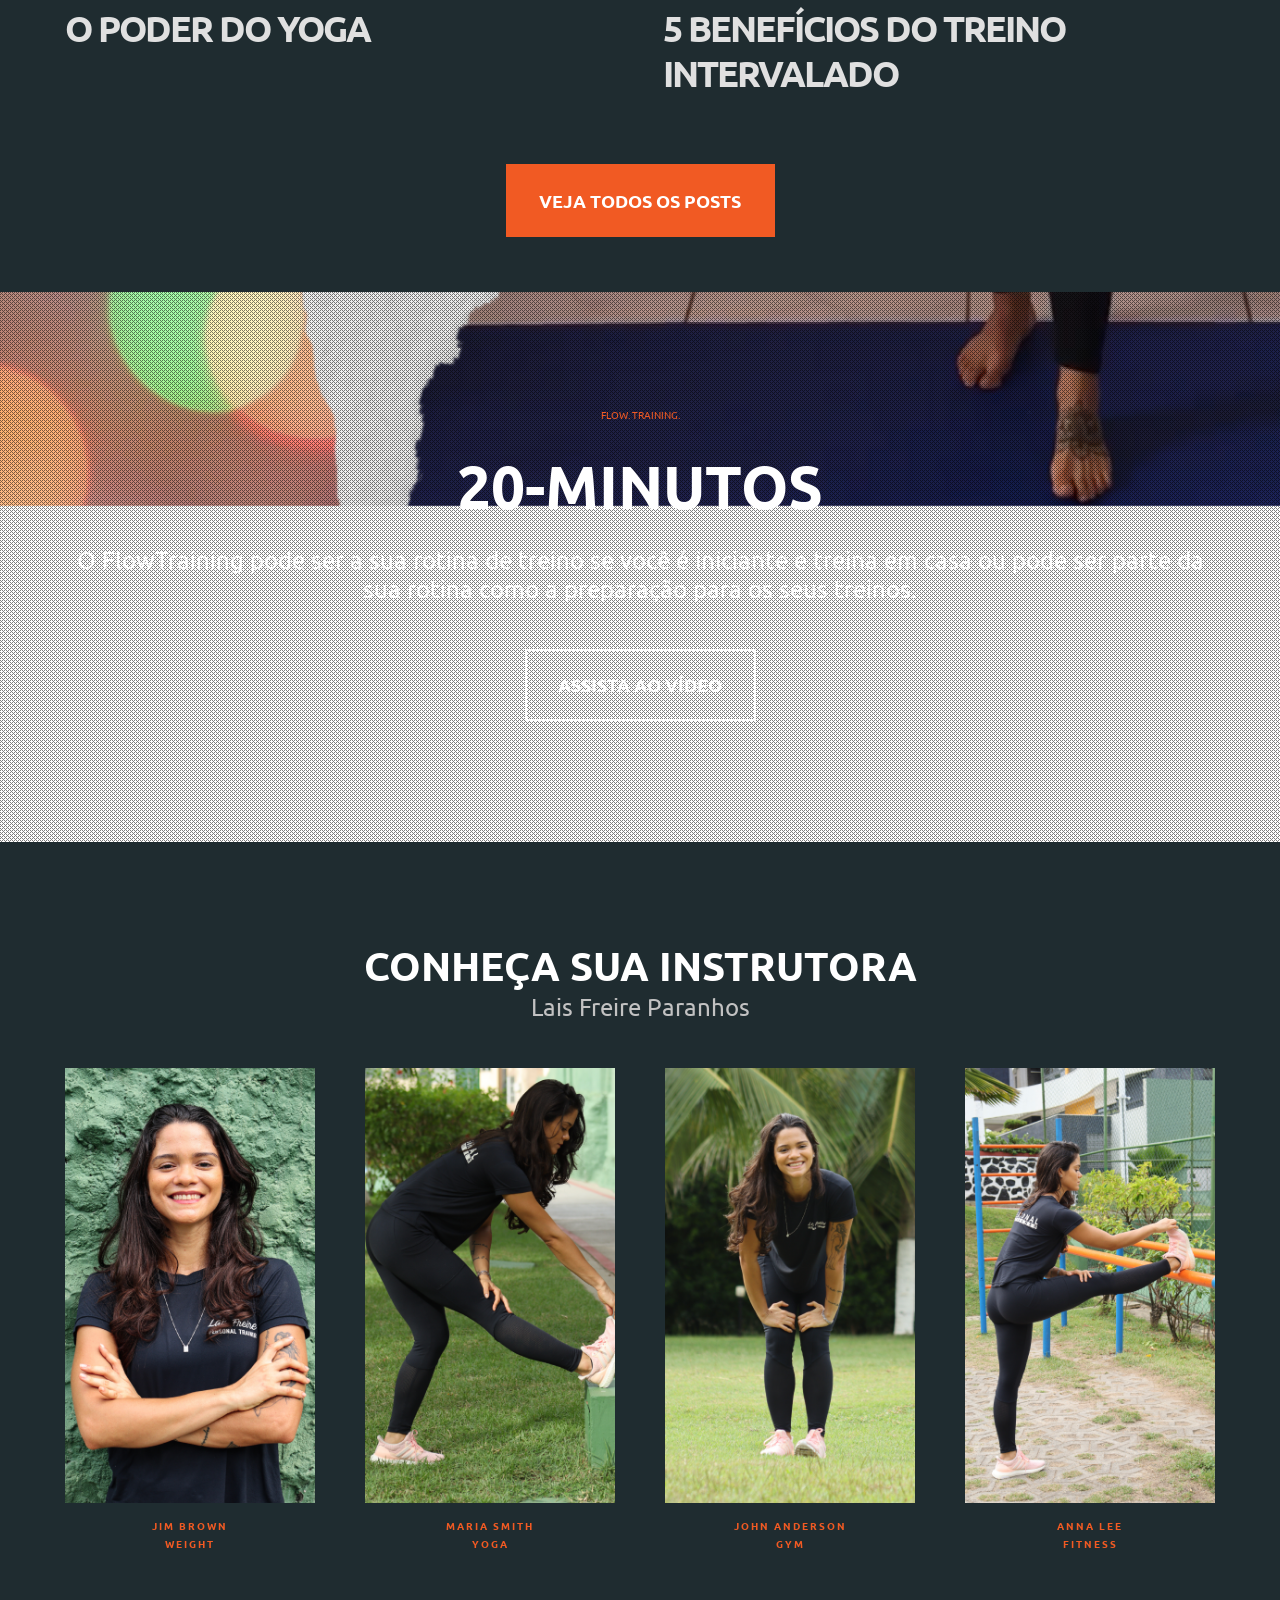
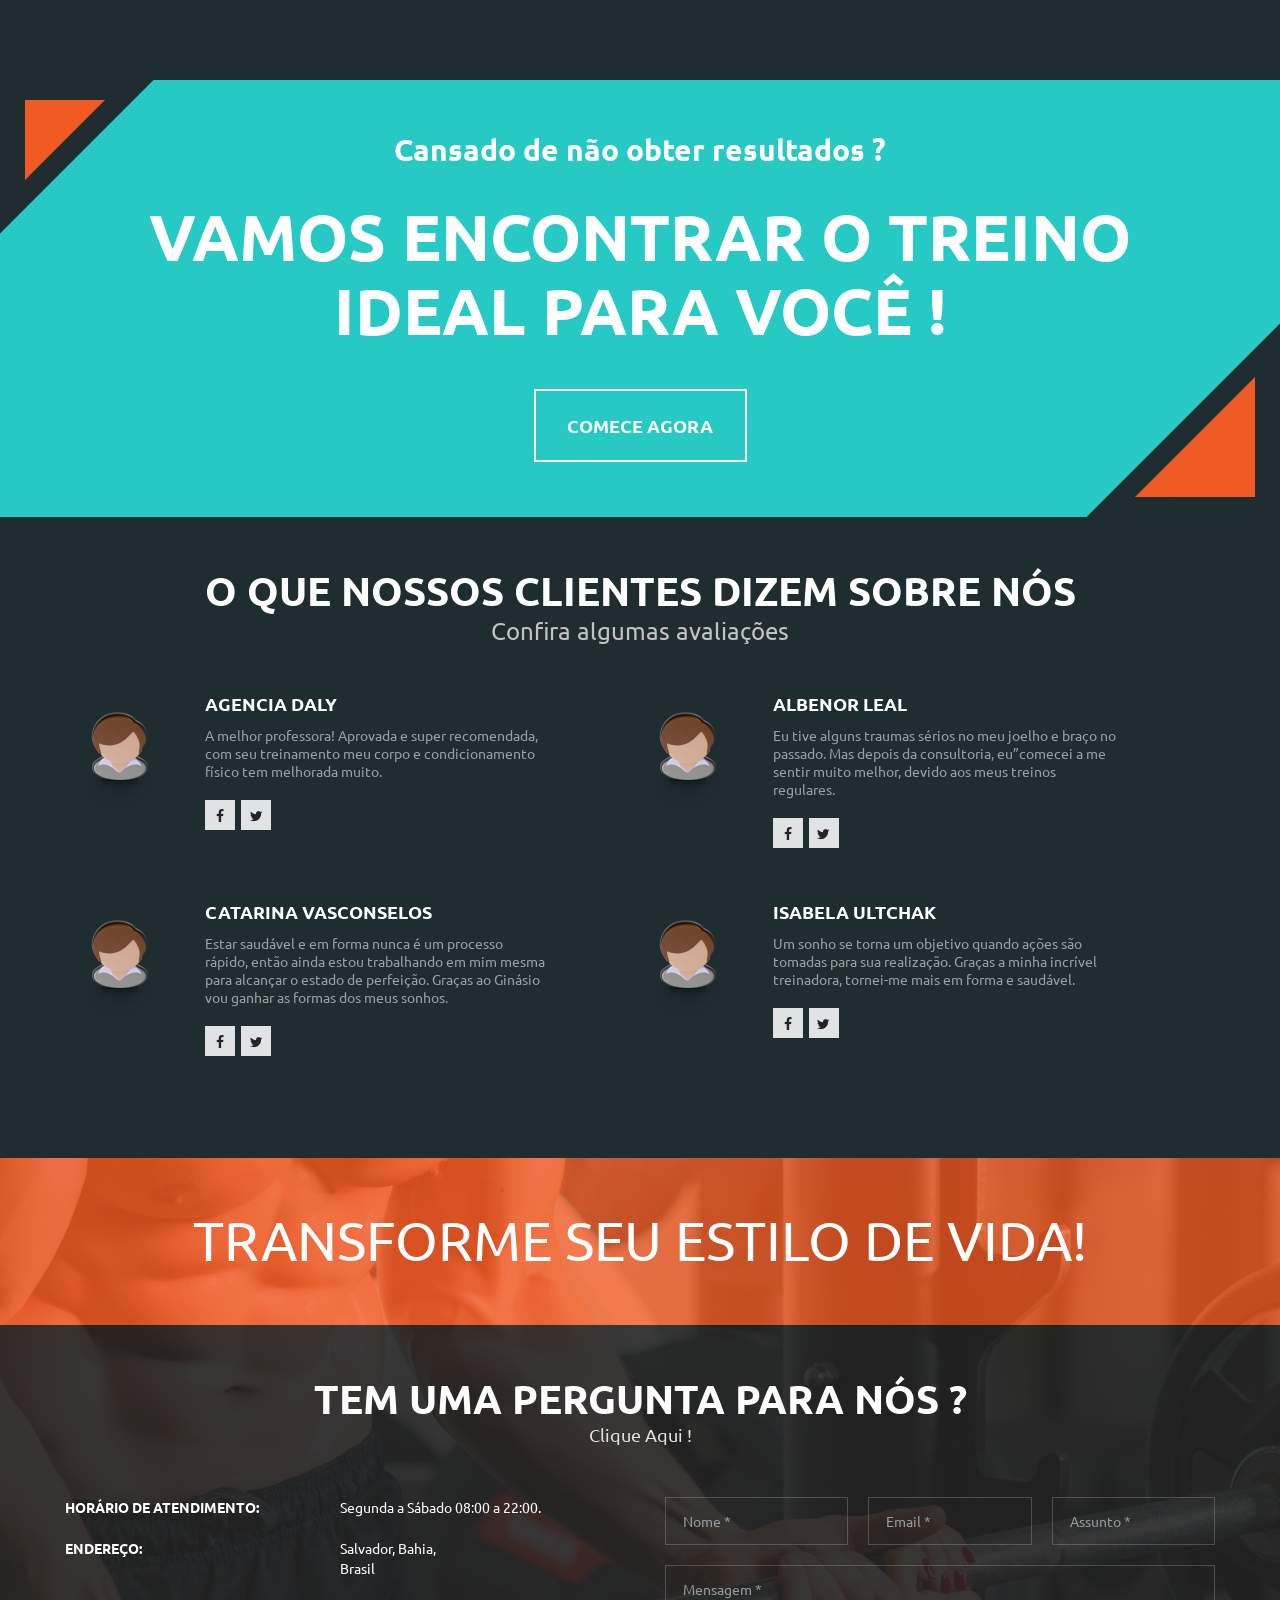
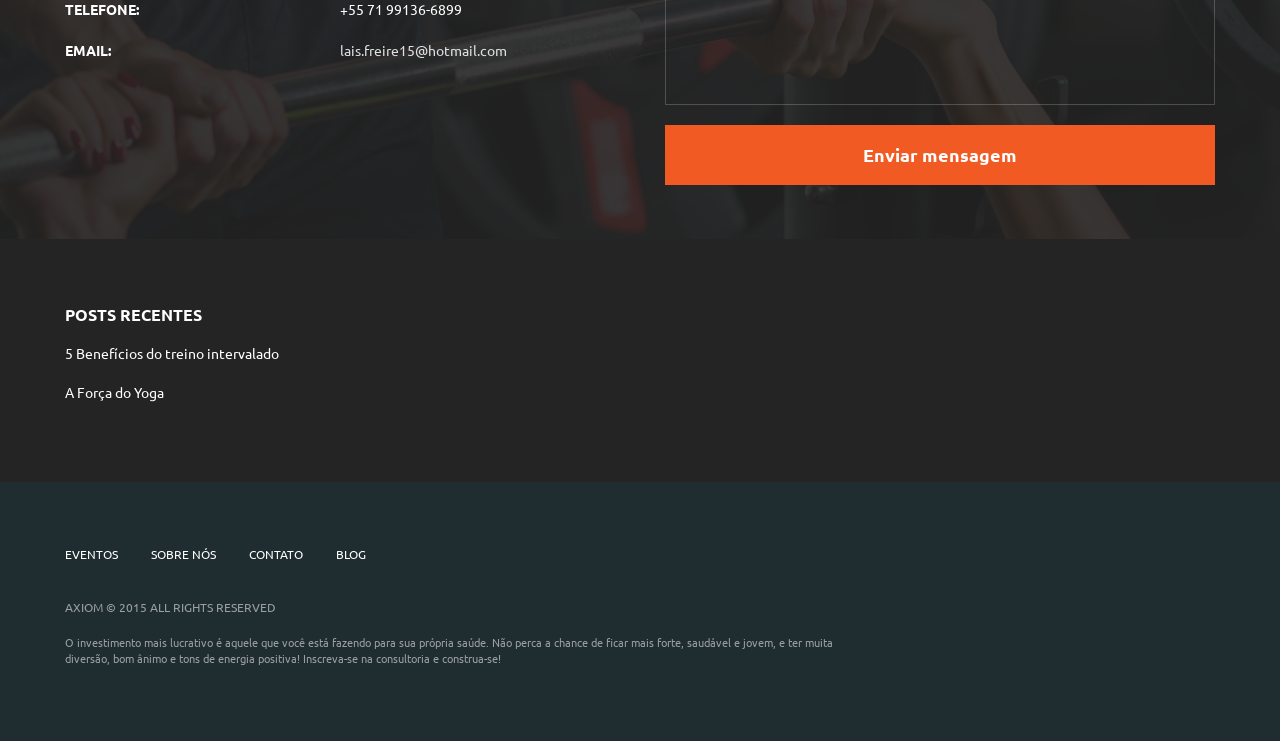
==== commit 59973f19: "Update index3.html" ====
--- a/index3.html
+++ b/index3.html
@@ -6,8 +6,8 @@
 	<meta name="format-detection" content="telephone=no">
 	<link rel="icon" type="image/x-icon" href="images/favicon.ico"/>
 	<title>Lais Freire | Consultoria Online</title>
-	<link rel='stylesheet' href='js/vendor/swiper/idangerous.swiper.css' type='text/css' media='all' />
-	<link rel='stylesheet' href='js/vendor/revslider/rs-plugin/css/settings.css' type='text/css' media='all'/>
+	<link rel='stylesheet' href="js/vendor/swiper/idangerous.swiper.css' type='text/css" media='all' />
+	<link rel='stylesheet' href="js/vendor/revslider/rs-plugin/css/settings.css" type='text/css' media='all'/>
 	<link rel='stylesheet' href='css/fontello/css/fontello.css' type='text/css' media='all'/>
 	<link rel='stylesheet' href='css/shortcodes.css' type='text/css' media='all'/>
 	<link rel='stylesheet' href='css/core.animation.css' type='text/css' media='all'/>
@@ -1211,4 +1211,4 @@
 	<!--<script type='text/javascript' src='custom_tools/js/front.customizer.js'></script>-->
 
 </body>
-</html>+</html>
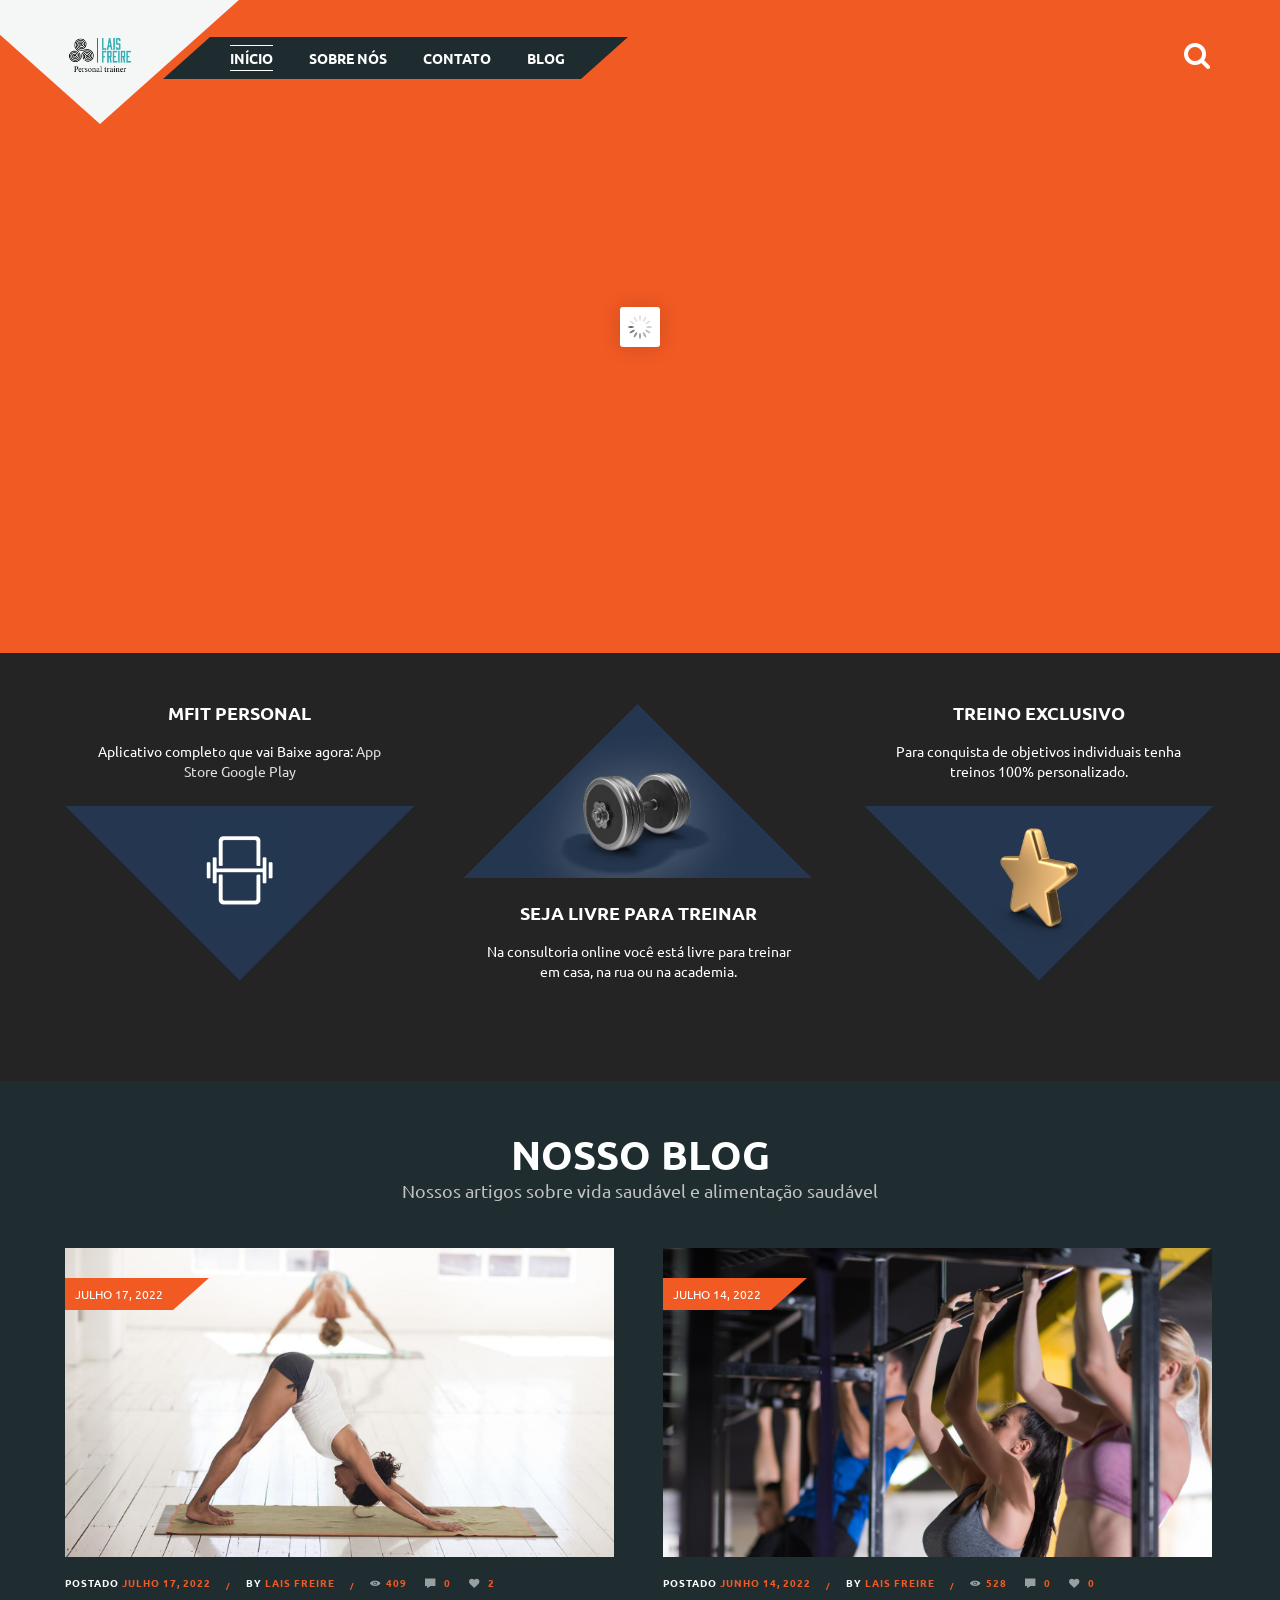
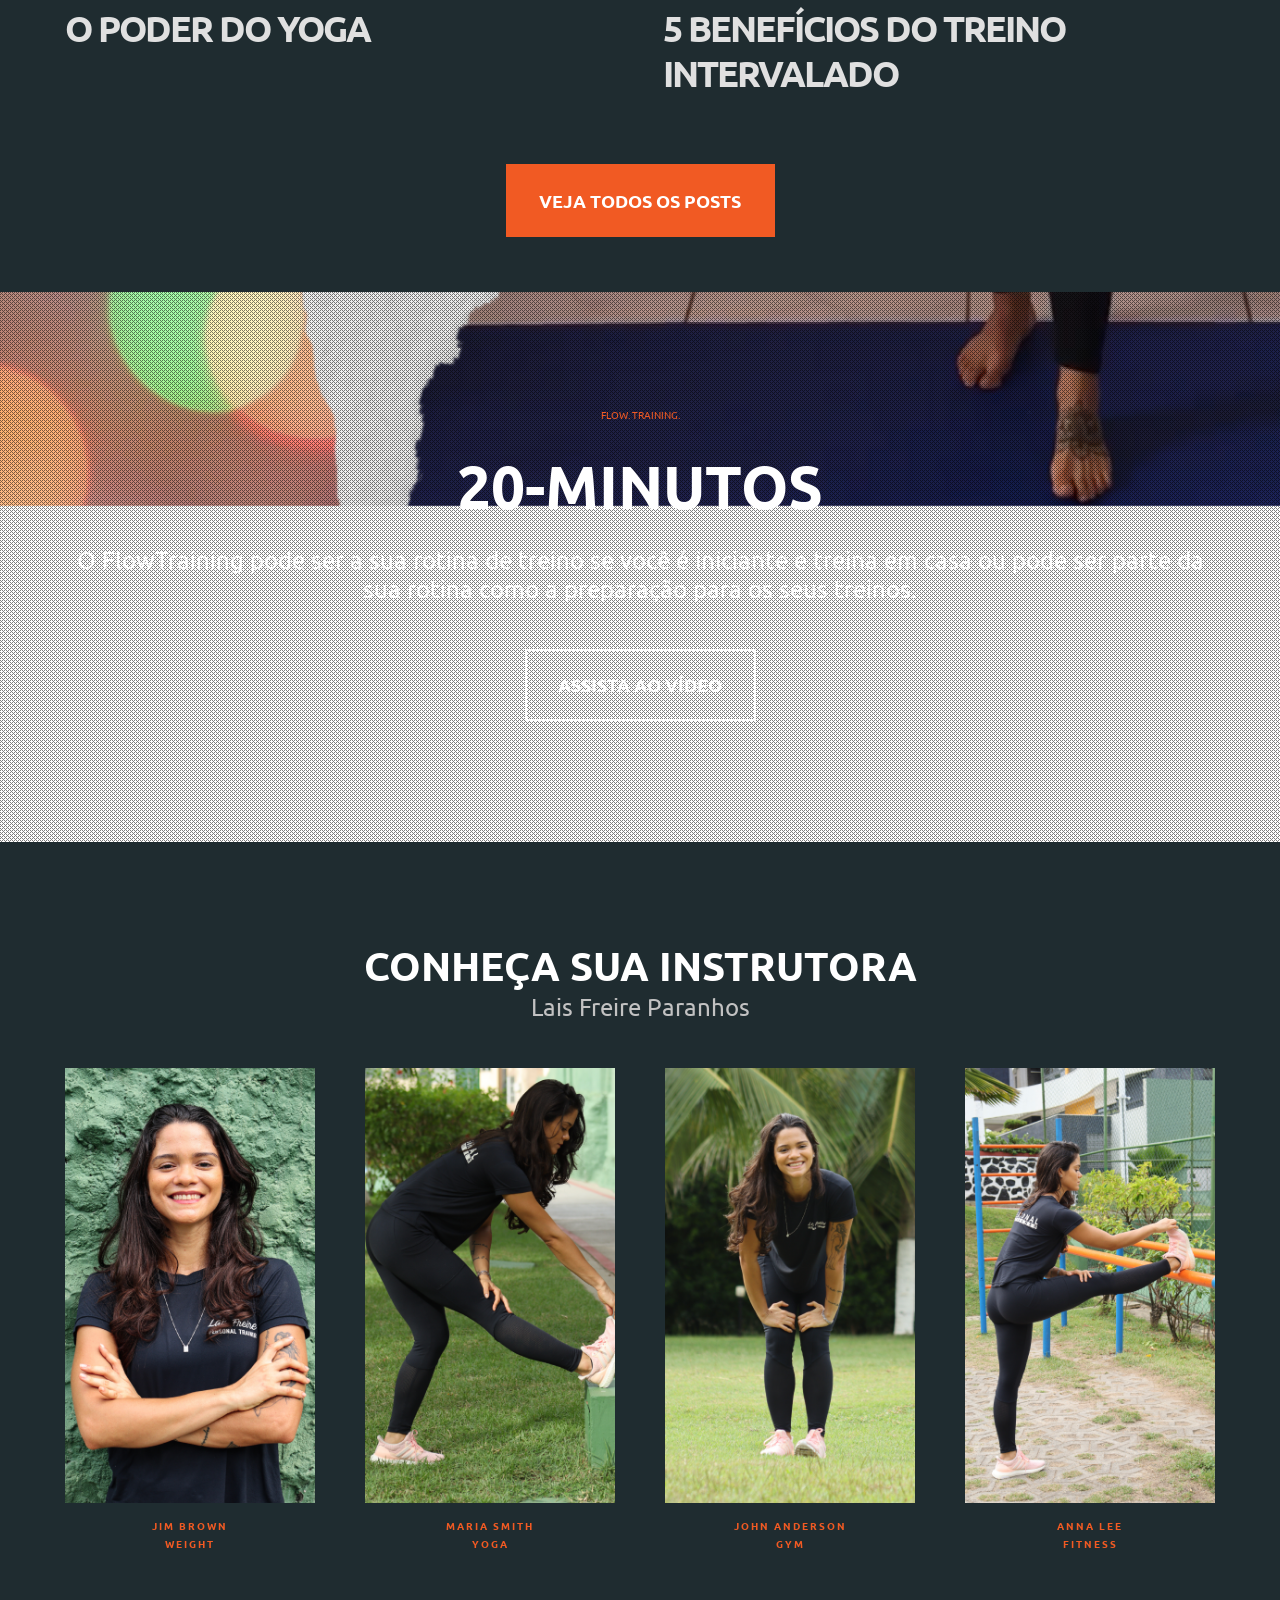
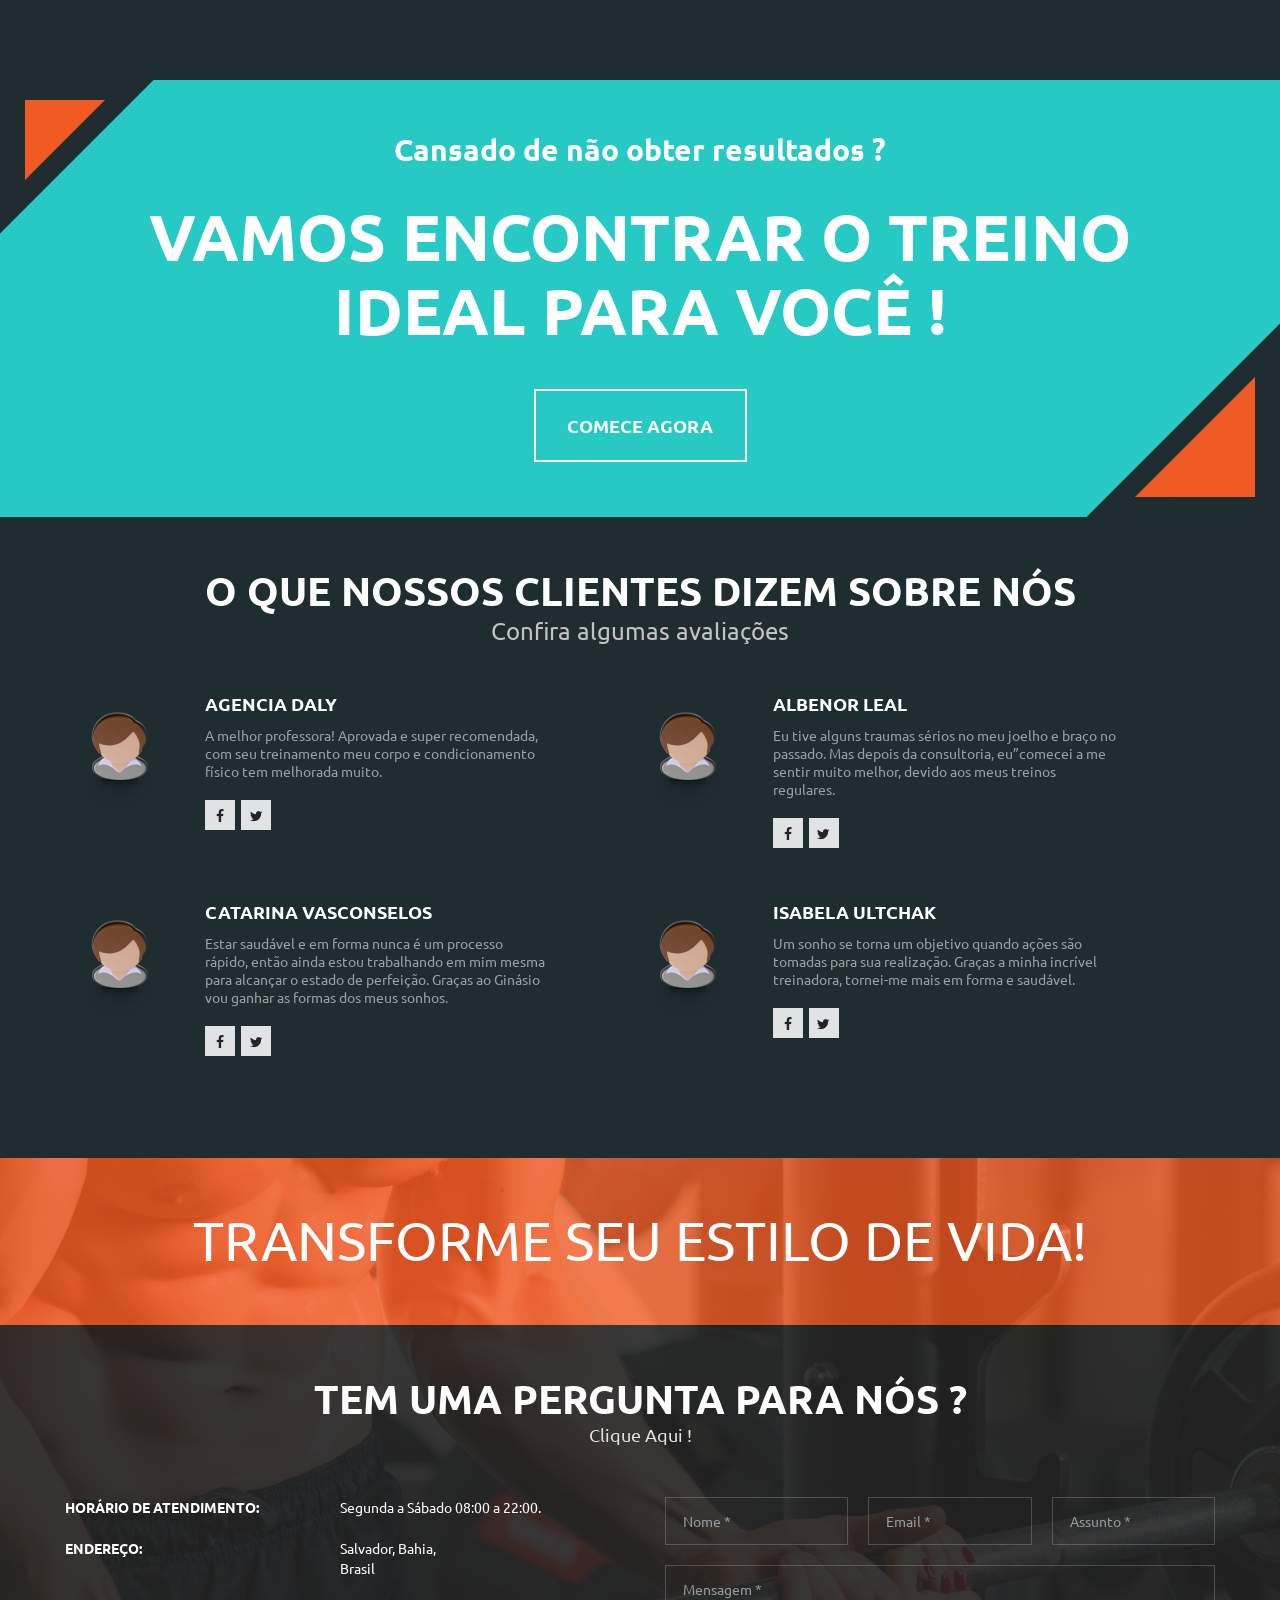
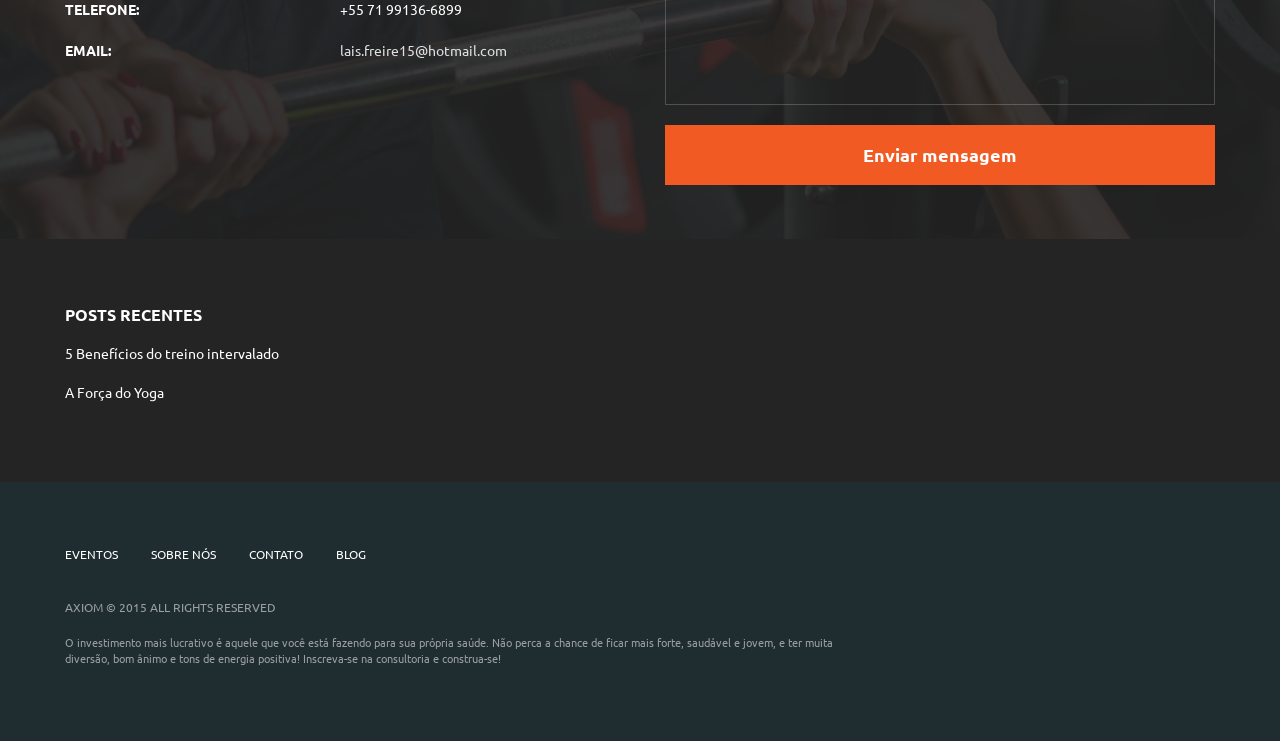
==== commit 2535a466: "Update index3.html" ====
--- a/index3.html
+++ b/index3.html
@@ -6,7 +6,7 @@
 	<meta name="format-detection" content="telephone=no">
 	<link rel="icon" type="image/x-icon" href="images/favicon.ico"/>
 	<title>Lais Freire | Consultoria Online</title>
-	<link rel='stylesheet' href="js/vendor/swiper/idangerous.swiper.css' type='text/css" media='all' />
+	<link rel='stylesheet' href="https://github.com/DevLuanguedes/laisfreire/blob/main/js/vendor/swiper/idangerous.swiper.css' type='text/css" media='all' />
 	<link rel='stylesheet' href="js/vendor/revslider/rs-plugin/css/settings.css" type='text/css' media='all'/>
 	<link rel='stylesheet' href='css/fontello/css/fontello.css' type='text/css' media='all'/>
 	<link rel='stylesheet' href='css/shortcodes.css' type='text/css' media='all'/>
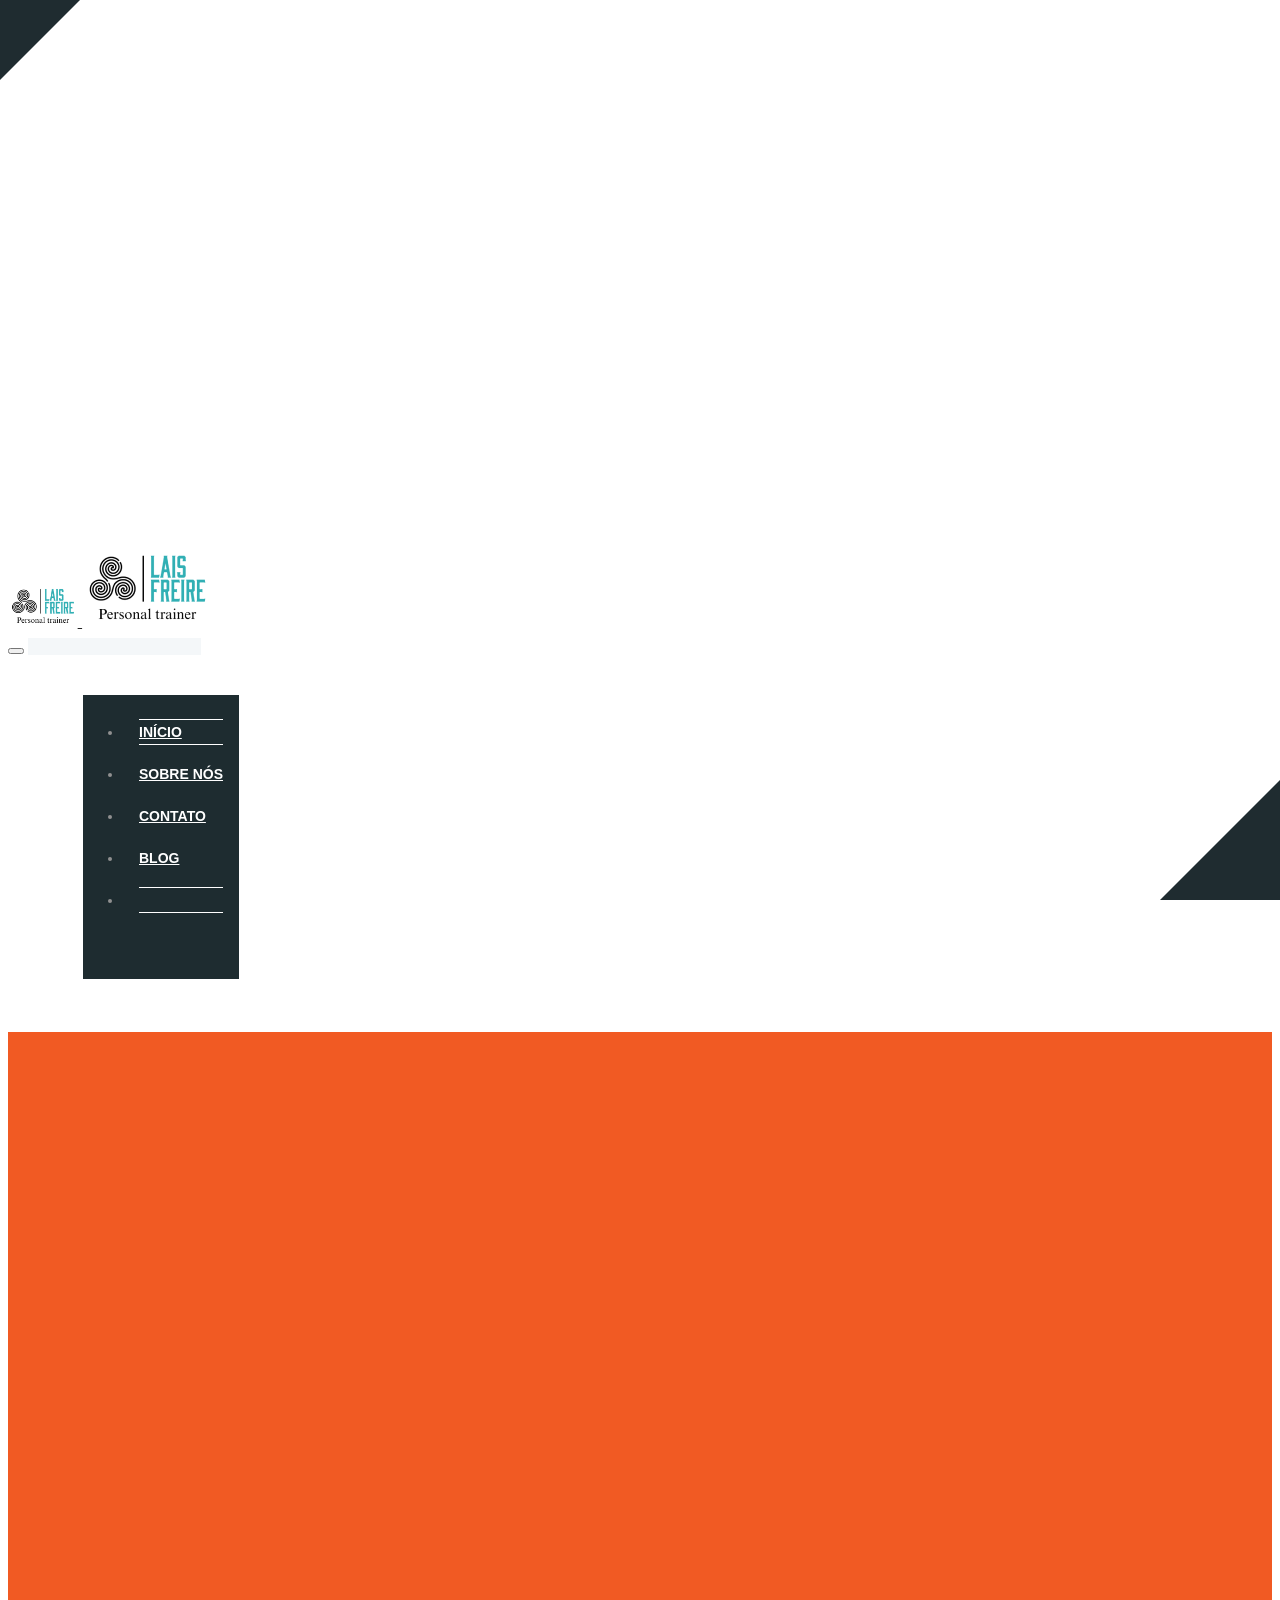
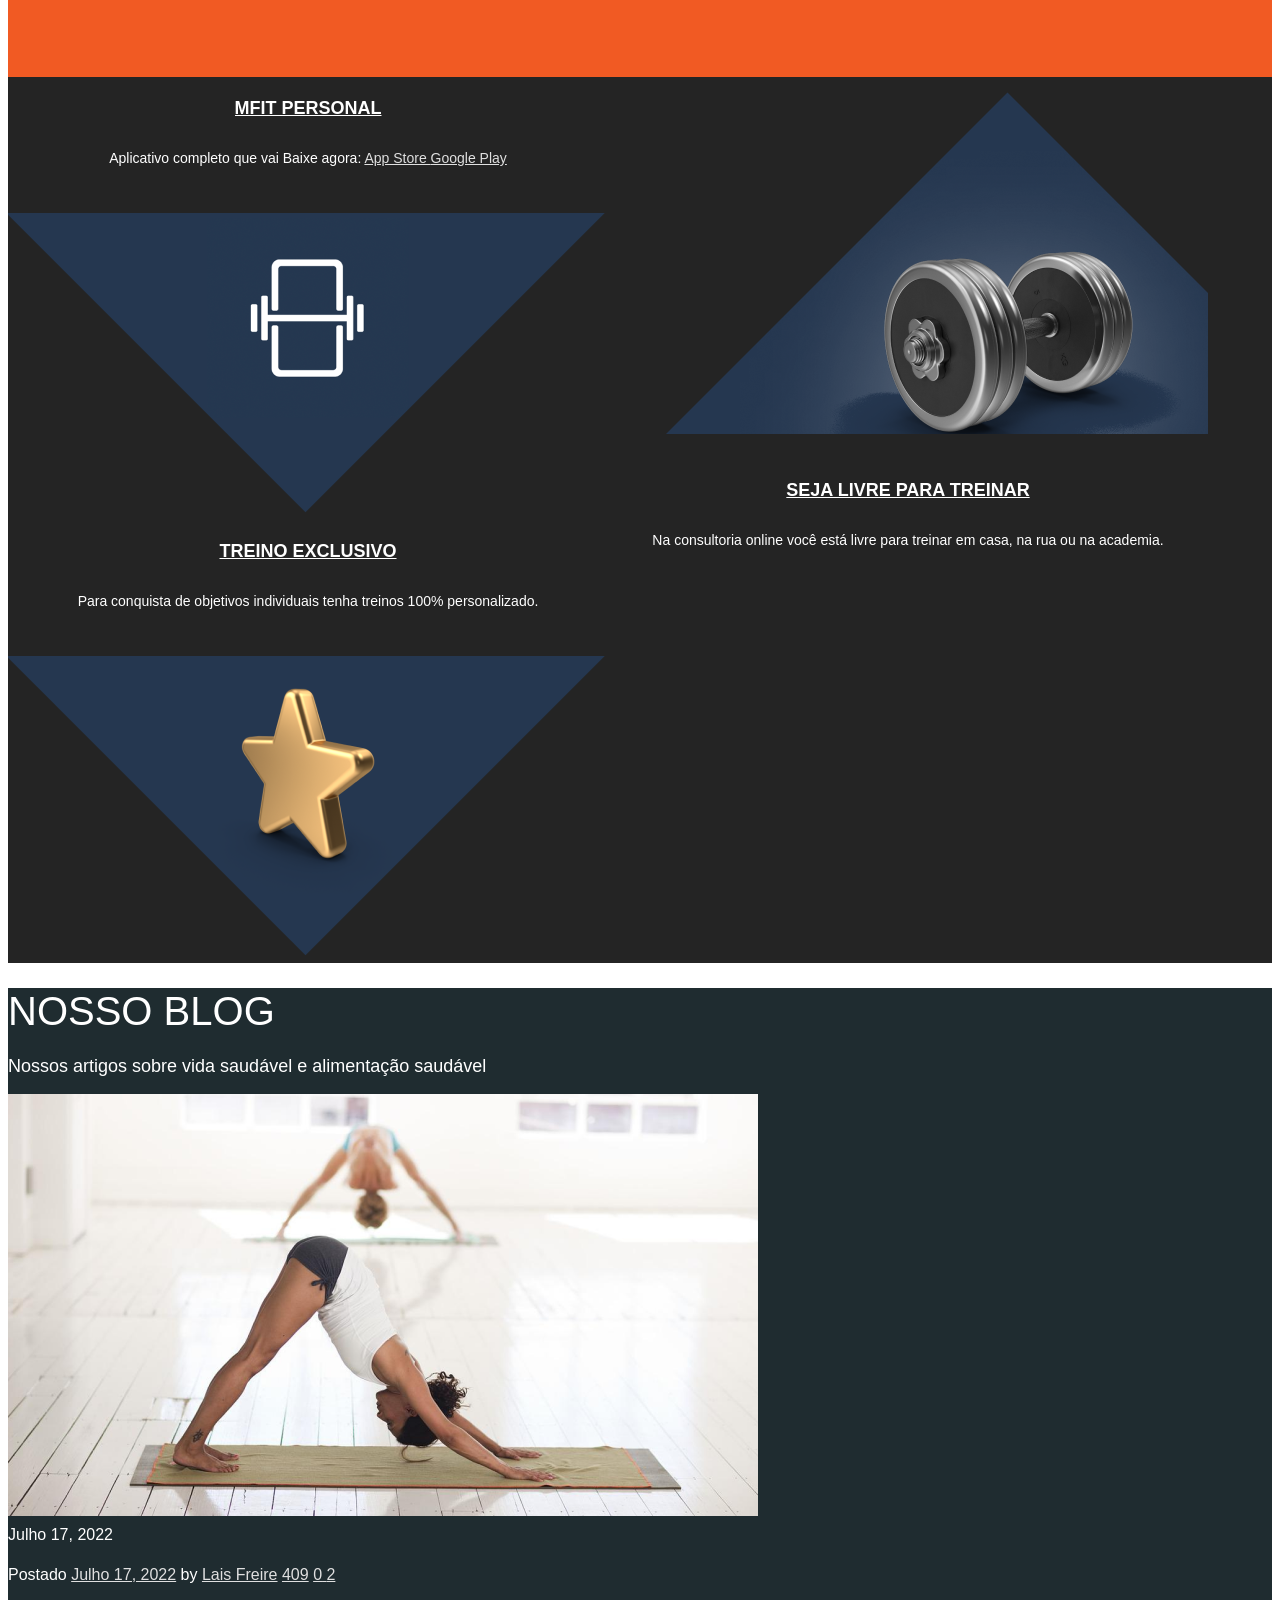
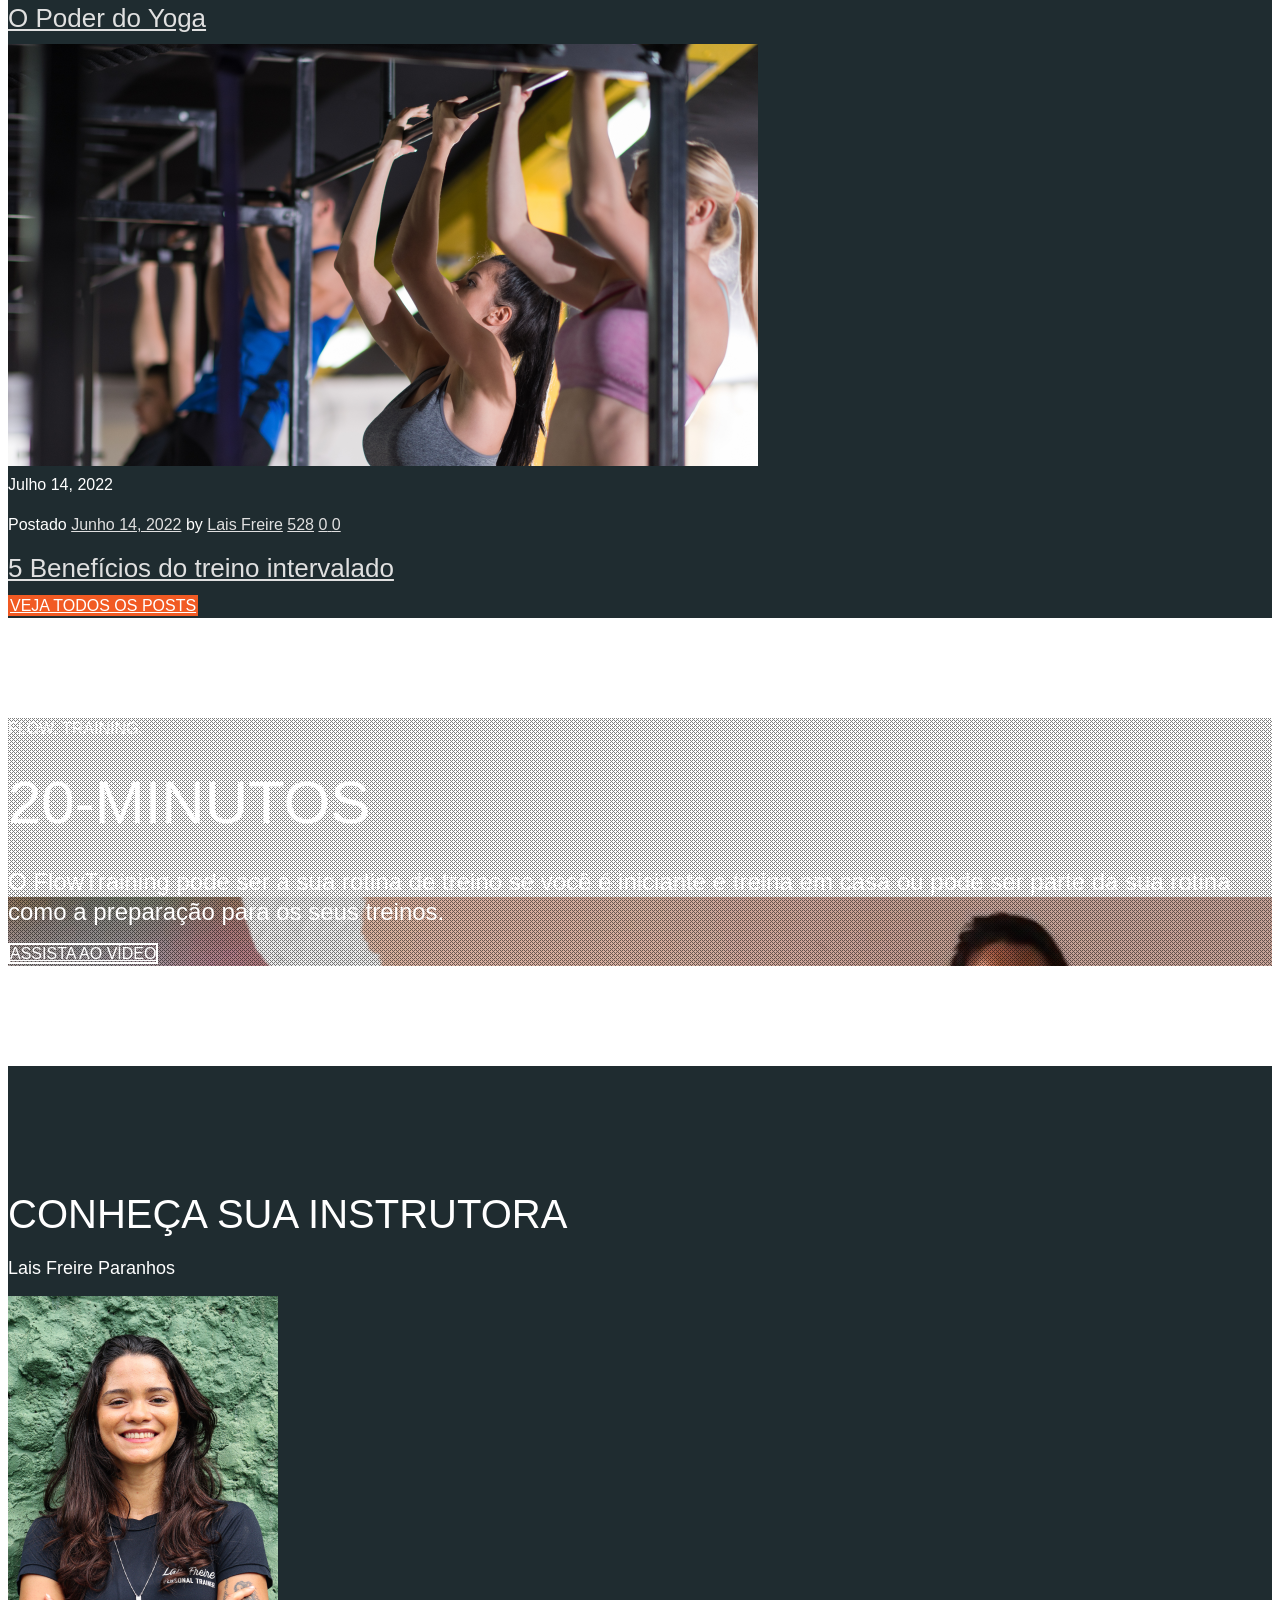
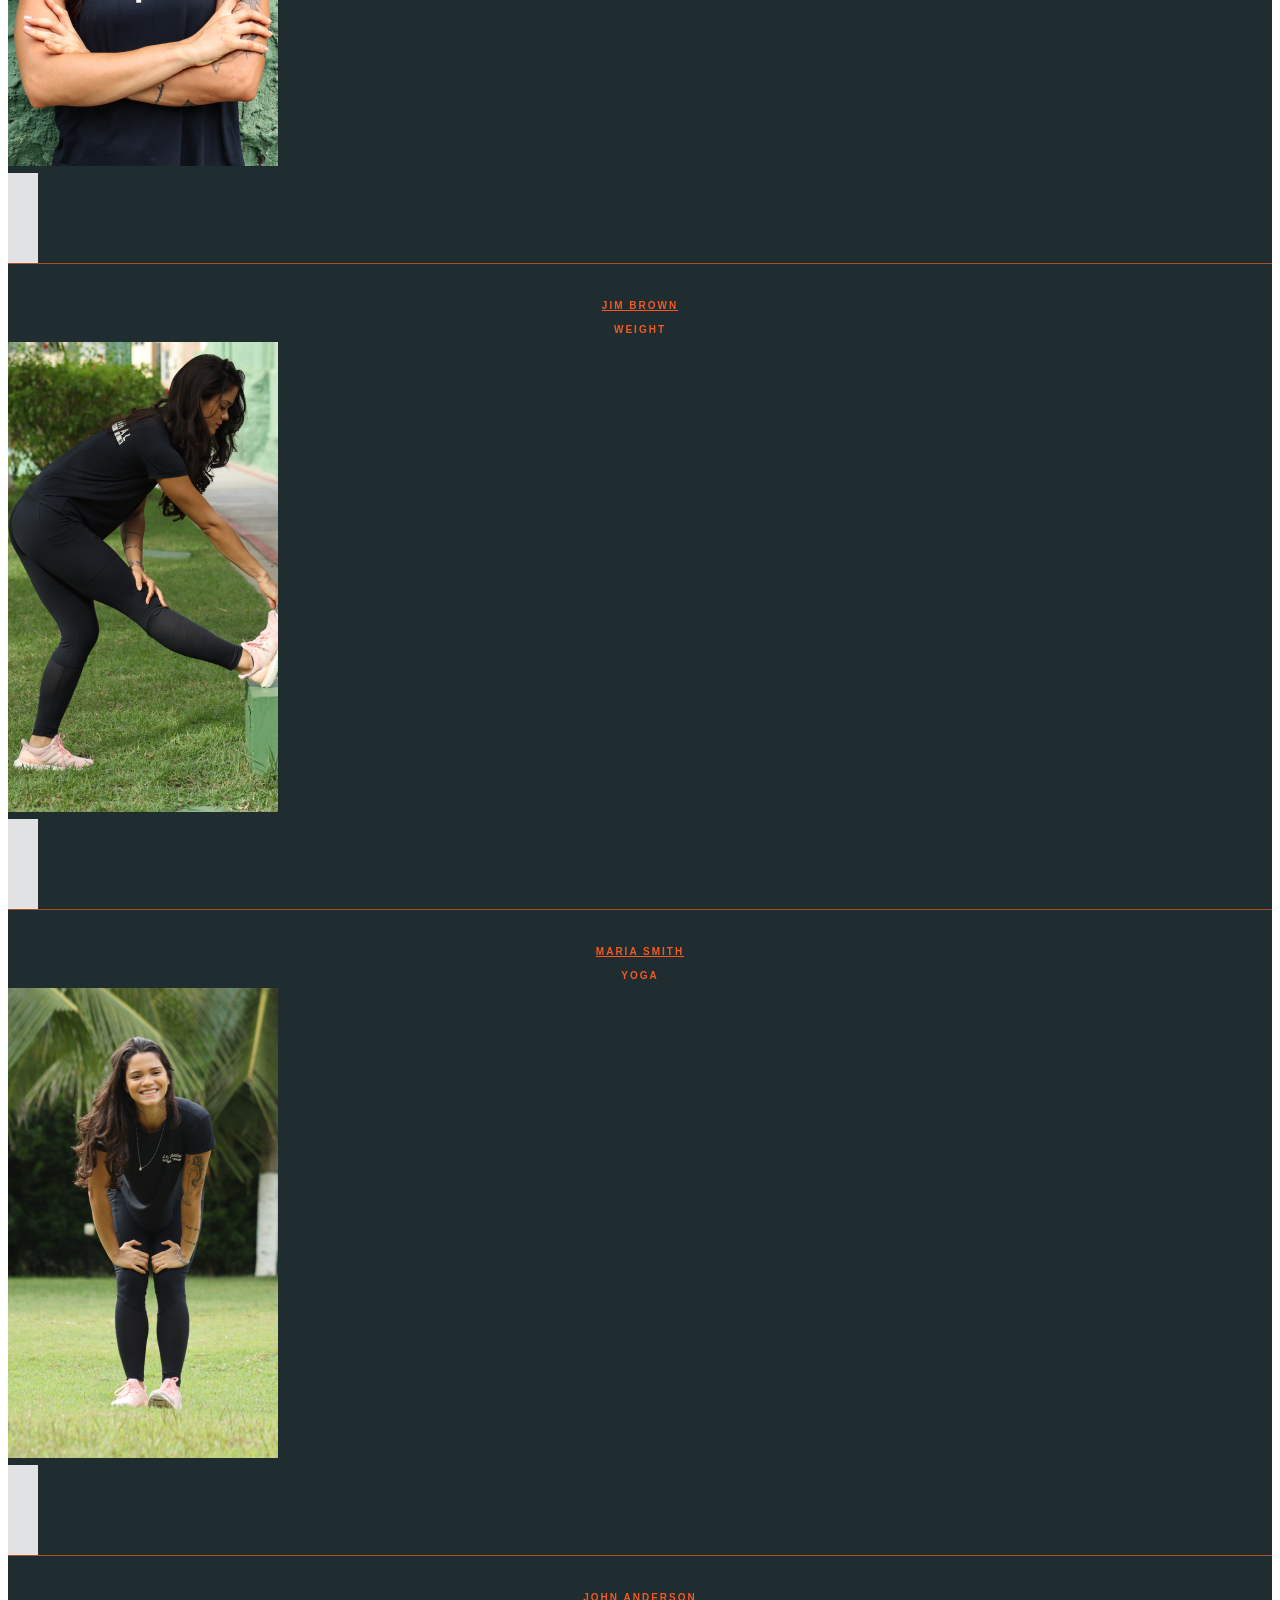
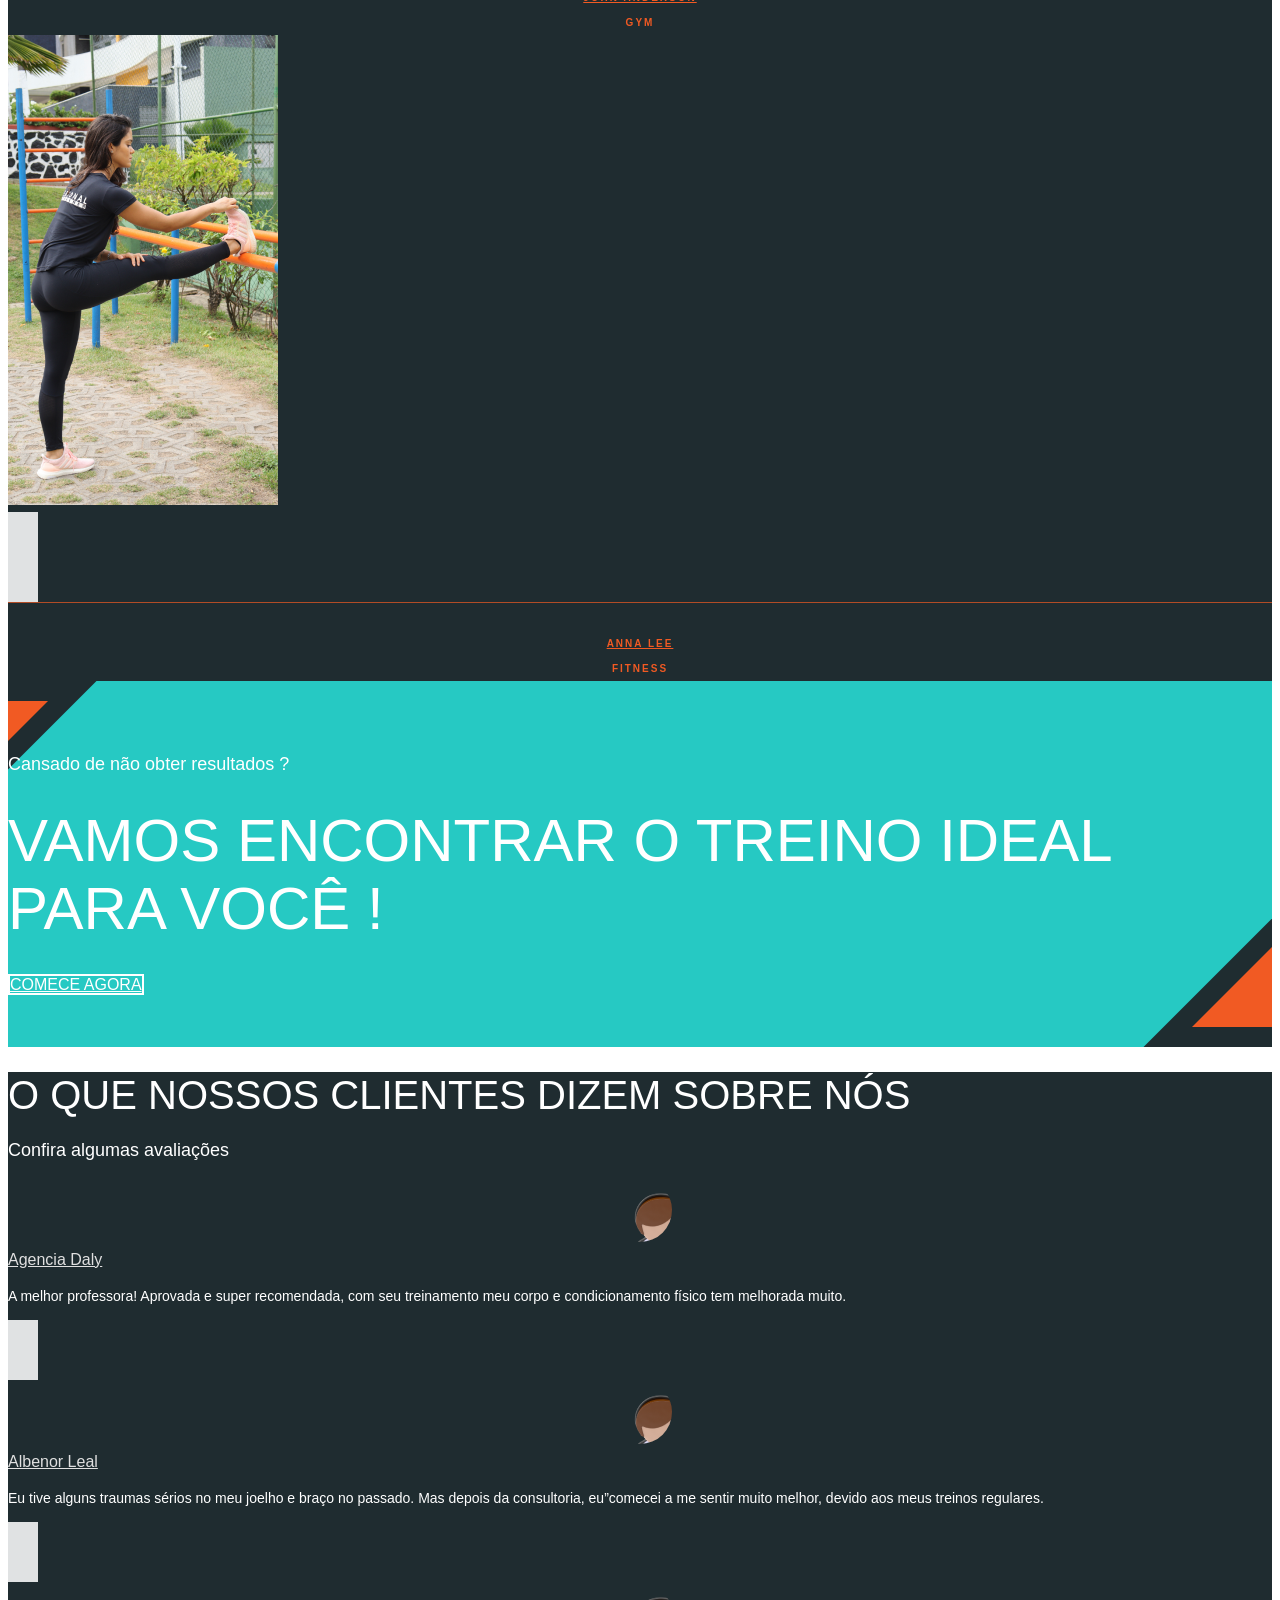
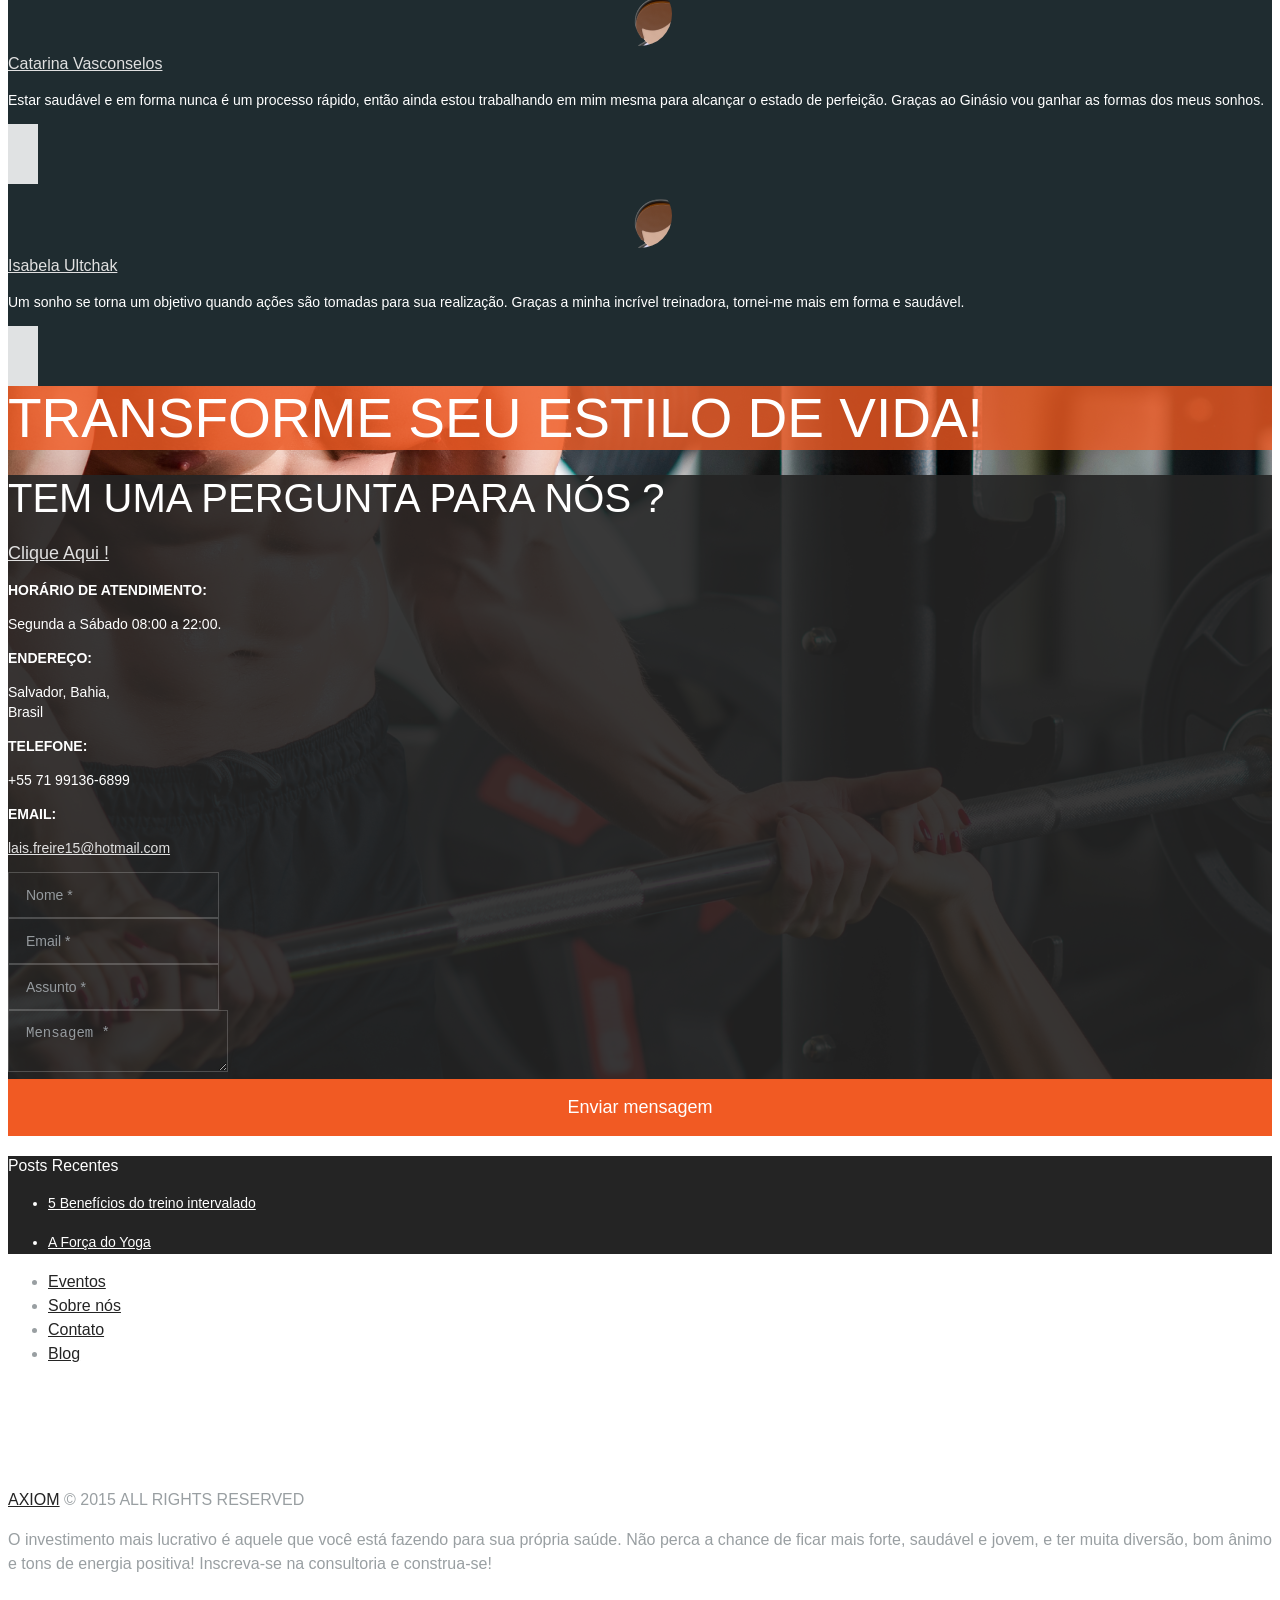
==== commit e875024c: "Update index3.html" ====
--- a/index3.html
+++ b/index3.html
@@ -6,12 +6,12 @@
 	<meta name="format-detection" content="telephone=no">
 	<link rel="icon" type="image/x-icon" href="images/favicon.ico"/>
 	<title>Lais Freire | Consultoria Online</title>
-	<link rel='stylesheet' href="https://github.com/DevLuanguedes/laisfreire/blob/main/js/vendor/swiper/idangerous.swiper.css' type='text/css" media='all' />
-	<link rel='stylesheet' href="js/vendor/revslider/rs-plugin/css/settings.css" type='text/css' media='all'/>
-	<link rel='stylesheet' href='css/fontello/css/fontello.css' type='text/css' media='all'/>
-	<link rel='stylesheet' href='css/shortcodes.css' type='text/css' media='all'/>
-	<link rel='stylesheet' href='css/core.animation.css' type='text/css' media='all'/>
-	<link rel='stylesheet' href='css/style.css' type='text/css' media='all'/>
+	<link rel='stylesheet' href="https://github.com/DevLuanguedes/laisfreire/blob/main/js/vendor/swiper/idangerous.swiper.css" type='text/css" media='all' />
+	<link rel='stylesheet' href="https://github.com/DevLuanguedes/laisfreire/blob/main/js/vendor/revslider/rs-plugin/css/settings.css" media='all'/>
+	<link rel='stylesheet' href="https://github.com/DevLuanguedes/laisfreire/blob/main/css/fontello/css/fontello.css" media='all'/>
+	<link rel='stylesheet' href="https://github.com/DevLuanguedes/laisfreire/blob/main/css/shortcodes.css" type='text/css' media='all'/>
+	<link rel='stylesheet' href="https://github.com/DevLuanguedes/laisfreire/blob/main/css/core.animation.css" type='text/css' media='all'/>
+	<link rel='stylesheet' href="https://github.com/DevLuanguedes/laisfreire/blob/main/css/style.css" type='text/css' media='all'/>
 	<link rel='stylesheet' href='css/skin.css' type='text/css' media='all'/>
 	<style id='themerex-custom-style-inline-css' type='text/css'></style>
 	<link rel='stylesheet' href='css/responsive.css' type='text/css' media='all'/>
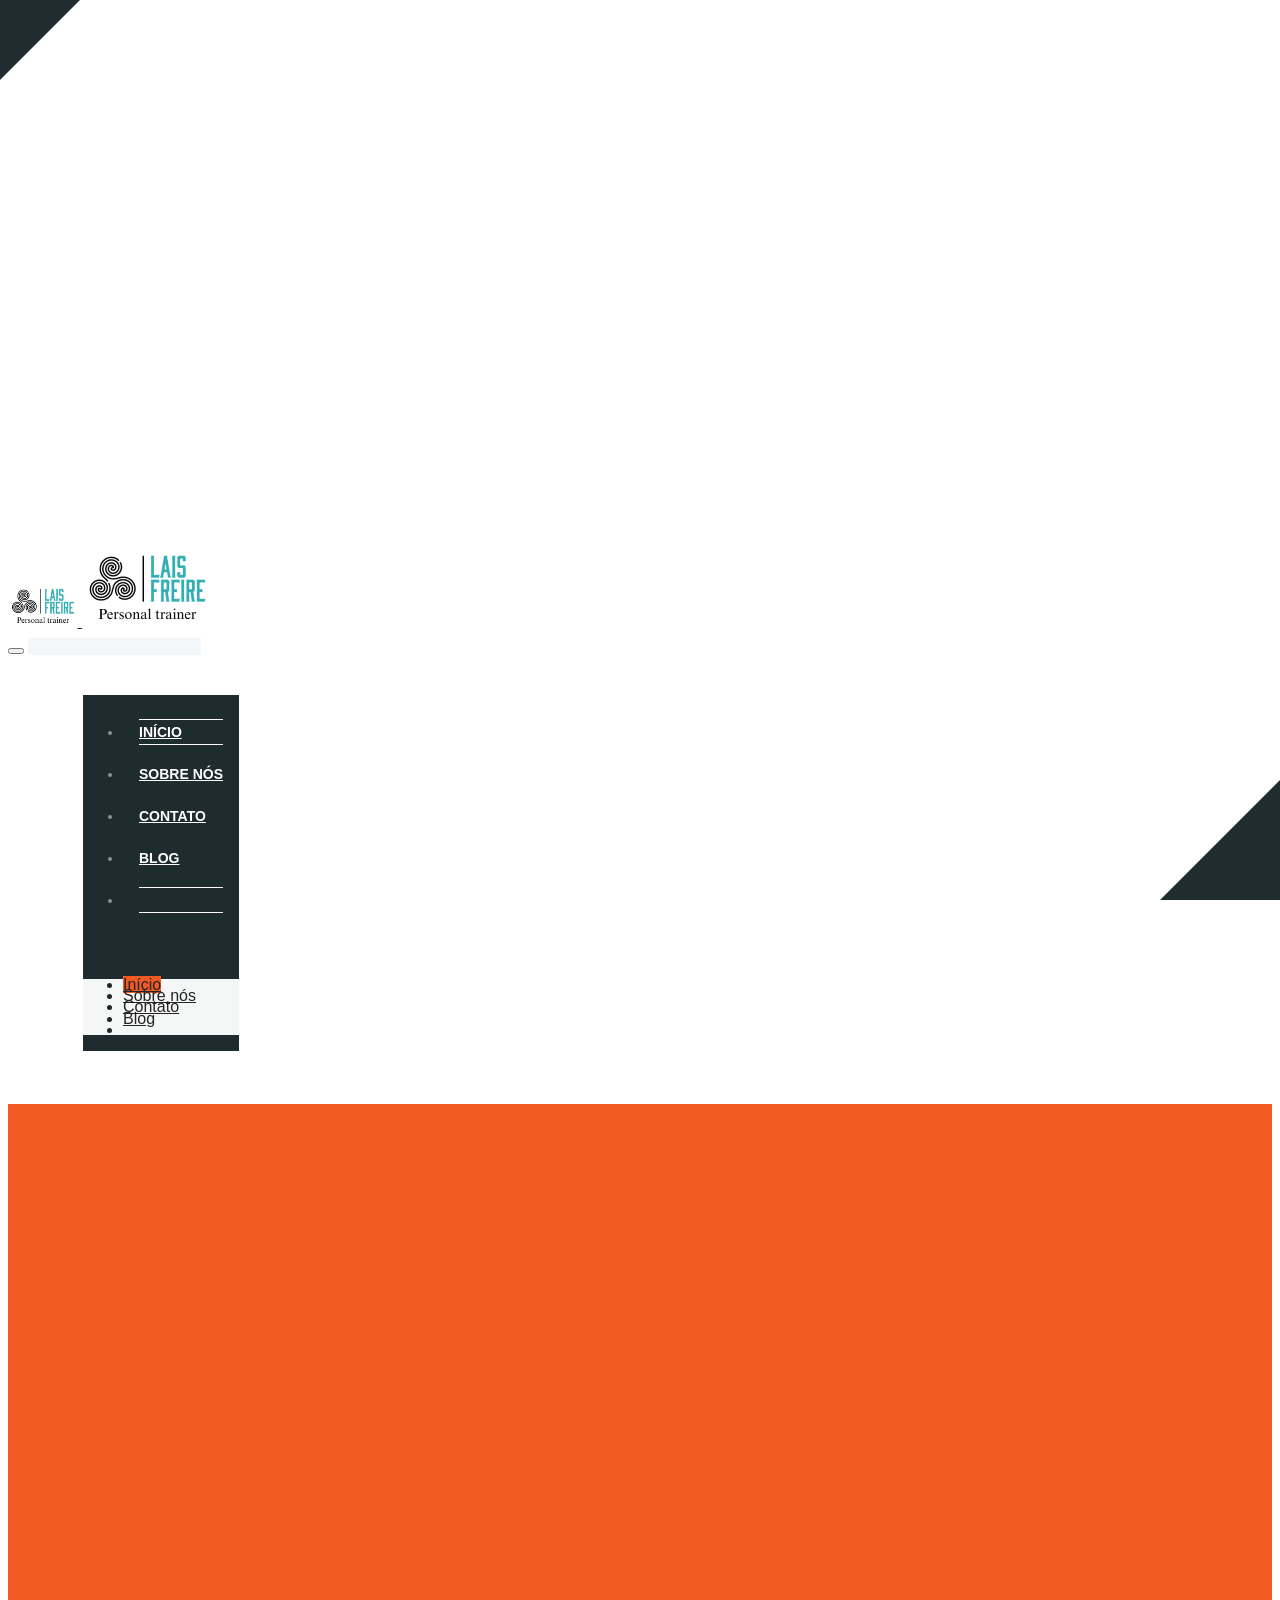
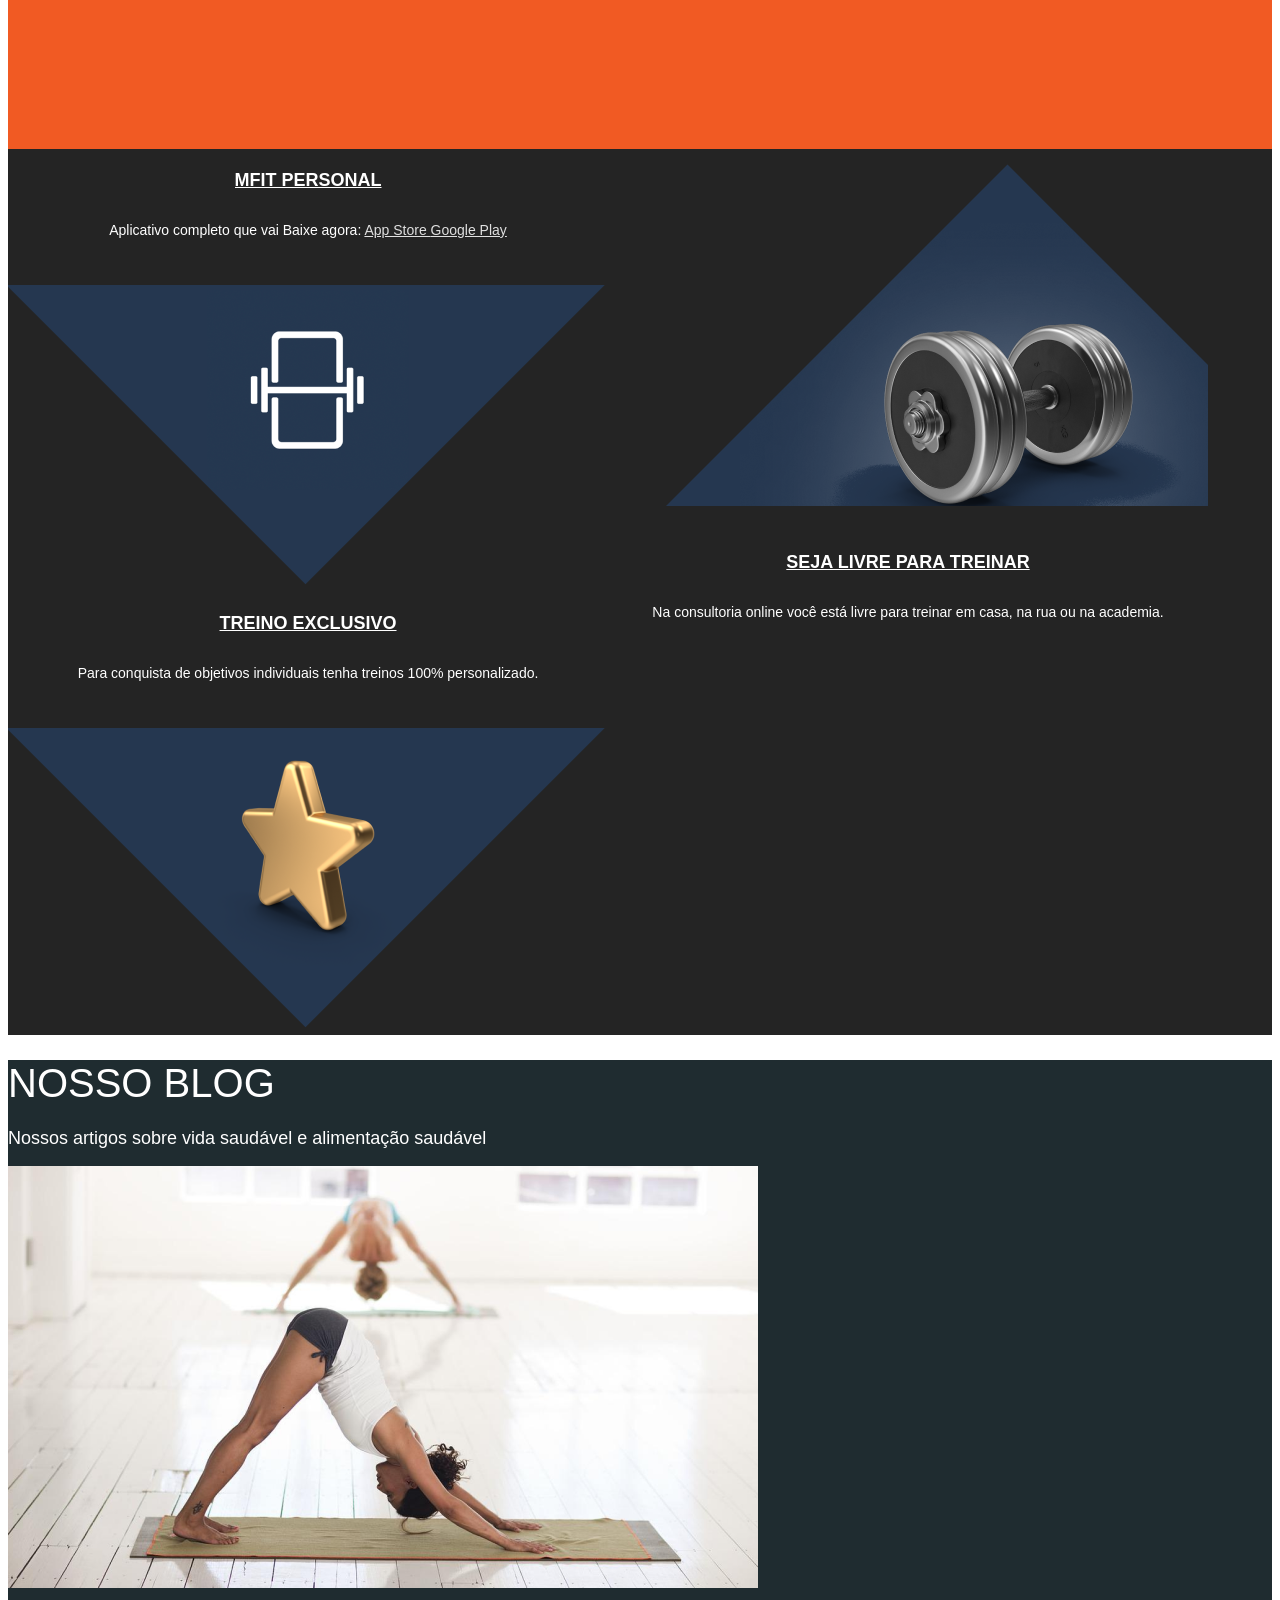
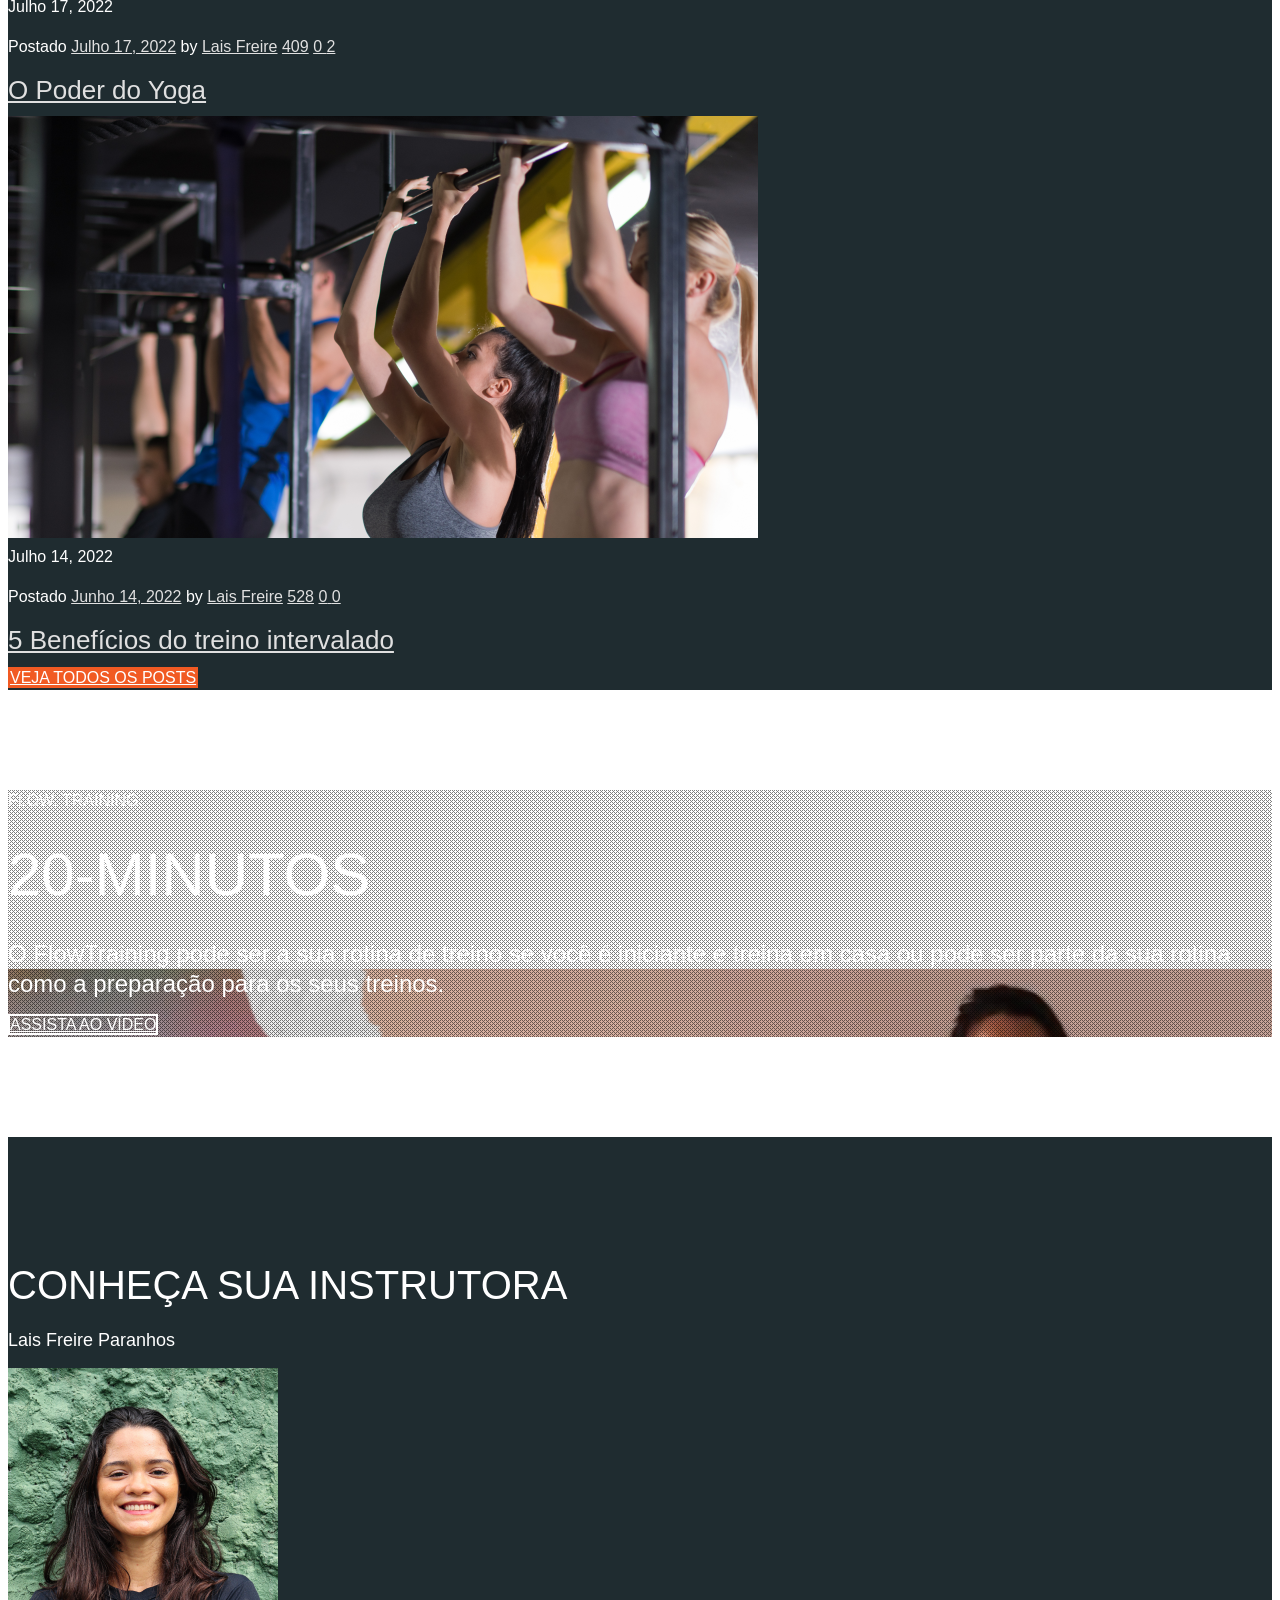
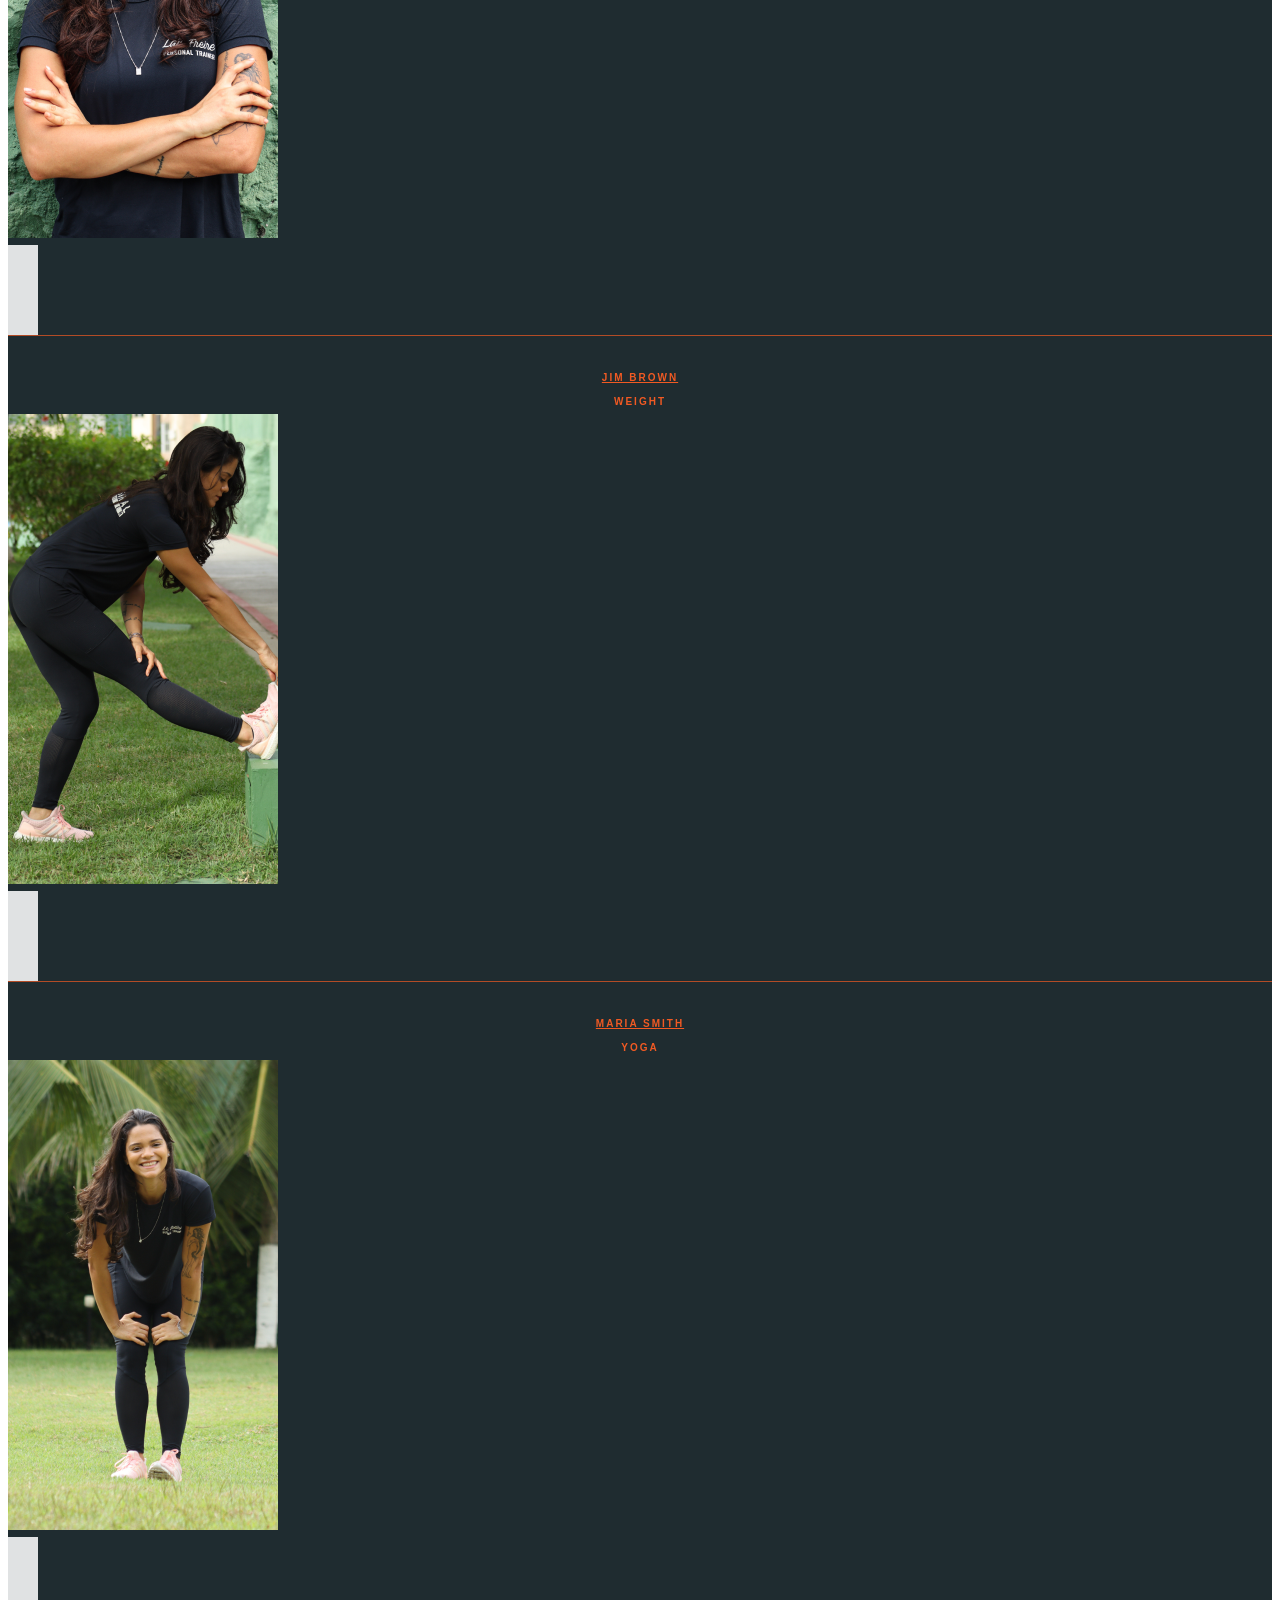
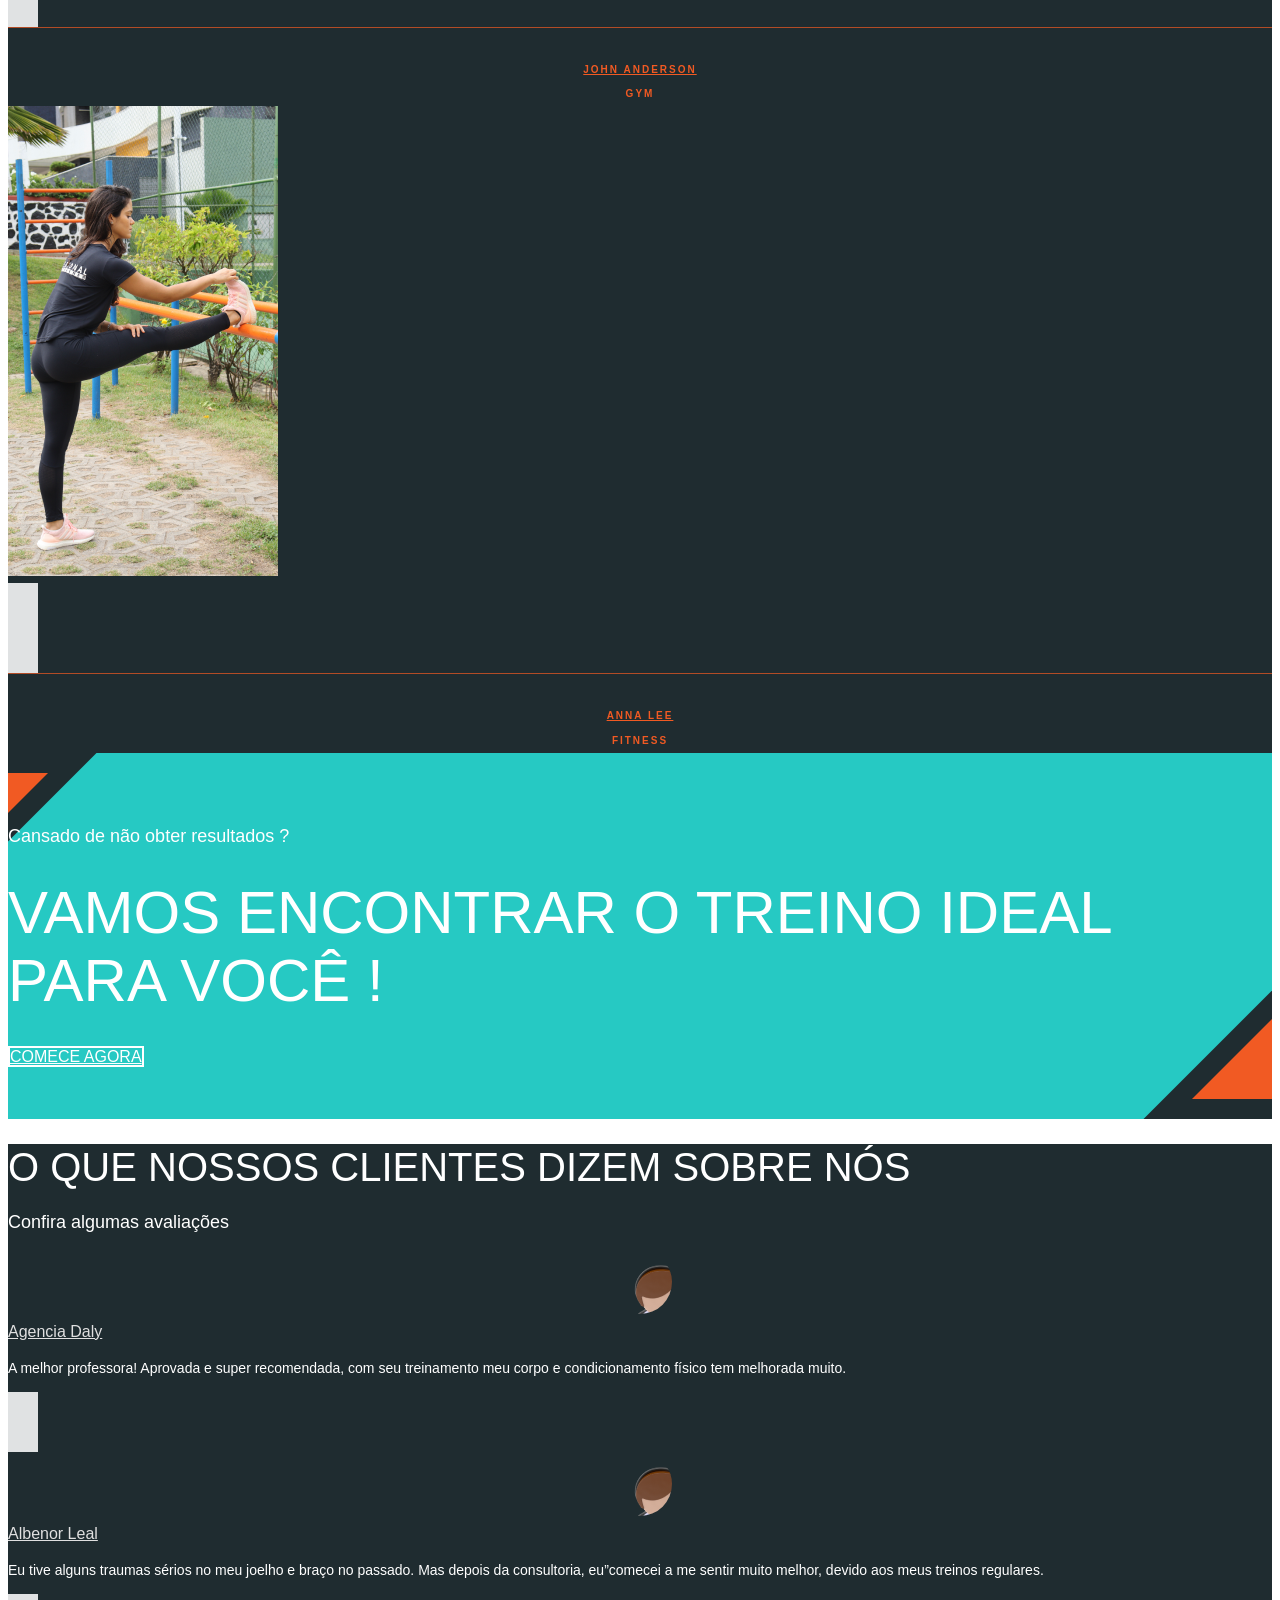
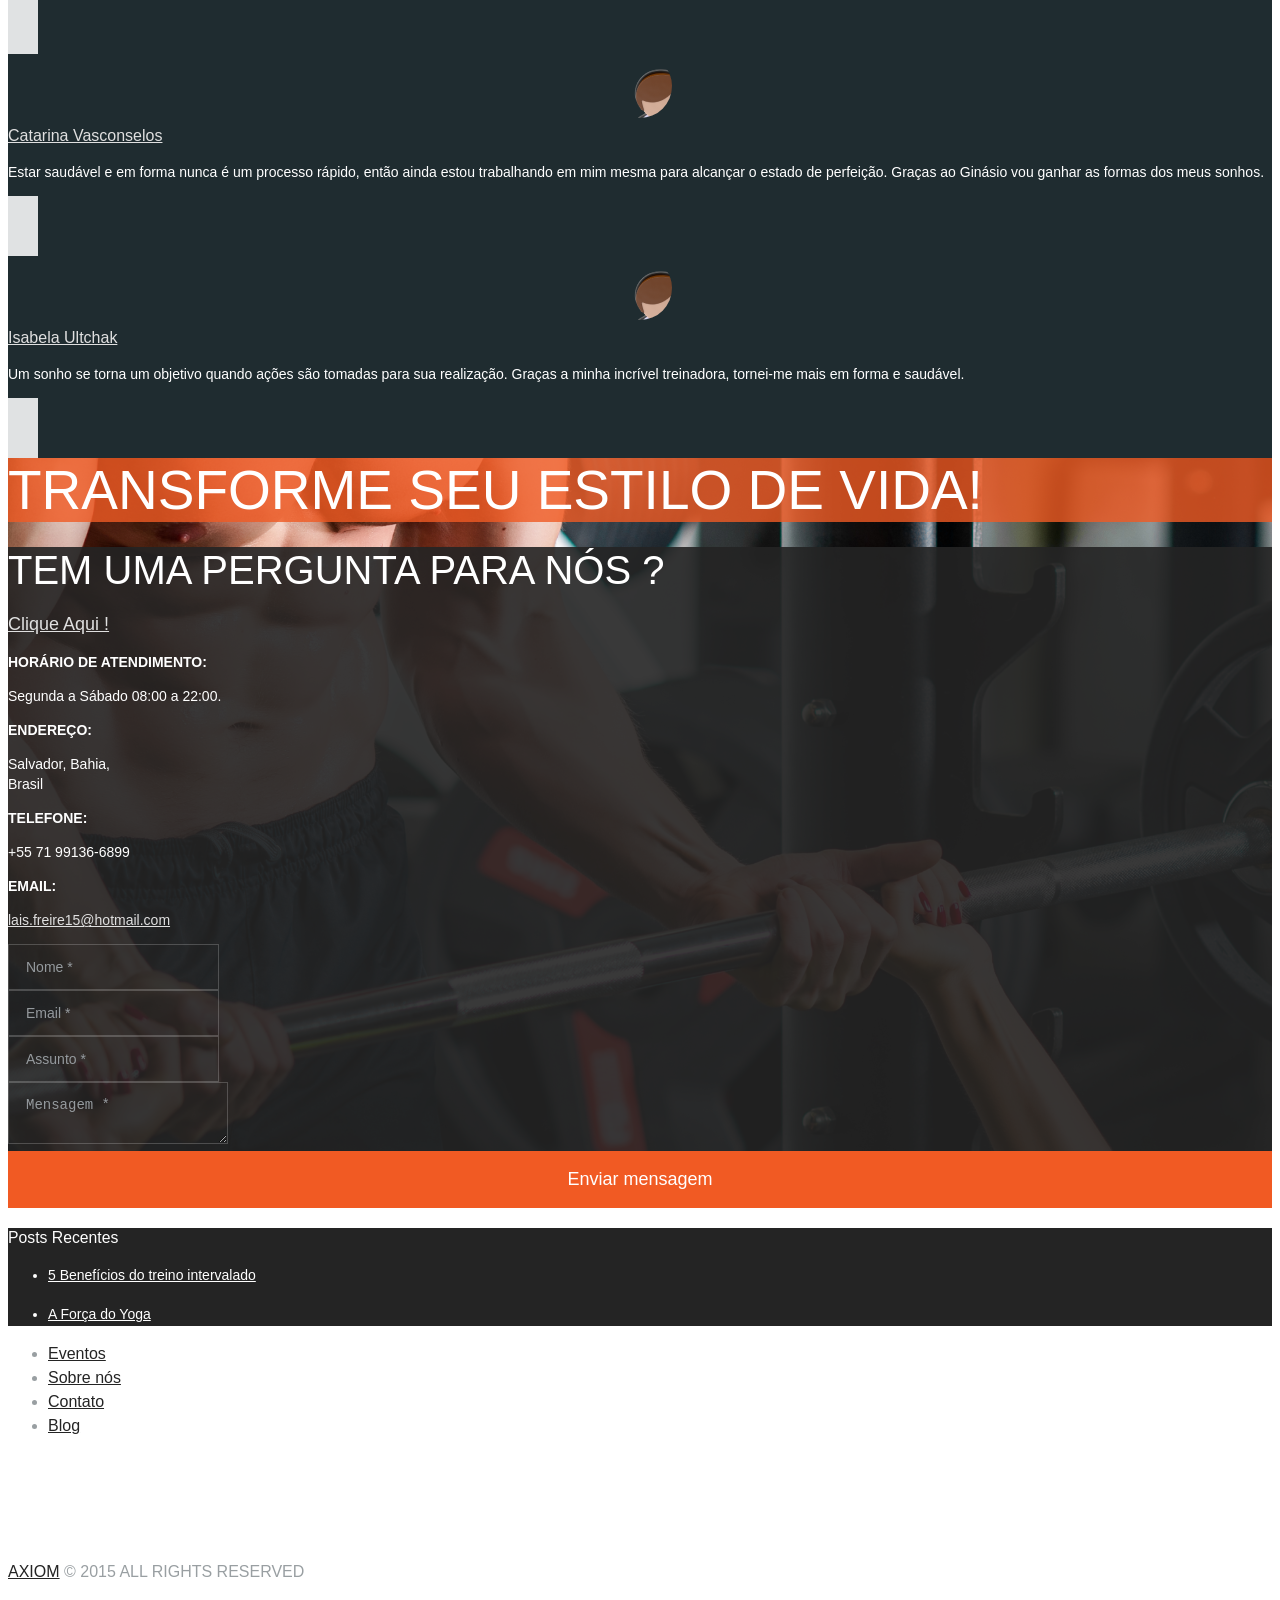
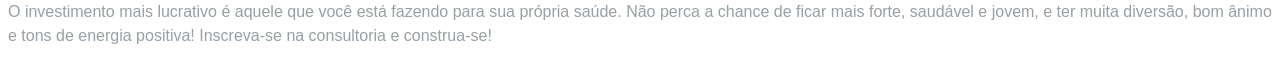
==== commit 373c9ca2: "Update index3.html" ====
--- a/index3.html
+++ b/index3.html
@@ -6,12 +6,12 @@
 	<meta name="format-detection" content="telephone=no">
 	<link rel="icon" type="image/x-icon" href="images/favicon.ico"/>
 	<title>Lais Freire | Consultoria Online</title>
-	<link rel='stylesheet' href="https://github.com/DevLuanguedes/laisfreire/blob/main/js/vendor/swiper/idangerous.swiper.css" type='text/css" media='all' />
-	<link rel='stylesheet' href="https://github.com/DevLuanguedes/laisfreire/blob/main/js/vendor/revslider/rs-plugin/css/settings.css" media='all'/>
-	<link rel='stylesheet' href="https://github.com/DevLuanguedes/laisfreire/blob/main/css/fontello/css/fontello.css" media='all'/>
-	<link rel='stylesheet' href="https://github.com/DevLuanguedes/laisfreire/blob/main/css/shortcodes.css" type='text/css' media='all'/>
-	<link rel='stylesheet' href="https://github.com/DevLuanguedes/laisfreire/blob/main/css/core.animation.css" type='text/css' media='all'/>
-	<link rel='stylesheet' href="https://github.com/DevLuanguedes/laisfreire/blob/main/css/style.css" type='text/css' media='all'/>
+	<link rel='stylesheet' href="https://github.com/DevLuanguedes/laisfreire/js/vendor/swiper/idangerous.swiper.css" type='text/css" media='all' />
+	<link rel='stylesheet' href="https://github.com/DevLuanguedes/laisfreire/js/vendor/revslider/rs-plugin/css/settings.css" media='all'/>
+	<link rel='stylesheet' href="https://github.com/DevLuanguedes/laisfreire/css/fontello/css/fontello.css" media='all'/>
+	<link rel='stylesheet' href="https://github.com/DevLuanguedes/laisfreire/css/shortcodes.css" type='text/css' media='all'/>
+	<link rel='stylesheet' href="https://github.com/DevLuanguedes/laisfreire/css/core.animation.css" type='text/css' media='all'/>
+	<link rel='stylesheet' href="https://github.com/DevLuanguedes/laisfreire/css/style.css" type='text/css' media='all'/>
 	<link rel='stylesheet' href='css/skin.css' type='text/css' media='all'/>
 	<style id='themerex-custom-style-inline-css' type='text/css'></style>
 	<link rel='stylesheet' href='css/responsive.css' type='text/css' media='all'/>
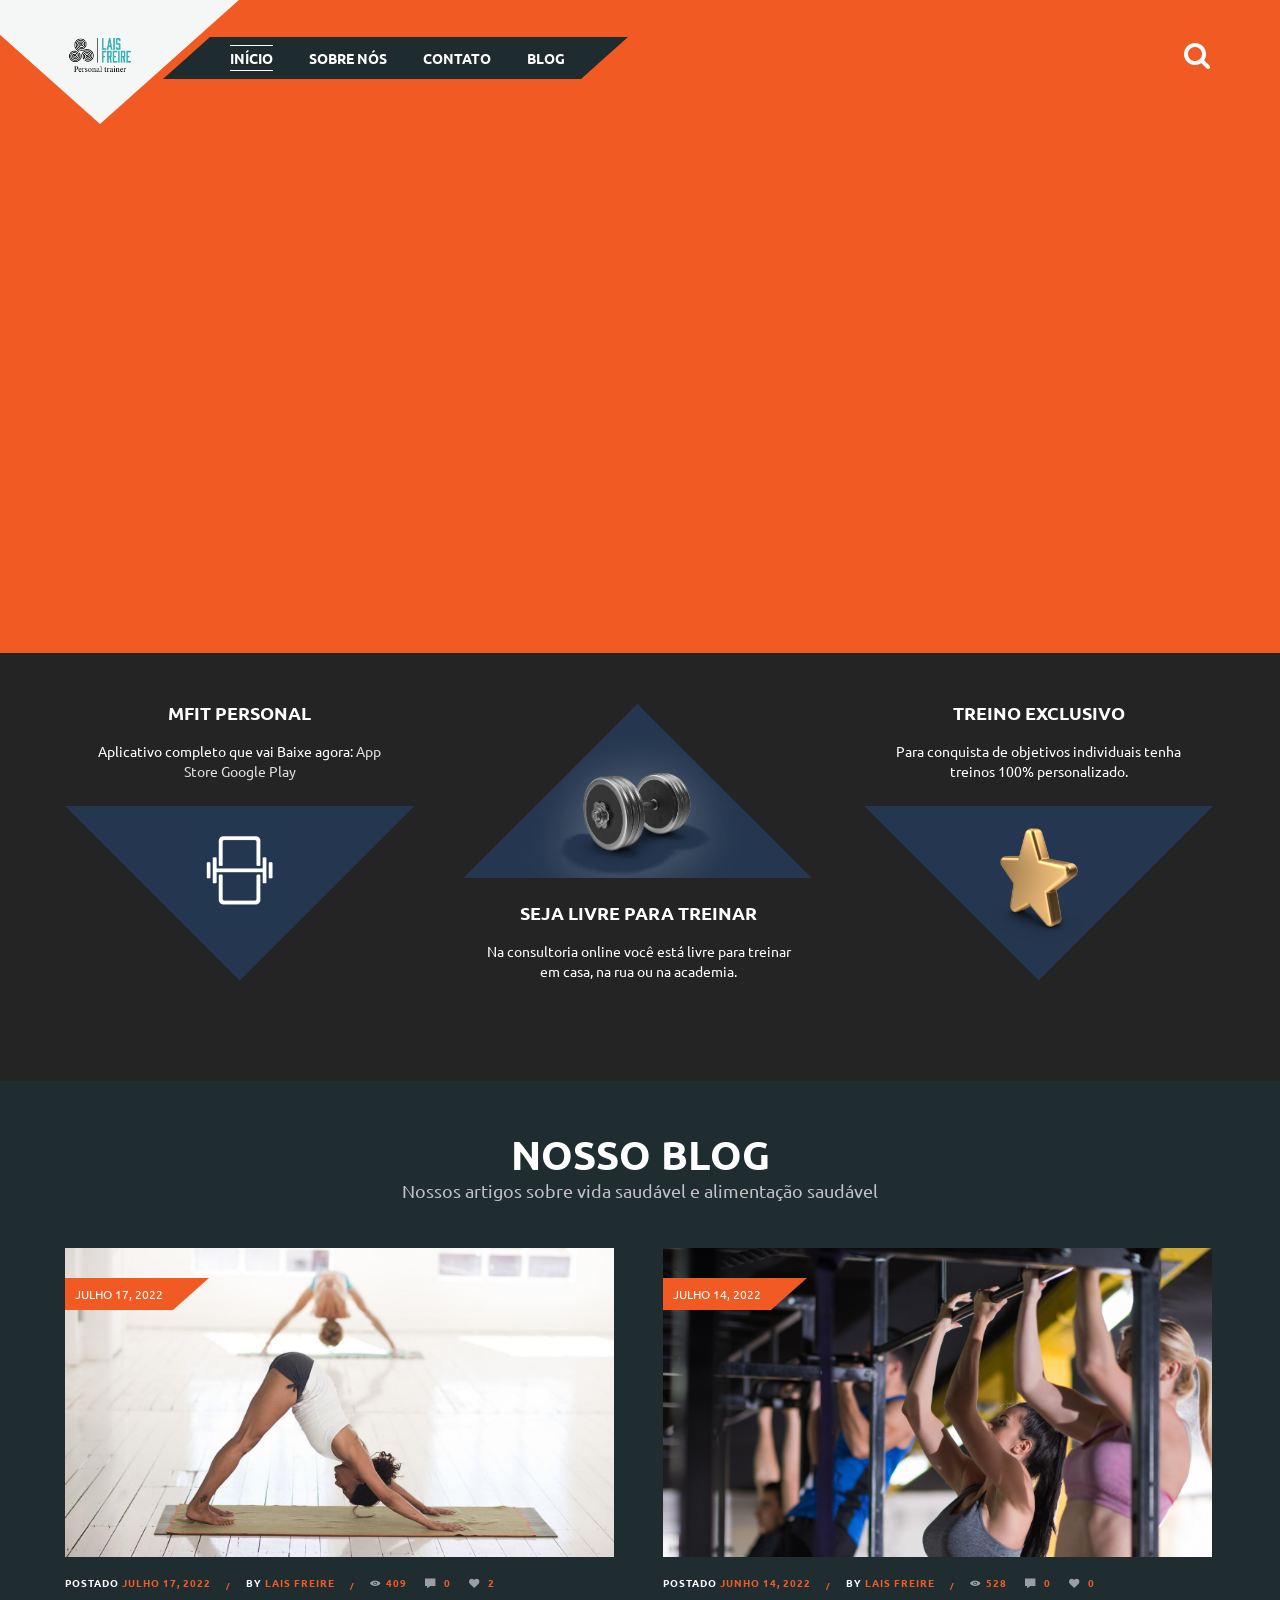
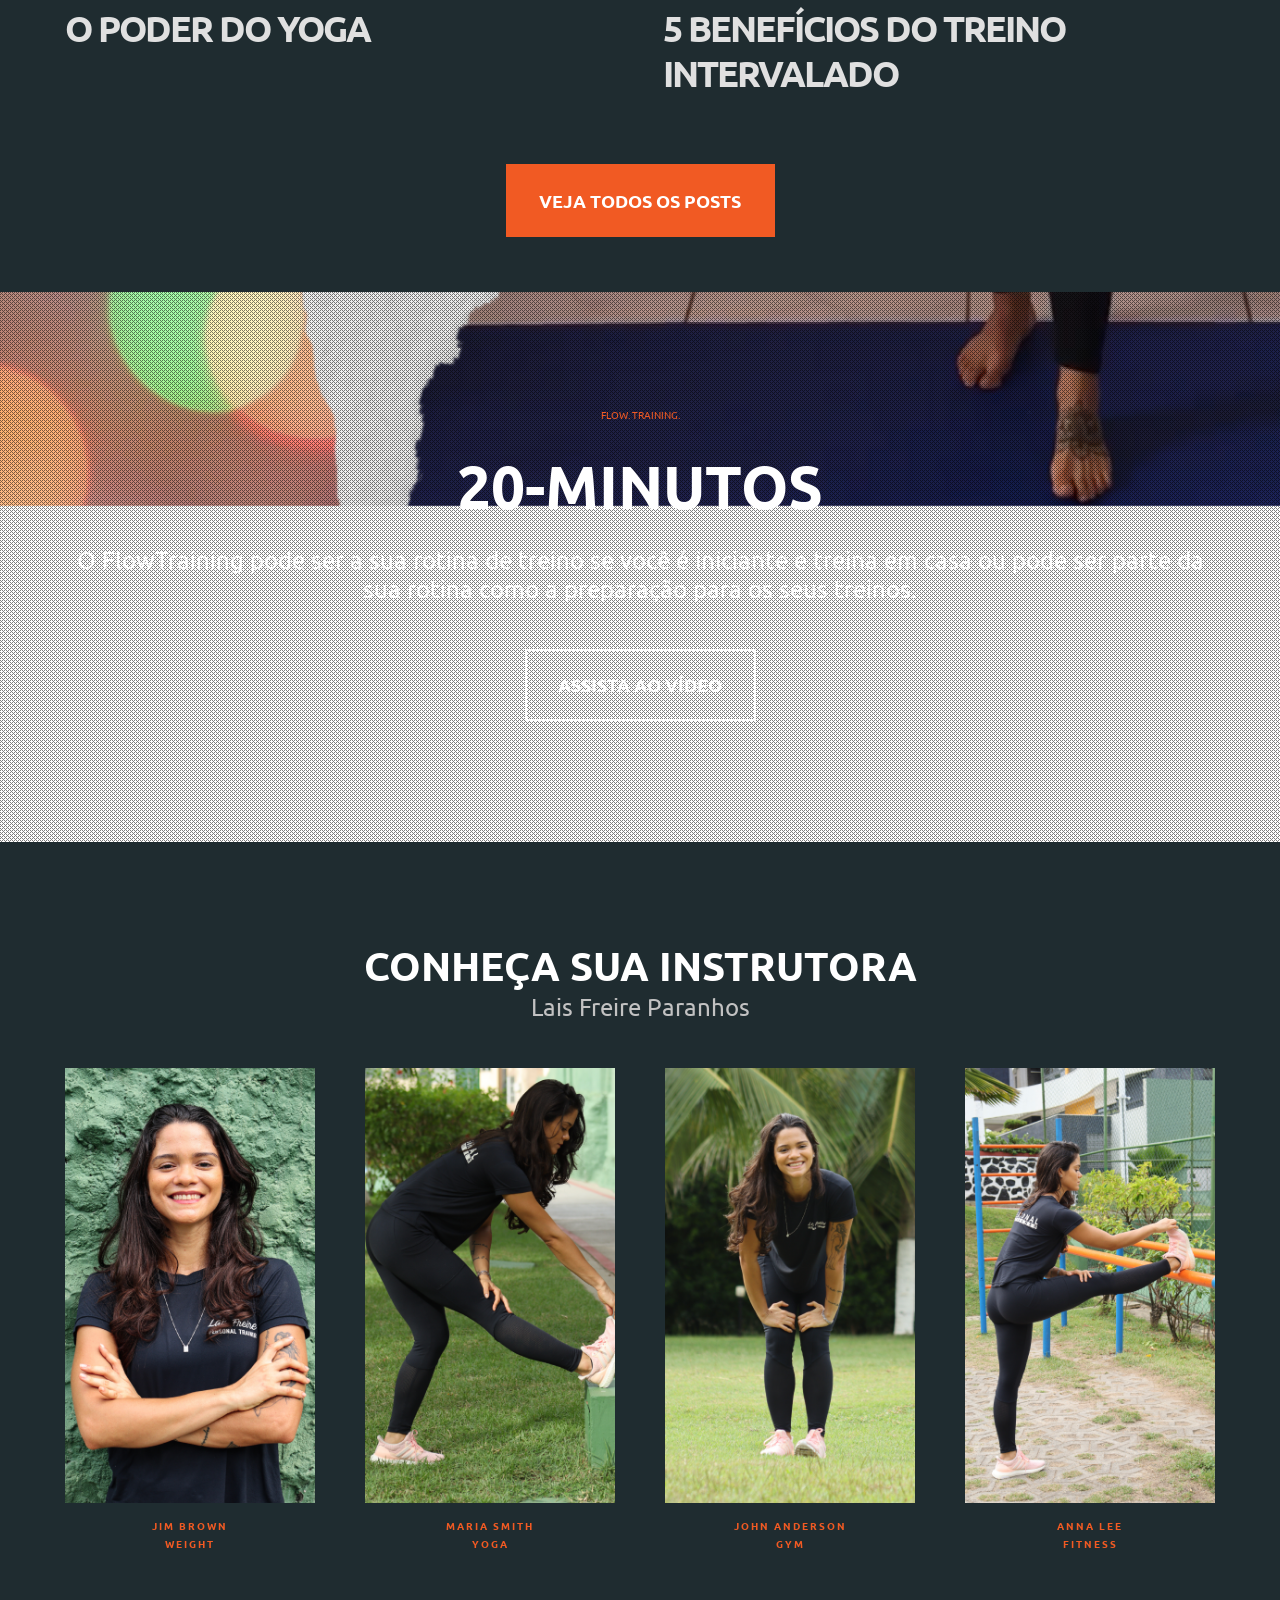
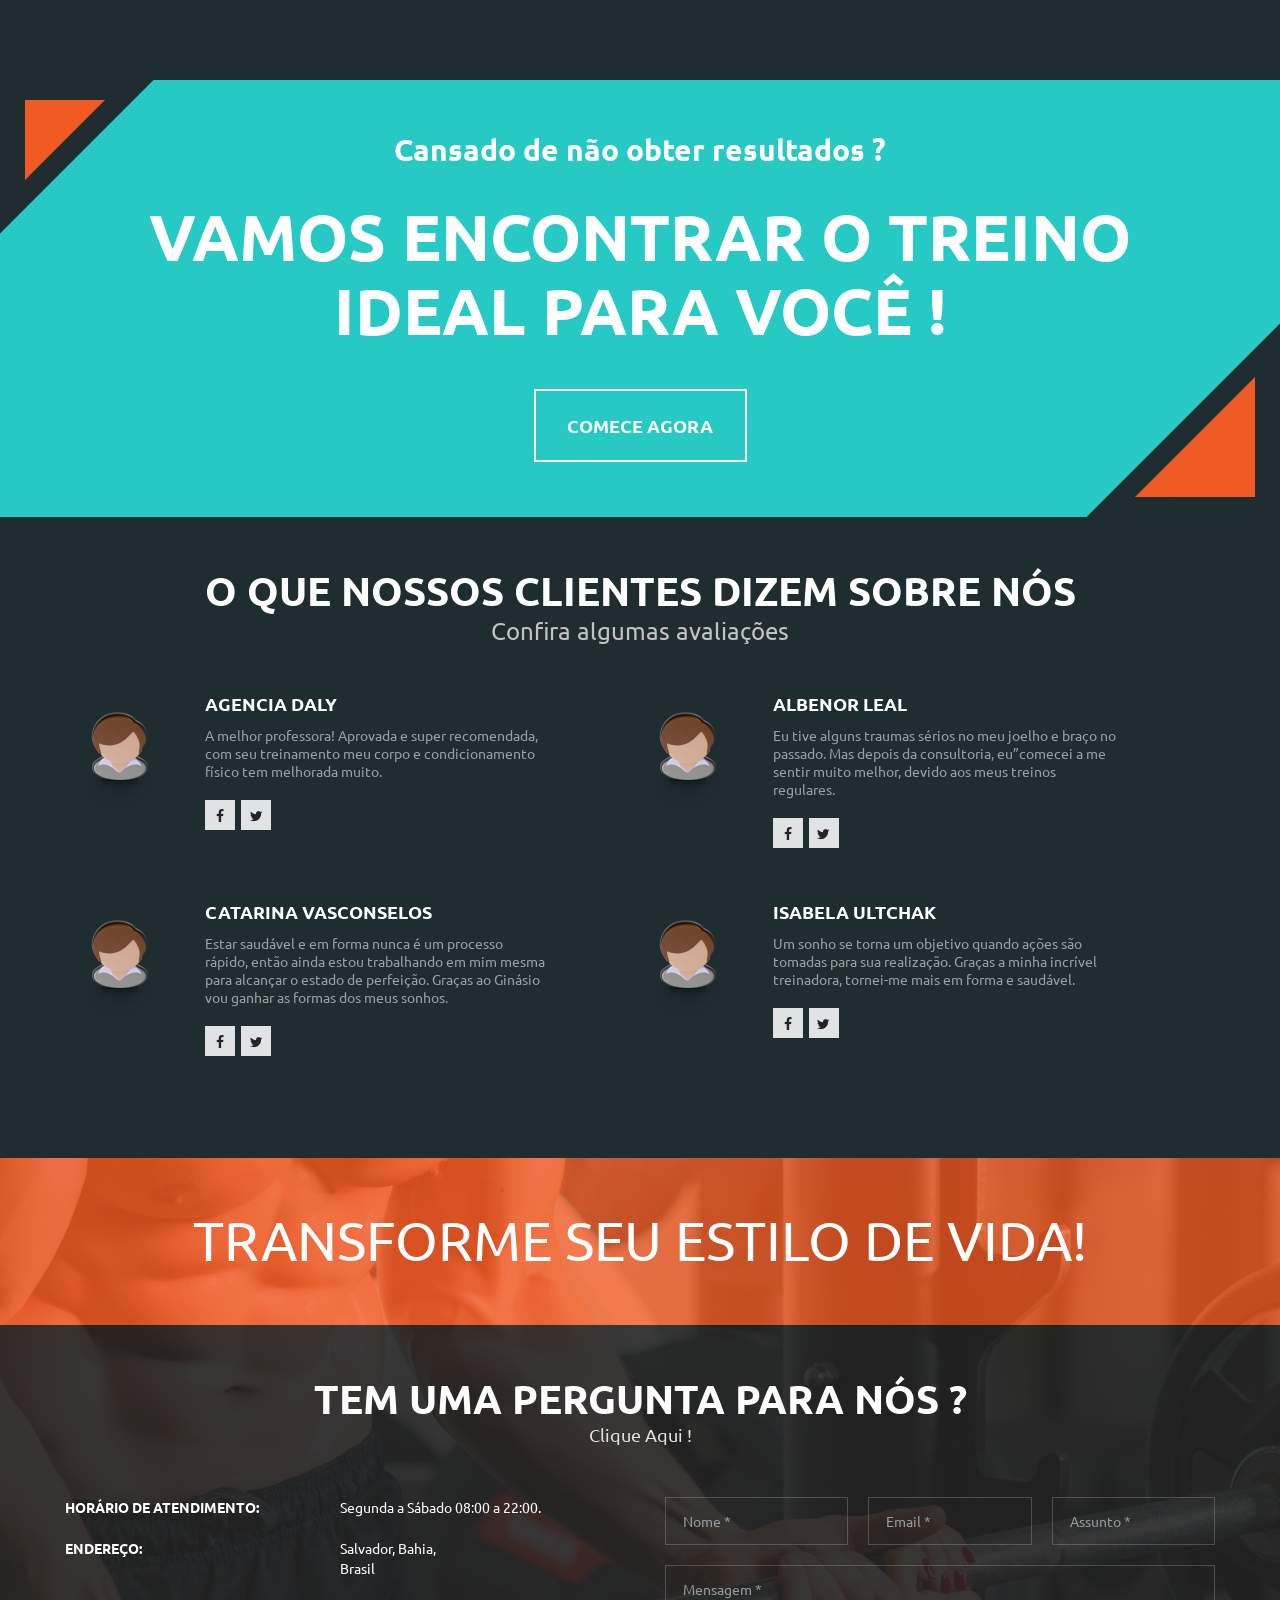
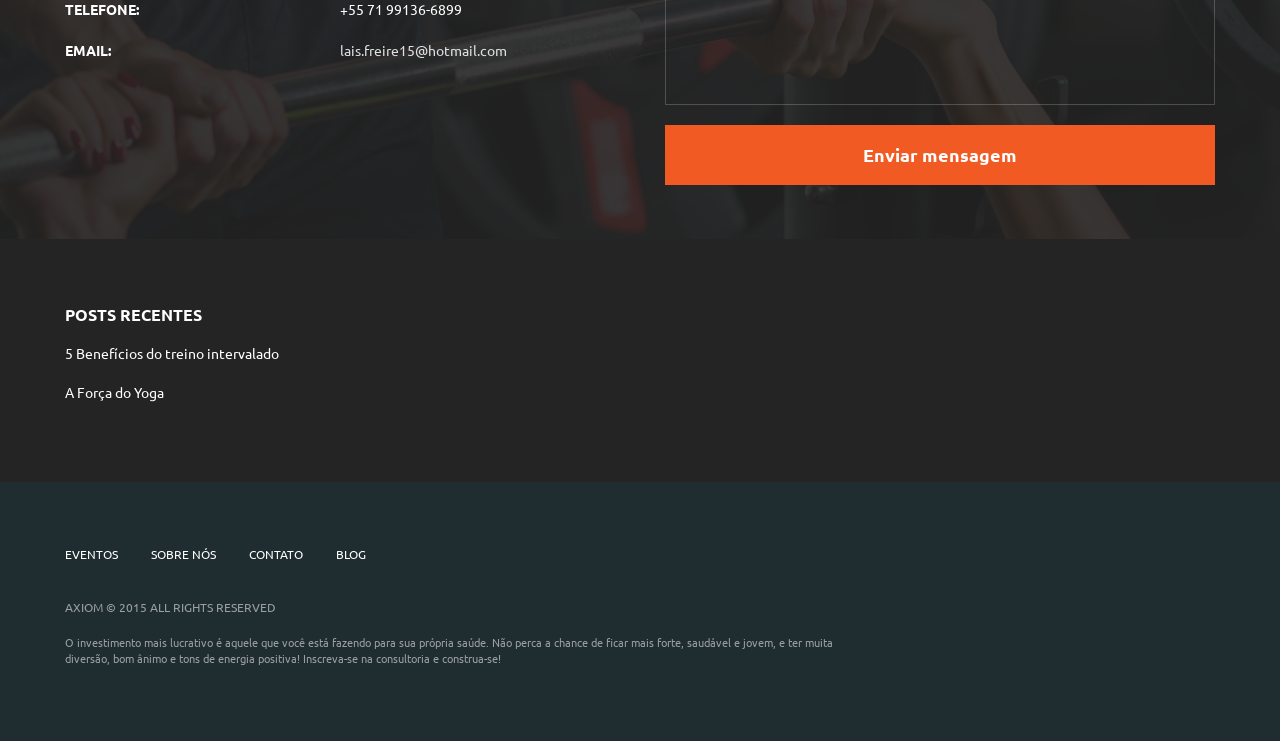
==== commit 2a0743f9: "Update index3.html" ====
--- a/index3.html
+++ b/index3.html
@@ -6,12 +6,12 @@
 	<meta name="format-detection" content="telephone=no">
 	<link rel="icon" type="image/x-icon" href="images/favicon.ico"/>
 	<title>Lais Freire | Consultoria Online</title>
-	<link rel='stylesheet' href="https://github.com/DevLuanguedes/laisfreire/js/vendor/swiper/idangerous.swiper.css" type='text/css" media='all' />
-	<link rel='stylesheet' href="https://github.com/DevLuanguedes/laisfreire/js/vendor/revslider/rs-plugin/css/settings.css" media='all'/>
-	<link rel='stylesheet' href="https://github.com/DevLuanguedes/laisfreire/css/fontello/css/fontello.css" media='all'/>
-	<link rel='stylesheet' href="https://github.com/DevLuanguedes/laisfreire/css/shortcodes.css" type='text/css' media='all'/>
-	<link rel='stylesheet' href="https://github.com/DevLuanguedes/laisfreire/css/core.animation.css" type='text/css' media='all'/>
-	<link rel='stylesheet' href="https://github.com/DevLuanguedes/laisfreire/css/style.css" type='text/css' media='all'/>
+	<link rel='stylesheet' href="./js/vendor/swiper/idangerous.swiper.css" type='text/css" media='all' />
+	<link rel='stylesheet' href=".js/vendor/revslider/rs-plugin/css/settings.css" media='all'/>
+	<link rel='stylesheet' href="./css/fontello/css/fontello.css" media='all'/>
+	<link rel='stylesheet' href="./css/shortcodes.css" type='text/css' media='all'/>
+	<link rel='stylesheet' href="./css/core.animation.css" type='text/css' media='all'/>
+	<link rel='stylesheet' href="./css/style.css" type='text/css' media='all'/>
 	<link rel='stylesheet' href='css/skin.css' type='text/css' media='all'/>
 	<style id='themerex-custom-style-inline-css' type='text/css'></style>
 	<link rel='stylesheet' href='css/responsive.css' type='text/css' media='all'/>
--- a/css/fontello/css/fontello.css
+++ b/css/fontello/css/fontello.css
@@ -0,0 +1,610 @@
+@font-face {
+  font-family: 'fontello';
+  src: url('../font/fontello.eot?98070019');
+  src: url('../font/fontello.eot?98070019#iefix') format('embedded-opentype'),
+       url('../font/fontello.woff?98070019') format('woff'),
+       url('../font/fontello.ttf?98070019') format('truetype'),
+       url('../font/fontello.svg?98070019#fontello') format('svg');
+  font-weight: normal;
+  font-style: normal;
+}
+/* Chrome hack: SVG is rendered more smooth in Windozze. 100% magic, uncomment if you need it. */
+/* Note, that will break hinting! In other OS-es font will be not as sharp as it could be */
+/*
+@media screen and (-webkit-min-device-pixel-ratio:0) {
+  @font-face {
+    font-family: 'fontello';
+    src: url('../font/fontello.svg?98070019#fontello') format('svg');
+  }
+}
+*/
+ 
+ [class^="icon-"]:before, [class*=" icon-"]:before {
+  font-family: "fontello";
+  font-style: normal;
+  font-weight: normal;
+  speak: none;
+ 
+  display: inline-block;
+  text-decoration: inherit;
+  width: 1em;
+  margin-right: .2em;
+  text-align: center;
+  /* opacity: .8; */
+ 
+  /* For safety - reset parent styles, that can break glyph codes*/
+  font-variant: normal;
+  text-transform: none;
+ 
+  /* fix buttons height, for twitter bootstrap */
+  line-height: 1em;
+ 
+  /* Animation center compensation - margins should be symmetric */
+  /* remove if not needed */
+  margin-left: .2em;
+ 
+  /* you can be more comfortable with increased icons size */
+  /* font-size: 120%; */
+ 
+  /* Font smoothing. That was taken from TWBS */
+  -webkit-font-smoothing: antialiased;
+  -moz-osx-font-smoothing: grayscale;
+ 
+  /* Uncomment for 3D effect */
+  /* text-shadow: 1px 1px 1px rgba(127, 127, 127, 0.3); */
+}
+ 
+.icon-users-2:before { content: '\e800'; } /* '' */
+.icon-agenda-2:before { content: '\e801'; } /* '' */
+.icon-chat-2:before { content: '\e802'; } /* '' */
+.icon-chat-all-2:before { content: '\e803'; } /* '' */
+.icon-cancel-circle-2:before { content: '\e804'; } /* '' */
+.icon-check-2:before { content: '\e805'; } /* '' */
+.icon-info-2:before { content: '\e806'; } /* '' */
+.icon-picture-boxed-2:before { content: '\e807'; } /* '' */
+.icon-picture-2:before { content: '\e808'; } /* '' */
+.icon-book-2:before { content: '\e809'; } /* '' */
+.icon-video-2:before { content: '\e80a'; } /* '' */
+.icon-facebook-2:before { content: '\e80b'; } /* '' */
+.icon-sound-2:before { content: '\e80c'; } /* '' */
+.icon-play-2:before { content: '\e80d'; } /* '' */
+.icon-instagram-2:before { content: '\e80e'; } /* '' */
+.icon-right-2:before { content: '\e80f'; } /* '' */
+.icon-left-2:before { content: '\e810'; } /* '' */
+.icon-twitter-2:before { content: '\e811'; } /* '' */
+.icon-link-2:before { content: '\e812'; } /* '' */
+.icon-delete-2:before { content: '\e813'; } /* '' */
+.icon-quote-filled-2:before { content: '\e814'; } /* '' */
+.icon-musical-2:before { content: '\e815'; } /* '' */
+.icon-linkedin-2:before { content: '\e816'; } /* '' */
+.icon-graduate-2:before { content: '\e817'; } /* '' */
+.icon-mail-1:before { content: '\e818'; } /* '' */
+.icon-right-arrow-black-1:before { content: '\e819'; } /* '' */
+.icon-record-1:before { content: '\e81a'; } /* '' */
+.icon-left-arrow-light-2:before { content: '\e81b'; } /* '' */
+.icon-woman-2:before { content: '\e81c'; } /* '' */
+.icon-right-arrow-2:before { content: '\e81d'; } /* '' */
+.icon-rocket-2:before { content: '\e81e'; } /* '' */
+.icon-world-2:before { content: '\e81f'; } /* '' */
+.icon-star-1:before { content: '\e820'; } /* '' */
+.icon-clock-2:before { content: '\e821'; } /* '' */
+.icon-shopping-2:before { content: '\e822'; } /* '' */
+.icon-search-2:before { content: '\e823'; } /* '' */
+.icon-back-2:before { content: '\e824'; } /* '' */
+.icon-alert-2:before { content: '\e825'; } /* '' */
+.icon-information-2:before { content: '\e826'; } /* '' */
+.icon-down-2:before { content: '\e827'; } /* '' */
+.icon-angle-down-1:before { content: '\e828'; } /* '' */
+.icon-user-2:before { content: '\e829'; } /* '' */
+.icon-plus-2:before { content: '\e82a'; } /* '' */
+.icon-lock-1:before { content: '\e82b'; } /* '' */
+.icon-minus-2:before { content: '\e82c'; } /* '' */
+.icon-cog-2:before { content: '\e82d'; } /* '' */
+.icon-zoom-2:before { content: '\e82e'; } /* '' */
+.icon-quote-2:before { content: '\e82f'; } /* '' */
+.icon-attention-2:before { content: '\e830'; } /* '' */
+.icon-cancel-2:before { content: '\e831'; } /* '' */
+.icon-zoom-1:before { content: '\e832'; } /* '' */
+.icon-comment-2:before { content: '\e833'; } /* '' */
+.icon-list-2:before { content: '\e834'; } /* '' */
+.icon-angle-up-1:before { content: '\e835'; } /* '' */
+.icon-angle-right-1:before { content: '\e836'; } /* '' */
+.icon-angle-left-1:before { content: '\e837'; } /* '' */
+.icon-music:before { content: '\e838'; } /* '' */
+.icon-search:before { content: '\e839'; } /* '' */
+.icon-mail:before { content: '\e83a'; } /* '' */
+.icon-heart:before { content: '\e83b'; } /* '' */
+.icon-dot:before { content: '\e83c'; } /* '' */
+.icon-user:before { content: '\e83d'; } /* '' */
+.icon-video:before { content: '\e83e'; } /* '' */
+.icon-camera:before { content: '\e83f'; } /* '' */
+.icon-photo:before { content: '\e840'; } /* '' */
+.icon-attach:before { content: '\e841'; } /* '' */
+.icon-lock:before { content: '\e842'; } /* '' */
+.icon-eye:before { content: '\e843'; } /* '' */
+.icon-tag:before { content: '\e844'; } /* '' */
+.icon-thumbs-up:before { content: '\e845'; } /* '' */
+.icon-pencil:before { content: '\e846'; } /* '' */
+.icon-comment-1:before { content: '\e847'; } /* '' */
+.icon-location:before { content: '\e848'; } /* '' */
+.icon-cup:before { content: '\e849'; } /* '' */
+.icon-trash:before { content: '\e84a'; } /* '' */
+.icon-doc:before { content: '\e84b'; } /* '' */
+.icon-key:before { content: '\e84c'; } /* '' */
+.icon-database:before { content: '\e84d'; } /* '' */
+.icon-megaphone:before { content: '\e84e'; } /* '' */
+.icon-graduation:before { content: '\e84f'; } /* '' */
+.icon-fire:before { content: '\e850'; } /* '' */
+.icon-paper-plane:before { content: '\e851'; } /* '' */
+.icon-cloud:before { content: '\e852'; } /* '' */
+.icon-globe:before { content: '\e853'; } /* '' */
+.icon-inbox:before { content: '\e854'; } /* '' */
+.icon-cd:before { content: '\e855'; } /* '' */
+.icon-mobile:before { content: '\e856'; } /* '' */
+.icon-desktop:before { content: '\e857'; } /* '' */
+.icon-tv:before { content: '\e858'; } /* '' */
+.icon-wallet:before { content: '\e859'; } /* '' */
+.icon-t-shirt:before { content: '\e85a'; } /* '' */
+.icon-lightbulb:before { content: '\e85b'; } /* '' */
+.icon-clock:before { content: '\e85c'; } /* '' */
+.icon-diamond:before { content: '\e85d'; } /* '' */
+.icon-shop:before { content: '\e85e'; } /* '' */
+.icon-sound:before { content: '\e85f'; } /* '' */
+.icon-calendar:before { content: '\e860'; } /* '' */
+.icon-food:before { content: '\e861'; } /* '' */
+.icon-money:before { content: '\e862'; } /* '' */
+.icon-params:before { content: '\e863'; } /* '' */
+.icon-cog:before { content: '\e864'; } /* '' */
+.icon-beaker:before { content: '\e865'; } /* '' */
+.icon-note:before { content: '\e866'; } /* '' */
+.icon-truck:before { content: '\e867'; } /* '' */
+.icon-behance:before { content: '\e868'; } /* '' */
+.icon-bitbucket:before { content: '\e869'; } /* '' */
+.icon-cc:before { content: '\e86a'; } /* '' */
+.icon-codeopen:before { content: '\e86b'; } /* '' */
+.icon-css3:before { content: '\e86c'; } /* '' */
+.icon-delicious:before { content: '\e86d'; } /* '' */
+.icon-digg:before { content: '\e86e'; } /* '' */
+.icon-dribbble:before { content: '\e86f'; } /* '' */
+.icon-deviantart:before { content: '\e870'; } /* '' */
+.icon-dropbox:before { content: '\e871'; } /* '' */
+.icon-drupal:before { content: '\e872'; } /* '' */
+.icon-facebook:before { content: '\e873'; } /* '' */
+.icon-flickr:before { content: '\e874'; } /* '' */
+.icon-foursquare:before { content: '\e875'; } /* '' */
+.icon-git:before { content: '\e876'; } /* '' */
+.icon-github:before { content: '\e877'; } /* '' */
+.icon-gittip:before { content: '\e878'; } /* '' */
+.icon-google:before { content: '\e879'; } /* '' */
+.icon-gplus:before { content: '\e87a'; } /* '' */
+.icon-gwallet:before { content: '\e87b'; } /* '' */
+.icon-hacker-news:before { content: '\e87c'; } /* '' */
+.icon-html5:before { content: '\e87d'; } /* '' */
+.icon-instagramm:before { content: '\e87e'; } /* '' */
+.icon-ioxhost:before { content: '\e87f'; } /* '' */
+.icon-joomla:before { content: '\e880'; } /* '' */
+.icon-jsfiddle:before { content: '\e881'; } /* '' */
+.icon-lastfm:before { content: '\e882'; } /* '' */
+.icon-linux:before { content: '\e883'; } /* '' */
+.icon-linkedin:before { content: '\e884'; } /* '' */
+.icon-maxcdn:before { content: '\e885'; } /* '' */
+.icon-meanpath:before { content: '\e886'; } /* '' */
+.icon-openid:before { content: '\e887'; } /* '' */
+.icon-pagelines:before { content: '\e888'; } /* '' */
+.icon-paypal:before { content: '\e889'; } /* '' */
+.icon-qq:before { content: '\e88a'; } /* '' */
+.icon-reddit:before { content: '\e88b'; } /* '' */
+.icon-renren:before { content: '\e88c'; } /* '' */
+.icon-skype:before { content: '\e88d'; } /* '' */
+.icon-slack:before { content: '\e88e'; } /* '' */
+.icon-slideshare:before { content: '\e88f'; } /* '' */
+.icon-soundcloud:before { content: '\e890'; } /* '' */
+.icon-spotify:before { content: '\e891'; } /* '' */
+.icon-stackexchange:before { content: '\e892'; } /* '' */
+.icon-stackoverflow:before { content: '\e893'; } /* '' */
+.icon-steam:before { content: '\e894'; } /* '' */
+.icon-stumbleupon:before { content: '\e895'; } /* '' */
+.icon-tencent-weibo:before { content: '\e896'; } /* '' */
+.icon-trello:before { content: '\e897'; } /* '' */
+.icon-tumblr:before { content: '\e898'; } /* '' */
+.icon-twitch:before { content: '\e899'; } /* '' */
+.icon-twitter:before { content: '\e89a'; } /* '' */
+.icon-vine:before { content: '\e89b'; } /* '' */
+.icon-vkontakte:before { content: '\e89c'; } /* '' */
+.icon-wechat:before { content: '\e89d'; } /* '' */
+.icon-weibo:before { content: '\e89e'; } /* '' */
+.icon-windows:before { content: '\e89f'; } /* '' */
+.icon-wordpress:before { content: '\e8a0'; } /* '' */
+.icon-xing:before { content: '\e8a1'; } /* '' */
+.icon-yelp:before { content: '\e8a2'; } /* '' */
+.icon-youtube:before { content: '\e8a3'; } /* '' */
+.icon-yahoo:before { content: '\e8a4'; } /* '' */
+.icon-lemon:before { content: '\e8a5'; } /* '' */
+.icon-blank:before { content: '\e8a6'; } /* '' */
+.icon-pinterest-circled:before { content: '\e8a7'; } /* '' */
+.icon-heart-2:before { content: '\e8a8'; } /* '' */
+.icon-lock-open-1:before { content: '\e8a9'; } /* '' */
+.icon-heart-1:before { content: '\e8aa'; } /* '' */
+.icon-check-1:before { content: '\e8ab'; } /* '' */
+.icon-cancel-1:before { content: '\e8ac'; } /* '' */
+.icon-plus-1:before { content: '\e8ad'; } /* '' */
+.icon-minus-1:before { content: '\e8ae'; } /* '' */
+.icon-angle-double-left:before { content: '\e8af'; } /* '' */
+.icon-angle-double-right:before { content: '\e8b0'; } /* '' */
+.icon-angle-double-up:before { content: '\e8b1'; } /* '' */
+.icon-angle-double-down:before { content: '\e8b2'; } /* '' */
+.icon-help-1:before { content: '\e8b3'; } /* '' */
+.icon-info-1:before { content: '\e8b4'; } /* '' */
+.icon-link-1:before { content: '\e8b5'; } /* '' */
+.icon-quote-1:before { content: '\e8b6'; } /* '' */
+.icon-attach-1:before { content: '\e8b7'; } /* '' */
+.icon-eye-1:before { content: '\e8b8'; } /* '' */
+.icon-tag-1:before { content: '\e8b9'; } /* '' */
+.icon-menu-1:before { content: '\e8ba'; } /* '' */
+.icon-pencil-1:before { content: '\e8bb'; } /* '' */
+.icon-feather-1:before { content: '\e8bc'; } /* '' */
+.icon-code-1:before { content: '\e8bd'; } /* '' */
+.icon-home-1:before { content: '\e8be'; } /* '' */
+.icon-camera-1:before { content: '\e8bf'; } /* '' */
+.icon-picture-1:before { content: '\e8c0'; } /* '' */
+.icon-video-1:before { content: '\e8c1'; } /* '' */
+.icon-users-1:before { content: '\e8c2'; } /* '' */
+.icon-user-1:before { content: '\e8c3'; } /* '' */
+.icon-user-add-1:before { content: '\e8c4'; } /* '' */
+.icon-comment-empty-1:before { content: '\e8c5'; } /* '' */
+.icon-chat-empty-1:before { content: '\e8c6'; } /* '' */
+.icon-bell-1:before { content: '\e8c7'; } /* '' */
+.icon-star-empty-1:before { content: '\e8c8'; } /* '' */
+.icon-dot-2:before { content: '\e8c9'; } /* '' */
+.icon-dot-3:before { content: '\e8ca'; } /* '' */
+.icon-advertising:before { content: '\e8cb'; } /* '' */
+.icon-computer-basics:before { content: '\e8cc'; } /* '' */
+.icon-dancing:before { content: '\e8cd'; } /* '' */
+.icon-design:before { content: '\e8ce'; } /* '' */
+.icon-finances:before { content: '\e8cf'; } /* '' */
+.icon-law-human-rights:before { content: '\e8d0'; } /* '' */
+.icon-literature:before { content: '\e8d1'; } /* '' */
+.icon-management:before { content: '\e8d2'; } /* '' */
+.icon-marketing-and-seo:before { content: '\e8d3'; } /* '' */
+.icon-mathematics:before { content: '\e8d4'; } /* '' */
+.icon-music-1:before { content: '\e8d5'; } /* '' */
+.icon-physical-sciences:before { content: '\e8d6'; } /* '' */
+.icon-programming:before { content: '\e8d7'; } /* '' */
+.icon-psychology:before { content: '\e8d8'; } /* '' */
+.icon-seo:before { content: '\e8d9'; } /* '' */
+.icon-software:before { content: '\e8da'; } /* '' */
+.icon-web-development:before { content: '\e8db'; } /* '' */
+.icon-th-large:before { content: '\e8dc'; } /* '' */
+.icon-th:before { content: '\e8dd'; } /* '' */
+.icon-th-list:before { content: '\e8de'; } /* '' */
+.icon-up-2:before { content: '\e8df'; } /* '' */
+.icon-pen-2:before { content: '\e8e0'; } /* '' */
+.icon-lightbulb-2:before { content: '\e8e1'; } /* '' */
+.icon-new-2:before { content: '\e8e2'; } /* '' */
+.icon-map-2:before { content: '\e8e3'; } /* '' */
+.icon-telephone-2:before { content: '\e8e4'; } /* '' */
+.icon-mail-2:before { content: '\e8e5'; } /* '' */
+.icon-tools:before { content: '\e8e6'; } /* '' */
+.icon-retweet-1:before { content: '\e8e7'; } /* '' */
+.icon-search-1:before { content: '\e8e8'; } /* '' */
+.icon-cancel:before { content: '\e8e9'; } /* '' */
+.icon-left-dir:before { content: '\e8ea'; } /* '' */
+.icon-right-dir:before { content: '\e8eb'; } /* '' */
+.icon-ok:before { content: '\e8ec'; } /* '' */
+.icon-star:before { content: '\e8ed'; } /* '' */
+.icon-right-open:before { content: '\e8ee'; } /* '' */
+.icon-left-open:before { content: '\e8ef'; } /* '' */
+.icon-search-3:before { content: '\e8f0'; } /* '' */
+.icon-comment:before { content: '\e8f1'; } /* '' */
+.icon-video-3:before { content: '\e8f2'; } /* '' */
+.icon-star-2:before { content: '\e8f3'; } /* '' */
+.icon-star-empty:before { content: '\e8f4'; } /* '' */
+.icon-up-dir:before { content: '\e8f5'; } /* '' */
+.icon-stop:before { content: '\e8f6'; } /* '' */
+.icon-baseball:before { content: '\e8f7'; } /* '' */
+.icon-basketball:before { content: '\e8f8'; } /* '' */
+.icon-flash:before { content: '\e8f9'; } /* '' */
+.icon-bicycle:before { content: '\e8fa'; } /* '' */
+.icon-cricket:before { content: '\e8fb'; } /* '' */
+.icon-football:before { content: '\e8fc'; } /* '' */
+.icon-golf:before { content: '\e8fd'; } /* '' */
+.icon-pitch:before { content: '\e8fe'; } /* '' */
+.icon-school:before { content: '\e8ff'; } /* '' */
+.icon-skiing:before { content: '\e900'; } /* '' */
+.icon-soccer:before { content: '\e901'; } /* '' */
+.icon-swimming:before { content: '\e902'; } /* '' */
+.icon-tennis:before { content: '\e903'; } /* '' */
+.icon-ok-circled2:before { content: '\e904'; } /* '' */
+.icon-cog-1:before { content: '\e905'; } /* '' */
+.icon-map:before { content: '\e906'; } /* '' */
+.icon-info-circled:before { content: '\e907'; } /* '' */
+.icon-attention-circled:before { content: '\e908'; } /* '' */
+.icon-location-1:before { content: '\e909'; } /* '' */
+.icon-minus-circled:before { content: '\e90a'; } /* '' */
+.icon-angle-circled-down:before { content: '\e90b'; } /* '' */
+.icon-ok-circled-1:before { content: '\e90c'; } /* '' */
+.icon-apple63:before { content: '\e90d'; } /* '' */
+.icon-apple64:before { content: '\e90e'; } /* '' */
+.icon-bald37:before { content: '\e90f'; } /* '' */
+.icon-ball23:before { content: '\e910'; } /* '' */
+.icon-band13:before { content: '\e911'; } /* '' */
+.icon-bicycle14:before { content: '\e912'; } /* '' */
+.icon-bike15:before { content: '\e913'; } /* '' */
+.icon-break1:before { content: '\e914'; } /* '' */
+.icon-burger10:before { content: '\e915'; } /* '' */
+.icon-calendar146:before { content: '\e916'; } /* '' */
+.icon-carrot8:before { content: '\e917'; } /* '' */
+.icon-chronometer19:before { content: '\e918'; } /* '' */
+.icon-chronometer20:before { content: '\e919'; } /* '' */
+.icon-cross85:before { content: '\e91a'; } /* '' */
+.icon-date6:before { content: '\e91b'; } /* '' */
+.icon-drugs6:before { content: '\e91c'; } /* '' */
+.icon-dumbbell24:before { content: '\e91d'; } /* '' */
+.icon-dumbbells2:before { content: '\e91e'; } /* '' */
+.icon-dumbbells3:before { content: '\e91f'; } /* '' */
+.icon-file73:before { content: '\e920'; } /* '' */
+.icon-first41:before { content: '\e921'; } /* '' */
+.icon-fitness:before { content: '\e922'; } /* '' */
+.icon-flexions:before { content: '\e923'; } /* '' */
+.icon-gloves5:before { content: '\e924'; } /* '' */
+.icon-hanging14:before { content: '\e925'; } /* '' */
+.icon-healthy7:before { content: '\e926'; } /* '' */
+.icon-heart285:before { content: '\e927'; } /* '' */
+.icon-heart286:before { content: '\e928'; } /* '' */
+.icon-heart287:before { content: '\e929'; } /* '' */
+.icon-heart288:before { content: '\e92a'; } /* '' */
+.icon-kickboxing1:before { content: '\e92b'; } /* '' */
+.icon-man428:before { content: '\e92c'; } /* '' */
+.icon-man429:before { content: '\e92d'; } /* '' */
+.icon-medical85:before { content: '\e92e'; } /* '' */
+.icon-medical86:before { content: '\e92f'; } /* '' */
+.icon-medical87:before { content: '\e930'; } /* '' */
+.icon-meter7:before { content: '\e931'; } /* '' */
+.icon-musculous:before { content: '\e932'; } /* '' */
+.icon-music224:before { content: '\e933'; } /* '' */
+.icon-musical103:before { content: '\e934'; } /* '' */
+.icon-musical104:before { content: '\e935'; } /* '' */
+.icon-no67:before { content: '\e936'; } /* '' */
+.icon-notes24:before { content: '\e937'; } /* '' */
+.icon-oxygenation:before { content: '\e938'; } /* '' */
+.icon-pencil88:before { content: '\e939'; } /* '' */
+.icon-restaurant44:before { content: '\e93a'; } /* '' */
+.icon-resting5:before { content: '\e93b'; } /* '' */
+.icon-runer:before { content: '\e93c'; } /* '' */
+.icon-sauce3:before { content: '\e93d'; } /* '' */
+.icon-scale16:before { content: '\e93e'; } /* '' */
+.icon-scale17:before { content: '\e93f'; } /* '' */
+.icon-skating3:before { content: '\e940'; } /* '' */
+.icon-sportive57:before { content: '\e941'; } /* '' */
+.icon-standing92:before { content: '\e942'; } /* '' */
+.icon-star157:before { content: '\e943'; } /* '' */
+.icon-steroids1:before { content: '\e944'; } /* '' */
+.icon-sunrise4:before { content: '\e945'; } /* '' */
+.icon-swimming22:before { content: '\e946'; } /* '' */
+.icon-thin37:before { content: '\e947'; } /* '' */
+.icon-thumb42:before { content: '\e948'; } /* '' */
+.icon-trophy56:before { content: '\e949'; } /* '' */
+.icon-truck38:before { content: '\e94a'; } /* '' */
+.icon-two328:before { content: '\e94b'; } /* '' */
+.icon-water53:before { content: '\e94c'; } /* '' */
+.icon-weightlifter1:before { content: '\e94d'; } /* '' */
+.icon-weightlifter2:before { content: '\e94e'; } /* '' */
+.icon-weightlifter3:before { content: '\e94f'; } /* '' */
+.icon-wine57:before { content: '\e950'; } /* '' */
+.icon-yin6:before { content: '\e951'; } /* '' */
+.icon-yoga13:before { content: '\e952'; } /* '' */
+.icon-25:before { content: '\e953'; } /* '' */
+.icon-apple27:before { content: '\e954'; } /* '' */
+.icon-apple28:before { content: '\e955'; } /* '' */
+.icon-apple32:before { content: '\e956'; } /* '' */
+.icon-bike7:before { content: '\e957'; } /* '' */
+.icon-bodybuilder1:before { content: '\e958'; } /* '' */
+.icon-bodybuilder:before { content: '\e959'; } /* '' */
+.icon-burger5:before { content: '\e95a'; } /* '' */
+.icon-burger6:before { content: '\e95b'; } /* '' */
+.icon-circular77:before { content: '\e95c'; } /* '' */
+.icon-clipboard39:before { content: '\e95d'; } /* '' */
+.icon-clipboard40:before { content: '\e95e'; } /* '' */
+.icon-dart9:before { content: '\e95f'; } /* '' */
+.icon-drinking1:before { content: '\e960'; } /* '' */
+.icon-dumbbell14:before { content: '\e961'; } /* '' */
+.icon-dumbbell16:before { content: '\e962'; } /* '' */
+.icon-dumbbell17:before { content: '\e963'; } /* '' */
+.icon-dumbbells1:before { content: '\e964'; } /* '' */
+.icon-exercise4:before { content: '\e965'; } /* '' */
+.icon-female111:before { content: '\e966'; } /* '' */
+.icon-female117:before { content: '\e967'; } /* '' */
+.icon-fork15:before { content: '\e968'; } /* '' */
+.icon-fork16:before { content: '\e969'; } /* '' */
+.icon-fruit3:before { content: '\e96a'; } /* '' */
+.icon-gym1:before { content: '\e96b'; } /* '' */
+.icon-gym2:before { content: '\e96c'; } /* '' */
+.icon-gym4:before { content: '\e96d'; } /* '' */
+.icon-gym5:before { content: '\e96e'; } /* '' */
+.icon-gym6:before { content: '\e96f'; } /* '' */
+.icon-gymnast10:before { content: '\e970'; } /* '' */
+.icon-gymnast12:before { content: '\e971'; } /* '' */
+.icon-gymnast13:before { content: '\e972'; } /* '' */
+.icon-gymnast14:before { content: '\e973'; } /* '' */
+.icon-gymnast15:before { content: '\e974'; } /* '' */
+.icon-gymnast16:before { content: '\e975'; } /* '' */
+.icon-gymnast17:before { content: '\e976'; } /* '' */
+.icon-gymnast18:before { content: '\e977'; } /* '' */
+.icon-gymnast19:before { content: '\e978'; } /* '' */
+.icon-gymnast21:before { content: '\e979'; } /* '' */
+.icon-gymnast22:before { content: '\e97a'; } /* '' */
+.icon-gymnast23:before { content: '\e97b'; } /* '' */
+.icon-gymnast24:before { content: '\e97c'; } /* '' */
+.icon-gymnast25:before { content: '\e97d'; } /* '' */
+.icon-gymnast26:before { content: '\e97e'; } /* '' */
+.icon-gymnast27:before { content: '\e97f'; } /* '' */
+.icon-gymnast28:before { content: '\e980'; } /* '' */
+.icon-gymnast29:before { content: '\e981'; } /* '' */
+.icon-gymnast30:before { content: '\e982'; } /* '' */
+.icon-gymnast31:before { content: '\e983'; } /* '' */
+.icon-gymnast33:before { content: '\e984'; } /* '' */
+.icon-gymnast35:before { content: '\e985'; } /* '' */
+.icon-gymnast36:before { content: '\e986'; } /* '' */
+.icon-gymnast37:before { content: '\e987'; } /* '' */
+.icon-gymnast38:before { content: '\e988'; } /* '' */
+.icon-gymnast39:before { content: '\e989'; } /* '' */
+.icon-gymnast40:before { content: '\e98a'; } /* '' */
+.icon-gymnast41:before { content: '\e98b'; } /* '' */
+.icon-gymnast42:before { content: '\e98c'; } /* '' */
+.icon-gymnast43:before { content: '\e98d'; } /* '' */
+.icon-gymnast44:before { content: '\e98e'; } /* '' */
+.icon-gymnast45:before { content: '\e98f'; } /* '' */
+.icon-gymnast46:before { content: '\e990'; } /* '' */
+.icon-gymnast47:before { content: '\e991'; } /* '' */
+.icon-gymnast48:before { content: '\e992'; } /* '' */
+.icon-gymnast49:before { content: '\e993'; } /* '' */
+.icon-gymnast4:before { content: '\e994'; } /* '' */
+.icon-gymnast50:before { content: '\e995'; } /* '' */
+.icon-gymnast51:before { content: '\e996'; } /* '' */
+.icon-gymnast52:before { content: '\e997'; } /* '' */
+.icon-gymnast5:before { content: '\e998'; } /* '' */
+.icon-gymnast6:before { content: '\e999'; } /* '' */
+.icon-gymnast7:before { content: '\e99a'; } /* '' */
+.icon-gymnast8:before { content: '\e99b'; } /* '' */
+.icon-gymnast9:before { content: '\e99c'; } /* '' */
+.icon-gym:before { content: '\e99d'; } /* '' */
+.icon-heart88:before { content: '\e99e'; } /* '' */
+.icon-heart92:before { content: '\e99f'; } /* '' */
+.icon-human72:before { content: '\e9a0'; } /* '' */
+.icon-juice:before { content: '\e9a1'; } /* '' */
+.icon-jump4:before { content: '\e9a2'; } /* '' */
+.icon-jumping8:before { content: '\e9a3'; } /* '' */
+.icon-jumping9:before { content: '\e9a4'; } /* '' */
+.icon-lateral:before { content: '\e9a5'; } /* '' */
+.icon-list34:before { content: '\e9a6'; } /* '' */
+.icon-male118:before { content: '\e9a7'; } /* '' */
+.icon-male126:before { content: '\e9a8'; } /* '' */
+.icon-male130:before { content: '\e9a9'; } /* '' */
+.icon-male131:before { content: '\e9aa'; } /* '' */
+.icon-male134:before { content: '\e9ab'; } /* '' */
+.icon-male136:before { content: '\e9ac'; } /* '' */
+.icon-male140:before { content: '\e9ad'; } /* '' */
+.icon-male142:before { content: '\e9ae'; } /* '' */
+.icon-male143:before { content: '\e9af'; } /* '' */
+.icon-male146:before { content: '\e9b0'; } /* '' */
+.icon-man159:before { content: '\e9b1'; } /* '' */
+.icon-man174:before { content: '\e9b2'; } /* '' */
+.icon-man178:before { content: '\e9b3'; } /* '' */
+.icon-man181:before { content: '\e9b4'; } /* '' */
+.icon-medallion:before { content: '\e9b5'; } /* '' */
+.icon-medication2:before { content: '\e9b6'; } /* '' */
+.icon-medication3:before { content: '\e9b7'; } /* '' */
+.icon-monitoring1:before { content: '\e9b8'; } /* '' */
+.icon-mountain16:before { content: '\e9b9'; } /* '' */
+.icon-muscular10:before { content: '\e9ba'; } /* '' */
+.icon-muscular12:before { content: '\e9bb'; } /* '' */
+.icon-muscular13:before { content: '\e9bc'; } /* '' */
+.icon-muscular14:before { content: '\e9bd'; } /* '' */
+.icon-muscular15:before { content: '\e9be'; } /* '' */
+.icon-muscular1:before { content: '\e9bf'; } /* '' */
+.icon-muscular3:before { content: '\e9c0'; } /* '' */
+.icon-muscular4:before { content: '\e9c1'; } /* '' */
+.icon-muscular5:before { content: '\e9c2'; } /* '' */
+.icon-muscular6:before { content: '\e9c3'; } /* '' */
+.icon-muscular7:before { content: '\e9c4'; } /* '' */
+.icon-muscular8:before { content: '\e9c5'; } /* '' */
+.icon-muscular9:before { content: '\e9c6'; } /* '' */
+.icon-pressure2:before { content: '\e9c7'; } /* '' */
+.icon-processed:before { content: '\e9c8'; } /* '' */
+.icon-prohibition6:before { content: '\e9c9'; } /* '' */
+.icon-protein1:before { content: '\e9ca'; } /* '' */
+.icon-protein:before { content: '\e9cb'; } /* '' */
+.icon-round48:before { content: '\e9cc'; } /* '' */
+.icon-scale10:before { content: '\e9cd'; } /* '' */
+.icon-sexy4:before { content: '\e9ce'; } /* '' */
+.icon-sitting7:before { content: '\e9cf'; } /* '' */
+.icon-slim:before { content: '\e9d0'; } /* '' */
+.icon-sportive25:before { content: '\e9d1'; } /* '' */
+.icon-sportive26:before { content: '\e9d2'; } /* '' */
+.icon-steroids:before { content: '\e9d3'; } /* '' */
+.icon-stick1:before { content: '\e9d4'; } /* '' */
+.icon-stick2:before { content: '\e9d5'; } /* '' */
+.icon-stick3:before { content: '\e9d6'; } /* '' */
+.icon-stick4:before { content: '\e9d7'; } /* '' */
+.icon-stick5:before { content: '\e9d8'; } /* '' */
+.icon-stick6:before { content: '\e9d9'; } /* '' */
+.icon-stick7:before { content: '\e9da'; } /* '' */
+.icon-striped8:before { content: '\e9db'; } /* '' */
+.icon-super2:before { content: '\e9dc'; } /* '' */
+.icon-supplement:before { content: '\e9dd'; } /* '' */
+.icon-syringe11:before { content: '\e9de'; } /* '' */
+.icon-timer22:before { content: '\e9df'; } /* '' */
+.icon-timer23:before { content: '\e9e0'; } /* '' */
+.icon-treadmill1:before { content: '\e9e1'; } /* '' */
+.icon-treadmill2:before { content: '\e9e2'; } /* '' */
+.icon-treadmill:before { content: '\e9e3'; } /* '' */
+.icon-verified4:before { content: '\e9e4'; } /* '' */
+.icon-weighing10:before { content: '\e9e5'; } /* '' */
+.icon-weighing9:before { content: '\e9e6'; } /* '' */
+.icon-weight7:before { content: '\e9e7'; } /* '' */
+.icon-yoga9:before { content: '\e9e8'; } /* '' */
+.icon-award74:before { content: '\e9e9'; } /* '' */
+.icon-baseball7:before { content: '\e9ea'; } /* '' */
+.icon-baseball equipment4:before { content: '\e9eb'; } /* '' */
+.icon-baseball equipment5:before { content: '\e9ec'; } /* '' */
+.icon-basketball equipment8:before { content: '\e9ed'; } /* '' */
+.icon-bicycles4:before { content: '\e9ee'; } /* '' */
+.icon-bows1:before { content: '\e9ef'; } /* '' */
+.icon-boxer4:before { content: '\e9f0'; } /* '' */
+.icon-boxer5:before { content: '\e9f1'; } /* '' */
+.icon-boxing14:before { content: '\e9f2'; } /* '' */
+.icon-champion2:before { content: '\e9f3'; } /* '' */
+.icon-chess game1:before { content: '\e9f4'; } /* '' */
+.icon-cycle:before { content: '\e9f5'; } /* '' */
+.icon-dive23:before { content: '\e9f6'; } /* '' */
+.icon-dive24:before { content: '\e9f7'; } /* '' */
+.icon-exercise62:before { content: '\e9f8'; } /* '' */
+.icon-fence4:before { content: '\e9f9'; } /* '' */
+.icon-football game4:before { content: '\e9fa'; } /* '' */
+.icon-football referee1:before { content: '\e9fb'; } /* '' */
+.icon-footwear3:before { content: '\e9fc'; } /* '' */
+.icon-footwear5:before { content: '\e9fd'; } /* '' */
+.icon-game96:before { content: '\e9fe'; } /* '' */
+.icon-golfing5:before { content: '\e9ff'; } /* '' */
+.icon-gym39:before { content: '\ea00'; } /* '' */
+.icon-gymnast62:before { content: '\ea01'; } /* '' */
+.icon-ice hockey1:before { content: '\ea02'; } /* '' */
+.icon-ice hockey2:before { content: '\ea03'; } /* '' */
+.icon-ice hockey:before { content: '\ea04'; } /* '' */
+.icon-pool10:before { content: '\ea05'; } /* '' */
+.icon-pool8:before { content: '\ea06'; } /* '' */
+.icon-pool9:before { content: '\ea07'; } /* '' */
+.icon-protection16:before { content: '\ea08'; } /* '' */
+.icon-protection17:before { content: '\ea09'; } /* '' */
+.icon-protection18:before { content: '\ea0a'; } /* '' */
+.icon-referee3:before { content: '\ea0b'; } /* '' */
+.icon-refresh21:before { content: '\ea0c'; } /* '' */
+.icon-rugby game1:before { content: '\ea0d'; } /* '' */
+.icon-score2:before { content: '\ea0e'; } /* '' */
+.icon-shirts1:before { content: '\ea0f'; } /* '' */
+.icon-skate21:before { content: '\ea10'; } /* '' */
+.icon-skiing12:before { content: '\ea11'; } /* '' */
+.icon-skiing2:before { content: '\ea12'; } /* '' */
+.icon-sport41:before { content: '\ea13'; } /* '' */
+.icon-sport42:before { content: '\ea14'; } /* '' */
+.icon-sporting:before { content: '\ea15'; } /* '' */
+.icon-sports ball19:before { content: '\ea16'; } /* '' */
+.icon-sports ball20:before { content: '\ea17'; } /* '' */
+.icon-sports ball21:before { content: '\ea18'; } /* '' */
+.icon-sports ball22:before { content: '\ea19'; } /* '' */
+.icon-sports ball23:before { content: '\ea1a'; } /* '' */
+.icon-targeting10:before { content: '\ea1b'; } /* '' */
+.icon-tennis ball3:before { content: '\ea1c'; } /* '' */
+.icon-tennis ball4:before { content: '\ea1d'; } /* '' */
+.icon-tower8:before { content: '\ea1e'; } /* '' */
+.icon-transport254:before { content: '\ea1f'; } /* '' */
+.icon-transport257:before { content: '\ea20'; } /* '' */
+.icon-transport259:before { content: '\ea21'; } /* '' */
+.icon-transport260:before { content: '\ea22'; } /* '' */
+.icon-weight30:before { content: '\ea23'; } /* '' */
+.icon-weights15:before { content: '\ea24'; } /* '' */
+.icon-winter season:before { content: '\ea25'; } /* '' */
+.icon-reply:before { content: '\ea26'; } /* '' */
+.icon-link:before { content: '\ea27'; } /* '' */
+.icon-plus:before { content: '\ea28'; } /* '' */
+.icon-plus-3:before { content: '\ea29'; } /* '' */
--- a/css/shortcodes.css
+++ b/css/shortcodes.css
@@ -0,0 +1,2663 @@
+/* Accordion
+-------------------------------------------------------------- */
+.sc_accordion .sc_accordion_item {
+	margin-bottom:1.25em;
+}
+.sc_accordion > .sc_accordion_item .sc_accordion_content {
+	overflow: hidden;
+	display: none;
+}
+.sc_accordion .sc_accordion_item .sc_accordion_title {
+	position:relative;
+	overflow:hidden;
+	cursor:pointer;
+	margin:0;
+	-webkit-transition: all ease 0.3s;
+	   -moz-transition: all ease 0.3s;
+	    -ms-transition: all ease 0.3s;
+	     -o-transition: all ease 0.3s;
+	        transition: all ease 0.3s;
+}
+.sc_accordion .sc_accordion_item .sc_accordion_title .sc_items_counter:after {
+	content:'. ';
+}
+.sc_accordion .sc_accordion_item .sc_accordion_title .sc_accordion_icon {
+	position:absolute;
+	right:0;
+	top:0;
+	height:100%;
+	padding:0;
+	text-align:center;
+	overflow:hidden;
+	-webkit-transition: all ease 0.3s;
+	   -moz-transition: all ease 0.3s;
+	    -ms-transition: all ease 0.3s;
+	     -o-transition: all ease 0.3s;
+	        transition: all ease 0.3s;
+}
+.sc_accordion .sc_accordion_item .sc_accordion_title .sc_accordion_icon:before {
+	position:absolute;
+	left:50%;
+	top:50%;
+	-webkit-transform:translateX(-50%) translateY(-50%);
+	   -moz-transform:translateX(-50%) translateY(-50%);
+	        transform:translateX(-50%) translateY(-50%);
+}
+.sc_accordion .sc_accordion_item .sc_accordion_content {
+	padding:1.5em 1.8em;
+}
+
+/* Style 1 */
+.sc_accordion.sc_accordion_style_1 .sc_accordion_item .sc_accordion_title {
+	border:1px solid #e4e7e8;
+	padding:0.5em 3em 0.5em 0.5em;
+}
+.sc_accordion.sc_accordion_style_1 .sc_accordion_item .sc_accordion_title .sc_accordion_icon {
+	width:2.3333em;
+	background-color:#e4e7e8;
+	color: #ffffff;
+}
+.sc_accordion.sc_accordion_style_1 .sc_accordion_item .sc_accordion_title .sc_accordion_icon_opened {
+	margin-top:-2.3333em;
+}
+.sc_accordion.sc_accordion_style_1 .sc_accordion_item .sc_accordion_title.ui-state-active .sc_accordion_icon_opened {
+	margin-top:0;
+}
+.sc_accordion.sc_accordion_style_1 .sc_accordion_item .sc_accordion_title.ui-state-active .sc_accordion_icon_closed {
+	margin-top:2.3333em;
+}
+
+/* Style 2 */
+.sc_accordion.sc_accordion_style_2 .sc_accordion_item .sc_accordion_title {
+	margin-bottom:0.6667em;
+	padding:0 0 0 2.0833em;
+	text-transform:uppercase;
+}
+.sc_accordion.sc_accordion_style_2 .sc_accordion_item .sc_accordion_title .sc_accordion_icon {
+	left:0;
+	top:50%;
+	-webkit-transform: translateY(-50%);
+	   -moz-transform: translateY(-50%);
+	        transform: translateY(-50%);
+	width:1.1667em;
+	height:1.1667em;
+}
+.sc_accordion.sc_accordion_style_2 .sc_accordion_item .sc_accordion_title .sc_accordion_icon:before {
+	font-size:0.5833em;
+	line-height:1em;
+}
+.sc_accordion.sc_accordion_style_2 .sc_accordion_item .sc_accordion_title .sc_accordion_icon_opened {
+	opacity: 0;
+}
+.sc_accordion.sc_accordion_style_2 .sc_accordion_item .sc_accordion_title.ui-state-active .sc_accordion_icon_opened {
+	opacity: 1;
+}
+.sc_accordion.sc_accordion_style_2 .sc_accordion_item .sc_accordion_title.ui-state-active .sc_accordion_icon_closed {
+	opacity: 0;
+}
+
+
+
+
+/* Audio
+-------------------------------------------------------------- */
+.mejs-offscreen {
+	display:none !important;
+}
+.sc_audio {
+	     /*opacity: 0;
+	-moz-opacity: 0;
+	filter: alpha(opacity=0);*/
+	-webkit-transition: all ease .3s;
+	   -moz-transition: all ease .3s;
+	    -ms-transition: all ease .3s;
+	     -o-transition: all ease .3s;
+	        transition: all ease .3s;
+	-webkit-border-radius: 6px;
+	   -moz-border-radius: 6px;
+			border-radius: 6px;
+}
+.sc_audio.sc_show {
+	     opacity: 1;
+	-moz-opacity: 1;
+	filter: alpha(opacity=1);
+}
+.sc_audio .mejs-container {
+	margin: 0;
+}
+.sc_audio.sc_audio_image {
+	padding: 140px 25px 25px 25px;
+	background-position: center center;
+	position: relative;
+	-webkit-background-size: cover;
+	   -moz-background-size: cover;
+	     -o-background-size: cover; 
+			background-size: cover;
+	-webkit-box-sizing: border-box;
+	   -moz-box-sizing: border-box; 
+		    box-sizing: border-box;
+}
+.sc_audio.sc_audio_info {
+	position:relative;
+	padding:90px 25px 25px;
+	border: 1px solid #f0f0f0;
+}
+.sc_audio .sc_audio_header {
+	padding: 0 0 20px 0;
+}
+.sc_audio.sc_audio_image .sc_audio_header {
+	min-height: 70px;
+}
+.sc_audio.sc_audio_image .sc_audio_container {
+	position:absolute;
+	left:25px;
+	right:25px;
+	bottom: 25px;
+}
+.sc_audio .sc_audio_header {
+	position:absolute;
+	top: 0;
+	left:0;
+	padding:25px;
+}
+
+.sc_audio .sc_audio_author_by {
+	color: #222222;
+}
+.sc_audio .sc_audio_title {
+	font-weight: 700;
+	margin:0;
+}
+.sc_audio .sc_audio_author {
+	font-size: 0.75em;
+}
+
+
+
+
+
+/* Button
+-------------------------------------------------------------- */
+input[type="submit"],
+input[type="button"],
+button,
+.sc_button {
+	display:inline-block;
+	text-align:center;
+	padding:0.85em 1.15em;
+	font-size:0.875em;
+	line-height: 1.3em;
+	font-weight:700;
+}
+.sc_button.sc_button_round {
+	-webkit-border-radius: 50%;
+	   -moz-border-radius: 50%;
+			border-radius: 50%;
+}
+input[type="submit"]:before,
+input[type="button"]:before,
+button:before,
+.sc_button:before {
+	margin-right:10px;
+}
+input[type="submit"].sc_button_size_medium,
+input[type="button"].sc_button_size_medium,
+button.sc_button_size_medium,
+.sc_button.sc_button_size_medium {
+	font-size:1em;
+	padding: 1.2em 1.5em;
+}
+input[type="submit"].sc_button_size_large,
+input[type="button"].sc_button_size_large,
+button.sc_button_size_large,
+.sc_button.sc_button_size_large {
+	font-size:1.125em;
+	padding: 1.25em 1.75em;
+}
+
+
+
+
+
+/* Blogger
+-------------------------------------------------------------- */
+.sc_blogger.sc_scroll_controls {
+	position: relative;
+}
+.sc_blogger.sc_scroll_controls_type_top {
+	overflow: visible !important;	
+}
+.sc_blogger.sc_scroll_controls_type_top .sc_scroll_controls_wrap {
+	top: -50px;
+}
+
+/* Style 'Date' */
+.sc_blogger.layout_date .sc_blogger_item {
+	position: relative;
+}
+.sc_blogger.layout_date .sc_blogger_item:before {
+	content: ' ';
+	display: block;
+	background-color: #ddd;
+	position: absolute;
+	z-index: 1;
+}
+.sc_blogger.layout_date.sc_blogger_vertical .sc_blogger_item:before {
+	width: 1px;
+	height: 100%;
+	left: 40px;
+	top: 0;
+}
+.sc_blogger.layout_date.sc_blogger_horizontal .sc_blogger_item:before {
+	height: 1px;
+	width: 100%;
+	left: 0;
+	top: 40px;
+}
+.sc_blogger.layout_date.sc_blogger_horizontal .sc_blogger_item.sc_blogger_item_last:before {
+	content: none;
+}
+
+.sc_blogger.layout_date .sc_blogger_item .sc_blogger_date { 
+	width: 78px;
+	height: 78px;
+	border: 1px solid #ddd;
+	position: relative;
+	z-index: 2;
+	background-color: #fff;
+	text-align: center;
+}
+.sc_blogger.layout_date .sc_blogger_item .sc_blogger_date .day_month {
+	display: block;
+	padding: 14px 0 6px 0;
+	font-size: 1.15em;
+	font-weight: 300;
+}
+.sc_blogger.layout_date .sc_blogger_item .sc_blogger_date .year {
+	display: block;
+	font-size: 0.75em;
+	margin: 0 auto;
+}
+.sc_blogger.layout_date .sc_blogger_item .sc_blogger_date .year:before {
+	width: 33px;
+	display: block;
+	margin: 0 auto 3px;
+	content: ' ';
+	border-top: 1px solid #ddd;
+}
+.sc_blogger.layout_date .sc_blogger_item .sc_blogger_title {
+	margin:0 0 0.6em 0;
+}
+
+.sc_blogger.layout_date.sc_blogger_horizontal {
+	overflow: hidden;	
+}
+.sc_blogger.layout_date.sc_blogger_horizontal .sc_blogger_item {
+	float: left;
+}
+.sc_blogger.layout_date.sc_blogger_horizontal .post_content {
+	padding-right:2em;
+}
+
+.sc_blogger.layout_date.sc_blogger_horizontal .sc_blogger_item .sc_blogger_date {
+	margin-bottom: 1.25em;
+}
+
+.sc_blogger.layout_date.sc_blogger_vertical .sc_blogger_item + .sc_blogger_item {
+	padding-top: 2em;
+}
+.sc_blogger.layout_date.sc_blogger_vertical .sc_blogger_item .sc_blogger_date { 
+	float: left;
+}
+.sc_blogger.layout_date.sc_blogger_vertical .post_content {
+	padding-left:100px;
+}
+.sc_blogger.layout_date.sc_blogger_vertical .post_content:after {
+	content:' ';
+	width:100%;
+	height:0;
+	display:block;
+	clear:both;
+}
+.sc_blogger.layout_date.sc_blogger_vertical .sc_blogger_item .post_info { 
+	margin: 0;
+}
+
+.sc_blogger.layout_date .load_more {
+	height: 60px;
+	position: relative;
+}
+.sc_blogger.layout_date .load_more:before {
+	width: 28px;
+	height: 28px;
+	border: 1px solid #ddd;
+	background-color: #fff;
+	font-family: "fontello";
+	content: '\e823';
+	text-align: center;
+	position: absolute;
+	z-index: 2;
+	bottom: 0;
+	left: 24px;
+	line-height: 28px;
+}
+.sc_blogger.layout_date .load_more:after {
+	content: '';
+	display: block;
+	width: 1px;
+	height: 100%;
+	background-color: #ddd;
+	position: absolute;
+	left: 40px;
+	top: 0;
+	z-index: 1;
+}
+
+
+/* Style News */
+.sc_blogger.sc_blogger_horizontal.layout_news {
+	overflow:hidden;
+}
+.sc_blogger.sc_blogger_horizontal.layout_news .post_featured {
+	width: 40%;
+	float: left;
+	vertical-align: top;
+	margin: 0 2em 0.7em 0;
+}
+.sc_blogger.sc_blogger_horizontal.layout_news .columns_wrap .post_featured {
+	width: 100%;
+	float: none;
+	margin: 0 0 0.7em 0;
+}
+.sc_blogger.sc_blogger_vertical.layout_news .sc_blogger_item+.sc_blogger_item {
+	padding-top:2em;
+	margin-top:2em;
+	border-top:1px solid #ddd;
+	-webkit-border-radius: 0;
+	   -moz-border-radius: 0;
+			border-radius: 0;
+}
+.post_item_news .post_featured .hover_icon:before {
+	font-size:3em;
+}
+
+/* Style 'Related' */
+.article_style_boxed .sc_blogger.template_related .post_content_wrap {
+	background-color:#f4f7f9;
+}
+
+/* Style 'Masonry' */
+.article_style_boxed .sc_blogger.template_masonry .post_content {
+	background-color:#f4f7f9;
+}
+
+/* Isotope filters */
+.sc_blogger .isotope_filters {
+    margin: 1.5em 0 1em;
+}
+
+
+/* Blogger with scroll */
+.sc_scroll_horizontal .sc_blogger .isotope_item,
+.sc_scroll_horizontal .sc_blogger [class*=column-],
+.sc_blogger .sc_scroll_horizontal .isotope_item,
+.sc_blogger .sc_scroll_horizontal [class*=column-] {
+	width: 400px;
+	display: inline-block;
+	vertical-align:top;
+	position:relative;
+	padding-bottom:0;
+	white-space:nowrap; 
+}
+.sc_scroll_vertical .sc_blogger .isotope_wrap,
+.sc_blogger .sc_scroll_vertical .isotope_wrap {
+	/*margin-right:0;*/
+}
+.sc_scroll_vertical .sc_blogger .isotope_item,
+.sc_scroll_vertical .sc_blogger [class*=column-],
+.sc_blogger .sc_scroll_vertical .isotope_item,
+.sc_blogger .sc_scroll_vertical [class*=column-] {
+	position:relative;
+/*
+	width: 100%;
+	display: block;
+	padding-right:0;
+*/
+	width: auto;
+	max-width:400px;
+	display: inline-block;
+	padding-right:50px;
+	-webkit-box-sizing: border-box;
+	   -moz-box-sizing: border-box;
+	        box-sizing: border-box;
+}
+
+
+
+/* Chat
+-------------------------------------------------------------- */
+.sc_chat {
+	position: relative;
+	padding-left:20px;
+	overflow:hidden;
+}
+.sc_chat+.sc_chat {
+	margin-top:1.5em;
+}
+.sc_chat_inner {
+	position: relative;
+	background-color: #ffffff;
+	border: 1px solid #f15a23;
+	padding: 1.2em 1.2em 0.875em;
+	overflow:hidden;
+	-webkit-border-radius: 6px;
+	   -moz-border-radius: 6px;
+			border-radius: 6px;
+}
+.sc_chat:after {
+	content:' ';
+	position:absolute;
+	z-index:1;
+	top:30%;
+	left:14px;
+	width:11px;
+	height:30px;
+	-webkit-transform: rotate(30deg) skewY(-45deg);
+	   -moz-transform: rotate(30deg) skewY(-45deg);
+	    -ms-transform: rotate(30deg) skewY(-45deg);
+	     -o-transform: rotate(30deg) skewY(-45deg);
+			transform: rotate(30deg) skewY(-45deg);
+	background-color:#ffffff;
+	border-left:1px solid #f15a23;
+	border-bottom:1px solid #f15a23;
+}
+.sc_chat .sc_chat_title {
+	margin-bottom: 1em;
+	font-weight:400;
+	font-size:0.875em;
+}
+.sc_chat .sc_chat_avatar {
+	width: 75px;
+	height:75px;
+	float:left;
+	margin:0 20px 10px 0;
+	overflow:hidden;
+	-webkit-border-radius: 6px;
+	   -moz-border-radius: 6px;
+			border-radius: 6px;
+}
+.sc_chat p {
+	margin-bottom:0;
+}
+
+
+
+
+/* Columns
+-------------------------------------------------------------- */
+.sc_columns .sc_column_item_inner {
+	padding:1.5em;
+}
+
+
+
+/* Contact form
+-------------------------------------------------------------- */
+.sc_contact_form_title,
+.sc_contact_form_description {
+	text-align:center;
+}
+.sc_contact_form {
+	overflow:hidden;
+	padding-bottom:4px;
+}
+.sc_contact_form .result {
+	display:none;
+	margin-top:2em;
+}
+.sc_contact_form .label_over label {
+	display:none;
+}
+.sc_contact_form .sc_contact_form_info {
+	overflow:hidden;
+}
+.sc_contact_form .sc_contact_form_item {
+	margin-bottom:20px;
+	width:100%;
+}
+.sc_contact_form.sc_contact_form_standard .sc_contact_form_field  {
+	width:33.3333%;
+	float:left;
+	-webkit-box-sizing: border-box;
+	   -moz-box-sizing: border-box;
+	        box-sizing: border-box;
+}
+.sc_contact_form.sc_contact_form_standard .sc_contact_form_field+.sc_contact_form_field {
+	padding-left:20px;
+}
+
+.sc_contact_form .sc_contact_form_item.label_top label {
+	display:block;
+	margin-bottom:0.4em;
+}
+.sc_contact_form .sc_contact_form_item.label_bottom label {
+	display:block;
+	margin-top:0.4em;
+}
+.sc_contact_form .sc_contact_form_item.label_left {
+	overflow:hidden;
+}
+.sc_contact_form .sc_contact_form_item.label_left label {
+	display:block;
+	float:left;
+	width:25%;
+	padding: 0.25em 1.5em 0.25em 0;
+	-webkit-box-sizing: border-box;
+	   -moz-box-sizing: border-box;
+	        box-sizing: border-box;
+}
+.sc_contact_form .sc_contact_form_item.label_left input,
+.sc_contact_form .sc_contact_form_item.label_left textarea {
+	display:block;
+	float:left;
+	width:75%;
+}
+.sc_contact_form .sc_contact_form_item.label_left input[type="radio"],
+.sc_contact_form .sc_contact_form_item.label_left input[type="checkbox"] {
+	width:auto;
+	margin-top:0.5em;
+	display:inline-block;
+}
+
+.sc_contact_form .sc_contact_form_field input,
+.sc_contact_form .sc_contact_form_message textarea {
+	width:100%;
+	padding:0.5em 1em;
+	background-color:#ffffff;
+}
+.sc_contact_form .sc_contact_form_message textarea {
+	min-height:10em;
+}
+
+.sc_contact_form .sc_contact_form_button { 
+	text-align:center;
+	margin:0;
+}
+.sc_contact_form .sc_contact_form_button button { 
+	font-size: 0.875em;
+	font-weight:900;
+}
+
+
+
+/* Content
+-------------------------------------------------------------- */
+.sc_content {
+	/*overflow:hidden;*/
+}
+
+
+
+/* Countdown
+-------------------------------------------------------------- */
+.sc_countdown {
+	overflow:hidden;
+}
+.sc_countdown .sc_countdown_item {
+	display:block;
+	float:left;
+	text-align:center;
+}
+.sc_countdown .sc_countdown_digits {
+	display:block;
+	overflow:hidden;
+	text-align:center;
+	margin-bottom: 12px;
+}
+.sc_countdown .sc_countdown_digits span {
+	display:inline-block;
+}
+.sc_countdown .sc_countdown_separator {
+	display:block;
+	float:left;
+	margin: 0 8px;
+}
+
+
+
+/* Dropcaps
+-------------------------------------------------------------- */
+.sc_dropcaps {
+	overflow:hidden;
+}
+.sc_dropcaps .sc_dropcaps_item {
+	font-size: 2.25em;
+	font-weight:400;
+	line-height:1em;
+	display: block;
+	padding: 0 10px;
+	margin:0 8px 2px 0;
+	float:left;
+}
+
+
+
+/* Emailer
+-------------------------------------------------------------- */
+.sc_emailer {
+	display:inline-block;
+	padding:0.25em;
+	border:1px solid #ddd;
+}
+.sc_emailer .sc_emailer_button {
+	display:inline-block;
+	text-align:center;
+	width:2em;
+	height:2em;
+	line-height:2em;
+}
+.sc_emailer input {
+	display:inline-block;
+	line-height:2em;
+	padding:0;
+	width:0;
+}
+.sc_emailer.sc_emailer_opened input {
+	width:250px;
+}
+.sc_emailer,
+.sc_emailer input {
+	-webkit-transition: all ease .3s;
+	   -moz-transition: all ease .3s;
+	    -ms-transition: all ease .3s;
+	     -o-transition: all ease .3s;
+	        transition: all ease .3s;
+}
+
+
+
+
+/* Google map
+------------------------------------------------------------- */
+.sc_googlemap img {
+	max-width: none;
+}
+
+
+
+
+/* Icon
+-------------------------------------------------------------- */
+.sc_icon {
+	display:inline-block;
+	position:relative;
+	-webkit-transition: all ease .3s;
+	   -moz-transition: all ease .3s;
+	    -ms-transition: all ease .3s;
+	     -o-transition: all ease .3s;
+	        transition: all ease .3s;
+}
+.sc_icon_shape_square,
+.sc_icon_shape_round {
+	display:inline-block; 
+	padding: 4px;
+	text-align:center;
+	width: 1.2em;
+	height: 1.2em;
+	line-height: 1.2em;
+	border: 0.05em solid #f4f7f9;
+}
+.sc_icon_shape_round,
+a.sc_icon.sc_icon_shape_round:after,
+a .sc_icon.sc_icon_shape_round:after {
+	-webkit-border-radius: 50%;
+	   -moz-border-radius: 50%;
+			border-radius: 50%;
+}
+.sc_icon.sc_icon_shape_square:hover,
+.sc_icon.sc_icon_shape_round:hover,
+a.sc_icon.sc_icon_shape_square:hover,
+a.sc_icon.sc_icon_shape_round:hover,
+a:hover .sc_icon.sc_icon_shape_square,
+a:hover .sc_icon.sc_icon_shape_round {
+	background-color:transparent;
+}
+
+a.sc_icon.sc_icon_shape_round:after,
+a.sc_icon.sc_icon_shape_square:after,
+a .sc_icon.sc_icon_shape_round:after,
+a .sc_icon.sc_icon_shape_square:after {
+    background-color: inherit;
+    box-sizing: content-box;
+    content: " ";
+    height: 100%;
+    width: 100%;
+    pointer-events: none;
+    position: absolute;
+    top: 0;
+    left: 0;
+	-webkit-transition: all ease 0.3s;
+	   -moz-transition: all ease 0.3s;
+	    -ms-transition: all ease 0.3s;
+	     -o-transition: all ease 0.3s;
+	        transition: all ease 0.3s;
+    z-index: -1;
+}
+a.sc_icon.sc_icon_shape_round:hover:after,
+a.sc_icon.sc_icon_shape_square:hover:after,
+a:hover .sc_icon.sc_icon_shape_round:after,
+a:hover .sc_icon.sc_icon_shape_square:after {
+    opacity: 0;
+    transform: scale(1.8);
+}
+
+
+/* Image
+-------------------------------------------------------------- */
+.sc_image {
+	overflow:hidden;
+}
+
+.sc_image.sc_image_shape_round {
+	display: block;
+	position:relative;
+	overflow:hidden;
+	-webkit-border-radius: 50%;
+	   -moz-border-radius: 50%;
+			border-radius: 50%;
+}
+.sc_image.sc_image_shape_round figcaption {
+	top:0;
+	bottom:0;
+	padding:0;
+	font-size:1em;
+	line-height:1.3em;
+	text-align:center;
+}
+/* Not work correctly in Chrome */
+.sc_image_shape_round:hover figcaption {
+	opacity:0;
+	margin-bottom: 0;
+	   -moz-transform: rotate(360deg);
+	     -o-transform: rotate(360deg);
+	    -ms-transform: rotate(360deg);
+}
+.sc_image_shape_round figcaption span {
+	display:block;
+	/*margin: 0 auto;*/
+	margin: 44% auto 0;
+	font-size:2em;
+}
+.sc_image_shape_round figcaption span:before {
+	display:block;
+	margin: 35% auto 0.5em;
+}
+.sc_image_shape_round {
+    -webkit-transform: translateZ(0) scale(1.0, 1.0);
+}
+
+
+
+/* Infobox
+-------------------------------------------------------------- */
+.sc_infobox {
+	display: block;
+	margin:1.25em 0;
+	color: #ffffff;
+	font-size: 0.875em;
+	font-weight: 300;
+	line-height:1.5em;
+	padding:1.5em;
+	clear: both;
+}
+.sc_infobox b,
+.sc_infobox strong { 
+	font-weight: 900;
+}
+.sc_infobox p {
+	margin: 0;
+}
+.sc_infobox p+p,.sc_infobox h1+p,.sc_infobox h2+p,.sc_infobox h3+p,.sc_infobox h4+p,.sc_infobox h5+p,.sc_infobox h6+p {
+	margin-top: 1em;
+}
+.sc_infobox h1, .sc_infobox h2, .sc_infobox h3, .sc_infobox h4, .sc_infobox h5, .sc_infobox h6 {
+	text-align:left;
+	margin:0;
+	line-height:1.2em;
+	color: inherit;
+}
+
+.sc_infobox.sc_infobox_iconed {
+	position:relative;
+	padding-left: 4.2em;
+}
+.sc_infobox.sc_infobox_iconed:before {
+	font-size: 1.1429em;
+	line-height:1em;
+	margin-right:0.6em;
+	position:absolute;
+	left:1.5em;
+	top:1.4em;
+}
+
+.sc_infobox.sc_infobox_closeable {
+	cursor: pointer;
+	padding-right: 3.5em;
+}
+.sc_infobox.sc_infobox_closeable:after {
+	content: '\e8e9';
+	font-family: "fontello";
+	cursor:pointer;
+	position:absolute;
+	right:1.25em;
+	top:1.5em;
+}
+
+
+
+/* List
+-------------------------------------------------------------- */
+ul.sc_list_style_iconed {
+	padding-left: 0;
+}
+.sc_list_style_iconed li {
+	padding: 0 0 0 1.5em;
+	list-style: none;
+	position: relative;
+}
+.sc_list_style_iconed li .sc_list_icon {
+	position:absolute;
+	left: 0;
+	top: 0;
+}
+
+.sc_list_item.style_2 {color:#1dbb90;}
+.sc_list_item.style_2 span{color:#e05100;}
+
+/* Line
+-------------------------------------------------------------- */
+.sc_line {
+	display: block;
+	width: 100%;
+	height: 0px;
+	border-top: 1px solid #e4e7e8;
+	margin: 3em 0 2.5em 0;
+}
+.sc_line.style_1 {border-top-width:2px;margin-top:0.5em;margin-bottom:0.5em;border-top-color:#dddddd;}
+.sc_line.style_2 {margin-top: 0px; border-top-color: #e0e2e3;}
+.sc_line.style_3 {border-top-width:2px;margin-top:0.5em;margin-bottom:0.5em;border-top-color:#e05100;}
+.sc_line.style_4 {border-top-width:2px;margin-top:0.5em;margin-bottom:1.5em;border-top-color:#1dbb90;}
+
+.sc_line.sc_line_style_dashed { border-style: dashed; }
+.sc_line.sc_line_style_dotted { border-style: dotted; }
+.sc_line.sc_line_style_double { height: 4px; border-bottom-width: 1px; }
+
+
+
+
+/* Number
+-------------------------------------------------------------- */
+.sc_number_item {
+	display: inline-block;
+	text-align:center;
+	font-size: 3em;
+	font-weight:700;
+	width: 1em;
+	height: 1.25em;
+	line-height:1.25em;
+	background-color:rgba(0,0,0, 0.15);
+	color: #ffffff;
+}
+.sc_number_item+.sc_number_item {
+	margin-left:2px;
+}
+
+
+
+/* Parallax
+-------------------------------------------------------------- */
+.sc_parallax {
+	position: relative;
+	overflow: hidden;
+	background-repeat:no-repeat;
+}
+.sc_parallax .sc_parallax_content {
+	position: relative;
+	overflow: hidden;
+	z-index: 2;
+	left:0;
+	top:0;
+	right:0;
+	bottom:0;
+	background-repeat:no-repeat;
+}
+.sc_parallax .sc_parallax_overlay {
+	overflow: hidden;
+}
+.sc_parallax .sc_video_bg_wrapper {
+	position:absolute;
+	z-index: 1;
+	left: 0;
+	top: 0;
+	right:0;
+	bottom:0;
+}
+.sc_parallax video.sc_video_bg { 
+	opacity: 0;
+	filter: alpha(opacity=0);
+}
+
+
+
+
+/* Popup
+-------------------------------------------------------------- */
+.sc_popup {
+	position: relative;
+	background-color: #fff;
+	padding: 24px 20px 20px 20px;
+	width: auto;
+	max-width: 500px;
+	max-height:600px;
+	margin: 20px auto;
+	border: 1px solid #ddd;
+	overflow-x:hidden;
+	overflow-y:auto;
+}
+.sc_popup:before {
+	height: 4px;
+	content: ' ';
+	position: absolute;
+	width: 100%;
+	top: -1px;
+	left: -1px;
+	display: block;
+	padding: 0 1px;
+}
+.sc_popup.mfp-hide {
+	display:none;
+}
+.sc_popup .mfp-close {
+	top:3px;
+	width:1em;
+	height:1em;
+	line-height:1em;
+	-webkit-border-radius: 0;
+	   -moz-border-radius: 0;
+			border-radius: 0;
+}
+.sc_popup .mfp-close:active {
+	top:3px;
+}
+
+
+
+/* Price
+-------------------------------------------------------------- */
+.sc_price {
+	display:inline-block;
+	position:relative;
+}
+.sc_price .sc_price_currency,
+.sc_price .sc_price_money {
+	font-size:1.875em;
+	line-height:1em;
+	color: #222222;
+}
+.sc_price .sc_price_info {
+	display:inline-block;
+	position:relative;
+	vertical-align:baseline;
+}
+.sc_price .sc_price_penny {
+	display:block;
+	text-decoration:underline;
+	margin-bottom:0.2em;
+	margin-left:0.1em;
+	font-size: 0.75em;
+	line-height:1em;
+	color: #222222;
+}
+.sc_price .sc_price_period:before {
+	content:'/';
+	display:inline-block;
+	margin-left:0.3em;
+	margin-right:0.3em;
+}
+.sc_price .sc_price_period_empty:before {
+	content:' ';
+	display:inline-block;
+}
+
+
+
+/* Price block
+-------------------------------------------------------------- */
+.sc_price_block {
+	display:inline-block;
+	color: #ffffff;
+	overflow:hidden;
+}
+.sc_price_block .sc_price_block_title {
+	text-align:center;
+	font-size: 2.1875em;
+	line-height: 2.4571em;
+	min-height: 2.4571em;
+}
+.sc_price_block .sc_price_block_money {
+	text-align:center;
+	font-size: 1.125em;
+	line-height: 6.1111em;
+	height: 6.1111em;
+	overflow:hidden;
+}
+.sc_price_block .sc_price_block_money * {
+	color:#ffffff;
+}
+.sc_price_block .sc_price_block_money .sc_price_block_icon {
+	font-size: 4em;
+	line-height:inherit;
+	display:inline-block;
+}
+.sc_price_block .sc_price_block_money .sc_price {
+	display:inline-block;
+}
+.sc_price_block .sc_price_block_money .sc_price_block_icon + .sc_price {
+	margin-left:0.5em;
+}
+.sc_price_block .sc_price_block_money .sc_price_currency {
+	font-weight:100;
+	font-size: 3.6111em;
+	line-height:inherit;
+}
+.sc_price_block .sc_price_block_money .sc_price_money {
+	font-weight:900;
+	font-size: 4em;
+	line-height:inherit;
+}
+.sc_price_block .sc_price_block_description {
+	text-align:center;
+	font-size: 0.875em;
+	line-height: 1.3em;
+	height:4.2857em;
+	padding:0 2em;
+	overflow:hidden;
+}
+.sc_price_block .sc_price_block_link {
+	height:4.5em;
+	text-align:center;
+	padding-top:0.875em;
+}
+
+
+
+
+/* Scroll
+-------------------------------------------------------------- */
+.sc_scroll {
+	overflow: hidden;
+	width: 100%;
+	position:relative;
+}
+.sc_scroll_wrapper {
+	overflow: hidden;
+}
+.sc_scroll_horizontal .sc_scroll_wrapper {
+	width: 100000px;
+}
+.sc_scroll_horizontal {
+	width:100%;
+	padding-bottom:10px;
+}
+.sc_scroll_vertical {
+	min-height:200px;
+	padding-right:6px;
+}
+.sc_scroll_vertical .swiper-slide {
+	float: none;
+	display:block;
+}
+
+.sc_scroll.style_1 {height:200px;}
+
+/* Scroll bar */
+.sc_scroll_bar {
+	background:transparent;
+	position:absolute;
+	z-index:100;
+}
+.sc_scroll_vertical .sc_scroll_bar {
+	right:1px;
+	top:0;
+	bottom:0;
+	width:10px;
+	border-right:1px solid #dddddd;
+}
+.sc_scroll_horizontal .sc_scroll_bar {
+	right:0;
+	left:0;
+	bottom:1px;
+	height:10px;
+	border-bottom:1px solid #dddddd;
+}
+
+.sc_scroll_bar .swiper-scrollbar-drag {
+	background:none !important;
+}
+.sc_scroll_vertical .sc_scroll_bar .swiper-scrollbar-drag {
+	width:10px;
+	left:2px;
+}
+.sc_scroll_horizontal .sc_scroll_bar .swiper-scrollbar-drag {
+	height:10px;
+	top:2px;
+}
+.sc_scroll_bar .swiper-scrollbar-drag:before {
+	content:'';
+	display:block;
+	position:absolute;
+	background-color: #26c9c3;
+	-webkit-border-radius: 3px;
+	   -moz-border-radius: 3px;
+			border-radius: 3px;
+}
+.sc_scroll_vertical .sc_scroll_bar .swiper-scrollbar-drag:before {
+	width:3px;
+	right:-2px;
+	top:0;
+	bottom:0;
+	height:100%;
+}
+.sc_scroll_horizontal .sc_scroll_bar .swiper-scrollbar-drag:before {
+	height:3px;
+	left:0;
+	right:0;
+	bottom:-2px;
+	width:100%;
+}
+
+/* Scroll controls */
+.sc_scroll_container {
+	position:relative;
+}
+.sc_scroll_controls_type_top .sc_scroll_controls_wrap {
+	position: absolute;
+	top:-5.5em;
+	right:0;
+	width:12em;
+	padding-bottom:5px;
+	overflow:hidden;
+	text-align:right;
+}
+.sc_scroll_controls_type_side .sc_scroll_controls_wrap {
+	position: absolute;
+	top:50%;
+	left:0;
+	width:100%;
+	height: 0;
+}
+.sc_scroll_controls_type_side .sc_scroll_controls_wrap a {
+	margin-top:-25px;
+	margin-left: -80px;
+	display:block;
+	position:absolute;
+	top:0;
+	left:8px;
+	opacity:0;
+}
+.sc_scroll_controls_type_side .sc_scroll_controls_wrap a+a {
+	left:auto;
+	right:8px;
+	margin-right: -80px;
+}
+.sc_scroll_controls_type_side:hover .sc_scroll_controls_wrap a {
+	margin-left:0;
+	margin-right:0;
+	opacity:1;
+}
+.sc_scroll_controls_wrap a {
+	display: inline-block;
+	text-align:center;
+	font-size: 1.5em;
+	width: 2em;
+	height: 2em;
+	line-height: 2em;
+	margin-left: 0.6667em;
+}
+.sc_scroll_controls_wrap a:before {
+	font-family:fontello;
+}
+.sc_scroll_controls_wrap .sc_scroll_next:before {
+	content:'\e8eb';
+}
+.sc_scroll_controls_wrap .sc_scroll_prev:before {
+	content:'\e8ea';
+}
+.sc_scroll_controls_vertical .sc_scroll_controls_wrap .sc_scroll_next:before {
+	content:'\e835';
+}
+.sc_scroll_controls_vertical .sc_scroll_controls_wrap .sc_scroll_prev:before {
+	content:'\e828';
+}
+
+
+
+
+/* Section
+------------------------------------------------------------ */
+.sc_section {
+	position: relative;
+	/*overflow: hidden;*/
+	/*padding:1px 0;*/
+}
+.sc_section:after {
+	content:' ';
+	display:block;
+	width:100%;
+	height:0;
+	clear:both;
+}
+.sc_section:not(.sc_scroll_controls) .sc_section_overlay,
+.sc_section .sc_section_overlay {
+	overflow: hidden;
+}
+.sc_section .sc_section_overlay {
+	padding: 1em 1.5em;
+	-webkit-box-sizing: border-box;
+	   -moz-box-sizing: border-box;
+	        box-sizing: border-box;
+}
+
+/* remove padding for overlay block */
+.sc_section.overlay_padding_off .sc_section_overlay {
+    padding: 0;
+}
+
+.sc_pan {
+	position:absolute;
+	width:100%; 
+	-webkit-box-sizing: border-box;
+	   -moz-box-sizing: border-box;
+	        box-sizing: border-box;
+}
+/*
+.sc_pan_vertical { cursor: n-resize; }
+.sc_pan_horizontal { cursor:e-resize; }
+*/
+.sc_pan_vertical,
+.sc_pan_horizontal {
+	cursor: all-scroll;
+}
+
+
+
+
+/* Skills
+-------------------------------------------------------------- */
+.sc_skills {
+	width: 100%;
+}
+
+/* Type Counter */
+.sc_skills_counter {
+	text-align: center;
+}
+.sc_skills_counter .sc_skills_item {
+	text-align: center;
+	display: inline-block;
+	padding: 0 10px;
+}
+.sc_skills_counter .sc_skills_item .sc_skills_count {
+	font-size: 4.5em;
+	line-height: 1em;
+}
+.sc_skills_counter .sc_skills_item .sc_skills_count .sc_skills_total {
+	position:relative;
+	z-index:1;
+}
+.sc_skills_counter .sc_skills_item .sc_skills_info {
+	color: #222222;
+	font-size: 1.125em;
+	line-height: 1.3em;
+	margin: 10px 0;
+}
+.sc_skills_counter .sc_skills_item.sc_skills_style_1 .sc_skills_count {
+	font-weight: 900;
+}
+.sc_skills_counter .sc_skills_item.sc_skills_style_2 .sc_skills_count {
+	font-weight: 300;
+}
+.sc_skills_counter .sc_skills_item.sc_skills_style_3 .sc_skills_count { 
+	font-weight: 300;
+	color:#fff;
+	padding: 0 10px;
+	position: relative;
+	overflow: hidden;
+	font-size: 3.75em;
+	height: 1.3333em;
+	line-height: 1.3333em;
+}
+.sc_skills_counter .sc_skills_item.sc_skills_style_3 .sc_skills_count:before {
+	content: ' ';
+	width: 0;
+	height: 0;
+	position: absolute;
+	top: 0;
+	left: 0;
+    border-top: 1.3333em solid #fff; 
+    border-right: 1.6667em solid transparent;	
+	opacity: 0.2;
+	filter: alpha(opacity=20);
+}
+.sc_skills_counter .sc_skills_item.sc_skills_style_4 .sc_skills_count {
+	font-weight: 300;
+	color:#fff;
+	padding: 0 10px;
+	font-size: 3.75em;
+	line-height: 1.3333em;
+	height: 1.3333em;
+}
+.sc_skills_counter .sc_skills_item.sc_skills_style_4 .sc_skills_info {
+	color: #fff;
+	padding: 10px;
+	margin:0;
+	position: relative;
+	border-top: 1px solid #fff;
+}
+.sc_skills_counter .sc_skills_item.sc_skills_style_4 .sc_skills_info:before {
+	position: absolute;
+	top: 0;
+	left: 0;
+	content: ' ';
+	background-color: #000;
+	z-index: 1;
+	width: 100%;
+	height: 100%;  
+	opacity: 0.1;			
+	filter: alpha(opacity=10);
+}
+.sc_skills_counter .sc_skills_item.sc_skills_style_4 .sc_skills_info .sc_skills_label {
+	position:relative;
+	z-index:2;
+}
+
+/* Type Bar */
+.sc_skills_bar .sc_skills_item {
+	height:1.5625em;
+	line-height: 1.5625em;
+	background-color:#f4f7f9;
+	position:relative;
+	overflow:hidden;
+}
+.sc_skills_bar .sc_skills_item .sc_skills_count {
+	text-align:right;
+	width:0;
+	height: 1.5625em;
+	color:#fff;
+	position:absolute;
+	left:0;
+	top:0;
+	z-index:2;
+}
+.sc_skills_bar .sc_skills_info {
+	margin: 10px 0 5px 0;
+}
+.sc_skills_bar .sc_skills_info .sc_skills_label {
+	color: #222222;
+}
+.sc_skills_bar.sc_skills_vertical .sc_skills_columns .sc_skills_item {
+	height: 30em;
+}
+.sc_skills_bar.sc_skills_vertical .sc_skills_columns .sc_skills_item .sc_skills_count {
+	width: 100%;
+	height: auto;
+	top: auto; 
+	bottom: 0;
+}
+.sc_skills_bar.sc_skills_vertical .sc_skills_columns .sc_skills_total { 
+	text-align: center;
+	font-size: 1.25em;
+	width: 100%;
+	line-height: 3em;
+	font-weight: 300;
+}
+.sc_skills_bar.sc_skills_vertical .sc_skills_columns .sc_skills_column {
+	text-align:center;
+}
+.sc_skills_bar.sc_skills_horizontal .sc_skills_columns .sc_skills_info { 
+	margin-top: 0;
+}
+.sc_skills_bar.sc_skills_horizontal .sc_skills_total {
+	text-align: right;
+	padding-right: 10px;
+}
+
+
+/* Type Pie */
+.sc_skills_pie.sc_skills_compact_off {
+	text-align: center;
+	display: inline-block;
+}
+.sc_skills_pie.sc_skills_compact_off .sc_skills_total {
+	font-size: 1.125em;
+}
+
+.sc_skills_pie.sc_skills_compact_on {
+	overflow:hidden;
+}
+.sc_skills_pie.sc_skills_compact_on .sc_skills_item {
+	min-width:100px;
+	min-height:100px;
+	float:left;
+	width:50%;
+}
+
+
+/* Type Arc */
+.sc_skills_arc {
+	overflow:hidden;
+}
+.sc_skills_arc .sc_skills_arc_canvas {
+	min-width:100px;
+	min-height:100px;
+	float:left;
+	width:60%;
+}
+.sc_skills_arc .sc_skills_legend {
+	width:40%;
+}
+
+
+/* Legend */
+.sc_skills_legend {
+	width:50%;
+	float:left;
+}
+.sc_skills_legend_marker {
+	display: inline-block;
+	margin:0 10px 2px 0;
+	width:6px;
+	height:6px;
+	line-height:1.5em;
+	overflow:hidden;
+	-webkit-border-radius: 50%;
+	   -moz-border-radius: 50%;
+			border-radius: 50%;
+}
+.sc_skills_legend_title,
+.sc_skills_legend_value {
+	color: #222222;
+}
+.sc_skills_legend_value {
+	display:inline-block;
+	margin-left:6px;
+}
+.sc_skills_legend_value:before {
+	content: '(';
+}
+.sc_skills_legend_value:after {
+	content: ')';
+}
+
+
+
+
+
+
+/* Slider
+-------------------------------------------------------------- */
+
+.sc_slider {
+	overflow:hidden;
+}
+.sc_slider_height_auto {
+ -webkit-transition: height ease .5s;
+    -moz-transition: height ease .5s;
+     -ms-transition: height ease .5s;
+      -o-transition: height ease .5s;
+         transition: height ease .5s; 
+}
+.sc_slider_swiper {
+	position: relative;
+	overflow: hidden;
+}
+.sc_slider_swiper .slides {
+	overflow: hidden;
+}
+.sc_slider_swiper .slides .swiper-slide {
+	background-size:cover;
+	background-position:center center;
+	background-repeat:no-repeat;
+	position: absolute;
+}
+.sc_slider_swiper:not(.sc_slider_height_auto) .slides .swiper-slide {
+	min-height:8em;
+}
+.sc_slider_swiper .slides .swiper-slide > img {
+	width: 100%;
+	height: auto;
+}
+
+/* Prev / Next controls */
+.sc_slider_controls_wrap {
+	color:#ffffff;
+	position:absolute;
+	left:0;
+	right:0;
+	top:50%;
+	padding-bottom:5px;
+	height:0;
+}
+.sc_slider_controls_wrap a {
+	display:block;
+	cursor:pointer;
+	width:2em;
+	height:2em;
+	line-height: 2em;
+	font-size: 1.5em;
+	text-align:center;
+	-webkit-transition: all ease .5s;
+	   -moz-transition: all ease .5s;
+	    -ms-transition: all ease .5s;
+	     -o-transition: all ease .5s;
+	        transition: all ease .5s;
+	margin-top:-1em;
+	opacity: 0;
+	filter: alpha(opacity=0);
+}
+.sc_slider_controls_wrap .sc_slider_prev {
+	float:left;
+	margin-left: -100px;
+	position: relative;
+}
+.sc_slider_controls_wrap .sc_slider_next {
+	float:right;
+	margin-right: -100px;
+	position: relative;
+}
+.sc_slider_controls_wrap a:before {
+	font-family:'fontello';
+}
+.sc_slider_controls_wrap .sc_slider_next:before {
+	content:'\e8eb';
+}
+.sc_slider_controls_wrap .sc_slider_prev:before {
+	content:'\e8ea';
+}
+.sc_slider_swiper:hover .sc_slider_controls_wrap a,
+.sc_slider_swiper + .sc_slider_controls_wrap a {
+	opacity: 1;
+	filter: alpha(opacity=1);
+}
+.sc_slider_swiper:hover .sc_slider_controls_wrap .sc_slider_prev {
+	margin-left: 20px;
+}
+.sc_slider_swiper:hover .sc_slider_controls_wrap .sc_slider_next {
+	margin-right: 20px;
+}
+
+/* Side controls */
+.sc_slider_swiper + .sc_slider_controls_wrap a {
+	width:40px;
+	height:40px;
+	line-height: 40px;
+	font-size: 20px;
+}
+.sc_slider_swiper + .sc_slider_controls_wrap .sc_slider_prev {
+	margin-left: 15px;
+}
+.sc_slider_swiper + .sc_slider_controls_wrap .sc_slider_next {
+	margin-right: 15px;
+}
+
+/* Top controls */
+.sc_slider_swiper.sc_slider_controls_top + .sc_slider_controls_wrap {
+	top:6px;
+	right: 6px;
+	text-align:right;
+	cursor:default;
+	-webkit-transform: translateY(0);
+	   -moz-transform: translateY(0);
+	        transform: translateY(0);
+}
+.sc_slider_swiper.sc_slider_controls_top + .sc_slider_controls_wrap .sc_slider_next,
+.sc_slider_swiper.sc_slider_controls_top + .sc_slider_controls_wrap .sc_slider_prev {
+	display:inline-block;
+	float:none;
+	margin-left: 6px;
+	margin-right: 0;
+}
+
+
+/* White circles with accent hover */
+.sc_slider_swiper .sc_slider_pagination_wrap {
+	position: absolute;
+	height:12px;
+	margin: 0;
+	left: 0;
+	right: 0;
+	bottom: -12px;
+	text-align:center;
+	-webkit-transition: all ease .5s;
+	-moz-transition: all ease .5s;
+	-ms-transition: all ease .5s;
+	-o-transition: all ease .5s;
+	transition: all ease .5s;
+}
+.sc_slider_swiper:hover .sc_slider_pagination_wrap {
+	bottom: 20px;
+	-webkit-transition: all ease .5s .5s;
+	-moz-transition: all ease .5s .5s;
+	-ms-transition: all ease .5s .5s;
+	-o-transition: all ease .5s .5s;
+	transition: all ease .5s .5s;
+}
+.sc_slider_swiper .sc_slider_pagination_wrap span {
+	display:inline-block;
+	vertical-align:top;
+	width: 10px;
+	height:10px;
+	margin:0 8px 0 0;
+	-webkit-border-radius: 50%;
+	   -moz-border-radius: 50%;
+			border-radius: 50%;
+	background-color:#ffffff;
+	border:1px solid transparent;
+	cursor:pointer;
+}
+.sc_slider_swiper .sc_slider_pagination_wrap .swiper-active-switch {
+	background-color:transparent;
+	border-color:#ffffff;
+}
+.sc_slider_swiper .sc_slider_pagination_wrap span:hover {
+	background-color:transparent;
+	border-color:#ffffff;
+}
+
+/* Full pagination - posts titles */
+.sc_slider_pagination_area {
+	overflow:hidden;
+	position:relative;
+}
+
+.sc_slider_pagination_area .sc_slider {
+	float:left;
+}
+.sc_slider_pagination_area:not(.sc_slider_pagination_over) .sc_slider {
+	width:67%;
+}
+.sc_slider_pagination_area .sc_slider_pagination {
+	float:left;
+	width:33%;
+	position:static;
+	padding: 0;
+	-webkit-box-sizing: border-box;
+	   -moz-box-sizing: border-box;
+	        box-sizing: border-box;
+}
+.sc_slider_pagination_over .sc_slider_pagination {
+	position:absolute;
+	width:40%;
+	left: auto;
+	right:-40%;
+	top:0;
+	bottom:auto;
+	float:none;
+	background-color:rgba(255,255,255, 0.8);
+	-webkit-transition: all ease .5s;
+	-moz-transition: all ease .5s;
+	-ms-transition: all ease .5s;
+	-o-transition: all ease .5s;
+	transition: all ease .5s;
+}
+.sc_slider_pagination_over:hover .sc_slider_pagination {
+	right:0;
+}
+.sc_slider_pagination_over .sc_slider_pagination .post_item {
+	background-color:transparent !important;
+}
+
+.slider_fullwide .sc_slider_pagination_over .sc_slider_pagination,
+.slider_fullscreen .sc_slider_pagination_over .sc_slider_pagination {
+	width: 20%;
+}
+.sc_slider_pagination_area .sc_slider_pagination .post_item {
+	padding: 1em;
+}
+.sc_slider_pagination_area .sc_slider_pagination .post_item+.post_item {
+	margin:0;
+}
+.sc_slider_pagination_area .sc_slider_pagination .post_item.active {
+	background-color: rgba(0,0,0,0.1);
+}
+.sc_slider_pagination_area .sc_slider_pagination .post_item .post_info .post_info_item + .post_info_item:before {
+	content: "|";
+	margin:0 5px;
+}
+
+/* Info block*/
+.sc_slider_swiper .sc_slider_info {
+	max-width:80%;
+	min-width:50%;
+	max-height:100px;
+	padding:10px;
+	overflow:hidden;
+	position:absolute;
+	right:0;
+	bottom:0;
+	background-color: rgba(30,170,206, 0.8);
+	-webkit-transition: all ease .5s .5s;
+	-moz-transition: all ease .5s .5s;
+	-ms-transition: all ease .5s .5s;
+	-o-transition: all ease .5s .5s;
+	transition: all ease .5s .5s;
+	margin-bottom:0;
+}
+.sc_slider_pagination_area .sc_slider .sc_slider_info {
+	/*left:0;*/
+	max-width:100%;
+}
+
+.sc_slider_swiper:hover .sc_slider_info.sc_slider_info_fixed,
+.sc_slider_swiper:hover .sc_slider_info:hover,
+.sc_slider_swiper .sc_slider_info:hover {
+	margin-bottom:0 !important;
+}
+.sc_slider_pagination_over:hover .sc_slider_info,
+.sc_slider_swiper:hover .sc_slider_info {
+	-webkit-transition: all ease .5s;
+	-moz-transition: all ease .5s;
+	-ms-transition: all ease .5s;
+	-o-transition: all ease .5s;
+	transition: all ease .5s;
+	margin-bottom:-130px !important;
+}
+	.sc_slider_swiper .slides .swiper-slide .sc_slider_info a {
+		display:inline;
+		min-height:0;
+		color:#ffffff;
+	}
+	.sc_slider_swiper .slides .swiper-slide .sc_slider_info a:hover {
+		color:#cccccc;
+	}
+	.sc_slider_swiper .sc_slider_info .sc_slider_subtitle {
+		margin:0;
+		padding:0;
+		text-transform:uppercase;
+		font-size:20px;
+		line-height:24px;
+		margin:0 0 4px;
+	}
+	.sc_slider_swiper .sc_slider_info .sc_slider_reviews {
+		margin:0 0 4px;
+	}
+	.sc_slider_swiper .sc_slider_info .sc_slider_reviews.after_category {
+		display:inline-block;
+		position: relative;
+		margin:0 0 0 2px;
+		top: 0;
+	}
+	.sc_slider_reviews.post_rating .reviews_stars_bg,
+	.sc_slider_reviews.post_rating .reviews_stars_hover,
+	.sc_slider_reviews.post_rating .reviews_value {
+		color: #ffffff !important;
+	}
+	.sc_slider_swiper .sc_slider_info .sc_slider_descr {
+		color:#ffffff;
+		line-height:16px;
+	}
+	.sc_slider_swiper .sc_slider_info .sc_slider_category {
+		display:inline-block;
+		vertical-align:top;
+		text-transform:uppercase;
+		position:relative;
+		/*max-width:50%;*/
+		/*min-width:135px;*/
+		height: 24px;
+		line-height:24px;
+		padding:0 30px 0 0;
+		text-align:left;
+		overflow:hidden;
+	}
+	.sc_slider_pagination_area .sc_slider .sc_slider_info .sc_slider_category {
+		min-width:0;
+	}
+.slider_fullscreen .sc_slider_swiper .sc_slider_info,
+.slider_main .sc_slider_swiper .sc_slider_info {
+	max-width:50%;
+	min-width:40%;
+	padding:30px;
+	max-height:150px;
+}
+.slider_fullscreen .sc_slider_swiper:hover .sc_slider_info,
+.slider_main .sc_slider_swiper:hover .sc_slider_info {
+	margin-bottom:-180px;
+}
+.slider_fullscreen .sc_slider_swiper:hover .sc_slider_info.sc_slider_info_fixed,
+.slider_fullscreen .sc_slider_swiper:hover .sc_slider_info:hover,
+.slider_fullscreen .sc_slider_swiper .sc_slider_info:hover,
+.slider_main .sc_slider_swiper:hover .sc_slider_info.sc_slider_info_fixed,
+.slider_main .sc_slider_swiper:hover .sc_slider_info:hover,
+.slider_main .sc_slider_swiper .sc_slider_info:hover {
+	margin-bottom:0;
+}
+.slider_fullscreen .sc_slider_swiper .sc_slider_info .sc_slider_category,
+.slider_main .sc_slider_swiper .sc_slider_info .sc_slider_category {
+	font-size:14px;
+	font-weight:300;
+}
+.slider_fullscreen .sc_slider_swiper .sc_slider_info .sc_slider_subtitle,
+.slider_main .sc_slider_swiper .sc_slider_info .sc_slider_subtitle {
+	font-size:21px;
+	line-height:28px;
+	font-weight:300;
+}
+.slider_fullscreen .sc_slider_swiper .sc_slider_info .sc_slider_descr,
+.slider_main .sc_slider_swiper .sc_slider_info .sc_slider_descr {
+	font-size:13px;
+	line-height:18px;
+	font-weight:300;
+}
+
+
+
+
+
+
+/* Socials icons
+-------------------------------------------------------------- */
+.sc_socials {
+	overflow:hidden;
+	display:inline-block;
+	line-height:1em;
+	margin-right:-1.25em;
+}
+.sc_socials .sc_socials_item {
+	display:inline-block;
+	margin: 0 1.25em 1.25em 0;
+	outline:none;
+	-webkit-border-radius: 6px;
+	   -moz-border-radius: 6px;
+			border-radius: 6px;
+}
+.sc_socials a {
+	display:inline-block;
+	outline:none;
+	-webkit-border-radius: 6px;
+	   -moz-border-radius: 6px;
+			border-radius: 6px;
+}
+.sc_socials a,
+.sc_socials a .sc_socials_hover {
+	overflow:hidden;
+	width:4em;
+	height:4em;
+	text-indent:999px;
+	overflow:hidden;
+	position:relative;
+	-webkit-border-radius: 6px;		/* Hack for Chrome - show sharp corners while animation */
+	background-repeat: no-repeat;
+	background-position: 0 -4em;
+	-webkit-background-size: 4em 8em;
+	   -moz-background-size: 4em 8em;
+	     -o-background-size: 4em 8em;
+	        background-size: 4em 8em;
+}
+.sc_socials.sc_socials_size_tiny,
+.sc_socials.sc_socials_size_small {
+	margin-right:-0.625em;
+}
+.sc_socials.sc_socials_size_tiny .sc_socials_item,
+.sc_socials.sc_socials_size_small .sc_socials_item {
+	margin-right:0.625em;
+}
+.sc_socials.sc_socials_size_tiny a,
+.sc_socials.sc_socials_size_small a {
+	-webkit-border-radius: 4px;
+	   -moz-border-radius: 4px;
+			border-radius: 4px;
+}
+.sc_socials.sc_socials_size_tiny a .sc_socials_hover,
+.sc_socials.sc_socials_size_small a .sc_socials_hover {
+	-webkit-border-radius: 4px;		/* Hack for Chrome - show sharp corners while animation */
+}
+.sc_socials.sc_socials_size_tiny a,
+.sc_socials.sc_socials_size_tiny a .sc_socials_hover {
+	width:2em;
+	height:2em;
+	background-position: 0 -2em;
+	-webkit-background-size: 2em 4em;
+	   -moz-background-size: 2em 4em;
+	     -o-background-size: 2em 4em;
+	        background-size: 2em 4em;
+}
+.sc_socials.sc_socials_size_small a,
+.sc_socials.sc_socials_size_small a .sc_socials_hover {
+	width:2.5em;
+	height:2.5em;
+	background-position: 0 -2.5em;
+	-webkit-background-size: 2.5em 5em;
+	   -moz-background-size: 2.5em 5em;
+	     -o-background-size: 2.5em 5em;
+	        background-size: 2.5em 5em;
+}
+.sc_socials a .sc_socials_hover,
+.sc_socials.sc_socials_size_tiny a .sc_socials_hover,
+.sc_socials.sc_socials_size_small a .sc_socials_hover {
+	position: absolute;
+	display:block;
+	left:0;
+	top:0;
+	background-position: 0 0;
+	     opacity: 0;
+	-moz-opacity: 0;
+	filter: alpha(opacity=0);
+	-webkit-transition: all ease .3s;
+	   -moz-transition: all ease .3s;
+	    -ms-transition: all ease .3s;
+	     -o-transition: all ease .3s;
+	        transition: all ease .3s;
+}
+.sc_socials a:hover .sc_socials_hover {
+	     opacity: 1;
+	-moz-opacity: 1;
+	filter: alpha(opacity=100);
+}
+
+/* Share buttons */
+.sc_socials.sc_socials_share .sc_socials_item {
+	vertical-align:top;
+}
+.sc_socials.sc_socials_share .share_caption {
+	display:inline-block;
+	font-size:1.5em;
+	line-height:1.6667em;
+	color: #222222;
+	margin-right:0.6em;
+}
+
+.sc_socials.sc_socials_share.sc_socials_dir_vertical {
+	position:fixed;
+	left:0px;
+	top:16%;
+	z-index:9998;
+}
+.sc_socials.sc_socials_share.sc_socials_dir_vertical .sc_socials_item {
+	display:block;
+	margin-top:6px;
+	line-height:1em;
+}
+.sc_socials.sc_socials_share.sc_socials_dir_vertical .share_caption {
+	display:none;
+}
+.sc_socials.sc_socials_share .share_counter{
+	display:inline-block;
+	vertical-align:top;
+	margin-left:6px;
+	position:relative;
+	background:#fff;
+	color:#666;
+	padding:0 8px;
+	line-height:62px;
+	border: 1px solid #ddd;
+	-webkit-border-radius: 4px;
+	   -moz-border-radius: 4px;
+			border-radius: 4px;
+}
+.sc_socials.sc_socials_share .share_counter:before{
+	content:" ";
+	position:absolute;
+	z-index:1;
+	top:50%;
+	left:-4px;
+	width:6px;
+	height:6px;
+	border-left: 1px solid #ddd;
+	border-bottom: 1px solid #ddd;
+	background:#fff;
+	-webkit-transform: translateY(-50%) rotate(45deg);
+	   -moz-transform: translateY(-50%) rotate(45deg);
+	        transform: translateY(-50%) rotate(45deg);
+}
+.sc_socials.sc_socials_size_tiny.sc_socials_share .share_counter{
+	line-height:30px;
+}
+.sc_socials.sc_socials_size_small.sc_socials_share .share_counter{
+	line-height:38px;
+}
+
+
+
+
+
+/* Table
+-------------------------------------------------------------- */
+.sc_table table {
+	width: 100%;
+}
+
+
+/* Tabs
+-------------------------------------------------------------- */
+.sc_tabs .sc_tabs_titles {
+	overflow:hidden;
+	margin:0;
+	padding:0;
+}
+.sc_tabs .sc_tabs_titles li {
+	padding:0;
+	list-style:none;
+	font-size:1.5em;
+	float:left;
+}
+.sc_tabs .sc_tabs_titles li:before {
+	display:none;
+}
+.sc_tabs .sc_tabs_titles li a {
+	display:block;
+	padding:0.5833em;
+}
+.sc_tabs .sc_tabs_content {
+	display: none;
+	overflow:hidden;
+}
+
+/* Style 1 */
+.sc_tabs.sc_tabs_style_1 .sc_tabs_titles,
+.sc_tabs.sc_tabs_style_1 .sc_tabs_titles li {
+	margin-bottom: 0;
+}
+.sc_tabs.sc_tabs_style_1 .sc_tabs_titles li a {
+	border: 1px solid #e4e7e8;
+}
+.sc_tabs.sc_tabs_style_1 .sc_tabs_titles li+li {
+	margin-left: -1px;
+}
+.sc_tabs.sc_tabs_style_1 .sc_tabs_content {
+	margin-top:-1px;
+	padding: 1.5em;
+	border: 1px solid #e4e7e8;
+}
+
+/* Style 2 */
+.sc_tabs.sc_tabs_style_2 .sc_tabs_titles li {
+	margin:0 0 0.6667em 0;
+}
+.sc_tabs.sc_tabs_style_2 .sc_tabs_titles li+li {
+	margin-left: 0.6667em;
+}
+.sc_tabs.sc_tabs_style_2 .sc_tabs_content {
+	padding: 1.5em;
+	border: 1px solid #e4e7e8;
+}
+
+
+
+/* Team
+-------------------------------------------------------------- */
+.sc_team_item {
+	overflow:hidden;
+	margin-bottom:3.125em;
+}
+.sc_team_item .sc_team_item_info {
+	background-color: #f4f7f9;
+	padding: 1.5em 1.25em;
+}
+.sc_team_item .sc_team_item_info .sc_team_item_title {
+	margin:0;
+	font-size:1.125em;
+}
+.sc_team_item .sc_team_item_info .sc_team_item_position {
+	color: #222222;
+}
+.sc_team_item .sc_team_item_info .sc_team_item_description {
+	margin-top:1em;
+	height:4.25em;
+	overflow:hidden;
+}
+.sc_team_item .sc_team_item_info .sc_socials {
+	margin-top:1em;
+}
+.sc_team_item .sc_team_item_avatar img {
+	width: 100%;
+}
+
+/* Style 2 */
+.sc_team_style_2 .sc_team_item_avatar {
+	position:relative;
+}
+.sc_team_style_2 .sc_team_item_avatar .sc_team_item_hover {
+	position:absolute;
+	left:0;
+	right:0;
+	top:0;
+	bottom:0;
+	opacity: 0;
+	filter: alpha(opacity=0);
+	text-align:center;
+}
+.sc_team_style_2 .sc_team_item:hover .sc_team_item_avatar .sc_team_item_hover {
+	opacity: 1;
+	filter: alpha(opacity=1);
+}
+.sc_team_style_2 .sc_team_item_avatar .sc_team_item_hover,
+.sc_team_style_2 .sc_team_item_avatar .sc_team_item_hover .sc_team_item_socials {
+	overflow:hidden;
+	-webkit-transition: all ease .3s;
+	   -moz-transition: all ease .3s;
+	    -ms-transition: all ease .3s;
+	     -o-transition: all ease .3s;
+	        transition: all ease .3s;
+}
+.sc_team_style_2 .sc_team_item_avatar .sc_team_item_hover .sc_team_item_socials {
+	position:absolute;
+	left:0;
+	top:50%;
+	width:100%;
+	margin-top: 50px;
+	-webkit-transform: translateY(-50%);
+	   -moz-transform: translateY(-50%);
+	        transform: translateY(-50%);
+}
+.sc_team_style_2 .sc_team_item:hover .sc_team_item_avatar .sc_team_item_hover .sc_team_item_socials {
+	margin-top: 20px;
+}
+
+/* Style 3 */
+.sc_team_style_3 .sc_team_item_avatar {
+    position:relative;
+}
+.sc_team_style_3 .sc_team_item_avatar .sc_team_item_hover {
+    position:absolute;
+    left:0;
+    right:0;
+    top:0;
+    bottom:0;
+    opacity: 0;
+    filter: alpha(opacity=0);
+    text-align:center;
+}
+.sc_team_style_3 .sc_team_item:hover .sc_team_item_avatar .sc_team_item_hover {
+    opacity: 1;
+    filter: alpha(opacity=1);
+}
+.sc_team_style_3 .sc_team_item_avatar .sc_team_item_hover,
+.sc_team_style_3 .sc_team_item_avatar .sc_team_item_hover .sc_team_item_socials {
+    overflow:hidden;
+    -webkit-transition: all ease .3s;
+    -moz-transition: all ease .3s;
+    -ms-transition: all ease .3s;
+    -o-transition: all ease .3s;
+    transition: all ease .3s;
+}
+.sc_team_style_3 .sc_team_item_avatar .sc_team_item_hover .sc_team_item_socials {
+    position:absolute;
+    left:0;
+    top:50%;
+    width:100%;
+    margin-top: 50px;
+    -webkit-transform: translateY(-50%);
+    -moz-transform: translateY(-50%);
+    transform: translateY(-50%);
+}
+.sc_team_style_3 .sc_team_item:hover .sc_team_item_avatar .sc_team_item_hover .sc_team_item_socials {
+    margin-top: 20px;
+}
+
+
+/* Style 4 */
+.sc_team_style_4 .sc_team_item_avatar {
+    position:relative;
+}
+.sc_team_style_4 .sc_team_item_avatar .sc_team_item_hover {
+    position:absolute;
+    left:0;
+    right:0;
+    top:0;
+    bottom:0;
+    opacity: 0;
+    filter: alpha(opacity=0);
+    text-align:center;
+}
+.sc_team_style_4 .sc_team_item:hover .sc_team_item_avatar .sc_team_item_hover {
+    opacity: 1;
+    filter: alpha(opacity=1);
+}
+.sc_team_style_4 .sc_team_item_avatar .sc_team_item_hover,
+.sc_team_style_4 .sc_team_item_avatar .sc_team_item_hover .sc_team_item_socials {
+    overflow:hidden;
+    -webkit-transition: all ease .3s;
+    -moz-transition: all ease .3s;
+    -ms-transition: all ease .3s;
+    -o-transition: all ease .3s;
+    transition: all ease .3s;
+}
+.sc_team_style_4 .sc_team_item_avatar .sc_team_item_hover .sc_team_item_socials {
+    position:absolute;
+    left:0;
+    top:50%;
+    width:100%;
+    margin-top: 50px;
+    -webkit-transform: translateY(-50%);
+    -moz-transform: translateY(-50%);
+    transform: translateY(-50%);
+}
+.sc_team_style_4 .sc_team_item:hover .sc_team_item_avatar .sc_team_item_hover .sc_team_item_socials {
+    margin-top: 0;
+}
+
+/* Testimonials
+-------------------------------------------------------------- */
+.sc_testimonials_wrap {
+	position:relative;
+}
+.sc_testimonials_wrap .sc_section_overlay {
+	-webkit-box-sizing: border-box;
+	   -moz-box-sizing: border-box;
+	        box-sizing: border-box;
+	width:100%;
+	padding:1.5em 0;
+}
+.sc_testimonial_item {
+	text-align:center;
+	padding: 0 5em;
+}
+.sc_testimonial_author {
+	font-size:0.875em;
+}
+.sc_testimonial_author:before {
+	font-family:fontello;
+	content: '\e83c';
+	font-size:2em;
+	display:block;
+}
+.sc_testimonial_content {
+	font-size:1.125em;
+}
+.sc_testimonial_content p {
+	margin:0;
+}
+.sc_testimonial_content p+p {
+	margin-top:0.5em;
+}
+.bg_tint_dark .sc_testimonials a {
+	color: #ffffff;
+}
+.sc_testimonials.sc_slider_swiper:hover .sc_slider_controls_wrap .sc_slider_prev {
+	margin-left:10px;
+}
+.sc_testimonials.sc_slider_swiper:hover .sc_slider_controls_wrap .sc_slider_next {
+	margin-right:10px;
+}
+
+
+
+/* Title
+-------------------------------------------------------------- */
+.sc_title {
+	overflow: hidden;
+	position:relative;
+	padding-bottom:2px;
+}
+
+
+.sc_title.style_1 {margin-bottom:0px;margin-top: 0; text-align:center;font-weight:700;}
+.sc_title.style_2 {margin-top:0px;margin-bottom:0.6154em;font-weight:600;font-size:4.0625em;}
+.sc_title.style_3 {margin-top: 0;font-weight:700;}
+.sc_title.style_4 {margin-top:0px;color:#26c9c3;font-weight:700;}
+
+
+.sc_abovetitle.style_1 {margin-top:0px;margin-bottom:3em;color:#f15a23;font-size:0.625em;}
+.sc_abovetitle.style_2 {margin-top:0px;margin-bottom:1em;font-weight:700;font-size:1.875em}
+
+.sc_undertitle.style_1 {margin-bottom:2.5em;text-align:center;color:#c2c2c2;font-weight:400;}
+.sc_undertitle.style_2 {margin-top:1em;margin-bottom:1.875em;font-size:1.5em;}
+.sc_undertitle.style_3 {margin-bottom:1.875em;color:#c2c2c2;font-size:1.5em;}
+.sc_undertitle.style_4 {margin-top:0px;margin-bottom:0px;color:#c2c2c2;}
+.sc_undertitle.style_5 {margin-top:0px;color:#1a1a1a;font-size:0.9375em;}
+
+/* Inderline */
+.sc_title_underline {
+	padding-bottom:16px;
+}
+.sc_title_underline:after {
+	content:' ';
+	display:block;
+	position:absolute;
+	border-top: 1px solid #222222;
+	height:0;
+	width:1em;
+	left:0;
+	bottom:0;
+}
+.sc_title_underline.sc_align_center:after {
+	left:50%;
+	margin-left:-0.5em;
+}
+.sc_title_underline.sc_align_right:after {
+	right:0;
+	left:auto;
+}
+
+/* Divider */
+.sc_title_divider { 
+	position:relative; 
+	padding-left: 5ex; 
+	padding-right: 5ex;
+	text-align:center;
+}
+.sc_title_divider .sc_title_divider_before,
+.sc_title_divider .sc_title_divider_after {
+	display:block;
+	width:4ex;
+	height:1px;
+	background-color:#222222;
+	position:absolute;
+	top: 50%;
+}
+.sc_title_divider .sc_title_divider_before {
+	left:0;
+}
+.sc_title_divider .sc_title_divider_after {
+	right:0;
+}
+
+/* Icon */
+.sc_title_icon {
+	display:inline-block;
+}
+.sc_title_icon_left {
+	margin-right:0.5em;
+}
+.sc_title_icon_top {
+	display:block;
+}
+.sc_title_icon img {
+	width:auto;
+}
+.sc_title_icon_left img {
+	vertical-align:middle;
+}
+.sc_title_icon_top img {
+	vertical-align:baseline;
+}
+.sc_title_icon_small img {
+	height: 1em;
+	-webkit-border-radius: 4px;
+	   -moz-border-radius: 4px;
+			border-radius: 4px;
+}
+.sc_title_icon_medium img {
+	height: 2em;
+	-webkit-border-radius: 6px;
+	   -moz-border-radius: 6px;
+			border-radius: 6px;
+}
+.sc_title_icon_large img {
+	height: 3em;
+	-webkit-border-radius: 10px;
+	   -moz-border-radius: 10px;
+			border-radius: 10px;
+}
+
+
+
+/* Toggles
+-------------------------------------------------------------- */
+.sc_toggles .sc_toggles_item {
+	margin-bottom:1.25em;
+}
+.sc_toggles > .sc_toggles_item .sc_toggles_content {
+	overflow: hidden;
+	display: none;
+}
+.sc_toggles .sc_toggles_item .sc_toggles_title {
+	position:relative;
+	overflow:hidden;
+	cursor:pointer;
+	margin:0;
+	-webkit-transition: all ease 0.3s;
+	   -moz-transition: all ease 0.3s;
+	    -ms-transition: all ease 0.3s;
+	     -o-transition: all ease 0.3s;
+	        transition: all ease 0.3s;
+}
+.sc_toggles .sc_toggles_item .sc_toggles_title .sc_items_counter:after {
+	content:'. ';
+}
+.sc_toggles .sc_toggles_item .sc_toggles_title .sc_toggles_icon {
+	position:absolute;
+	left:0;
+	top:0;
+	height:100%;
+	padding:0;
+	text-align:center;
+	overflow:hidden;
+	-webkit-transition: all ease 0.3s;
+	   -moz-transition: all ease 0.3s;
+	    -ms-transition: all ease 0.3s;
+	     -o-transition: all ease 0.3s;
+	        transition: all ease 0.3s;
+}
+.sc_toggles .sc_toggles_item .sc_toggles_title .sc_toggles_icon:before {
+	position:absolute;
+	left:50%;
+	top:50%;
+	-webkit-transform:translateX(-50%) translateY(-50%);
+	   -moz-transform:translateX(-50%) translateY(-50%);
+	        transform:translateX(-50%) translateY(-50%);
+}
+.sc_toggles .sc_toggles_item .sc_toggles_content {
+	padding:1.5em 1.8em;
+}
+
+/* Style 1 */
+.sc_toggles.sc_toggles_style_1 .sc_toggles_item .sc_toggles_title {
+	border:1px solid #e4e7e8;
+	padding:0.5em 0.5em 0.5em 3em;
+}
+.sc_toggles.sc_toggles_style_1 .sc_toggles_item .sc_toggles_title .sc_toggles_icon {
+	width:2.3333em;
+	background-color:#e4e7e8;
+	color: #ffffff;
+}
+.sc_toggles.sc_toggles_style_1 .sc_toggles_item .sc_toggles_title .sc_toggles_icon_opened {
+	margin-top:-2.3333em;
+}
+.sc_toggles.sc_toggles_style_1 .sc_toggles_item .sc_toggles_title.ui-state-active .sc_toggles_icon_opened {
+	margin-top:0;
+}
+.sc_toggles.sc_toggles_style_1 .sc_toggles_item .sc_toggles_title.ui-state-active .sc_toggles_icon_closed {
+	margin-top:2.3333em;
+}
+
+/* Style 2 */
+.sc_toggles.sc_toggles_style_2 .sc_toggles_item .sc_toggles_title {
+	margin-bottom:0.6667em;
+	padding:0 0 0 2.0833em;
+	text-transform:uppercase;
+}
+.sc_toggles.sc_toggles_style_2 .sc_toggles_item .sc_toggles_title .sc_toggles_icon {
+	left:0;
+	top:50%;
+	-webkit-transform: translateY(-50%);
+	   -moz-transform: translateY(-50%);
+	        transform: translateY(-50%);
+	width:1.1667em;
+	height:1.1667em;
+}
+.sc_toggles.sc_toggles_style_2 .sc_toggles_item .sc_toggles_title .sc_toggles_icon:before {
+	font-size:0.5833em;
+	line-height:1em;
+}
+.sc_toggles.sc_toggles_style_2 .sc_toggles_item .sc_toggles_title .sc_toggles_icon_opened {
+	opacity: 0;
+}
+.sc_toggles.sc_toggles_style_2 .sc_toggles_item .sc_toggles_title.ui-state-active .sc_toggles_icon_opened {
+	opacity: 1;
+}
+.sc_toggles.sc_toggles_style_2 .sc_toggles_item .sc_toggles_title.ui-state-active .sc_toggles_icon_closed {
+	opacity: 0;
+}
+
+
+
+
+
+/* Tooltip
+-------------------------------------------------------------- */
+.sc_tooltip_parent {
+	text-decoration: none;
+	border-bottom: 1px dashed #666666;
+	position: relative;
+	display:inline-block;
+}
+.sc_tooltip_parent .sc_tooltip {
+	position: absolute;
+	color: #fff;
+	background-color:#333333;
+	white-space: nowrap;
+	top: -4em;
+	left: 50%;
+	-webkit-transform:translateX(-50%);
+	   -moz-transform:translateX(-50%);
+	        transform:translateX(-50%);
+	padding: 2px 6px;
+	z-index: 2;
+	font-size:0.75em;
+	opacity: 0;
+	filter: alpha(opacity=0);
+	-webkit-transition: all ease-out 0.1s;
+	   -moz-transition: all ease-out 0.1s;
+	    -ms-transition: all ease-out 0.1s;
+	     -o-transition: all ease-out 0.1s;
+	        transition: all ease-out 0.1s;
+}
+.sc_tooltip_parent:hover .sc_tooltip {
+	opacity: 1;
+	filter: alpha(opacity=100);
+	top: -2.5em;
+}
+.sc_tooltip_parent .sc_tooltip:before {
+	content: '';
+	width: 6px;
+	height: 6px;
+	position: absolute;
+	left: 50%;
+	bottom: -3px;
+	margin-left: -3px;
+	z-index: 1;
+	background-color:#333333;
+	-webkit-transform: rotate(45deg);
+	   -moz-transform: rotate(45deg);
+	     -o-transform: rotate(45deg);
+	    -ms-transform: rotate(45deg);
+}
+
+
+
+/* Twitter
+-------------------------------------------------------------- */
+.sc_twitter_wrap {
+	position:relative;
+}
+.sc_twitter_wrap .sc_section_overlay {
+	-webkit-box-sizing: border-box;
+	   -moz-box-sizing: border-box;
+	        box-sizing: border-box;
+	width:100%;
+	padding:1.5em 0;
+}
+.sc_twitter_item {
+	text-align:center;
+	padding: 0 5em;
+}
+.sc_twitter_content {
+	font-size:1.125em;
+}
+.sc_twitter_icon {
+	font-size:2.5em;
+	line-height:1em;
+	display:block;
+	text-align:center;
+	margin-bottom:0.5em;
+}
+.sc_twitter_content p {
+	margin:0;
+}
+.sc_twitter_content p+p {
+	margin-top:0.5em;
+}
+.bg_tint_dark .sc_twitter a {
+	color: #ffffff;
+}
+.sc_twitter.sc_slider_swiper:hover .sc_slider_controls_wrap .sc_slider_prev {
+	margin-left:10px;
+}
+.sc_twitter.sc_slider_swiper:hover .sc_slider_controls_wrap .sc_slider_next {
+	margin-right:10px;
+}
+
+
+
+
+
+/* Video player
+-------------------------------------------------------------- */
+.sc_video_player {
+	background-repeat:no-repeat;
+	-webkit-background-size: 100% auto;
+	   -moz-background-size: 100% auto;
+	     -o-background-size: 100% auto;
+		    background-size: 100% auto;
+}
+/*
+.sc_video_player.sc_video_bordered {
+	width:auto;
+	height:auto;
+	display:inline-block;
+}
+*/
+.sc_video_player.sc_video_bordered {
+	width:100%;
+	display:block;
+	-webkit-box-sizing: border-box;
+	   -moz-box-sizing: border-box;
+	        box-sizing: border-box;
+}
+.sc_video_frame {
+	position:relative;
+	overflow:hidden;
+}
+.sc_video_frame img {
+	width: 100%;
+	height:auto;
+}
+/* Media elements */
+.mejs-container {
+	max-width:100%;
+}
+
+
+
+
+/* Zoom
+-------------------------------------------------------------- */
+.sc_zoom_wrap {
+	width:auto;
+	height:auto;
+	display:inline-block;
+	background-repeat:no-repeat;
+	-webkit-background-size: 100% auto;
+	   -moz-background-size: 100% auto;
+	     -o-background-size: 100% auto;
+		    background-size: 100% auto;
+}
+.sc_zoom {
+	position:relative;
+	overflow:hidden;
+}
+.sc_zoom img {
+	width: 100%;
+	height:auto;
+}
--- a/css/style.css
+++ b/css/style.css
@@ -0,0 +1,4896 @@
+@charset "utf-8";
+
+@import url(http://fonts.googleapis.com/css?family=Ubuntu:100,100italic,300,300italic,400,400italic,700,700italic&subset=latin,latin-ext,cyrillic,cyrillic-ext);
+@import url(http://fonts.googleapis.com/css?family=Love+Ya+Like+A+Sister:400&subset=latin);
+
+/*
+Theme Name: GYM HTML
+Theme URI: http://gym-html.axiomthemes.com/
+Description: GYM - Multipurpose and Multiskin Responsive HTML theme
+Author: axiomthemes
+Author URI: http://themeforest.net/user/axiomthemes/portfolio
+Version: 1.0
+License: GNU General Public License
+License URI: license.txt
+Tags: light, theme-options
+*/
+
+
+/* TABLE OF CONTENTS:
+
+1. Reset tags
+2. Default tag's settings
+3. Form fields settings
+4. styles and Screen readers
+5. Theme grid
+6. Page layouts
+7. Section's decorations
+   7.1 Header
+   7.2 Main Slider
+   7.3 Page top: page title and breadcrumbs
+   7.4 Main content wrapper
+   7.5 Post Formats
+   7.6 Post Layouts
+   7.7 Paginations
+8. Single page parts
+   8.1 Attachment and Portfolio post navigation
+   8.2 Reviews block
+   8.3 Post author
+   8.4 Comments
+   8.5 Page 404
+   8.6 Fullscreen courses layout: Featured block
+   8.7 Courses blocks
+   8.8 Team member
+9. Sidebars
+10. Footer areas
+11. Utils
+12. Registration and Login popups
+13. Third part plugins
+14. Predefined classes for users
+
+-------------------------------------------------------------- */
+
+
+
+
+/* 1. Reset tags
+-------------------------------------------------------------- */
+html, body, div, span, applet, object, iframe,
+h1, h2, h3, h4, h5, h6, p, blockquote, pre,
+a, abbr, acronym, address, big, cite, code,
+del, dfn, em, font, ins, kbd, q, s, samp,
+small, strike, strong, sub, sup, tt, var,
+dl, dt, dd, ol, ul, li,
+fieldset, form, label, legend,input,textarea,button,
+table, caption, tbody, tfoot, thead, tr, th, td,
+article, aside, address, section, video, audio {
+	font-family: inherit;
+	font-size: 100%;
+	font-style: inherit;
+	font-weight: inherit;
+	line-height:inherit;
+	border: 0;
+	outline: 0;
+	-webkit-font-smoothing: antialiased;
+	-ms-word-wrap: break-word;
+	    word-wrap: break-word;
+}
+html, body {
+	margin: 0;
+	padding: 0;
+	width: 100%;
+	height: 100%;
+	line-height:150%;
+}
+html {
+	font-size: 62.5%; 					/* Corrects text resizing oddly in IE6/7 when body font-size is set using em units http://clagnut.com/blog/348/#c790 */
+	overflow-y: scroll;		 			/* Keeps page centred in all browsers regardless of content height */
+	-webkit-text-size-adjust: 100%; 	/* Prevents iOS text size adjust after orientation change, without disabling user zoom */
+	    -ms-text-size-adjust: 100%; 	/* www.456bereastreet.com/archive/201012/controlling_text_size_in_safari_for_ios_without_disabling_user_zoom/ */
+	-webkit-tap-highlight-color: rgba(0, 0, 0, 0);
+}
+
+
+
+
+/* 2. Default tag's settings
+-------------------------------------------------------------- */
+article, aside, details, figcaption, figure, footer, header, hgroup, nav, section {	display: block; }
+
+h1, h2, h3, h4, h5, h6 { line-height:120%; }
+
+h1, h2, h3, h4, h5, h6, p, ul, ol, dl, blockquote, address { margin: 0; }
+p, ul, ol, dl, blockquote, address { margin-bottom: 1.5em; }
+li > ol, li > ul { margin-bottom:0; }
+ul>li, ol>li, dl>dd { margin-bottom:0.5em; }
+li>ul, li>ol, dd>dl { margin-top:0.5em; }
+li > p { margin-bottom:0; }
+li > p+p { margin-top:0.5em; }
+
+ol, ul {
+	padding-left:1.5em;
+}
+
+
+/* Links */
+a {
+	text-decoration:none;
+	background:transparent;
+}
+a,
+a:hover,
+a:focus,
+a:active {
+	outline: 0;
+}
+a img { border: none; }
+
+:active, :focus { outline:0; }
+
+
+/* Tables */
+table {
+	border-collapse:collapse;
+	border-spacing: 0;
+}
+td, th {
+	border: 1px solid #e4e7e8;
+	padding: 4px;
+}
+caption, th {
+	font-weight: bold;
+	text-align: center;
+}
+body[class*="woocommerce-"] table th, body[class*="woocommerce-"] table td {
+	border-width:0;
+}
+
+blockquote:before, blockquote:after,
+q:before, q:after {	content: ""; }
+blockquote, q {	quotes: "" "";}
+
+dt {	font-weight: bold; }
+dd {	margin-left: 1.5em; }
+b, strong {	font-weight: bold; }
+dfn, cite, em, i { font-style: italic; }
+blockquote { padding: 0.7em; }
+
+pre, code, kbd, tt, var, samp {
+	font-family: "Courier New", Courier, monospace;
+	font-size: 1em;
+}
+pre {
+	overflow: auto;
+	max-width: 100%;
+}
+abbr, acronym {
+	border-bottom: 1px dotted;
+	cursor: help;
+}
+mark, ins {
+	background-color:transparent;
+	text-decoration: none;
+	font-style:italic;
+	font-weight:bold;
+}
+sup,
+sub {
+	font-size: 75%;
+	height: 0;
+	line-height: 0;
+	position: relative;
+	vertical-align: baseline;
+}
+sup { bottom: 1ex; }
+sub { top: .5ex; }
+small {	font-size: 75%; }
+big {	font-size: 125%; }
+
+[hidden], template { display: none; }
+
+hr {
+  -moz-box-sizing: content-box;
+  box-sizing: content-box;
+  height: 0;
+}
+
+/* Images */
+img {
+	max-width: 100%;
+	height: auto;
+	vertical-align:top;
+}
+
+figure,
+.wp-caption-overlay .wp-caption {
+	border: 0;
+	margin: 0;
+	padding: 0;
+	overflow: hidden;
+	position: relative;
+	max-width:100%;
+}
+figure figcaption,
+.wp-caption-overlay .wp-caption .wp-caption-text,
+.wp-caption-overlay .wp-caption .wp-caption-dd {
+	-webkit-transition: all ease-in-out .3s;
+	   -moz-transition: all ease-in-out .3s;
+	    -ms-transition: all ease-in-out .3s;
+	     -o-transition: all ease-in-out .3s;
+	        transition: all ease-in-out .3s;
+	position: absolute;
+	bottom: 0;
+	right: 0;
+	left: 0;
+	margin-bottom: 0;
+	background-color: rgba(0,0,0,0.5);
+	font-size: 0.75em;
+	line-height:1.3em;
+	color: #fff;
+	padding: 0.8em 0.8em;
+}
+figure:hover figcaption,
+.wp-caption-overlay .wp-caption:hover .wp-caption-text,
+.wp-caption-overlay .wp-caption:hover .wp-caption-dd {
+	margin-bottom: -5em;
+}
+
+svg:not(:root) { overflow: hidden; }
+
+
+
+/* Audio and Video */
+audio,
+canvas,
+progress,
+video {
+  display: inline-block;
+  vertical-align: baseline;
+}
+audio:not([controls]) {
+  display: none;
+  height: 0;
+}
+iframe, video, embed {
+	max-width: 100%;
+	min-height: 100px;
+	vertical-align: top;
+}
+
+/* Media Elements player hook */
+.me-cannotplay { overflow:hidden; }
+.me-plugin { position: absolute; height: 0; width: 0; }			/* Media elements hook for Safary */
+
+/* Fontello icons */
+[class^="icon-"]:before, [class*=" icon-"]:before {
+	line-height: inherit;
+	font-weight: inherit;
+	font-size: inherit;
+	width:auto;
+	margin:0;
+}
+
+
+
+
+/* 3. Form fields settings
+-------------------------------------------------------------- */
+button, input, optgroup, select, textarea {
+	font-family: inherit;
+	font-size: 100%;			/* Corrects font size not being inherited in all browsers */
+	line-height: 100%;
+	margin: 0;					/* Addresses margins set differently in IE6/7, F3/4, S5, Chrome */
+	vertical-align: baseline;	/* Improves appearance and consistency in all browsers */
+}
+button, input {
+	line-height: normal;		/* Addresses FF3/4 setting line-height using !important in the UA stylesheet */
+}
+button {
+	overflow: visible;
+}
+button,
+input[type="button"],
+input[type="reset"],
+input[type="submit"] {
+	-webkit-appearance: button;
+	cursor: pointer;
+}
+button[disabled],
+html input[disabled] {
+	cursor: default;
+}
+button::-moz-focus-inner,
+input::-moz-focus-inner {
+	border: 0;
+	padding: 0;
+}
+textarea,
+input[type="text"],
+input[type="number"],
+input[type="email"],
+input[type="password"],
+input[type="search"],
+input[type="checkbox"],
+input[type="radio"] {
+	-webkit-box-sizing: border-box;
+	   -moz-box-sizing: border-box;
+	        box-sizing: border-box;	/* Addresses box sizing set to content-box in IE8/9 */
+}
+input[type="checkbox"],
+input[type="radio"] {
+	padding: 0;						/* Addresses excess padding in IE8/9 */
+}
+input[type="number"]::-webkit-inner-spin-button,
+input[type="number"]::-webkit-outer-spin-button {
+	height: auto;
+}
+input[type="search"] {
+	-webkit-appearance: none;		/* Addresses appearance set to searchfield in S5, Chrome */
+	-webkit-appearance: textfield;
+}
+input[type="search"]::-webkit-search-cancel-button,
+input[type="search"]::-webkit-search-decoration {
+	-webkit-appearance: none;		/* Corrects inner padding displayed oddly in S5, Chrome on OSX */
+}
+button::-moz-focus-inner,
+input::-moz-focus-inner {			/* Corrects inner padding and border displayed oddly in FF3/4 www.sitepen.com/blog/2008/05/14/the-devils-in-the-details-fixing-dojos-toolbar-buttons/ */
+	border: 0;
+	padding: 0;
+}
+input[type="text"],
+input[type="number"],
+input[type="email"],
+input[type="password"],
+input[type="search"],
+textarea {
+	-webkit-appearance: none;
+	outline: none;
+	resize: none;
+	padding: 0.45em 0.5em;
+	line-height:1.3em;
+}
+button::-moz-focus-inner {
+	border: 0;
+}
+button:focus,
+input[type="text"]:focus,
+input[type="email"]:focus,
+input[type="password"]:focus,
+input[type="search"]:focus,
+textarea:focus {
+	outline: none;
+}
+textarea {
+	overflow: auto;			/* Removes default vertical scrollbar in IE6/7/8/9 */
+	vertical-align: top;	/* Improves readability and alignment in all browsers */
+	padding: 0.45em 0.5em;
+	min-height:5em;
+}
+label.required:after {
+	content:'*';
+	display:inline-block;
+	vertical-align:text-top;
+	font-size:80%;
+	color:#da6f5b;
+}
+
+
+
+/* 4. styles and Screen readers
+-------------------------------------------------------------- */
+.screen-reader-text {
+	clip: rect(1px, 1px, 1px, 1px);
+	position: absolute !important;
+}
+
+.screen-reader-text:hover,
+.screen-reader-text:active,
+.screen-reader-text:focus {
+	display: block;
+	top: 5px;
+	left: 5px;
+	width: auto;
+	height: auto;
+	padding: 1em 1.5em;
+	font-size:0.85em;
+	line-height: normal;
+	color: #21759b;
+	background-color: #f1f1f1;
+	clip: auto !important;
+	text-decoration: none;
+	z-index: 100000; /* Above WP toolbar */
+}
+
+.alignleft {
+	display: inline-block;
+	float: left;
+	margin-right: 2em;
+}
+.alignright {
+	display: inline-block;
+	float: right;
+	margin-left: 2em;
+}
+.aligncenter {
+	clear: both;
+	display: block !important;
+	margin-left: auto !important;
+	margin-right:auto !important;
+	text-align:center;
+}
+
+.sticky {
+	position:relative;
+}
+.sticky .sticky_label {
+	position:absolute;
+	right:0;
+	top: 0;
+	width:3em;
+	height:3em;
+	background-image:url(images/sticky.png);
+	background-repeat:no-repeat;
+	background-position:right top;
+	background-size:3em 3em;
+}
+.gallery-caption {}
+.bypostauthor {}
+
+.wp-caption {
+	position: relative;
+	overflow:hidden;
+	max-width:100%;
+}
+.wp-caption a[class*="magnific"],
+.wp-caption a[class*="prettyPhoto"] {
+	display: block;
+}
+.wp-caption a[class*="magnific"] img,
+.wp-caption a[class*="prettyPhoto"] img {
+	vertical-align: top;
+}
+.wp-caption .wp-caption-text,
+.wp-caption .wp-caption-dd {
+	padding: 0.5em 0 2em;
+	font-size:0.75em;
+	line-height:16px;
+	font-style:italic;
+	text-align:center;
+}
+
+.gallery {
+	margin: 0 -5px;
+}
+.gallery .gallery-item a {
+	display: block;
+}
+.gallery .gallery-item a img {
+    border: none !important;
+    display: block;
+    width: 100%;
+}
+.gallery .gallery-item .gallery-icon {
+	margin: 0 5px;
+}
+.gallery .gallery-item .gallery-caption {
+    line-height: 100%;
+    margin: 0;
+    padding: 6px 6px 0;
+	font-size:0.875em;
+}
+.gallery.gallery-columns-9 .gallery-item {	width: 11.1111% !important; }
+.gallery.gallery-columns-8 .gallery-item {	width: 12.5% !important; }
+.gallery.gallery-columns-7 .gallery-item {	width: 14.2857% !important; }
+.gallery.gallery-columns-6 .gallery-item {	width: 16.6666% !important; }
+.gallery.gallery-columns-5 .gallery-item {	width: 20% !important; }
+.gallery.gallery-columns-4 .gallery-item {	width: 25% !important; }
+.gallery.gallery-columns-3 .gallery-item {	width: 33.3333% !important; }
+.gallery.gallery-columns-2 .gallery-item {	width: 50% !important; }
+.gallery.gallery-columns-1 .gallery-item {	width: 100% !important; }
+.gallery.gallery-columns-9 .gallery-caption { font-size: 0.625em; }
+.gallery.gallery-columns-8 .gallery-caption { font-size: 0.6875em; }
+.gallery.gallery-columns-7 .gallery-caption { font-size: 0.75em; }
+.gallery.gallery-columns-6 .gallery-caption { font-size: 0.8125em; }
+
+.post-password-form label {
+	display:inline-block;
+	vertical-align:top;
+}
+.post-password-form input[type="submit"] {
+	display:inline-block;
+	margin-left:10px;
+}
+
+#wpadminbar {
+	overflow:hidden;
+}
+
+
+
+
+
+/* 5. Theme grid
+-------------------------------------------------------------- */
+.container, .container-fluid {
+  margin-right: auto;
+  margin-left: auto;
+  /*padding-left: 25px;
+  padding-right: 25px;*/
+}
+
+section:not(.no_padding) > .container, section:not(.no_padding) > .container-fluid {
+	padding-top: 50px;
+	padding-bottom: 50px;
+}
+
+.row{}
+
+.columns_wrap {
+  margin-left: 0;		/* -25px; */
+  margin-right: -50px;	/* -25px; */
+}
+.row > [class*="column-"], .columns_wrap > [class*="column-"] {
+  float: left;
+  position: relative;
+  min-height: 1px;
+  padding-left: 0;	/* 25px; */
+  padding-right: 50px;	/* 25px; */
+	-webkit-box-sizing: border-box;
+	   -moz-box-sizing: border-box;
+	        box-sizing: border-box;
+}
+.row.column_padding_left, .columns_wrap.column_padding_left {
+  margin-left: -50px;
+  margin-right: 0;
+}
+.row.column_padding_left > [class*="column-"], .columns_wrap.column_padding_left > [class*="column-"],
+.row > [class*="column-"].column_padding_left, .columns_wrap > [class*="column-"].column_padding_left {
+	padding-left:50px;
+	padding-right:0;
+}
+.row.column_padding_right, .columns_wrap.column_padding_right {
+  margin-left: 0;
+  margin-right: -50px;
+}
+.row.column_padding_right > [class*="column-"], .columns_wrap.column_padding_right > [class*="column-"],
+.row > [class*="column-"].column_padding_right, .columns_wrap > [class*="column-"].column_padding_right {
+	padding-left:0;
+	padding-right:50px;
+}
+.row.column_padding_center, .columns_wrap.column_padding_center {
+  margin-left: -25px;
+  margin-right: -25px;
+}
+.row.column_padding_center > [class*="column-"], .columns_wrap.column_padding_center > [class*="column-"],
+.row > [class*="column-"].column_padding_center, .columns_wrap > [class*="column-"].column_padding_center {
+	padding-left:50px;
+	padding-right:0;
+}
+.row > [class*="column-"].column_padding_bottom, .columns_wrap > [class*="column-"].column_padding_bottom {
+ padding-bottom: 50px;
+}
+
+/* Columns width */
+.column-1, .column-1_1, .column-2_2, .column-3_3, .column-4_4, .column-5_5, .column-6_6, .column-7_7, .column-8_8, .column-9_9, .column-10_10, .column-11_11, .column-12_12	{ width:100%; }
+.column-1_2, .column-2_4, .column-3_6, .column-4_8, .column-5_10, .column-6_12	{ width:50%; }
+.column-1_3, .column-2_6, .column-3_9, .column-4_12								{ width:33.33333333%; }
+.column-2_3, .column-4_6, .column-8_12											{ width:66.66666667%; }
+.column-1_4, .column-2_8, .column-3_12											{ width:25%; }
+.column-3_4, .column-6_8, .column-9_12											{ width:75%; }
+.column-1_5, .column-2_10														{ width:20%; }
+.column-2_5, .column-4_10														{ width:40%; }
+.column-3_5, .column-6_10														{ width:60%; }
+.column-4_5, .column-8_10														{ width:80%; }
+.column-1_6, .column-2_12														{ width:16.66666667%; }
+.column-5_6, .column-10_12														{ width:83.33333333%; }
+.column-1_7																		{ width:14.28571429%; }
+.column-2_7																		{ width:28.57142857%; }
+.column-3_7																		{ width:42.85714286%; }
+.column-4_7																		{ width:57.14285714%; }
+.column-5_7																		{ width:71.42857143%; }
+.column-6_7																		{ width:85.71428571%; }
+.column-1_8																		{ width:12.5%; }
+.column-3_8																		{ width:37.5%; }
+.column-5_8																		{ width:62.5%; }
+.column-7_8																		{ width:87.5%; }
+.column-1_9																		{ width:11.11111111%; }
+.column-2_9																		{ width:22.22222222%; }
+.column-3_9																		{ width:33.33333333%; }
+.column-4_9																		{ width:44.44444444%; }
+.column-5_9																		{ width:55.55555556%; }
+.column-6_9																		{ width:66.66666667%; }
+.column-7_9																		{ width:77.77777778%; }
+.column-8_9																		{ width:88.88888889%; }
+.column-1_10																	{ width:10%; }
+.column-3_10																	{ width:30%; }
+.column-7_10																	{ width:70%; }
+.column-9_10																	{ width:90%; }
+.column-1_11																	{ width: 9.09090909%; }
+.column-2_11																	{ width:18.18181818%; }
+.column-3_11																	{ width:27.27272727%; }
+.column-4_11																	{ width:36.36363636%; }
+.column-5_11																	{ width:45.45454545%; }
+.column-6_11																	{ width:54.54545455%; }
+.column-7_11																	{ width:63.63636364%; }
+.column-8_11																	{ width:72.72727273%; }
+.column-9_11																	{ width:81.81818182%; }
+.column-10_11																	{ width:90.90909091%; }
+.column-1_12																	{ width: 8.33333333%; }
+.column-5_12																	{ width:41.66666667%; }
+.column-7_12																	{ width:58.33333333%; }
+.column-11_12																	{ width:91.66666667%; }
+/* Push columns */
+.push-1_2, .push-2_4, .push-3_6, .push-4_8, .push-5_10, .push-6_12	{ left:50%; }
+.push-1_3, .push-2_6, .push-3_9, .push-4_12							{ left:33.33333333%; }
+.push-2_3, .push-4_6, .push-8_12									{ left:66.66666667%; }
+.push-1_4, .push-2_8, .push-3_12									{ left:25%; }
+.push-3_4, .push-6_8, .push-9_12									{ left:75%; }
+.push-1_5, .push-2_10												{ left:20%; }
+.push-2_5, .push-4_10												{ left:40%; }
+.push-3_5, .push-6_10												{ left:60%; }
+.push-4_5, .push-8_10												{ left:80%; }
+.push-1_6, .push-2_12												{ left:16.66666667%; }
+.push-5_6, .push-10_12												{ left:83.33333333%; }
+.push-1_7															{ left:14.28571429%; }
+.push-2_7															{ left:28.57142857%; }
+.push-3_7															{ left:42.85714286%; }
+.push-4_7															{ left:57.14285714%; }
+.push-5_7															{ left:71.42857143%; }
+.push-6_7															{ left:85.71428571%; }
+.push-1_8															{ left:12.5%; }
+.push-3_8															{ left:37.5%; }
+.push-5_8															{ left:62.5%; }
+.push-7_8															{ left:87.5%; }
+.push-1_9															{ left:11.11111111%; }
+.push-2_9															{ left:22.22222222%; }
+.push-3_9															{ left:33.33333333%; }
+.push-4_9															{ left:44.44444444%; }
+.push-5_9															{ left:55.55555556%; }
+.push-6_9															{ left:66.66666667%; }
+.push-7_9															{ left:77.77777778%; }
+.push-8_9															{ left:88.88888889%; }
+.push-1_10															{ left:10%; }
+.push-3_10															{ left:30%; }
+.push-7_10															{ left:70%; }
+.push-9_10															{ left:90%; }
+.push-1_11															{ left: 9.09090909%; }
+.push-2_11															{ left:18.18181818%; }
+.push-3_11															{ left:27.27272727%; }
+.push-4_11															{ left:36.36363636%; }
+.push-5_11															{ left:45.45454545%; }
+.push-6_11															{ left:54.54545455%; }
+.push-7_11															{ left:63.63636364%; }
+.push-8_11															{ left:72.72727273%; }
+.push-9_11															{ left:81.81818182%; }
+.push-10_11															{ left:90.90909091%; }
+.push-1_12															{ left: 8.33333333%; }
+.push-5_12															{ left:41.66666667%; }
+.push-7_12															{ left:58.33333333%; }
+.push-11_12															{ left:91.66666667%; }
+/* Pull columns */
+.pull-1_2, .pull-2_4, .pull-3_6, .pull-4_8, .pull-5_10, .pull-6_12	{ right:50%; }
+.pull-1_3, .pull-2_6, .pull-3_9, .pull-4_12							{ right:33.33333333%; }
+.pull-2_3, .pull-4_6, .pull-8_12									{ right:66.66666667%; }
+.pull-1_4, .pull-2_8, .pull-3_12									{ right:25%; }
+.pull-3_4, .pull-6_8, .pull-9_12									{ right:75%; }
+.pull-1_5, .pull-2_10												{ right:20%; }
+.pull-2_5, .pull-4_10												{ right:40%; }
+.pull-3_5, .pull-6_10												{ right:60%; }
+.pull-4_5, .pull-8_10												{ right:80%; }
+.pull-1_6, .pull-2_12												{ right:16.66666667%; }
+.pull-5_6, .pull-10_12												{ right:83.33333333%; }
+.pull-1_7															{ right:14.28571429%; }
+.pull-2_7															{ right:28.57142857%; }
+.pull-3_7															{ right:42.85714286%; }
+.pull-4_7															{ right:57.14285714%; }
+.pull-5_7															{ right:71.42857143%; }
+.pull-6_7															{ right:85.71428571%; }
+.pull-1_8															{ right:12.5%; }
+.pull-3_8															{ right:37.5%; }
+.pull-5_8															{ right:62.5%; }
+.pull-7_8															{ right:87.5%; }
+.pull-1_9															{ right:11.11111111%; }
+.pull-2_9															{ right:22.22222222%; }
+.pull-3_9															{ right:33.33333333%; }
+.pull-4_9															{ right:44.44444444%; }
+.pull-5_9															{ right:55.55555556%; }
+.pull-6_9															{ right:66.66666667%; }
+.pull-7_9															{ right:77.77777778%; }
+.pull-8_9															{ right:88.88888889%; }
+.pull-1_10															{ right:10%; }
+.pull-3_10															{ right:30%; }
+.pull-7_10															{ right:70%; }
+.pull-9_10															{ right:90%; }
+.pull-1_11															{ right: 9.09090909%; }
+.pull-2_11															{ right:18.18181818%; }
+.pull-3_11															{ right:27.27272727%; }
+.pull-4_11															{ right:36.36363636%; }
+.pull-5_11															{ right:45.45454545%; }
+.pull-6_11															{ right:54.54545455%; }
+.pull-7_11															{ right:63.63636364%; }
+.pull-8_11															{ right:72.72727273%; }
+.pull-9_11															{ right:81.81818182%; }
+.pull-10_11															{ right:90.90909091%; }
+.pull-1_12															{ right: 8.33333333%; }
+.pull-5_12															{ right:41.66666667%; }
+.pull-7_12															{ right:58.33333333%; }
+.pull-11_12															{ right:91.66666667%; }
+/* Margin for the columns */
+.offset-1_2, .offset-2_4, .offset-3_6, .offset-4_8, .offset-5_10, .offset-6_12	{ margin-left:50%; }
+.offset-1_3, .offset-2_6, .offset-3_9, .offset-4_12								{ margin-left:33.33333333%; }
+.offset-2_3, .offset-4_6, .offset-8_12											{ margin-left:66.66666667%; }
+.offset-1_4, .offset-2_8, .offset-3_12											{ margin-left:25%; }
+.offset-3_4, .offset-6_8, .offset-9_12											{ margin-left:75%; }
+.offset-1_5, .offset-2_10														{ margin-left:20%; }
+.offset-2_5, .offset-4_10														{ margin-left:40%; }
+.offset-3_5, .offset-6_10														{ margin-left:60%; }
+.offset-4_5, .offset-8_10														{ margin-left:80%; }
+.offset-1_6, .offset-2_12														{ margin-left:16.66666667%; }
+.offset-5_6, .offset-10_12														{ margin-left:83.33333333%; }
+.offset-1_7																		{ margin-left:14.28571429%; }
+.offset-2_7																		{ margin-left:28.57142857%; }
+.offset-3_7																		{ margin-left:42.85714286%; }
+.offset-4_7																		{ margin-left:57.14285714%; }
+.offset-5_7																		{ margin-left:71.42857143%; }
+.offset-6_7																		{ margin-left:85.71428571%; }
+.offset-1_8																		{ margin-left:12.5%; }
+.offset-3_8																		{ margin-left:37.5%; }
+.offset-5_8																		{ margin-left:62.5%; }
+.offset-7_8																		{ margin-left:87.5%; }
+.offset-1_9																		{ margin-left:11.11111111%; }
+.offset-2_9																		{ margin-left:22.22222222%; }
+.offset-3_9																		{ margin-left:33.33333333%; }
+.offset-4_9																		{ margin-left:44.44444444%; }
+.offset-5_9																		{ margin-left:55.55555556%; }
+.offset-6_9																		{ margin-left:66.66666667%; }
+.offset-7_9																		{ margin-left:77.77777778%; }
+.offset-8_9																		{ margin-left:88.88888889%; }
+.offset-1_10																	{ margin-left:10%; }
+.offset-3_10																	{ margin-left:30%; }
+.offset-7_10																	{ margin-left:70%; }
+.offset-9_10																	{ margin-left:90%; }
+.offset-1_11																	{ margin-left: 9.09090909%; }
+.offset-2_11																	{ margin-left:18.18181818%; }
+.offset-3_11																	{ margin-left:27.27272727%; }
+.offset-4_11																	{ margin-left:36.36363636%; }
+.offset-5_11																	{ margin-left:45.45454545%; }
+.offset-6_11																	{ margin-left:54.54545455%; }
+.offset-7_11																	{ margin-left:63.63636364%; }
+.offset-8_11																	{ margin-left:72.72727273%; }
+.offset-9_11																	{ margin-left:81.81818182%; }
+.offset-10_11																	{ margin-left:90.90909091%; }
+.offset-1_12																	{ margin-left: 8.33333333%; }
+.offset-5_12																	{ margin-left:41.66666667%; }
+.offset-7_12																	{ margin-left:58.33333333%; }
+.offset-11_12																	{ margin-left:91.66666667%; }
+
+.column-1_2, .column-2_4, .column-3_6, .column-4_8, .column-5_10, .column-6_12 {float: left;}
+
+/* Utils */
+.clearfix:before,
+.clearfix:after,
+.container:before,
+.container:after,
+.container-fluid:before,
+.container-fluid:after,
+.row:before,
+.row:after,
+.columns_wrap:before,
+.columns_wrap:after {
+  content: " ";
+  display: table;
+}
+.clearfix:after,
+.container:after,
+.container-fluid:after,
+.row:after,
+.columns_wrap:after {
+  clear: both;
+  width:100%;
+  height:0;
+  display:block;
+}
+.center-block {
+  display: block;
+  margin-left: auto;
+  margin-right: auto;
+}
+.pull-right {
+  float: right !important;
+}
+.pull-left {
+  float: left !important;
+}
+
+.affix {
+  position: fixed;
+  -webkit-transform: translate3d(0, 0, 0);
+  transform: translate3d(0, 0, 0);
+}
+
+.visible {
+  visibility: visible;
+}
+.invisible {
+  visibility: hidden;
+}
+
+.show {
+  display: block !important;
+}
+.hide {
+  display: none !important;
+}
+.hidden {
+  display: none !important;
+  visibility: hidden !important;
+}
+.text-hide {
+  font-size: 0;
+  line-height: 0;
+  color: transparent;
+  text-shadow: none;
+  background-color: transparent;
+  border: 0;
+}
+
+
+/* margin */
+.margin_top_none { margin-top: 0;}
+.margin_top_mini { margin-top: 15px !important;}
+.margin_top_small { margin-top: 30px !important;}
+.margin_top_middle { margin-top: 50px !important;}
+.margin_top_big { margin-top: 70px !important;}
+.margin_top_large { margin-top: 100px !important;}
+
+.margin_bottom_none { margin-bottom: 0;}
+.margin_bottom_mini { margin-bottom: 15px !important;}
+.margin_bottom_small { margin-bottom: 30px !important;}
+.margin_bottom_middle { margin-bottom: 50px !important;}
+.margin_bottom_big { margin-bottom: 70px !important;}
+.margin_bottom_large { margin-bottom: 100px !important;}
+
+.margin_left_none { margin-left: 0;}
+.margin_left_mini { margin-left: 15px !important;}
+.margin_left_small { margin-left: 30px !important;}
+.margin_left_middle { margin-left: 50px !important;}
+.margin_left_big { margin-left: 70px !important;}
+.margin_left_large { margin-left: 100px !important;}
+
+.margin_right_none { margin-right: 0;}
+.margin_right_mini { margin-right: 15px !important;}
+.margin_right_small { margin-right: 30px !important;}
+.margin_right_middle { margin-right: 50px !important;}
+.margin_right_big { margin-right: 70px !important;}
+.margin_right_large { margin-right: 100px !important;}
+
+
+
+/* 6. Page layouts
+-------------------------------------------------------------- */
+.page_wrap,
+.content_wrap {
+	margin:0 auto;
+}
+.body_style_boxed .page_wrap {
+	width:1250px;
+}
+.slider_boxed,
+.content_wrap,
+.content_container {
+	width:1150px;
+	margin:0 auto;
+}
+.content_wrap .content_wrap,
+.content_wrap .content_container,
+.content_container .content_wrap,
+.content_container .content_container {
+	width:100%;
+}
+.content_wrap:after,
+.content_container:after {
+	content:" ";
+	display:block;
+	width:100%;
+	height:0;
+	clear:both;
+}
+.body_style_fullwide .content_wrap {
+	width: auto;
+	padding-left:50px;
+	padding-right:50px;
+}
+.content, .sidebar {
+	-webkit-box-sizing: border-box;
+	   -moz-box-sizing: border-box;
+	        box-sizing: border-box;
+}
+
+/* Content and Sidebar */
+.sidebar_show .content { width: 750px; }
+.sidebar { 				 width: 350px; }
+.sidebar_right .content { float: left; }
+.sidebar_right .sidebar { float: right; }
+.sidebar_left .content  { float: right; }
+.sidebar_left .sidebar  { float: left; }
+
+/* Fullwide or Fullscreen with sidebar */
+.body_style_fullwide.sidebar_show  .content, .body_style_fullscreen.sidebar_show  .content { width:auto; max-width:100%; }
+.body_style_fullwide.sidebar_right .content, .body_style_fullscreen.sidebar_right .content { padding-right: 400px; }
+.body_style_fullwide.sidebar_right .sidebar, .body_style_fullscreen.sidebar_right .sidebar { margin-left: -350px; }
+.body_style_fullwide.sidebar_left  .content, .body_style_fullscreen.sidebar_left  .content { padding-left:  400px; }
+.body_style_fullwide.sidebar_left  .sidebar, .body_style_fullscreen.sidebar_left  .sidebar { margin-right:-350px; }
+
+.body_style_fullscreen .page_content_wrap {
+	overflow:hidden;
+	padding:0;
+}
+
+/* Boxed style for articles and sidebar */
+.page_content_wrap {
+	padding: 3.125em 0;
+}
+
+.article_style_boxed .page_content_wrap {}
+
+.body_style_fullscreen .page_content_wrap {
+	padding:0;
+}
+
+.article_style_boxed.layout_excerpt .content,
+.article_style_boxed[class*="single-"] .content > article,
+.article_style_boxed[class*="single-"] .content > .comments_wrap,
+.article_style_boxed .sidebar,
+.body_filled .widget_area.sidebar_style_light,
+.body_filled .widget_area.sidebar_style_dark {}
+
+.body_filled .widget_area.sidebar_style_white,
+.body_filled .widget_area.sidebar_style_light,
+.body_filled .widget_area.sidebar_style_dark {}
+
+.body_filled.sidebar_right .widget_area.sidebar_style_white,
+.body_filled.sidebar_right .widget_area.sidebar_style_light,
+.body_filled.sidebar_right .widget_area.sidebar_style_dark {
+    border-left: solid 1px #e0e2e3;
+    padding: 0 0 0 3.125em;
+}
+.body_filled.sidebar_left .widget_area.sidebar_style_white,
+.body_filled.sidebar_left .widget_area.sidebar_style_light,
+.body_filled.sidebar_left .widget_area.sidebar_style_dark {
+    border-right: solid 1px #e0e2e3;
+    padding: 0 3.125em 0 0;
+}
+.body_style_fullscreen .content > article.page {
+	padding:0;
+}
+
+/* With video Background */
+.video_bg_show .body_wrap {
+	position:relative;
+}
+.video_bg_show .video_bg {
+	position:fixed;
+	z-index:-1;
+	top:0;
+	left:0;
+	width:100%;
+	height:100%;
+}
+.video_bg_show .video_bg_overlay:after {
+	content: ' ';
+	position:absolute;
+	left:0;
+	top:0;
+	bottom:0;
+	right:0;
+	background-color:rgba(0,0,0,0.3);
+	z-index:3;
+	background-image:url(images/bg/texture_7.png);
+}
+
+
+/* 7. Section's decorations
+-------------------------------------------------------------- */
+
+
+/* 7.1 Header
+-------------------------------------------------------------- */
+
+/* Top panel */
+.top_panel_wrap {
+	position:relative;
+}
+.top_panel_over .top_panel_wrap {
+	position:absolute;
+	top:0;
+	left:0;
+	right:0;
+	z-index:10000;
+}
+/*.top_panel_over .top_panel_wrap,*/
+.top_panel_over.top_panel_opacity_transparent.top_panel_style_dark .menu_main_wrap .content_wrap:after {
+	-webkit-transition: all 0.3s ease-out;
+	   -moz-transition: all 0.3s ease-out;
+	    -ms-transition: all 0.3s ease-out;
+	     -o-transition: all 0.3s ease-out;
+	        transition: all 0.3s ease-out;
+}
+.admin-bar:before {
+    content: ''; z-index: 99998;
+    display: block; width: 100%; height: 32px;
+    position: absolute; top: 0; left: 0;
+    background-color: #000000;
+}
+@media screen and (max-width: 782px) {
+    .admin-bar:before {height: 46px;}
+}
+.admin-bar.top_panel_over .top_panel_wrap {
+	top:32px;
+}
+.top_panel_fixed_wrap {
+	display:none;
+}
+.top_panel_fixed:not(.top_panel_over) .top_panel_fixed_wrap {
+	display:block;
+}
+.top_panel_fixed .top_panel_wrap {
+	position:fixed;
+	top:0;
+	left:0;
+	right:0;
+	z-index:10000;
+}
+.top_panel_fixed .menu_user_wrap {
+	display:none;
+}
+
+.admin-bar.top_panel_fixed .top_panel_wrap {
+	top:32px;
+}
+
+
+/* User and main menu */
+.menu_main_wrap .menu_main_nav_area,
+.menu_main_wrap .search_wrap {
+	display:none;
+}
+.menu_show .menu_main_nav_area,
+.menu_show .search_wrap {
+	display:block;
+}
+
+.menu_user_wrap .menu_user_left {	float: left; }
+.menu_user_wrap .menu_user_right {	float: right; margin-top: 7px; margin-bottom: 7px; }
+
+.menu_user_wrap .menu_user_nav_area ul,
+.menu_main_wrap .menu_main_nav_area ul {
+	margin:0;
+	padding:0;
+	list-style-type:none;
+}
+.menu_user_wrap .menu_user_nav li,
+.menu_main_wrap .menu_main_nav li {
+	margin-bottom: 0;
+	position:relative;
+}
+.menu_user_wrap .menu_user_nav li li > a,
+.menu_main_wrap .menu_main_nav li li > a {
+	position:relative;
+	display:block;
+    font-weight: 400;
+	padding:0.5em 1.2em 0.5em 1.2em;
+}
+.menu_user_wrap .menu_user_nav li li > a:before,
+.menu_main_wrap .menu_main_nav li li > a:before {
+	font-family: 'fontello';
+	position:absolute;
+	left:1em;
+	top:6px;
+}
+.menu_user_wrap .menu_user_nav li li.current-menu-item > a:before,
+.menu_main_wrap .menu_main_nav li li.current-menu-item > a:before {}
+
+.menu_user_wrap .menu_user_nav li li.menu-item-has-children > a:after,
+.menu_main_wrap .menu_main_nav li li.menu-item-has-children > a:after {
+	content: '\e836';
+	font-family: 'fontello';
+	position:absolute;
+	right:1em;
+	top:6px;
+}
+.menu_user_wrap .menu_user_nav > li,
+.menu_main_wrap .menu_main_nav > li {
+	position:relative;
+	float:left;
+	margin-left:4px;
+	z-index:20;
+}
+.menu_main_wrap .menu_main_nav > li+li { z-index:19; }
+.menu_main_wrap .menu_main_nav > li+li+li { z-index:18; }
+.menu_main_wrap .menu_main_nav > li+li+li+li { z-index:17; }
+.menu_main_wrap .menu_main_nav > li+li+li+li+li { z-index:16; }
+.menu_main_wrap .menu_main_nav > li+li+li+li+li+li { z-index:15; }
+.menu_main_wrap .menu_main_nav > li+li+li+li+li+li+li { z-index:14; }
+.menu_main_wrap .menu_main_nav > li+li+li+li+li+li+li+li { z-index:13; }
+.menu_main_wrap .menu_main_nav > li+li+li+li+li+li+li+li+li { z-index:12; }
+.menu_main_wrap .menu_main_nav > li+li+li+li+li+li+li+li+li+li { z-index:11; }
+.menu_user_wrap .menu_user_nav > li { z-index:30; }
+.menu_user_wrap .menu_user_nav > li+li { z-index:29; }
+.menu_user_wrap .menu_user_nav > li+li+li { z-index:28; }
+.menu_user_wrap .menu_user_nav > li+li+li+li { z-index:27; }
+.menu_user_wrap .menu_user_nav > li+li+li+li+li { z-index:26; }
+.menu_user_wrap .menu_user_nav > li+li+li+li+li+li { z-index:25; }
+.menu_user_wrap .menu_user_nav > li+li+li+li+li+li+li { z-index:24; }
+.menu_user_wrap .menu_user_nav > li+li+li+li+li+li+li+li { z-index:23; }
+.menu_user_wrap .menu_user_nav > li+li+li+li+li+li+li+li+li { z-index:22; }
+.menu_user_wrap .menu_user_nav > li+li+li+li+li+li+li+li+li+li { z-index:21; }
+.menu_user_wrap .menu_user_nav > li ul,
+.menu_main_wrap .menu_main_nav > li ul {
+	position:absolute;
+	display:none;
+	z-index:10000;
+}
+.menu_user_wrap {
+    position: relative; z-index: 3;
+    background-color: #000000;
+}
+
+/* Main menu slider */
+.menu_main_wrap .menu_main_nav > li#blob {
+	position: absolute;
+	top: 0;
+	z-index : 1;
+	opacity:0;
+}
+.menu_main_wrap .menu_main_nav > li.blob_over:not(.current-menu-item):not(.current-menu-parent):not(.current-menu-ancestor):hover,
+.menu_main_wrap .menu_main_nav > li.blob_over:not(.current-menu-item):not(.current-menu-parent):not(.current-menu-ancestor).sfHover {
+	background-color: transparent;
+}
+
+
+/* Menu positions */
+.menu_main_wrap .menu_main_nav_area {
+	position:relative;
+    text-align: center;
+}
+.menu_main_wrap .menu_main_nav_area .menu_main_nav {
+    display: inline-block;
+    text-align: left;
+    position: relative;
+}
+.menu_main_wrap .menu_main_nav_area .menu_main_nav:before {
+    content: '';
+    display: block;
+    position: absolute;
+    left: 0;
+    top: 0;
+    width: 0;
+    height: 0;
+    margin-left: -47px;
+    border-bottom: 42px solid transparent;
+    border-left: 47px solid transparent;
+    border-bottom-color: inherit !important;
+}
+.top_panel_wrap.bg_type_image:before {
+    content: '';
+    display: block;
+    position: absolute;
+    right: 654px;
+    bottom: 0;
+    width: 0;
+    height: 0;
+    margin-right: -340px;
+    border-top: 304px solid transparent;
+    border-right: 340px solid transparent;
+    border-top-color: inherit !important;
+}
+.top_panel_over .top_panel_wrap.bg_type_image:before,
+.top_panel_opacity_transparent .top_panel_wrap.bg_type_image:before {display: none;}
+
+@media (max-width: 1279px) {
+    .menu_main_wrap .menu_main_nav_area .menu_main_nav:before {
+        margin-left: -42px;
+        border-bottom: 36px solid transparent;
+        border-left: 42px solid transparent;
+    }
+}
+.menu_main_wrap .menu_main_nav_area .menu_main_nav:after {
+    content: '';
+    display: block;
+    position: absolute;
+    right: 0;
+    top: 0;
+    width: 0;
+    height: 0;
+    margin-right: -47px;
+    border-top: 42px solid transparent;
+    border-right: 47px solid transparent;
+    border-top-color: inherit !important;
+}
+@media (max-width: 1279px) {
+    .menu_main_wrap .menu_main_nav_area .menu_main_nav:after {
+        margin-right: -42px;
+        border-top: 36px solid transparent;
+        border-right: 42px solid transparent;
+    }
+}
+.menu_left .menu_main_wrap .menu_main_nav_area,
+.menu_center .menu_main_wrap .menu_main_nav_area {
+	float:none;
+}
+.menu_center .menu_main_wrap .menu_main_nav_area {
+	text-align:center;
+}
+.menu_center .menu_main_wrap .menu_main_nav_area .menu_main_nav {
+	display:inline-block;
+	text-align:left;
+}
+
+.menu_left .menu_main_wrap .logo:after,
+.menu_center .menu_main_wrap .logo:after {
+	content:' ';
+	display:block;
+	width:100%;
+	height:0;
+	clear:both;
+}
+
+
+/* Bookmarks */
+.menu_user_wrap .menu_user_nav > li.menu_user_bookmarks {
+	margin-left:2.5em;
+}
+.menu_user_wrap .menu_user_nav > li.menu_user_bookmarks > a:before {
+	margin-right:0;
+}
+.menu_user_wrap .menu_user_nav > li.menu_user_bookmarks li > a {
+	position:relative;
+}
+
+.menu_user_wrap .menu_user_nav > li.menu_user_bookmarks .bookmarks_add {
+	border-bottom:1px solid rgba(255,255,255, 0.5);
+}
+.menu_user_wrap .menu_user_nav > li.menu_user_bookmarks .bookmarks_delete {
+	position:absolute;
+	right:0;
+	top:50%;
+	margin-top:-0.5em;
+	margin-right:0.5em;
+	width:1em;
+	height:1em;
+	line-height:1em;
+	font-size:1.25em;
+}
+
+/* Logo in the header */
+.menu_main_wrap .logo {
+	margin-top:2em;
+	margin-bottom:1em;
+}
+
+.menu_main_wrap .logo {
+	float:left;
+	max-width:25%;
+    position: relative;
+    z-index: 1;
+}
+.menu_main_wrap .logo .logo_shape {
+    position: relative;
+    display: inline-block;
+}
+.menu_main_wrap .logo .logo_shape:before {
+    content: '';
+    display: block;
+    position: absolute;
+    z-index: 0;
+    width: 0;
+    height: 0;
+    border-left: 280px solid transparent;
+    border-right: 280px solid transparent;
+    border-top: 250px solid #000000;
+    left: 50%;
+    top: 0;
+    margin-left: -280px;
+    margin-top: -100px;
+}
+.top_panel_fixed .menu_main_wrap .logo .logo_shape:before {margin-top: -160px;}
+/*.menu_relayout .menu_main_wrap .logo .logo_shape {display: block;}
+.menu_relayout .menu_main_wrap .logo .logo_shape:before {
+    content: '';
+    display: block;
+    position: absolute;
+    z-index: 0;
+    width: 1000px;
+    height: 200px;
+    left: 100%;
+    top: 0;
+    margin-left: -1500px;
+    margin-top: -55px;
+    border: none;
+
+    -webkit-transform: skew(-48deg);
+    -moz-transform: skew(-48deg);
+    -o-transform: skew(-48deg);
+    transform: skew(-48deg);
+}
+
+.menu_relayout.top_panel_fixed .menu_main_wrap .logo .logo_shape:before {display: none;}
+.menu_relayout .bg_tint_dark .menu_main_wrap .logo .logo_shape:before {background-color: #000000;}
+.menu_relayout .bg_tint_light .menu_main_wrap .logo .logo_shape:before {background-color: #F5F7F7;}*/
+
+.menu_relayout .menu_main_wrap .logo_main {max-height: 42px;}
+.menu_relayout .menu_main_wrap .logo .logo_shape:before {display: none;}
+.menu_relayout:not(.top_panel_fixed) .bg_tint_dark.top_panel_wrap.bg_type_image {
+    background-color: #000000 !important;
+    border-top-color: #000000 !important;
+}
+.menu_relayout:not(.top_panel_fixed) .bg_tint_light.top_panel_wrap.bg_type_image {
+    background-color: #f5f7f7 !important;
+    border-top-color: #f5f7f7 !important;
+}
+.menu_relayout:not(.top_panel_fixed) .bg_tint_dark .search_wrap.search_style_regular .search_icon {color: #000000;}
+.menu_relayout:not(.top_panel_fixed) .bg_tint_dark .search_wrap.search_style_regular .search_icon:hover {color: #000000 !important;}
+.menu_relayout .bg_tint_dark .search_wrap.search_style_regular.search_opened {border-color: #000000;}
+
+    /*.responsive_menu .menu_main_wrap {min-height: 82px;}
+    .responsive_menu .menu_main_wrap .logo .logo_shape:before {
+        content: '';
+        display: block;
+        position: absolute;
+        z-index: 0;
+        width: 2000px;
+        height: 2000px;
+        left: 100%;
+        top: 0;
+        margin-left: -2900px;
+        margin-top: -35px;
+        border: none;
+
+        -webkit-transform: skew(-48deg);
+        -moz-transform: skew(-48deg);
+        -o-transform: skew(-48deg);
+        transform: skew(-48deg);
+    }
+    .responsive_menu .bg_tint_dark .menu_main_wrap .logo .logo_shape:before {background-color: #000000;}
+    .responsive_menu .bg_tint_light .menu_main_wrap .logo .logo_shape:before {background-color: #F5F7F7;}*/
+
+.responsive_menu .menu_main_wrap .logo_main {max-height: 42px;}
+.responsive_menu .menu_main_wrap .logo .logo_shape:before {margin-top: -160px;}
+
+.menu_main_wrap .logo .logo_shape > a,
+.menu_main_wrap .logo > a {
+    display: block;
+    position: relative;
+    z-index: 1;
+}
+.menu_left .menu_main_wrap .logo,
+.menu_center .menu_main_wrap .logo {
+	float:none;
+	text-align:left;
+	margin-bottom:0;
+	max-width:100%;
+}
+.top_panel_over.menu_relayout .menu_main_wrap .logo,
+.top_panel_fixed.menu_left .menu_main_wrap .logo,
+.top_panel_fixed.menu_center .menu_main_wrap .logo {
+	/*display:none;*/
+}
+.menu_left .menu_main_wrap.logo_center .logo,
+.menu_center .menu_main_wrap.logo_center .logo {
+	text-align:center;
+}
+.menu_left .menu_main_wrap.logo_right .logo,
+.menu_center .menu_main_wrap.logo_right .logo {
+	text-align:right;
+}
+.menu_main_wrap .logo_main {
+	max-height:100px;
+	width:auto;
+}
+.menu_main_wrap .logo a {
+	display:block;
+	font-size:0.75em;
+}
+.logo .logo_text {
+	display:inline-block;
+	font-size: 2.75em;
+	margin-left:0.15em;
+	vertical-align:bottom;
+}
+.bg_tint_dark .logo .logo_text {
+	color: #ffffff;
+}
+.menu_main_wrap .logo_slogan {
+	display:block;
+	line-height:1.3em;
+	margin-top:0.5em;
+}
+.top_panel_fixed .menu_main_wrap .logo_main {
+	display: none;
+}
+.menu_main_wrap .logo_fixed {
+	display:none;
+	max-height:42px;
+	width:auto;
+}
+.top_panel_fixed .menu_main_wrap .logo_fixed {
+	display: block;
+    margin-left: auto;
+    margin-right: auto;
+}
+
+
+/* Responsive menu */
+.menu_main_responsive_button {
+	display:none;
+	float:right;
+	/*margin-top:1.875em;*/
+	margin-top:1.55em;
+	margin-bottom:1.55em;
+	margin-left:1em;
+    position: relative;
+    z-index: 10;
+}
+.menu_main_responsive_button:before {
+	font-size: 36px;
+	height: 36px;
+	width: 36px;
+	line-height:36px;
+	text-align: center;
+}
+.responsive_menu .menu_main_responsive_button {
+	display:block;
+}
+.responsive_menu .menu_main_wrap {
+	/*overflow: hidden;*/
+}
+.responsive_menu .menu_main_nav_area {
+	float:none;
+	clear:both;
+	height:auto !important;
+}
+.responsive_menu .menu_main_nav_area {
+    margin-top: 0;
+    margin-bottom: 0;
+    background-color: transparent !important;
+    /*display: inline-block !important;*/
+    width: 100%;
+}
+.responsive_menu .menu_main_nav_area,
+.responsive_menu .menu_main_nav_area.open {
+    -webkit-transition: all ease .3s;
+    -moz-transition: all ease .3s;
+    -ms-transition: all ease .3s;
+    -o-transition: all ease .3s;
+    transition: all ease .3s;
+}
+.responsive_menu .menu_main_nav_area.open {padding-top: 50px; padding-bottom: 1px;}
+.responsive_menu .menu_main_nav_area.open .menu_main_responsive {}
+.responsive_menu .menu_main_nav_area.open .menu_main_responsive {margin-bottom: 20px;}
+.responsive_menu .menu_main_nav_area .menu_main_nav {display: none !important;}
+.responsive_menu .top_panel_wrap.bg_type_image:before {display: none !important;}
+.responsive_menu .menu_user_wrap {z-index: 10;}
+
+
+.menu_main_nav_area .menu_main_responsive {
+	display:none;
+	text-align:left;
+}
+.menu_main_wrap .menu_main_nav_area .menu_main_responsive {
+	padding:1em 1.2em 0.5em;
+}
+.menu_main_wrap .menu_main_nav_area .menu_main_responsive > li > a {
+    text-transform: uppercase;
+}
+.menu_main_wrap .menu_main_nav_area .menu_main_responsive ul {
+	margin: 0.5em 0 0 2em;
+	display:none;
+}
+.menu_main_wrap .menu_main_nav_area .menu_main_responsive li.menu-item-has-children {
+	position:relative;
+}
+.menu_main_wrap .menu_main_nav_area .menu_main_responsive li.menu-item-has-children:after {
+	content: '\e828';
+	font-family: 'fontello';
+	position:absolute;
+	right:0;
+	top:0;
+	width: 14px;
+	height: 24px;
+	line-height: 24px;
+	margin: 7px 10px 0 0;
+    text-align: center;
+}
+.menu_main_wrap .menu_main_nav_area .menu_main_responsive li.menu-item-has-children.opened:after {
+	content: '\e835';
+}
+.menu_main_wrap .menu_main_nav_area .menu_main_responsive a {
+    font-size: 14px;
+    font-weight: 500;
+    padding: 7px 10px;
+    display: block;
+}
+
+
+
+/* Search field */
+.search_wrap {
+	position:relative;
+	-webkit-transition: width ease .3s;
+	   -moz-transition: width ease .3s;
+	    -ms-transition: width ease .3s;
+	     -o-transition: width ease .3s;
+	        transition: width ease .3s;
+	max-width:12.5em;
+	min-width:2.5em;
+	/*height:2.5em;*/
+	/*line-height:2.5em;*/
+    height:42px;
+    line-height:42px;
+	border-bottom: 1px solid transparent;
+}
+.menu_main_wrap .search_wrap {
+	float:right;
+	z-index:10;
+	/*margin-top:1.875em;*/
+	margin-top:2.3125em;
+	margin-bottom:2.3125em;
+	margin-left:1em;
+	min-width:2.5em;
+	border-radius: 0;
+}
+.menu_left .menu_main_wrap .search_wrap,
+.menu_center .menu_main_wrap .search_wrap {
+	margin-top:1.25em;
+	margin-bottom:1.5em;
+}
+.responsive_menu .menu_main_wrap .search_wrap {
+    margin-top:1.55em;
+    margin-bottom:1.55em;
+}
+
+.search_wrap .search_icon {
+	position:absolute;
+	display:block;
+	right:0;
+	top:0;
+	text-align:center;
+	-webkit-transition: all ease .3s;
+	   -moz-transition: all ease .3s;
+	    -ms-transition: all ease .3s;
+	     -o-transition: all ease .3s;
+	        transition: all ease .3s;
+}
+.search_wrap .search_form_wrap {
+	display:none;
+	position:relative;
+    z-index: 1;
+	width: 12.5em;
+	padding-right:2.5em;
+	-webkit-box-sizing: border-box;
+	   -moz-box-sizing: border-box;
+	        box-sizing: border-box;
+}
+.search_wrap.search_fixed .search_form_wrap {
+	display:block;
+	width: 100%;
+	padding-right:0;
+}
+.search_wrap.search_fixed .search_form_wrap .search_field {
+	width:100%;
+}
+.search_wrap.search_fixed .search_icon {
+	display:none;
+}
+.search_wrap.search_opened .search_form_wrap {
+	display:block;
+}
+.search_wrap .search_form_wrap .search_field {
+	position:absolute;
+	left:0;
+	top:0;
+	border:none;
+	z-index:1;
+	width:10em;
+	padding-left:1em;
+	height:2.5em;
+	line-height:2.5em;
+}
+.search_wrap.search_style_regular .search_form_wrap .search_field {
+	background:none;
+}
+.search_wrap .search_form_wrap .search_submit {
+	display:none;
+}
+
+/* Search results */
+.search_wrap .search_results {
+	display:none;
+	position:absolute;
+	z-index:1000;
+	right:0;
+	top:50px;
+	background-color: #fff;
+	border: 1px solid #e5e5e5;
+	width: 270px;
+	padding:1em;
+	line-height:1.5em;
+	text-align:left;
+    color: #242424;
+}
+.search_wrap .search_results:after {
+	content:" ";
+	width:10px;
+	height:10px;
+	background-color: #fff;
+	border-left: 1px solid #e5e5e5;
+	border-top: 1px solid #e5e5e5;
+	position: absolute;
+	top:-5px;
+	right:50px;
+	-webkit-transform: rotate(45deg);
+	   -moz-transform: rotate(45deg);
+	     -o-transform: rotate(45deg);
+	    -ms-transform: rotate(45deg);
+			transform: rotate(45deg);
+}
+.search_wrap .search_results .search_results_close {
+	position: absolute;
+	top:3px;
+	right:3px;
+	display:block;
+	text-align:center;
+	overflow:hidden;
+	font-size:0.875em;
+	width:1.2em;
+	height:1.2em;
+	line-height:1.2em;
+	cursor:pointer;
+}
+.search_wrap .post_more {
+	display:block;
+	text-align:center;
+}
+.widget_area .post_item {
+	overflow:hidden;
+}
+.widget_area aside .post_item + .post_item,
+.search_results.widget_area .post_item + .post_item {
+	margin-top:10px;
+	padding-top:1em;
+}
+.footer_wrap.widget_area aside .post_item + .post_item {
+    padding-top:0;
+}
+.search_results.widget_area .post_item + .post_item {
+	border-top:1px solid #e5e5e5;
+}
+.widget_area .post_item .post_content {
+	overflow:hidden;
+}
+.widget_area .post_item .post_thumb {
+	float:left;
+	width: 4.6875em;	/* 75px */
+	height: 4.6875em;	/* 75px */
+	margin:0 1.25em 4px 0;
+	overflow:hidden;
+}
+.widget_area .post_item .post_thumb_link {
+    display: block;
+}
+.widget_area .post_item .post_thumb img {
+	width:100%;
+}
+.widget_area .post_item .post_title {
+	margin: -4px 0 6px 0;
+}
+.widget_area .post_item .post_info {
+	font-size:0.75em;
+	margin-bottom:0;
+}
+.widget_area .post_item .post_info .post_info_item+.post_info_item:before {
+	content: "";
+	margin:0 0 0 5px;
+}
+
+/* Search field inside content */
+.content .search_wrap {
+	max-width:50%;
+	margin:0;
+}
+.content .search_wrap .search_form_wrap {
+	width: 100%;
+}
+.content .search_wrap .search_form_wrap .search_field {
+	width:82%;
+}
+.content .search_wrap.search_fixed .search_form_wrap .search_field {
+	width: 96%;
+}
+.content .search_wrap .search_results {
+	width:100%;
+}
+
+
+
+/* 7.2 Main Slider
+-------------------------------------------------------------- */
+.slider_wrap .rev_slider_wrapper {
+	z-index:0;
+}
+
+.top_panel_below .slider_wrap {
+    position: relative;
+    z-index: 2;
+}
+
+/* 7.3 Page top: page title and breadcrumbs
+-------------------------------------------------------------- */
+.page_top_wrap {
+	overflow:hidden;
+}
+.page_top_wrap .page_title {
+	margin:0;
+}
+.page_top_wrap .breadcrumbs {
+	text-align: right;
+}
+.page_top_wrap.page_top_title .breadcrumbs {}
+.page_top_wrap .breadcrumbs .breadcrumbs_item {
+	white-space:nowrap;
+}
+
+
+
+/* 7.4 Main content wrapper
+-------------------------------------------------------------- */
+
+/* Post featured block */
+.post_featured {
+	overflow: hidden;
+	margin-bottom: 2.5em;
+	position: relative;
+}
+.post_featured img {
+	width:100%;
+	height:auto;
+}
+
+.post_featured_right:not(.post_item_single):not(.post_item_single_team),
+.post_featured_left:not(.post_item_single):not(.post_item_single_team) {
+    background-color: #f5f7f7;
+    border: none !important;
+    padding: 0 !important;
+}
+.post_featured_right > .post_featured,
+.post_featured_left > .post_featured {
+    margin-bottom: 0;
+}
+
+.post_featured_right > .post_featured {
+	float: right;
+	width: 50%;
+	margin-left: 4.3478%;
+}
+.post_featured_left > .post_featured {
+	float: left;
+	width: 50%;
+	margin-right: 4.3478%;
+}
+
+.post_featured_right .post_biography, .post_featured_right .post_biography_description {font-size: 18px;}
+.post_featured_right .post_biography .sc_section {color: #222;}
+.post_featured_right .post_education + .post_education {margin-top:0.75em !important;}
+.post_format_standard.post_item_single .post_content .post_education p {font-size: 1em;}
+
+
+/* Post date ribbon */
+.post_item {position: relative;}
+.post_item .post_date {
+    position: absolute; z-index: 1;
+    top: 30px;  left: 0;
+    font-size: 12px;
+    line-height: 12px;
+    padding: 10px;
+    text-transform: uppercase;
+    border-color: #f15a23;
+    background-color: #f15a23;
+    color: #ffffff;
+}
+.post_item .post_date:after {
+    content: ''; display: block;
+    position: absolute;
+    top: 0; right: -36px;
+    width: 0; height: 0;
+    border-top: 32px solid #f15a23;
+    border-right: 36px solid transparent;
+}
+.post_item.post_featured_right .post_date:after {
+    content: ''; display: block;
+    position: absolute;
+    top: 0; right: auto; left: -36px;
+    width: 0; height: 0;
+    border-top: 32px solid #f15a23;
+    border-right: none;
+    border-left: 36px solid transparent;
+}
+.post_item_excerpt + .post_item_excerpt .post_date {
+    margin-top: 3em;
+}
+.post_item.post_featured_center + .post_item.post_featured_center .post_date {
+    margin-top: 0;
+    top: 80px;
+}
+/* Left */
+.post_item.post_featured_left .post_date {
+    display: inline-block;
+    position: relative;
+    top: auto;
+    left: auto;
+    margin-top: 30px;
+    margin-bottom: 30px;
+    margin-left: -4.3478%; /*50px;*/
+    padding-left: 4.3478%;
+}
+/* Right */
+.post_item.post_featured_right:not(.post_item_single):not(.post_item_single_team) {text-align: right;}
+.post_item.post_featured_right:not(.post_item_single):not(.post_item_single_team) .post_thumb {text-align: left;}
+.post_item.post_featured_right .post_date {
+    display: inline-block;
+    position: relative;
+    top: auto;
+    left: auto;
+    margin-top: 30px;
+    margin-bottom: 30px;
+    margin-right: -4.3478%; /*50px;*/
+    padding-right: 4.3478%;
+}
+
+
+/* Post info block */
+.post_info {
+	font-size:0.875em;
+	margin-bottom:0.33333em;
+	line-height:1.5em;
+    letter-spacing: 0.0715em;
+}
+.post_info_bottom {
+	margin-bottom:3em;
+}
+.post_info .post_info_item {
+    font-size: 10px;
+	font-weight: 700;
+	line-height: 14px;
+	text-transform: uppercase;
+}
+.post_info .post_info_item a {
+	font-style:normal;
+	color: #f15a23;
+}
+.post_info .post_info_item a:hover {
+	color: #242424;
+}
+.bg_tint_dark .post_info .post_info_item a:hover {color: #ffffff;}
+.post_info .post_info_item+.post_info_item:before {
+	display: inline-block;
+	content: "/";
+	vertical-align: middle;
+	font-size: 8px;
+	margin: 0 1.5em;
+    color: #f15a23;
+}
+.post_info .post_info_counters .post_counters_item {
+	display:inline-block;
+	margin-right:1.5em;
+}
+.post_info .post_info_counters .post_counters_item:before {
+	margin-right:0.5em;
+    color: #999FA2;
+}
+.post_info.post_info_share_vertical {
+	margin:0;
+}
+.post_info .post_info_counters .post_counters_likes.disabled {
+	color:#e05100;
+}
+.post_info.post_info_bottom {
+    border-top: solid 1px #e0e2e3;
+    margin-top: 3em;
+    padding-top: 2em;
+    margin-bottom: 2em;
+    clear: both;
+}
+.post_info.post_info_bottom .post_info_item a {
+    display: inline-block;
+    padding: 10px;
+    margin-right: 3px;
+    margin-top: 2px;
+    margin-bottom: 2px;
+    font-size: 10px;
+    font-weight: bold;
+    text-transform: uppercase;
+    border: solid 1px #e0e2e3;
+    color: #999fa2;
+}
+.post_info.post_info_bottom .post_info_item a:hover {
+    border: solid 1px #f15a23;
+    background-color: #f15a23;
+    color: #ffffff;
+}
+
+
+
+
+
+/* 7.5 Post Formats
+-------------------------------------------------------------- */
+
+.post_item_excerpt.post_format_standard.no_featured_img {
+    background-color: transparent !important;
+}
+.post_item_excerpt > .post_content .post_descr {
+    font-size: 0.875em;
+    line-height: 1.2858em;
+}
+.post_item_excerpt .post_featured {
+    background-color: #f5f7f7;
+    border-bottom: none !important;
+}
+.post_item_excerpt .post_featured .post_descr {
+    color: #242424;
+}
+.post_featured_left.post_item_excerpt .post_featured,
+.post_featured_right.post_item_excerpt .post_featured {
+    background-color: #242424;
+}
+.post_featured_left.post_item_excerpt .post_featured .post_descr,
+.post_featured_right.post_item_excerpt .post_featured .post_descr {
+    color: #ffffff;
+}
+.post_item_excerpt .post_featured.bg_color {}
+.post_item_excerpt .post_featured.bg_image {
+    background-position: 50% 50%;
+    background-repeat: no-repeat;
+    background-size: cover;
+}
+
+/* Quote */
+blockquote {
+	padding: 1.5em 0 0 0;
+	font-size: 1.875em;
+}
+blockquote, blockquote p {
+	position:relative;
+	z-index:2;
+	font-weight:100;
+	line-height:1.3333em;
+	color:#000000;
+}
+blockquote:before {
+	font-family: 'fontello';
+	content: '\e814';
+	display:block;
+	position:absolute;
+	z-index:1;
+	left:0;
+	top:0;
+	font-size:3.3333em;
+	line-height:1em;
+	color: rgba(144,144,144,0.2);
+}
+blockquote p {
+	margin: 0;
+}
+blockquote > a,
+blockquote > p > a,
+blockquote cite {
+	display:block;
+	font-size: 0.4667em;
+	font-weight:normal;
+	margin-top:1em;
+}
+
+.post_item_excerpt.post_format_quote {}
+.post_item_excerpt.post_format_quote .post_featured {border-bottom: none !important;}
+.post_item_excerpt.post_format_quote .post_featured .post_thumb .post_content {
+    margin: 0;
+}
+.post_item_excerpt.post_format_quote .post_featured .post_thumb blockquote {
+    background: none;
+    padding-top: 80px;
+    padding-bottom: 80px;
+    text-align: center;
+    margin: 0;
+}
+.post_item_excerpt.post_format_quote .post_featured .post_thumb blockquote p {
+    color: #ffffff;
+    padding-left: 30px;
+    padding-right: 30px;
+    text-transform: uppercase;
+    font-size: 20px;
+    line-height: 26px;
+}
+.post_item_excerpt.post_format_quote .post_featured .post_thumb blockquote p a {
+    color: #f15a23;
+    font-size: 14px;
+}
+.post_item_excerpt.post_format_quote .post_featured.bg_color .post_thumb p {color: #242424;}
+.post_item_excerpt.post_format_quote .post_featured.bg_color .post_thumb p a {color: #f15a23;}
+.post_item_excerpt.post_format_quote .post_featured.bg_color .post_thumb p a:hover {color: #242424;}
+
+.post_item_excerpt.post_format_quote .post_featured .post_thumb blockquote:before {
+    content: '';
+}
+
+/* Link */
+.post_format_link .post_descr a {
+	font-size: 1.875em;
+	font-weight: 400;
+}
+.post_item_excerpt.post_format_link {}
+.post_item_excerpt.post_format_link .post_featured {border-bottom: none !important;}
+.post_item_excerpt.post_format_link .post_featured .post_thumb .post_content {
+    margin: 0;
+}
+.post_item_excerpt.post_format_link .post_featured .post_thumb p {
+    color: #ffffff;
+    padding: 120px 30px;
+    text-transform: uppercase;
+    text-align: center;
+    font-weight: 300;
+    margin: 0;
+}
+.post_item_excerpt.post_format_link .post_featured .post_thumb p a {
+    color: #ffffff;
+    font-size: 20px;
+    font-weight: 300;
+    line-height: 26px;
+}
+.post_item_excerpt.post_format_link .post_featured .post_thumb p a:hover {
+    color: #f15a23;
+}
+.post_item_excerpt.post_format_link .post_featured.bg_color .post_thumb p a {color: #f15a23;}
+.post_item_excerpt.post_format_link .post_featured.bg_color .post_thumb p a:hover {color: #242424;}
+
+
+/* Status */
+.post_format_status.post_item_single .post_content p,
+.post_format_status .post_descr {
+	font-size: 1.875em;
+	font-weight: 100;
+	line-height:1.3333em;
+}
+
+.post_item_excerpt.post_format_status {}
+.post_item_excerpt.post_format_status .post_featured {border-bottom: none !important;}
+.post_item_excerpt.post_format_status .post_featured .post_thumb {
+    padding-top: 80px;
+    padding-bottom: 80px;
+}
+.post_item_excerpt.post_format_status .post_featured .post_thumb .post_content,
+.post_item_excerpt.post_format_status .post_featured .post_thumb p {
+    padding-left: 30px;
+    padding-right: 30px;
+    max-width: 480px;
+    margin: 0 auto;
+    text-transform: uppercase;
+    color: #ffffff;
+    font-size: 0.8165em;
+    line-height: 1.3em;
+}
+.post_item_excerpt.post_format_status .post_featured.bg_color .post_thumb .post_content,
+.post_item_excerpt.post_format_status .post_featured.bg_color .post_thumb p {
+    color: #242424;
+}
+
+/* Aside */
+.post_format_aside.post_item_single .post_content p,
+.post_format_aside .post_descr {padding: 1.2em;}
+.post_format_aside .post_descr p {margin-bottom:0;}
+.post_format_aside .post_descr p + p {margin-top:1em;}
+
+.post_item_excerpt.post_format_aside .post_featured {border-bottom: none !important;}
+.post_item_excerpt.post_format_aside .post_featured .post_thumb {
+    padding-top: 80px;
+    padding-bottom: 80px;
+}
+.post_item_excerpt.post_format_aside .post_featured .post_content {
+    padding: 0 30px;
+    margin: 0 auto;
+    max-width: 480px;
+}
+.post_item_excerpt.post_format_aside .post_featured .post_descr {
+    padding: 0;
+    border: none;
+    background-color: transparent;
+    font-size: 0.875em;
+    line-height: 1.2858em;
+}
+
+/* Audio */
+.sc_audio.sc_audio_image {
+    padding-top: 265px;
+}
+.sc_audio .sc_audio_header {
+    top: 80px;
+}
+.sc_audio .sc_audio_title {
+    font-size: 24px;
+    font-weight: 700;
+    letter-spacing: -1px;
+}
+.sc_audio .sc_audio_author_by,
+.sc_audio .sc_audio_author_name {
+    font-size: 18px;
+}
+
+/* audio player */
+.sc_audio .mejs-container {
+    background: transparent !important;
+}
+.sc_audio .mejs-container .mejs-controls {
+    background: rgba(38, 201, 195, 0.50) !important;
+    -webkit-border-radius: 4px;
+    -moz-border-radius: 4px;
+    border-radius: 4px;
+}
+
+/* Chat */
+.post_item_excerpt.post_format_chat .post_featured {}
+.post_item_excerpt.post_format_chat .post_featured .post_thumb {
+    padding-top: 80px;
+    padding-bottom: 0;
+}
+.post_item_excerpt.post_format_chat .post_featured .post_thumb .sc_chat {
+    padding: 0 30px;
+    max-width: 550px;
+    margin: 0 auto;
+}
+.post_item_excerpt.post_format_chat .post_featured .post_thumb .sc_chat + .sc_chat {margin-top: 30px;}
+.post_item_excerpt.post_format_chat .post_featured .post_thumb .sc_chat_inner {
+    border: none; background: transparent; padding: 0;
+    -webkit-border-radius: 0;
+    -moz-border-radius: 0;
+    border-radius: 0;
+}
+.post_item_excerpt.post_format_chat .post_featured .post_thumb .sc_chat:after {display: none;}
+.post_item_excerpt.post_format_chat .post_featured .post_thumb .sc_chat_title {
+    padding-left: 140px;
+    font-weight: bold;
+    text-transform: uppercase;
+    font-size: 1.25em;
+    margin-bottom: .85em;
+    letter-spacing: -1px;
+}
+.post_item_excerpt.post_format_chat .post_featured .post_thumb .sc_chat_avatar {
+    width: 110px;
+    height: 110px;
+    -webkit-border-radius: 0;
+    -moz-border-radius: 0;
+    border-radius: 0;
+}
+.post_item_excerpt.post_format_chat .post_featured .post_thumb .sc_chat_title a {color: #F15A23;}
+.post_item_excerpt.post_format_chat .post_featured .post_thumb .sc_chat_title a:hover {color: #242424;}
+.post_item_excerpt.post_format_chat .post_featured .post_thumb .sc_chat_content {
+    padding-left: 140px;
+    font-size: 0.875em;
+    line-height: 1.2858em;
+}
+.post_item_excerpt.post_format_chat .post_featured.bg_color .post_descr {
+    padding-left: 20px;
+    padding-right: 20px;
+}
+
+/* 7.6 Post Layouts
+-------------------------------------------------------------- */
+
+/* Layout Excerpt */
+.post_title .post_icon {
+	font-size:0.9375em;
+	margin-right:0.5em;
+}
+.post_item_excerpt .post_title .post_icon {
+	display:block;
+	margin-right:0;
+    /*disable icon*/
+    display: none;
+}
+.post_item_excerpt .post_title {
+	margin-top:0;
+	margin-bottom:0.5em;
+	font-size: 2.25em;
+	font-weight: 700;
+	text-transform: uppercase;
+	letter-spacing: -2px;
+    line-height: 1.25;
+}
+.post_item_excerpt + .post_item_excerpt {
+	border-top:1px solid #e4e7e8;
+	margin-top:3em;
+	padding-top:2.5em;
+}
+.post_item_excerpt .post_content {
+	margin-bottom:3em;
+}
+
+
+/* Related posts */
+.related_wrap {
+	margin-bottom:3em;
+}
+.related_wrap.related_wrap_empty {
+	margin-bottom:0;
+}
+.related_wrap .section_title {
+	margin:1em 0 1em;
+    font-size: 2.25em;
+    font-weight: 700;
+    text-transform: uppercase;
+}
+.article_style_stretch .related_wrap:not(.related_wrap_empty) {
+	background-color: #f4f7f9;
+	padding: 1px 2.1875em 4em;
+}
+.article_style_stretch .related_wrap:not(.related_wrap_empty):not(.scroll_wrap) {
+	padding-bottom: 1px;
+}
+.post_item_related {
+	overflow:hidden;
+}
+.related_wrap .post_item_related,
+.article_style_stretch .post_item_related {
+	background-color:#ffffff;
+}
+.article_style_boxed.sidebar_show[class*="single-"] .related_wrap .post_item_related {
+	background-color: #f4f7f9;
+}
+.related_wrap.scroll_wrap .post_item_related {
+	width:350px;
+	float:left;
+}
+.related_wrap.scroll_wrap .post_item_related+.post_item_related {
+	margin-left:3.125em;
+}
+.article_style_stretch:not(.body_style_fullscreen):not(.sidebar_hide) .related_wrap.scroll_wrap  .post_item_related {
+	width:340px;
+}
+.article_style_stretch:not(.body_style_fullscreen):not(.sidebar_hide) .related_wrap.scroll_wrap  .post_item_related+.post_item_related {
+	margin-left:1.875em;
+}
+.post_item_related .post_featured {
+	width:100%;
+	height:56.25%;
+	overflow:hidden;
+	margin:0;
+	float:none !important;
+}
+.post_item_related .post_featured .hover_icon:before {}
+.post_item_related .post_featured .sc_audio {}
+.post_item_related .post_featured .sc_audio.sc_audio_image {
+	min-height:12.3125em;
+}
+.post_item_related .post_content_wrap {
+	width:100%;
+	height:6.5625em;
+	overflow:hidden;
+	border-top: 5px solid #26c9c3;
+	padding: 1em 1.25em;
+	-webkit-box-sizing: border-box;
+	   -moz-box-sizing: border-box;
+	        box-sizing: border-box;
+}
+.post_item_related .post_title {
+	margin: 0 0 0.5em;
+	height:100%;
+	overflow:hidden;
+    font-size: 1.125em;
+    font-weight: 700;
+    text-transform: uppercase;
+}
+
+
+/* Masonry and Portfolio */
+
+/* Isotope layout */
+.isotope_wrap {
+	margin-right:-50px;
+}
+.isotope_wrap .isotope_item {
+	padding-right:50px;
+	padding-bottom:50px;
+	-webkit-box-sizing: border-box;
+	   -moz-box-sizing: border-box;
+	        box-sizing: border-box;
+	opacity: 0;
+	filter: alpha(opacity=0);
+}
+.isotope_wrap .isotope_item.isotope_item_show {
+	opacity: 1;
+	filter: alpha(opacity=100);
+}
+.isotope_wrap .isotope_column_2 {
+	width:49.9%;
+}
+.isotope_wrap .isotope_column_3 {
+	width:33.3%;
+}
+.isotope_wrap .isotope_column_4 {
+	width:24.9%;
+}
+
+/* Isotope item decoration */
+.isotope_wrap .isotope_item .post_item {
+	overflow:hidden;
+}
+.isotope_wrap .isotope_item .post_featured .hover_icon:before {}
+.isotope_wrap .isotope_item .post_featured .hover_icon:after {}
+.isotope_wrap .isotope_item .post_featured {
+	margin-bottom:0;
+}
+.article_style_boxed .isotope_wrap .isotope_item .post_title {
+	margin-top:0;
+    font-weight: 700;
+    text-transform: uppercase;
+}
+.article_style_boxed .isotope_wrap .isotope_item .post_content {
+	padding:1.25em 0;
+}
+.article_style_boxed.template_portfolio .isotope_wrap .isotope_item .post_content,
+.article_style_boxed .template_portfolio .isotope_wrap .isotope_item .post_content {
+	padding:0;
+}
+.isotope_wrap .isotope_item p,
+.isotope_wrap .isotope_item .post_info {
+	margin-bottom:1em;
+}
+
+/* Portfolio items */
+.isotope_wrap .isotope_item_courses .post_item,
+.isotope_wrap .isotope_item_grid .post_item,
+.isotope_wrap .isotope_item_square .post_item,
+.isotope_wrap .isotope_item_portfolio .post_item {
+	overflow:visible;
+}
+.isotope_wrap .isotope_item_courses .post_featured,
+.isotope_wrap .isotope_item_portfolio .post_featured,
+.isotope_wrap .isotope_item_square .post_featured,
+.isotope_wrap .isotope_item_grid .post_featured {
+	border-bottom: none;
+}
+.isotope_wrap .isotope_item_courses .post_item .hover_icon,
+.isotope_wrap .isotope_item_grid .post_item .hover_icon,
+.isotope_wrap .isotope_item_square .post_item .hover_icon,
+.isotope_wrap .isotope_item_portfolio .post_item .hover_icon {
+	position:relative;
+	top: 0;
+	opacity:1;
+}
+.isotope_wrap .isotope_item_courses .post_item .hover_icon:before,
+.isotope_wrap .isotope_item_grid .post_item .hover_icon:before,
+.isotope_wrap .isotope_item_square .post_item .hover_icon:before,
+.isotope_wrap .isotope_item_portfolio .post_item .hover_icon:before {
+	position:static;
+	margin-top:0.3em;
+	opacity:1;
+	-webkit-transform: translateX(0) translateY(0);
+	   -moz-transform: translateX(0) translateY(0);
+	        transform: translateX(0) translateY(0);
+}
+.isotope_wrap .isotope_item_portfolio .post_item .hover_icon {
+    padding-bottom: 10px;
+    margin-left: 0;
+}
+
+
+/* Isotope filters */
+.isotope_filters {
+	overflow:hidden;
+	text-align:center;
+	margin: 0 0 2.5em;
+	padding-bottom:0.5em;
+}
+.isotope_filters a {
+	display:inline-block;
+	margin: 0 4px 4px 0;
+	text-align:center;
+	padding:0.75em 1.5em;
+	font-size:0.75em;
+	line-height: 1.3em;
+}
+
+/* Isotope transitions */
+.isotope-hidden.isotope_item {
+	pointer-events: none;
+	z-index: 1;
+}
+
+
+/* Style "Courses" */
+.post_item_courses .post_featured .post_mark_new {
+	position:absolute;
+	left:0;
+	top:0;
+	margin:1.6em 0 0 1.6em;
+	width:4em;
+	height:4em;
+	overflow:hidden;
+	font-size:0.625em;
+	font-weight:bold;
+	text-align:center;
+	line-height:4em;
+	-webkit-border-radius: 50%;
+	   -moz-border-radius: 50%;
+			border-radius: 50%;
+}
+.post_item_courses .post_featured .post_title,
+.post_item_courses .post_featured .post_descr {
+	position:absolute;
+	left: 0;
+	right: 0;
+	bottom:0;
+	height:25%;
+	padding: 10px 16px;
+	overflow:hidden;
+}
+.post_item_courses .post_featured .post_title {
+	bottom:25%;
+	margin:0;
+	line-height:1.15em;
+}
+.post_item_courses_4 .post_featured .post_title {
+	font-size: 1.125em;
+	line-height:1.15em;
+	padding: 0.5em 0.6667em;
+}
+.post_item_courses .post_category {
+	font-size: 1.125em;
+	font-weight:400;
+	line-height:1.15em;
+	margin: 0.25em 0 0.5em 0;
+}
+.post_item_courses .post_descr .post_price {
+	float:right;
+	margin-top:1.5em;
+}
+.post_item_courses_4 .post_descr .post_price {
+	margin-top:0.875em;
+}
+.post_item_courses .post_descr .post_price_value {
+	color: #242424;
+	font-size: 1.875em;
+	line-height:1.3em;
+}
+.post_item_courses_4 .post_descr .post_price_value {
+	font-size: 1.5em;
+	line-height:1.3em;
+}
+.post_item_courses .post_descr .post_price_period {
+	font-size: 1.125em;
+	line-height:1.3em;
+	color: #909090;
+}
+.post_item_courses_4 .post_descr .post_price_period {
+	font-size: 1em;
+	line-height:1.3em;
+}
+.post_item_courses .post_descr .post_price_period:before {
+	content:'/';
+	display:inline-block;
+	margin:0 0.5em;
+}
+.post_item_courses .post_content.ih-item.square.colored .post_info_wrap.info {
+	padding:0;
+	text-align:left;
+}
+.post_item_courses .post_content.ih-item.square.colored .post_info_wrap.info .post_title {
+	font-size:1.625em;
+	line-height:1.15em;
+	padding:4px 8%;
+	text-align:left;
+}
+.post_item_courses_4 .post_content.ih-item.square.colored .post_info_wrap.info .post_title {
+	font-size:1.125em;
+	line-height:1.15em;
+}
+.post_item_courses .post_content.ih-item.square.colored .post_info_wrap.info .post_descr,
+.post_item_courses .post_content.ih-item.square.colored .post_info_wrap.info .post_descr p {
+	text-align:left;
+	padding: 0.5em 8% 0;
+	font-style:normal;
+}
+.post_item_courses .post_content.ih-item.square.colored .post_info_wrap.info .post_descr p {
+	font-size:0.875em;
+	padding:0;
+}
+.post_item_courses .post_info_wrap .post_buttons {
+	position:absolute;
+	left:8%; 	/*1.875em;*/
+	right:8%;
+	bottom:1.875em;
+	height:3em;
+	overflow:hidden;
+	padding:0 0 0 4px;
+}
+.post_item_courses_4 .post_info_wrap .post_buttons {
+	bottom:1.125em;
+	height:2.3em;
+	white-space:nowrap;
+}
+.post_item_courses .post_info_wrap .post_button {
+	float:none;
+	display:inline-block;
+}
+.post_item_courses .post_info_wrap .post_button+.post_button {
+	margin-left:0.625em;
+}
+.post_item_courses_4 .post_info_wrap .post_button .sc_button {
+	padding:0.5em 0.75em;
+}
+
+
+/* Courses excerpt */
+.isotope_wrap .isotope_item_courses_1 {
+	width:100%;
+}
+.isotope_wrap .isotope_item_courses_1 .post_item {
+	overflow:hidden;
+	position:relative;
+}
+.isotope_wrap .isotope_item_courses_1 .post_featured {
+	width: 250px;
+	height: 250px;
+	float: left;
+	margin-right:1.875em;
+}
+.isotope_wrap .isotope_item.isotope_item_courses_1 .post_title {
+	margin-top: 1em;
+	margin-right: 1em;
+}
+.isotope_wrap .isotope_item.isotope_item_courses_1 .post_descr {
+	position:absolute;
+	left:0;
+	right:0;
+	bottom:0;
+	height:3em;
+	margin-bottom:1.5em;
+	margin-right: 1.5em;
+	overflow:hidden;
+}
+.isotope_wrap .isotope_item.isotope_item_courses_1 .post_descr .post_price {
+	float:left;
+	margin-top:0;
+	margin-left:300px;
+}
+.isotope_wrap .isotope_item.isotope_item_courses_1 .post_descr .post_buttons {
+	float:right;
+	width:auto;
+	white-space:nowrap;
+}
+.isotope_wrap .isotope_item.isotope_item_courses_1 .post_descr .post_buttons .post_button {
+	float:none;
+	display:inline-block;
+	margin-left:10px;
+}
+
+
+
+
+/* 7.7 Paginations
+-------------------------------------------------------------- */
+
+/* Blog pagination */
+.pagination_wrap {
+	text-align:center;
+	position:relative;
+}
+.pagination_wrap:after {
+	content:" ";
+	display:block;
+	width:100%;
+	height:0;
+	clear:both;
+}
+.pagination_wrap .pager_next,
+.pagination_wrap .pager_prev,
+.pagination_wrap .pager_last,
+.pagination_wrap .pager_first {
+	padding: 0.7em;
+	font-size:1em;
+}
+.pagination_wrap .pager_next,
+.pagination_wrap .pager_first,
+.pagination_wrap .pager_last {
+	margin-right:0;
+}
+.pagination_wrap .pager_last {
+	padding-left:0;
+}
+
+/* Pagination single page parts */
+.pagination_single {
+	margin-bottom: 2em;
+}
+.pagination_single > .pager_pages {
+	margin-right:0.5em;
+}
+.pagination_lessons {
+	margin-top: 2em;
+	margin-bottom: 0;
+	overflow:hidden;
+}
+.pagination_lessons .pager_prev {
+	float:left;
+	margin-right:2em;
+	margin-top:1em;
+}
+.pagination_lessons .pager_next {
+	float:right;
+	margin-top:1em;
+}
+
+/* Style 'Pages' and 'Slider' */
+.pagination_single > .pager_numbers,
+.pagination_single a,
+.pagination_slider .pager_cur,
+.pagination_pages > a,
+.pagination_pages > span {
+	display:inline-block;
+	margin: 0 4px 4px 0;
+	text-align:center;
+	padding:0.7143em 0.8em;
+	font-size:0.875em;
+	line-height: 0.875em;
+}
+
+.pagination_slider .pager_pages {
+	display:inline-block;
+	position:relative;
+	z-index:1000;
+}
+.pagination_slider .pager_cur {
+	cursor:pointer;
+}
+.pagination_slider .pager_slider {
+	display:none;
+	position:absolute;
+	bottom:3.5em;
+	left:50%;
+	-webkit-transform: translateX(-50%);
+	   -moz-transform: translateX(-50%);
+	        transform: translateX(-50%);
+	padding: 3.5em 1em 0;
+	overflow: hidden;
+}
+.pagination_slider .pager_slider .sc_slider {
+	width: 300px;
+	height:230px;
+}
+.pagination_slider .pager_slider .pager_numbers table {
+	font-size:1.8em;
+	font-weight:300;
+}
+.pagination_slider .pager_slider .pager_numbers table td {
+	vertical-align:middle;
+	padding:0;
+	margin:0;
+	border:none;
+}
+.pagination_slider .pager_slider .pager_numbers table td a {
+	display: block;
+	text-align:center;
+	width:58px;
+	line-height:2em;
+}
+.pagination_slider .pager_slider .pager_numbers table td a.active,
+.pagination_slider .pager_slider .pager_numbers table td a:hover {
+	font-weight: 700;
+}
+.pagination_slider .pager_slider .pager_numbers table td a.active {
+	color:#666666;
+	cursor:default;
+}
+
+
+/* Style 'Load more' */
+.pagination_viewmore > a {
+	display:inline-block;
+	text-align:center;
+	padding:0.75em 1.5em;
+	font-size:0.875em;
+	font-weight:700;
+	line-height: 1.3em;
+}
+.pagination_viewmore .viewmore_loading,
+.pagination_viewmore .viewmore_text_2 {
+	display:none;
+}
+.pagination_viewmore.loading .viewmore_text_1 {
+	display:none;
+}
+.pagination_viewmore.loading .viewmore_loading,
+.pagination_viewmore.loading .viewmore_text_2 {
+	display:inline-block;
+}
+
+/* Style 'Infinite' */
+.pagination_infinite {
+	height:0;
+}
+.pagination_infinite #viewmore_link {
+	display:none;
+}
+
+/* Loader picture */
+.pagination_wrap.loading {
+	height:1.3em;
+	padding: 10px 0;
+}
+.viewmore_loader,
+.mfp-preloader span,
+.sc_video_frame.sc_video_active:before {
+	content: ' ';
+	display: block;
+	position: absolute;
+	top: 50%;
+	left: 50%;
+	right:auto;
+}
+.viewmore_loader {
+	display:none;
+	width: 50px;
+	height: 50px;
+	z-index: 1;
+	margin: -25px 0 0 -25px;
+}
+.loading * {
+	display: none !important;
+}
+.loading > .viewmore_loader {
+	display:block !important;
+}
+.loading > .viewmore_loader,
+.mfp-preloader span,
+.sc_video_frame.sc_video_active:before {
+	-webkit-animation: rotateplane 1.2s infinite ease-in-out;
+			animation: rotateplane 1.2s infinite ease-in-out;
+}
+@-webkit-keyframes rotateplane {
+	0% {
+		-webkit-transform: perspective(120px);
+				transform: perspective(120px);
+	}
+	50% {
+		-webkit-transform: perspective(120px) rotateY(180deg);
+				transform: perspective(120px) rotateY(180deg);
+	}
+	100% {
+		-webkit-transform: perspective(120px) rotateY(180deg) rotateX(180deg);
+				transform: perspective(120px) rotateY(180deg) rotateX(180deg);
+	}
+}
+@keyframes rotateplane {
+	0% {
+		-webkit-transform: perspective(120px);
+				transform: perspective(120px);
+	}
+	50% {
+		-webkit-transform: perspective(120px) rotateY(180deg);
+				transform: perspective(120px) rotateY(180deg);
+	}
+	100% {
+		-webkit-transform: perspective(120px) rotateY(180deg) rotateX(180deg);
+				transform: perspective(120px) rotateY(180deg) rotateX(180deg);
+	}
+}
+
+
+
+
+/* 8. Single page parts
+-------------------------------------------------------------- */
+
+.post_item_attachment > .post_title,
+.post_item_single > .post_title {
+	margin-top:0;
+}
+
+
+/* 8.1 Attachment and Portfolio post navigation
+------------------------------------------------------------ */
+.post_featured .post_nav {
+	position:relative;
+}
+.post_featured .post_nav_item {
+	display:block;
+	position:absolute;
+	left:0;
+	top:50%;
+	width:50%;
+	height:60px;
+	color:#3a3a3a;
+	margin-top:-80px;
+	overflow:hidden;
+	padding: 50px 0;
+}
+.post_featured .post_nav_next {
+	left:auto;
+	right:0;
+}
+.post_featured .post_nav_item:before {
+	position:absolute;
+	display:block;
+	top:50px;
+	left: 25px;
+	width:58px;
+	height:58px;
+	line-height:58px;
+	font-size:25px;
+	font-family: 'fontello';
+	border:1px solid #ddd;
+	background-color: rgba(255,255,255, 0.8);
+	color:#888888;
+	text-align:center;
+	opacity: 0;
+	filter: alpha(opacity=0);
+}
+.post_featured .post_nav:hover .post_nav_item:before {
+	opacity: 1;
+	filter: alpha(opacity=100);
+}
+.post_featured .post_nav:hover .post_nav_prev:hover:before {
+	opacity: 0;
+	filter: alpha(opacity=0);
+	left: -60px;
+}
+.post_featured .post_nav:hover .post_nav_next:hover:before {
+	opacity: 0;
+	filter: alpha(opacity=0);
+	right: -60px;
+}
+.post_featured .post_nav .post_nav_prev:before {
+	content:'\e810';
+}
+.post_featured .post_nav .post_nav_next:before {
+	content:'\e80f';
+	left: auto;
+	right: 25px;
+}
+
+/* Info block */
+.post_featured .post_nav_item .post_nav_info {
+	display:block;
+	height:60px;
+	width:auto;
+	float: left;
+	padding: 0 25px;
+	margin-left:-300px;
+	overflow: hidden;
+	max-width:160px;
+	background-color: rgba(255,255,255, 0.8);
+	line-height:1.5em;
+}
+.post_featured .post_nav_next .post_nav_info {
+	float:right;
+	margin-left: 0;
+	margin-right: -300px;
+}
+.post_featured .post_nav .post_nav_info_title {
+	display:block;
+	padding-top: 8px;
+	line-height:1.3em;
+}
+.post_featured .post_nav .post_nav_info_description {
+	font-size: 0.75em;
+	line-height:1.5em;
+}
+
+.post_featured .post_nav_prev:hover .post_nav_info {
+	margin-left: -6px;
+}
+.post_featured .post_nav_next:hover .post_nav_info {
+	margin-right: -6px;
+}
+
+.post_featured .post_nav_item .post_nav_info {
+	-webkit-transition: all 0.6s ease-out;
+	   -moz-transition: all 0.6s ease-out;
+	    -ms-transition: all 0.6s ease-out;
+	     -o-transition: all 0.6s ease-out;
+	        transition: all 0.6s ease-out;
+     -webkit-transition-delay: 0.15s;
+          -o-transition-delay: 0.15s;
+        -moz-transition-delay: 0.15s;
+             transition-delay: 0.15s;
+}
+.post_featured .post_nav_item:before {
+	-webkit-transition: all 0.3s ease-out;
+	   -moz-transition: all 0.3s ease-out;
+	    -ms-transition: all 0.3s ease-out;
+	     -o-transition: all 0.3s ease-out;
+	        transition: all 0.3s ease-out;
+}
+
+
+/* 8.2 Reviews block
+-------------------------------------------------------------- */
+
+.reviews_block {
+	width: 390px;
+	overflow: hidden;
+    margin-bottom: 10px;
+}
+.widget_area .reviews_block {
+	width: 100%;
+}
+.reviews_block .sc_tabs_content {
+	overflow:hidden;
+	border: 1px solid #f4f7f9;
+}
+.widget_area .reviews_block .sc_tabs_content {
+	border:none;
+}
+.reviews_block.sc_tabs.sc_tabs_style_2 .sc_tabs_content {
+	padding:0;
+}
+.reviews_block.sc_tabs .sc_tabs_titles li {
+	font-size:0.875em;
+}
+.reviews_block.sc_tabs.sc_tabs_style_2 .sc_tabs_titles li a {
+	padding: 0.25em 0.5em;
+}
+.reviews_block .reviews_editor {
+	padding:1em;
+}
+.widget_area .reviews_block .reviews_editor {
+	padding:0 0 1em 0;
+}
+.reviews_block .reviews_accept {
+	padding-top:0.5em;
+	padding-bottom:1.5em;
+	text-align:center;
+	display:none;
+}
+.reviews_block .reviews_item {
+	position:relative;
+	height:2.5625em;
+	padding-right:1.875em;
+	overflow:hidden;
+}
+.reviews_block .reviews_value {
+	position:absolute;
+	top:3px;
+	right: 0;
+	color:#242424;
+	height:1.7857em;
+	line-height:1.7857em;
+	text-align:right;
+	font-size:0.875em;
+}
+.reviews_block .reviews_criteria {
+	position:absolute;
+	z-index:1;
+	padding: 4px 10px 0 0;
+	width:58.9744%;	/* 230px; */
+}
+.reviews_block .reviews_max_level_10 .reviews_criteria {
+	width:46.1538%;	/* 180px; */
+}
+.reviews_block .reviews_max_level_100 .reviews_criteria {
+	color: #ffffff;
+	height:1.7857em;
+	line-height:1.7857em;
+	padding-left:0.7143em;
+	font-size:0.875em;
+}
+.reviews_block .reviews_stars_wrap {
+	position:relative;
+	height:2.5625em;
+	width:23.9857%;			/* 92px; */
+	margin-left:61.5385%;	/* 240px; */
+	-moz-box-sizing: border-box;
+	     box-sizing: border-box;
+}
+.reviews_block .reviews_max_level_10 .reviews_stars_wrap {
+	width:35.3846%;			/* 138px; */
+	margin-left:48.7179%;	/* 190px; */
+}
+.reviews_block .reviews_editable .reviews_criteria,
+.reviews_block .reviews_editable .reviews_stars_wrap {
+	cursor: pointer;
+}
+.reviews_block .reviews_max_level_100 .reviews_stars_wrap {
+	margin-left:0;
+	width:100%;
+}
+.reviews_block .reviews_stars_bg,
+.reviews_block .reviews_stars_hover {
+	position:absolute;
+	left:4px;
+	right:4px;
+	top:4px;
+}
+.reviews_block .reviews_stars_hover {
+	white-space:nowrap;
+	overflow:hidden;
+}
+.reviews_block .reviews_max_level_100 .reviews_stars_bg {
+	background-color: #f4f7f9;
+	height:1.5625em;
+}
+.reviews_block .reviews_max_level_100 .reviews_stars_hover {
+	background-color: #666666;
+	height:1.5625em;
+}
+.reviews_block .reviews_slider {
+	display:none;
+	background-color: #666666;
+	height: 6px;
+	width: 8px;
+	position: absolute;
+	bottom: 4px;
+	left: 0;
+}
+.reviews_block .reviews_editable .reviews_slider {
+	display:block;
+}
+.reviews_block .reviews_max_level_100 .reviews_slider {
+	bottom: 1px;
+}
+.reviews_block .reviews_slider:before {
+	content: ' ';
+	display: block;
+	height: 7px;
+	width: 7px;
+	background-color: inherit;
+	margin: -3px 0 0 0;
+	-webkit-transform: rotate(45deg);
+	   -moz-transform: rotate(45deg);
+	     -o-transform: rotate(45deg);
+	    -ms-transform: rotate(45deg);
+			transform: rotate(45deg);
+}
+
+.reviews_star {
+	display: inline-block;
+	margin: 0;
+	padding: 0;
+	font-size: 1.125em;
+	vertical-align: top;
+}
+.reviews_max_level_10 .reviews_star {
+	font-size: 0.875em;
+}
+.reviews_star:before {
+	content: '\e8c8';
+	font-family: 'fontello';
+	font-size:inherit;
+	display: inline-block;
+	vertical-align:top;
+	text-align: center;
+}
+.reviews_stars_hover .reviews_star:before {
+	content: '\e820';
+}
+
+.reviews_block .reviews_max_level_100 .reviews_value:after {
+	content: '%';
+}
+
+/* Summary */
+.reviews_block .reviews_summary {
+	background-color: #f4f7f9;
+	overflow:hidden;
+}
+.reviews_block .reviews_summary .reviews_item {
+	height: 7.375em;
+	padding:0;
+	overflow:hidden;
+}
+.reviews_block .reviews_summary .reviews_stars_wrap {
+	display:none;
+}
+
+.reviews_block .reviews_summary .reviews_criteria {
+	position:static;
+	display:block;
+	float:left;
+	padding: 1.15em 1.15em 0;
+	width:53.8462%;	/* 210px; */
+	height:6.1428em;
+	color:#242424;
+	font-size:0.875em;
+	line-height:1.5em;
+	overflow:hidden;
+}
+.widget_area .reviews_block .reviews_summary .reviews_criteria {
+	width:40%;
+	height:8em;
+	padding: 0.85em 0.85em 0;
+	font-size:0.75em;
+	line-height:1.3em;
+}
+.reviews_block .reviews_summary .reviews_stars {
+	float:right;
+	margin-right: 10px;
+	width: 30.7692%;	/* 120px; */
+	height:7.375em;
+	position:relative;
+	overflow:hidden;
+}
+.widget_area .reviews_block .reviews_summary .reviews_stars {
+	width: 40%;
+}
+.reviews_block .reviews_summary .reviews_value {
+	top:0;
+	width:100%;
+	height:1.9667em;
+	line-height:1.9667em;
+	font-size:3.75em;
+	font-weight:300;
+	color:#ffffff;
+	text-align:center;
+}
+.widget_area .reviews_block .reviews_summary .reviews_value {
+	font-size:3.25em;
+}
+
+/* Summary stars in the post item (under the title) */
+.post_rating {
+	margin-bottom:6px;
+	overflow:hidden;
+}
+.post_rating .reviews_stars_wrap {
+	white-space:nowrap;
+}
+.post_rating .reviews_stars_wrap {
+	position:relative;
+	height:1em;
+	display:inline-block;
+	vertical-align:top;
+	-moz-box-sizing: border-box;
+	     box-sizing: border-box;
+}
+.post_rating .reviews_value {
+	display:inline-block;
+	vertical-align:top;
+	font-size:0.875em;
+	font-weight:400;
+	margin-left:0.5em;
+}
+.post_rating .reviews_stars_bg,
+.post_rating .reviews_stars_hover {
+	white-space:nowrap;
+	overflow:hidden;
+}
+.post_rating .reviews_stars_hover {
+	position:absolute;
+	left:0;
+	top:0;
+}
+
+
+
+/* 8.3 Post author
+------------------------------------------------------ */
+
+.post_author {
+	margin-bottom: 2em;
+	padding:1.25em 1.85em;
+	overflow:hidden;
+}
+.post_author .post_author_avatar {
+	float:left;
+	margin: 0 20px 10px 0;
+	overflow:hidden;
+}
+.post_author .post_author_title {
+	margin-top:0;
+}
+.post_author p {
+	margin:0;
+}
+.post_author p+p {
+	margin-top:0.5em;
+}
+
+
+/* 8.4 Comments
+-------------------------------------------------------- */
+.comments_wrap {
+	margin-top: 3em;
+}
+.body_style_fullscreen .comments_wrap {
+	margin-bottom: 3em;
+}
+
+/* Trackbacks and pingbacks */
+.comments_list > li.trackback {
+	list-style:none;
+	margin-left:0;
+	padding-left:0;
+	padding-right:4em;
+	min-height: 0;
+	position:relative;
+}
+.comments_list > li.trackback p {
+	font-style:italic;
+	padding-bottom:0.8em;
+}
+.comments_list > li.trackback p a { font-style:normal; }
+.comments_list > li.trackback .edit-link {
+	position:absolute;
+	right:0;
+	top: 0;
+}
+.comments_list > li+li.trackback .edit-link {
+	margin-top: 1.25em;
+}
+
+/* Comment list */
+.comments_list_wrap .comments_closed {
+	margin-top:2em;
+	color:#242424;
+}
+.comments_list_wrap .comments_list_title {
+	margin-top:0;
+    font-weight: 700;
+    font-size: 1.875em;
+    text-transform: uppercase;
+}
+.comments_list_wrap > ul {
+	padding:0;
+	margin:0;
+	list-style: none;
+}
+.comments_list_wrap ul > li {
+	overflow:hidden;
+	position:relative;
+	min-height:5em;
+}
+.comments_list_wrap ul > li:before {
+	display:none;
+}
+.comments_list_wrap ul ul {
+	margin-left:105px;			/* This way for more short border under previous item */
+}
+.comments_list_wrap ul ul ul ul ul {
+	margin-left:0;
+}
+
+.comments_list_wrap .comment_author_avatar {
+	position: absolute;
+	left:0;
+	top: 0.25em;
+	z-index:1;
+}
+.comments_list_wrap .comment_content {
+	padding-left:105px;
+}
+
+.comments_list_wrap .comment_info {
+	font-size:0.8125em;
+	margin-bottom:0.5em;
+    text-transform: uppercase;
+}
+.comments_list_wrap .comment_info > span + span:before {
+	content: "|";
+	display:inline-block;
+	margin: 0 0.8em;
+}
+.comments_list_wrap .comment_info .comment_date_label {}
+
+.comments_list_wrap .comment_not_approved {
+	padding: 0 0 0.5em 0;
+	font-style:italic;
+	font-weight:300;
+}
+
+.comments_list_wrap .comment_text {
+	margin-bottom:0.5em;
+	color:#242424;
+}
+.comments_list_wrap .comment_text p {
+	margin:0;
+}
+.comments_list_wrap .comment_text p+p {
+	margin-top: 0.5em;
+}
+.comments_list_wrap .comment_text ul {
+	margin:0;
+	padding: 0 0 0 1.5em;
+	list-style:outside;
+}
+.comments_list_wrap .comment_text ul > li > ul {
+	margin-top: 0.5em;
+}
+.comments_list_wrap .comment_text ul > li {
+	min-height:0;
+	border:none;
+	padding:0;
+	margin:0 0 0.5em 0;
+	overflow:visible;
+}
+
+.comments_list_wrap .comment_reply a {
+	font-size:0.875em;
+}
+.comments_list_wrap .comment_reply a:before {
+	content:'\ea26';
+	font-family: 'fontello';
+	margin-right:0.5em;
+}
+
+
+/* Comments form */
+.comments_wrap .comment-reply-title {
+	display:none;
+}
+.comments_wrap .comments_list_wrap .comment-reply-title {
+	display:block;
+}
+
+.comments_wrap .comments_notes {
+	font-size:0.875em;
+	color:#909090;
+}
+.comments_wrap .comments_field  {
+	margin-bottom:20px;
+}
+
+.comments_wrap .comments_field label {
+	display:none;
+}
+.comments_wrap .comments_field input,
+.comments_wrap .comments_field textarea {
+	width:100%;
+	padding:0.75em 1em;
+}
+
+/* Submit button */
+.comments_form_wrap {
+	padding-bottom:4px;		/* To show shadow under button */
+}
+.comments_form_wrap .section_title.comments_form_title {
+    font-weight: 700;
+    font-size: 1.875em;
+    text-transform: uppercase;
+    margin-top: 2em;
+}
+.comments_wrap .form-submit {
+	text-align:left;
+	margin:0;
+}
+.comments_wrap .form-submit input[type="submit"],
+.comments_wrap .form-submit input[type="button"] {
+	text-transform:uppercase;
+    background-color: transparent;
+    border: solid 2px #242424;
+    color: #242424;
+}
+
+
+
+
+/* 8.5 Page 404
+-------------------------------------------------------------- */
+.article_style_boxed .post_item_404 {
+	padding:1px 0;
+}
+.post_item_404 .page_title,
+.post_item_404 .page_subtitle,
+.post_item_404 .page_description,
+.post_item_404 .page_search {
+	text-align:center;
+}
+.post_item_404 .page_title {
+	font-size: 6em;
+	line-height:1em;
+	margin-bottom: 0;
+	margin-top:0.45em;
+}
+.post_item_404 .page_subtitle {
+	font-size: 2em;
+	line-height:1em;
+	margin-bottom: 0.8125em;
+	margin-top: 0.5em;
+}
+.post_item_404 .page_description {
+	margin-bottom: 2em;
+	color:#242424;
+}
+.post_item_404 .page_search {
+	margin-bottom:3em
+}
+.post_item_404 .page_search .search_wrap {
+	max-width:30%;
+	margin:0 auto;
+}
+
+
+
+
+/* 8.6 Fullscreen courses layout: Featured block
+-------------------------------------------------------------- */
+.body_style_fullscreen.layout_single-courses .post_featured {
+	max-height:32em;
+	margin-bottom:0;
+}
+.body_style_fullscreen.layout_single-courses .post_featured .post_thumb_hover {
+	position:absolute;
+	top:0;
+	left:0;
+	right:0;
+	bottom:0;
+	text-align:center;
+}
+.body_style_fullscreen.layout_single-courses .post_featured .post_icon {
+	margin-top:0.5em;
+	font-size:5.5em;
+	line-height:1em;
+}
+.body_style_fullscreen.layout_single-courses .post_featured .post_categories {
+    font-size: 14px;
+    text-transform: uppercase;
+}
+.body_style_fullscreen.layout_single-courses .post_featured .post_categories a {
+    font-size: 14px;
+    text-transform: uppercase;
+	color: #ffffff;
+}
+.body_style_fullscreen.layout_single-courses .post_featured .post_categories:after {
+	display:block;
+	content:' ';
+	margin: 1.5em auto 0;
+	border-top: 1px solid #ffffff;
+	width: 4em;
+	height:0;
+}
+.body_style_fullscreen.layout_single-courses .post_featured .post_title {
+	font-size:3em;
+	font-weight:700;
+	line-height:1.3em;
+	margin: 0.5em auto 0;
+	max-width:60%;
+    text-transform: uppercase;
+}
+.body_style_fullscreen.layout_single-courses .post_featured .post_button {
+	margin-top:2em;
+}
+.body_style_fullscreen.layout_single-courses .post_featured .post_button:after {
+	display:block;
+	font-family: 'fontello';
+	content:'\e828';
+	font-size:1.5em;
+	line-height:1em;
+	margin: 1.5em auto 0;
+	width: 1em;
+}
+
+
+
+/* 8.7 Courses blocks
+-------------------------------------------------------------- */
+
+/* Post access denied */
+.post_access_denied {
+	padding: 5em 0;
+	text-align: center;
+}
+.post_access_denied p {
+	font-size:1.5em;
+	margin-bottom:1em;
+}
+.post_access_denied .post_button {
+	margin-top:3em;
+}
+
+
+/* Course TOC */
+.course_toc_with_pagination {
+	margin-top:3em;
+	border-top: 1px solid #ddd;
+}
+.course_toc .course_toc_title {
+    font-weight: 700;
+    text-transform: uppercase;
+}
+.course_toc .course_lesson_title {}
+.course_toc .course_lesson_date,
+.course_toc .course_lesson_by {
+	font-size:0.875em;
+	color: #a0a0a0;
+}
+.course_toc .course_lesson_by {
+	font-style:normal;
+}
+.course_toc .course_lesson_teacher {
+	font-size:0.875em;
+}
+
+
+/* Countdown */
+.post_countdown {
+	padding: 3em 0;
+	background-color: #f4f7f9;
+	text-align:center;
+}
+.post_countdown .post_countdown_title {
+	font-size:2em;
+	margin: 0 0 1em;
+    font-weight: 700;
+    text-transform: uppercase;
+}
+.post_countdown .sc_countdown {
+	display:inline-block !important;
+}
+
+
+/* Post info */
+.layout_single-courses article > .post_info:not(.post_info_bottom),
+.layout_single-courses .content_wrap > .post_info:not(.post_info_bottom) {
+	margin: 1em 0 0.25em;
+	font-size: 1.875em;
+	line-height:1em;
+}
+.layout_single-courses article > .post_info:not(.post_info_bottom) .post_info_item,
+.layout_single-courses .content_wrap > .post_info:not(.post_info_bottom) .post_info_item {
+	font-style:normal;
+	vertical-align:middle;
+	line-height:2em;
+}
+.layout_single-courses article > .post_info:not(.post_info_bottom) .post_info_posted:before,
+.layout_single-courses .content_wrap > .post_info:not(.post_info_bottom) .post_info_posted:before {}
+.layout_single-courses article > .post_info:not(.post_info_bottom) .post_info_item + .post_info_item:before,
+.layout_single-courses .content_wrap > .post_info:not(.post_info_bottom) .post_info_item + .post_info_item:before {
+	line-height:2em;
+}
+.layout_single-courses .content .post_info_bottom {
+	margin:2em 0;
+}
+
+/* Teacher info */
+.layout_single-courses .content .post_author {
+	margin:2em 0;
+}
+
+/* Share block */
+.layout_single-courses .content .post_info_share_horizontal {
+	margin:2em 0;
+}
+
+
+/* Reviews block */
+.post_item_single_courses .reviews_block:not(.no_margin) {
+	margin-top:2em;
+}
+
+
+
+/* 8.8 Team member
+-------------------------------------------------------------- */
+
+/* Share block */
+.post_item_single_team .post_info_share_horizontal {
+	margin:2em 0;
+}
+
+
+
+
+/* 9. Sidebars
+-------------------------------------------------------------- */
+
+/* Common rules */
+.widget_area .widget_title {
+	font-size: 1.125em;
+	font-weight: 700;
+	text-transform: uppercase;
+	margin-top:0;
+	margin-bottom:1em;
+}
+.widget_area ul {
+	list-style-type:none;
+	margin-bottom:0;
+	padding-left:0;
+}
+.widget_area ul ul {
+	margin-top:0.5em;
+}
+.widget_area ul li {
+	position:relative;
+}
+.widget_area ul ul {
+    padding-left: 1em;
+}
+.widget_area ul li:before {}
+
+/* Tabs in widgets */
+.widget_area .sc_tabs.sc_tabs_style_2 .sc_tabs_titles li {
+	font-size:0.625em;
+}
+.widget_area .sc_tabs.sc_tabs_style_2 .sc_tabs_titles li+li {
+	margin-left: 3px;
+}
+.widget_area .sc_tabs.sc_tabs_style_2 .sc_tabs_titles li a {
+	padding: 12px 18px;
+}
+.widget_area .sc_tabs.sc_tabs_style_2 .sc_tabs_content {
+	padding:10px 0 0 0;
+	border: none;
+}
+.widget_area .sc_tabs.sc_tabs_style_2 .sc_tabs_content {
+	-webkit-border-radius: 0;
+	   -moz-border-radius: 0;
+			border-radius: 0;
+}
+/* Selector width */
+.widget_area select,
+.widget select {
+    max-width: 100%;
+}
+
+
+/* Widget: Search */
+.widget_area .widget_product_search .search_form,
+.widget_area .widget_search .search_form {
+	position:relative;
+	overflow:hidden;
+}
+.widget_area .widget_product_search .search_button,
+.widget_area .widget_search .search_button {
+	text-align:center;
+	border:none;
+	background:none;
+}
+
+/* Widget: Calendar */
+.widget_area .widget_calendar table {
+	width: 100%;
+}
+.widget_area .widget_calendar .weekday {
+	color:#242424;
+	font-size:0.6875em;
+	text-transform:uppercase;
+}
+.widget_area.bg_tint_dark .widget_calendar .weekday {
+	color:#ffffff;
+}
+.widget_area .widget_calendar td .day_wrap {
+	display:block;
+	position:relative;
+	border:2px solid transparent;
+	/*padding:8px 4px;*/
+	padding:4px 4px;
+}
+.widget_area .widget_calendar td a:after {
+	font-family: 'fontello';
+	content: '\e83c';
+	position:absolute;
+	left:48%;
+	bottom:-4px;
+}
+
+.widget_area .widget_calendar th,
+.widget_area .widget_calendar td {
+	font-weight:400;
+	text-align:center;
+	border-width:0;
+	padding:0;
+}
+.widget_area .widget_calendar th {
+	padding:10px 4px;
+}
+.widget_area .widget_calendar td {
+	font-size:0.875em
+	padding:0;
+}
+.widget_area .widget_calendar .month_cur {
+	text-transform:uppercase;
+}
+.widget_area .widget_calendar .month_prev a,
+.widget_area .widget_calendar .month_next a {
+    display: block;
+    font-size: 14px;
+}
+.widget_area .widget_calendar .month_prev a:before,
+.widget_area .widget_calendar .month_next a:before {
+	font-family: 'fontello';
+}
+.widget_area .widget_calendar .month_prev a:before {
+	content: '\e8af';
+}
+.widget_area .widget_calendar .month_next a:before {
+	content: '\e8b0';
+}
+
+/* Widget: RSS */
+.widget_area .widget_rss .widget_title a {
+    display: inline-block;
+    margin-right: 6px;
+}
+.widget_area .widget_rss .rsswidget {
+    display: block;
+}
+.widget_area .widget_rss .widget_title img {
+    vertical-align: baseline;
+}
+.widget_area .widget_rss {
+    color: #242424;
+}
+.widget_area .widget_rss .rssSummary {
+    color: #999fa2;
+}
+.widget_area .widget_rss li {
+    font-size: 0.875em;
+    line-height: 1.571428571428571em;
+    margin-bottom: 0;
+}
+.widget_area .widget_rss li + li {
+    margin-top: 20px;
+}
+.widget_area .widget_rss li > a {/**/}
+
+
+/* Widget: WP Recent comments */
+.widget_area .widget_recent_comments {
+    font-size: 0.875em;
+    color: #999fa2;
+}
+.widget_area .widget_recent_comments li {
+    margin-bottom: 1.071428571428571em;
+}
+.widget_area .widget_recent_comments a {
+    color: #242424;
+}
+.widget_area .widget_recent_comments a:hover {
+    color: #f15a23;
+}
+
+
+/* Widget: Archives / Meta */
+.widget_area .widget_meta,
+.widget_area .widget_archive {
+    font-size: 0.875em;
+}
+
+.widget_area .widget_meta a,
+.widget_area .widget_archive a {
+    color: #242424;
+}
+.widget_area .widget_meta a:hover,
+.widget_area .widget_archive a:hover {
+    color: #f15a23;
+}
+
+/* Widget: Tag Cloud */
+.widget_area .widget_product_tag_cloud,
+.widget_area .widget_tag_cloud {
+	overflow:hidden;
+}
+.widget_area .widget_product_tag_cloud a,
+.widget_area .widget_tag_cloud a {
+	display: block;
+	float: left;
+	padding: 4px 15px;
+	margin: 0 3px 3px 0;
+	font-size: 0.625em !important;
+}
+
+
+/* Widget: ThemeREX Advertisement */
+.widget_area .widget_advert .image_wrap {
+	overflow:hidden;
+	display:block;
+	margin-bottom:1em;
+}
+
+
+/* Widget: ThemeREX Flickr */
+.widget_area .widget_flickr {
+	overflow:hidden;
+}
+.widget_area .widget_flickr .flickr_images {
+	margin-right:-5px;
+}
+.widget_area .widget_flickr .flickr_badge_image {
+	float:left;
+	margin:0 5px 5px 0;
+	overflow:hidden;
+	width:31%;
+	height:auto;
+	-webkit-box-sizing: border-box;
+	   -moz-box-sizing: border-box;
+	        box-sizing: border-box;
+}
+.widget_area .widget_flickr .flickr_badge_image img {
+	width: 100%;
+}
+
+
+/* Widget: ThemeREX Logo and Socials */
+.widget_area .widget_socials {
+    font-size: 0.875em;
+    line-height: 1.285714285714286em;
+    color: #242424;
+}
+.widget_area .widget_socials .logo {
+	overflow:hidden;
+	margin-bottom:1em;
+}
+.widget_area .widget_socials .logo img {
+	vertical-align: middle;
+}
+.widget_area .widget_socials .logo .logo_text {
+	display:inline-block;
+	margin-left:1em;
+	font-size:1.5em;
+}
+.widget_area .widget_socials .sc_socials {
+	margin-top:1em;
+}
+
+.sc_socials a,
+.sc_socials a .sc_socials_hover,
+.sc_socials.sc_socials_size_tiny a,
+.sc_socials.sc_socials_size_small a,
+.sc_socials.sc_socials_size_tiny a .sc_socials_hover,
+.sc_socials.sc_socials_size_small a .sc_socials_hover {
+	-webkit-border-radius: 0;
+	-moz-border-radius: 0;
+	border-radius: 0;
+}
+
+/* Widget: ThemeREX Twitter */
+.widget_area .widget_twitter ul li {
+	padding-left:1.5em;
+}
+.widget_area .widget_twitter ul li:before {
+	content: '\e89a';
+	font-size:1em;
+	left:0;
+}
+
+
+
+/* 10. Footer areas
+-------------------------------------------------------------- */
+
+/* Footer widgets */
+.footer_wrap {
+	padding: 4.0625em 0 2.625em;
+}
+.footer_wrap aside {
+	margin-bottom:1.5em;
+}
+
+
+/* Contacts */
+.contacts_wrap {
+	padding:3.9em 0 2.25em;
+	text-align:center;
+}
+.contacts_wrap .logo {
+	text-align:center;
+	margin-bottom: 2em;
+}
+.contacts_wrap .logo .logo_text {
+	font-size:2em;
+}
+.contacts_wrap .logo img {
+	vertical-align:middle;
+	display:inline-block;
+}
+.contacts_wrap .contacts_address {
+	overflow:hidden;
+	font-size:0.875em;
+	margin-bottom:1.5em;
+}
+.contacts_wrap .contacts_address .address_left {
+	width:48%;
+	text-align:right;
+	float:left;
+}
+.contacts_wrap .contacts_address .address_right {
+	width:48%;
+	text-align:left;
+	float:right;
+}
+
+
+/* Testimonials and Twitter area */
+.testimonials_wrap,
+.twitter_wrap {
+	background-repeat:no-repeat;
+	background-position:center top;
+}
+footer.testimonials_wrap .sc_section_overlay,
+footer.twitter_wrap .sc_section_overlay {
+	padding: 3em 0;
+}
+
+
+/* Copyright area */
+.copyright_wrap {
+	font-size: 12px;
+	padding: 5em 0;
+	background-color:#ffffff;
+	color: #999fa2;
+}
+
+.top_panel_style_light .copyright_wrap {
+    background-color:#1f2c30;
+    color: #999fa2;
+}
+
+.copyright_wrap p {
+	margin:0;
+}
+
+.copyright_wrap a {color: #141414;}
+.copyright_wrap a:hover {color: #f15a23;}
+
+.top_panel_style_light .copyright_wrap a {color: #ffffff;}
+.top_panel_style_light .copyright_wrap a:hover {color: #26c9c3;}
+
+.copyright_wrap .sc_highlight {display: inline-block;}
+.copyright_wrap .copyright_text {width: 70%;}
+.copyright_wrap .copyright_text > p:first-child span{margin-right: 2.5em;}
+.copyright_wrap .copyright_text > p:last-child span{margin-top: 15px; margin-bottom:15px;font-size:11px; line-height:16px;}
+.copyright_wrap .copyright_text > p a{color: inherit;}
+.copyright_wrap .copyright_text > p a:hover{color: #f15a23;}
+.copyright_wrap .menu_foot_nav,
+.copyright_wrap .copyright_menu {
+    list-style: none;
+    padding-left: 0;
+    font-size: 12px;
+    display: inline;
+}
+.copyright_wrap .menu_foot_nav li {
+    text-transform: uppercase;
+}
+.copyright_wrap .menu_foot_nav li,
+.copyright_wrap .copyright_menu .sc_list_item  {display: inline-block; margin-right: 2.5em;}
+
+.menu_foot_wrapper {overflow: hidden;}
+.menu_foot_wrapper .menu {float: left; width: 70%;}
+.menu_foot_wrapper .social {float: left; width: 30%;}
+.without_menu .social {float: left; width: 30%;}
+.without_menu .copyright_text {width: 70%; float: left;}
+
+/* Testimonials columns */
+/*.sc_testimonials_grid columns_2 style_testimonials-1*/
+.sc_testimonials_grid.columns_2 .sc_testimonial_item_grid_wrapper {
+    display: inline-block;
+    vertical-align: top;
+    width: 49% !important;
+}
+.sc_testimonials_grid.columns_3 .sc_testimonial_item_grid_wrapper {
+    display: inline-block;
+    vertical-align: top;
+    width: 33% !important;
+}
+.sc_testimonials_grid.columns_2 .sc_testimonial_item_grid_wrapper .sc_testimonial_item {
+    text-align: left;
+    padding: 0 80px 3em 0;
+}
+.sc_testimonials .sc_testimonials_grid .sc_testimonial_avatar_wrapper {overflow: hidden; float: left;}
+.sc_testimonials .sc_testimonials_grid .sc_testimonial_content_wrapper {margin-left: 140px;}
+.sc_testimonials .sc_testimonials_grid .sc_testimonial_avatar {
+    overflow:hidden;
+    margin: 0;
+    margin-top: 5px;
+    width: 110px;
+    height: 110px;
+    border: none;
+    -webkit-border-radius: 0;
+    -moz-border-radius: 0;
+    border-radius: 0;
+}
+.sc_testimonials .sc_testimonials_grid .sc_testimonial_author {
+    font-size: 18px;
+    font-weight: 700;
+    text-transform: uppercase;
+    margin-bottom: 10px;
+    color: #242424;
+}
+.sc_testimonials .sc_testimonials_grid .sc_testimonial_author a {color: #242424;}
+.sc_testimonials .sc_testimonials_grid .sc_testimonial_author a:hover {color: #f15a23;}
+
+.bg_tint_dark .sc_testimonials .sc_testimonials_grid .sc_testimonial_author a {color: #ffffff;}
+.bg_tint_dark .sc_testimonials .sc_testimonials_grid .sc_testimonial_author a:hover {color: #26c9c3;}
+
+.sc_testimonials .sc_testimonials_grid .sc_testimonial_author:before {display: none;}
+.sc_testimonials .sc_testimonials_grid .sc_testimonial_content,
+.sc_testimonials .sc_testimonials_grid .sc_testimonial_content p {
+    font-size: 14px !important;
+    line-height: 18px !important;
+}
+
+.bg_tint_dark .sc_testimonials .sc_testimonials_grid .sc_testimonial_content,
+.bg_tint_dark .sc_testimonials .sc_testimonials_grid .sc_testimonial_content p {
+    color: #999fa2;
+}
+
+.sc_testimonials .sc_testimonials_grid .sc_socials {margin-top: 17px;}
+.sc_testimonials .sc_testimonials_grid .sc_socials .sc_socials_item {margin: 3px 3px 0 0;}
+
+.sc_testimonials.sc_slider_swiper .sc_socials {margin-top: 27px;}
+
+/* 11. Utils
+-------------------------------------------------------------- */
+
+/* Table of contents */
+#toc {
+	position:fixed;
+	z-index:999;
+	top: 0;
+	bottom:0;
+	right: 0;
+	width: 60px;
+}
+#toc a { color: #ffffff; }
+#toc.toc_no { display:none; }
+#toc .toc_inner {
+	position:absolute;
+	top: 50%;
+	right: -60px;
+	-webkit-transform:translateY(-50%);
+	   -moz-transform:translateY(-50%);
+	        transform:translateY(-50%);
+	-webkit-transition: all 0.3s ease-out;
+	   -moz-transition: all 0.3s ease-out;
+	    -ms-transition: all 0.3s ease-out;
+	     -o-transition: all 0.3s ease-out;
+	        transition: all 0.3s ease-out;
+}
+#toc.toc_fixed .toc_inner,
+#toc:hover .toc_inner {
+	right:0;
+}
+#toc .toc_item {
+	position:relative;
+	width:57px;
+	height:60px;
+	border-right:3px solid rgba(0,0,0,0.8);
+	background-color:rgba(0,0,0,0.8);
+}
+#toc .toc_item.toc_separator {
+	margin-bottom: 1px;
+}
+#toc .toc_item.current,
+#toc .toc_item:hover {
+	background-color:rgba(128,128,128,0.8);
+}
+#toc .toc_icon {
+	position:absolute;
+	display:block;
+	z-index:2;
+	top:0;
+	left:0;
+	width:57px;
+	height: 60px;
+	line-height:60px;
+	text-align:center;
+}
+#toc .toc_icon.with_title {
+	line-height:40px;
+}
+#toc .toc_icon:before {
+	font-size:inherit;
+	color:inherit;
+	margin:0;
+	padding:0;
+}
+#toc .toc_title {
+	position:absolute;
+	bottom:6px;
+	left:0;
+	display:block;
+	width: 57px;
+	line-height:12px;
+	font-size:12px;
+}
+#toc .toc_description {
+	position:absolute;
+	top:0;
+	right:-300px;
+	width:240px;
+	height:30px;
+	padding: 1em;
+	font-size: 0.875em;
+	line-height:1.2em;
+	z-index:1;
+	background-color:rgba(128,128,128,0.8);
+	color: #ffffff;
+	opacity: 0;
+	filter: alpha(opacity=0);
+	-webkit-transition: all 0.3s ease-out;
+	   -moz-transition: all 0.3s ease-out;
+	    -ms-transition: all 0.3s ease-out;
+	     -o-transition: all 0.3s ease-out;
+	        transition: all 0.3s ease-out;
+}
+#toc .toc_item:hover .toc_description {
+	right:68px;
+	opacity: 1;
+	filter: alpha(opacity=100);
+}
+#toc .toc_description:after {
+	left: 100%;
+	top: 50%;
+	border: solid transparent;
+	content: " ";
+	height: 0;
+	width: 0;
+	position: absolute;
+	pointer-events: none;
+	border-color:transparent;
+	border-left-color: rgba(128,128,128,0.8);
+	border-width: 8px;
+	margin-top: -8px;
+}
+
+
+/* Hovers for images and videos */
+.hover_icon {
+	position:relative;
+	display:block;
+}
+.hover_icon:before,
+.hover_icon:after {
+	font-family: 'fontello';
+	font-size:1.5em;
+	color:#ffffff;
+    width: 3em;
+    height: 3em;
+    line-height: 3em;
+    text-align: center;
+    -webkit-border-radius: 50%;
+    -moz-border-radius: 50%;
+    border-radius: 50%;
+    background-color: #ffffff;
+    color: #26c9c3;
+	cursor:pointer;
+	position:absolute;
+	left:50%;
+	top:50%;
+    z-index: 3;
+    margin-top: -1.5em;
+    margin-left: -1.5em;
+	opacity: 0;
+	filter: alpha(opacity=0);
+}
+.hover_icon:after {
+    z-index: 2;
+    width: 4em;
+    height: 4em;
+    line-height: 4em;
+    margin-top: -2em;
+    margin-left: -2em;
+}
+.hover_icon:hover:before {
+	opacity: 1;
+	filter: alpha(opacity=1);
+}
+.hover_icon:hover:after {
+    opacity: 0.5;
+    filter: alpha(opacity=0.5);
+}
+.hover_icon_play:before {
+	content:'\e8f2';
+}
+.hover_icon_link:before {
+	content:'\ea27';
+}
+.hover_icon_zoom:before {
+	content:'\e823';
+}
+.hover_icon_view:before {
+	content:'\ea28';
+}
+
+.hover_icon_play:after,
+.hover_icon_link:after,
+.hover_icon_zoom:after,
+.hover_icon_view:after {
+    content: '';
+}
+
+@-webkit-keyframes bounceIn {
+    0%, 20%, 40%, 60%, 80%, 100% {-webkit-transition-timing-function: cubic-bezier(0.215, 0.610, 0.355, 1.000); transition-timing-function: cubic-bezier(0.215, 0.610, 0.355, 1.000);}
+    0% {opacity: 0; -webkit-transform: scale3d(.3, .3, .3); transform: scale3d(.3, .3, .3);}
+    20% {-webkit-transform: scale3d(1.1, 1.1, 1.1); transform: scale3d(1.1, 1.1, 1.1);}
+    40% {-webkit-transform: scale3d(.9, .9, .9); transform: scale3d(.9, .9, .9);}
+    60% {opacity: 1; -webkit-transform: scale3d(1.03, 1.03, 1.03); transform: scale3d(1.03, 1.03, 1.03);}
+    80% {-webkit-transform: scale3d(.97, .97, .97); transform: scale3d(.97, .97, .97);}
+    100% {opacity: 1; -webkit-transform: scale3d(1, 1, 1); transform: scale3d(1, 1, 1);}
+}
+@keyframes bounceIn {
+    0%, 20%, 40%, 60%, 80%, 100% {-webkit-transition-timing-function: cubic-bezier(0.215, 0.610, 0.355, 1.000); transition-timing-function: cubic-bezier(0.215, 0.610, 0.355, 1.000);}
+    0% {opacity: 0; -webkit-transform: scale3d(.3, .3, .3); transform: scale3d(.3, .3, .3);}
+    20% {-webkit-transform: scale3d(1.1, 1.1, 1.1); transform: scale3d(1.1, 1.1, 1.1);}
+    40% {-webkit-transform: scale3d(.9, .9, .9); transform: scale3d(.9, .9, .9);}
+    60% {opacity: 1; -webkit-transform: scale3d(1.03, 1.03, 1.03); transform: scale3d(1.03, 1.03, 1.03);}
+    80% {-webkit-transform: scale3d(.97, .97, .97); transform: scale3d(.97, .97, .97);}
+    100% {opacity: 1; -webkit-transform: scale3d(1, 1, 1); transform: scale3d(1, 1, 1);}
+}
+@-webkit-keyframes bounceInBack {
+    0%, 20%, 40%, 60%, 80%, 100% {-webkit-transition-timing-function: cubic-bezier(0.215, 0.610, 0.355, 1.000); transition-timing-function: cubic-bezier(0.215, 0.610, 0.355, 1.000);}
+    0% {opacity: 0; -webkit-transform: scale3d(.3, .3, .3); transform: scale3d(.3, .3, .3);}
+    20% {-webkit-transform: scale3d(1.1, 1.1, 1.1); transform: scale3d(1.1, 1.1, 1.1);}
+    60% {opacity: .6; -webkit-transform: scale3d(1.03, 1.03, 1.03); transform: scale3d(1.03, 1.03, 1.03);}
+    100% {opacity: .5; -webkit-transform: scale3d(1, 1, 1); transform: scale3d(1, 1, 1);}
+}
+@keyframes bounceInBack {
+    0%, 20%, 40%, 60%, 80%, 100% {-webkit-transition-timing-function: cubic-bezier(0.215, 0.610, 0.355, 1.000); transition-timing-function: cubic-bezier(0.215, 0.610, 0.355, 1.000);}
+    0% {opacity: 0; -webkit-transform: scale3d(.3, .3, .3); transform: scale3d(.3, .3, .3);}
+    20% {-webkit-transform: scale3d(1.1, 1.1, 1.1); transform: scale3d(1.1, 1.1, 1.1);}
+    60% {opacity: .6; -webkit-transform: scale3d(1.03, 1.03, 1.03); transform: scale3d(1.03, 1.03, 1.03);}
+    100% {opacity: .5; -webkit-transform: scale3d(1, 1, 1); transform: scale3d(1, 1, 1);}
+}
+.hover_icon:before,
+.hover_icon:after {
+    /*-webkit-animation-duration: .75s;*/
+    /*animation-duration: .75s;*/
+}
+.hover_icon:hover:before {
+    -webkit-animation-name: bounceIn;
+    animation-name: bounceIn;
+}
+.hover_icon:hover:after {
+    -webkit-animation-name: bounceInBack;
+    animation-name: bounceInBack;
+}
+
+/* Scroll to top */
+.scroll_to_top {
+	display:block;
+	position: fixed;
+	width: 3em;
+	height: 3em;
+	line-height: 3em;
+	text-align:center;
+	bottom: -4em;
+	right: 2em;
+	background: #fff;
+	border: 1px solid #ddd;
+	cursor: pointer;
+	z-index: 1001;
+	-webkit-transition: all ease 1.5s;
+	   -moz-transition: all ease 1.5s;
+	    -ms-transition: all ease 1.5s;
+	     -o-transition: all ease 1.5s;
+	        transition: all ease 1.5s;
+	filter: alpha(opacity=0);
+	opacity: 0;
+}
+.scroll_to_top.show {
+	filter: alpha(opacity=100);
+	opacity: 1;
+	bottom: 2em;
+}
+
+
+/* Debug window */
+#debug_log {
+	position:fixed;
+	z-index:1000000;
+	display:block;
+	width:100%;
+	max-height:400px;
+	left:0;
+	top:0;
+	background:rgba(0,0,0,0.8);
+	color:#ffffff;
+	overflow:auto;
+}
+.admin-bar #debug_log {
+	top:32px;
+}
+#debug_log_close {
+	position:absolute;
+	right:0;
+	top:0;
+	width:20px;
+	height:20px;
+	line-height:20px;
+	font-weight:bold;
+	font-size:14px;
+	text-align:center;
+	cursor:pointer;
+}
+#debug_log_content {
+	padding:12px;
+}
+
+
+
+
+
+
+
+/* 12. Registration and Login popups
+-------------------------------------------------------------- */
+.popup_wrap {
+	position: absolute;
+	top: 3.3333em;
+	right: 0;
+	width: 37.5em;
+	padding: 3em 2.5em 2em;
+	display:none;
+}
+.popup_registration {
+	right: -5.5em;
+}
+
+.popup_wrap .popup_close {
+	display:block;
+	font-size:1.25em;
+	line-height:1em;
+	width: 1em;
+	height:1em;
+	position:absolute;
+	right:0;
+	top:0;
+	margin:0.5em 0.5em 0 0;
+	text-align:center;
+	color: #cccccc;
+	border: 2px solid #ebebeb;
+	background-color:#f4f7f9;
+}
+.popup_wrap .popup_close:hover {
+	color: #909090;
+	border: 2px solid #cccccc;
+	background-color:#ffffff;
+}
+.popup_wrap .popup_close:before {
+	font-family: 'fontello';
+	content:'\e8ac';
+	line-height:1em;
+	padding:0 !important;
+	margin:0 !important;
+}
+
+.popup_wrap .form_wrap {
+	position:relative;
+	overflow:hidden;
+}
+.popup_wrap .form_wrap .result {
+	position:absolute;
+	z-index:10;
+	left:50%;
+	top:25%;
+	-webkit-transform:translateX(-50%) translateY(-50%);
+	   -moz-transform:translateX(-50%) translateY(-50%);
+	        transform:translateX(-50%) translateY(-50%);
+}
+.popup_wrap .form_wrap .result p {
+	line-height:1.5em;
+}
+.popup_wrap .form_wrap .result a {
+	color: #ffffff;
+}
+.popup_wrap .form_wrap .error_fields_class {
+	border-color: #CC6868;
+}
+.popup_wrap .form_left {
+	float: left;
+	padding-right: 2.5em;
+	width: 54%;
+	border-right: 1px solid #e0e0e0;
+	-webkit-box-sizing: border-box;
+	   -moz-box-sizing: border-box;
+	        box-sizing: border-box;
+}
+.popup_wrap .form_right {
+	float: right;
+	padding-left: 2.5em;
+	width: 45%;
+	-webkit-box-sizing: border-box;
+	   -moz-box-sizing: border-box;
+	        box-sizing: border-box;
+}
+.popup_wrap.popup_registration .form_left {
+	width: 50%;
+	padding-right: 5px;
+	border-right: none;
+}
+.popup_wrap.popup_registration .form_right {
+	width: 50%;
+	padding-left: 5px;
+}
+
+.popup_wrap .popup_form_field {
+	margin-bottom:0.625em;
+}
+.popup_wrap input[type="text"],
+.popup_wrap input[type="email"],
+.popup_wrap input[type="password"] {
+	width:100%;
+	border: 2px solid #ebebeb;
+	background-color:#fafafa;
+}
+.popup_wrap input:not([type="submit"]):focus {
+	background-color:#ffffff;
+}
+.popup_wrap .popup_form_field.iconed_field {
+	position:relative;
+}
+.popup_wrap .popup_form_field.iconed_field:before {
+	position:absolute;
+	z-index:1;
+	top:4px;
+	right:8px;
+	color:#c9c9c9;
+	font-size:1.5em;
+}
+.popup_wrap .popup_form_field.iconed_field input {
+	padding-right:30px;
+}
+
+.popup_wrap .popup_form_field .forgot_password {
+	float: right;
+    display: inline-block;
+}
+
+.popup_wrap .popup_form_field.submit_field {
+	padding:0 0 4px 0;
+}
+.popup_wrap .popup_form_field .submit_button {
+	width:100%;
+}
+.popup_wrap .popup_form_field .submit_button:hover {
+    background-color: #26c9c3;
+    color: #ffffff;
+}
+
+.popup_wrap .login_socials_title {
+	color:#242424;
+	font-size:1.5em;
+	line-height:1.3em;
+	margin-bottom:0.5em;
+}
+.popup_wrap .login_socials_problem,
+.popup_wrap .login_socials_list {
+	line-height:1em;
+}
+
+.popup_wrap .popup_form_field.remember_field {
+	margin-top: 0.625em;
+	margin-bottom: 0.8em;
+    color: #242424;
+}
+.popup_wrap .popup_form_field.agree_field {
+    color:#242424;
+    margin-bottom: 0.8em;
+}
+.popup_wrap .popup_form_field.agree_field a {
+    float: right;
+    display: inline-block;
+}
+
+
+
+
+
+
+
+
+/* 13. Third part plugins
+------------------------------------------------------------------------------------ */
+
+/* Visual Composer */
+.wpb_row,
+.wpb_text_column,
+.wpb_content_element,
+ul.wpb_thumbnails-fluid > li,
+.last_toggle_el_margin,
+.wpb_button {
+	margin-bottom:0 !important;
+}
+.sc_gap .vc_row {
+	margin-left:0;
+	margin-right:0;
+}
+.sc_gap .vc_column_container {
+	padding-left:0;
+	padding-right:0;
+}
+
+h1 .wpb_text_column p, h2 .wpb_text_column p, h3 .wpb_text_column p, h4 .wpb_text_column p, h5 .wpb_text_column p, h6 .wpb_text_column p {
+	padding-bottom:0 !important;
+}
+
+
+/* Magnific popup */
+.mfp-figure figcaption {
+	margin-bottom:40px !important;
+	height:40px;
+	padding:0 16px;
+	overflow:hidden;
+}
+.mfp-figure figcaption .mfp-bottom-bar {
+	left: 16px;
+	right:16px;
+	margin-top:-30px;
+	width:auto;
+}
+
+
+/* Google conversion */
+iframe[name="google_conversion_frame"] { height:1px; min-height:0px; display:none; }
+
+
+
+
+
+/* 14. Predefined classes for users
+-------------------------------------------------------------- */
+
+/* Predefined classes for the background texture and/or image */
+
+
+.accent_top:before  {
+	content:' ';
+	display: block;
+	position:absolute;
+	z-index:1;
+	left:50%;
+	top:0;
+	width: 3em;
+	height: 2.8em;
+	background-color:#fff;
+	margin: -1.4em 0 0 -1.3em;
+	-webkit-transform: rotate(35deg) skewX(-20deg);
+	   -moz-transform: rotate(35deg) skewX(-20deg);
+	        transform: rotate(35deg) skewX(-20deg);
+}
+
+.rounded_none {
+	-webkit-border-radius: 0;
+	   -moz-border-radius: 0;
+			border-radius: 0;
+}
+.rounded_tiny {
+	-webkit-border-radius: 4px;
+	   -moz-border-radius: 4px;
+			border-radius: 4px;
+}
+.rounded_small {
+	-webkit-border-radius: 6px;
+	   -moz-border-radius: 6px;
+			border-radius: 6px;
+}
+.rounded_medium {
+	-webkit-border-radius: 10px;
+	   -moz-border-radius: 10px;
+			border-radius: 10px;
+}
+.rounded_large {
+	-webkit-border-radius: 15px;
+	   -moz-border-radius: 15px;
+			border-radius: 15px;
+}
+
+/* zz. Hover animation
+-------------------------------------------------------------- */
+
+.widget_area .post_item .post_thumb_link,
+.widget_area .post_item .post_thumb_link:after,
+.widget_area .post_item .post_thumb_link:before,
+.widget_area .widget_flickr .flickr_badge_image a,
+.widget_area .widget_flickr .flickr_badge_image a:before,
+.widget_area .widget_flickr .flickr_badge_image a:after,
+.widget_area .widget_flickr .flickr_badge_image a:hover,
+.widget_area .widget_flickr .flickr_badge_image a:hover:before,
+.widget_area .widget_flickr .flickr_badge_image a:hover:after {
+    -webkit-transition: all ease-in-out .3s;
+    transition: all ease-in-out .3s;
+    -webkit-backface-visibility: hidden;
+    -ms-backface-visibility: hidden;
+    backface-visibility: hidden;
+}
+.hover_icon img,
+.widget_area .post_item .post_thumb_link img,
+.widget_area .post_item .post_thumb_link:hover img,
+.widget_area .widget_flickr .flickr_badge_image a img,
+.widget_area .widget_flickr .flickr_badge_image a:hover img {
+    -webkit-transition: all ease-in-out .4s;
+    transition: all ease-in-out .4s;
+    -webkit-backface-visibility: hidden;
+    -ms-backface-visibility: hidden;
+    backface-visibility: hidden;
+}
+.hover_icon,
+.widget_area .post_item .post_thumb_link,
+.widget_area .widget_flickr .flickr_badge_image a {
+    display: block; position: relative; overflow: hidden;
+    -webkit-transform: translateZ(0) scale(1.0, 1.0);
+    -ms-transform: translateZ(0) scale(1.0, 1.0);
+    transform: translateZ(0) scale(1.0, 1.0);
+}
+.widget_area .post_item .post_thumb_link:before,
+.widget_area .post_item .post_thumb_link:after,
+.widget_area .widget_flickr .flickr_badge_image a:before,
+.widget_area .widget_flickr .flickr_badge_image a:after {
+    content: ''; display: block; position: absolute; z-index: 1;
+    width: 100%; height: 100%; bottom: 0; left: 0;
+    background-color: rgba(38, 201, 195, 0.60);
+    opacity: 0;
+}
+.widget_area .post_item .post_thumb_link:before,
+.widget_area .widget_flickr .flickr_badge_image a:before {
+    content: '\e8ad';
+    font-family: fontello; font-size: 18px; text-align: center;
+    width: 30px; height: 30px; line-height: 30px;
+    bottom: 50%; left: 50%; margin-left: -15px; margin-bottom: -15px;
+    background-color: transparent;
+    color: #ffffff;
+    z-index: 2;
+    border-radius: 50%;
+}
+.widget_area .post_item .post_thumb_link:hover:before,
+.widget_area .post_item .post_thumb_link:hover:after,
+.widget_area .widget_flickr .flickr_badge_image a:hover:before,
+.widget_area .widget_flickr .flickr_badge_image a:hover:after {
+    opacity: 1;
+}
+.widget_area .post_item .post_thumb_link:after,
+.widget_area .post_item .post_thumb_link:hover:after,
+.widget_area .widget_flickr .flickr_badge_image a:after,
+.widget_area .widget_flickr .flickr_badge_image a:hover:after {
+    -webkit-transition-delay: 0.18s;
+    transition-delay: 0.18s;
+}
+.hover_icon img,
+.widget_area .post_item .post_thumb_link img,
+.widget_area .widget_flickr .flickr_badge_image a img {
+    -webkit-transform: scale(1);
+    transform: scale(1);
+}
+.hover_icon:hover img,
+.widget_area .post_item .post_thumb_link:hover img,
+.widget_area .widget_flickr .flickr_badge_image a:hover img {
+    -webkit-transform: scale(1.25);
+    transform: scale(1.25);
+}
+
+/* zz. Animation Ripple effect
+-------------------------------------------------------------- */
+
+/* fixed/absolute */
+#co_toggle,
+.sc_slider_prev,
+.sc_slider_next,
+.scroll_to_top {
+    overflow: hidden;
+    -webkit-transform: translate3d(0, 0, 0);
+}
+
+/* static */
+.social_icons,
+.widget_area .widget_product_tag_cloud a,
+.widget_area .widget_tag_cloud a,
+.menu_user_wrap .menu_user_nav li li > a,
+.menu_main_wrap .menu_main_nav li li > a,
+.sc_tabs .sc_tabs_titles li a,
+.sc_infobox_closeable,
+.sc_button {
+    position: relative;
+    overflow: hidden;
+    -webkit-transform: translate3d(0, 0, 0);
+}
+.ink {
+    display: block;
+    position: absolute;
+    pointer-events: none;
+    border-radius: 50%;
+    -webkit-transform: scale(0);
+    -moz-transform: scale(0);
+    -ms-transform: scale(0);
+    -o-transform: scale(0);
+    transform: scale(0);
+    background: #fff;
+    opacity: 1;
+}
+.ink.animate {
+    -webkit-animation: ripple .5s linear;
+    -moz-animation: ripple .5s linear;
+    -ms-animation: ripple .5s linear;
+    -o-animation: ripple .5s linear;
+    animation: ripple .5s linear;
+}
+@keyframes ripple {
+    100% {
+        opacity: 0;
+        transform: scale(2.5);
+    }
+}
+@-webkit-keyframes ripple {
+    100% {
+        opacity: 0;
+        -webkit-transform: scale(2.5);
+        transform: scale(2.5);
+    }
+}
+@-moz-keyframes ripple {
+    100% {
+        opacity: 0;
+        -moz-transform: scale(2.5);
+        transform: scale(2.5);
+    }
+}
+@-ms-keyframes ripple {
+    100% {
+        opacity: 0;
+        -ms-transform: scale(2.5);
+        transform: scale(2.5);
+    }
+}
+@-o-keyframes ripple {
+    100% {
+        opacity: 0;
+        -o-transform: scale(2.5);
+        transform: scale(2.5);
+    }
+}
+
+/* zz. Reset border radius
+-------------------------------------------------------------- */
+
+/* zz. Reset box shadow
+-------------------------------------------------------------- */
+
+/* 15. Popups with messages
+-------------------------------------------------------------- */
+#themerex_modal_bg {
+	position:fixed;
+	left:0;
+	top:0;
+	right:0;
+	bottom:0;
+	background-color: rgba(0,0,0,0.3);
+	display:none;
+	z-index:100000;
+}
+.themerex_message {
+	display:block;
+	position:absolute;
+	max-width:800px;
+	min-width:280px;
+	overflow:hidden;
+	border-radius:4px;
+	border:2px solid #e5e5e5;
+	background-color:#ffffff;
+	color:#4c4c4c;
+	opacity:0;
+	top:0;
+	left:40%;
+	margin-left:-200px;
+	padding:12px;
+	line-height:140%;
+	z-index:100001
+}
+.themerex_message .themerex_message_close {
+	display:block;
+	position:absolute;
+	width:16px;
+	height:16px;
+	line-height:16px;
+	text-align:center;
+	font-size:16px;
+	font-weight:bold;
+	right:6px;
+	top:4px;
+	cursor:pointer;
+	color:#4c4c4c;
+}
+.themerex_message .themerex_message_icon {
+	float:left;
+	display:block;
+	width:35px;
+	height:35px;
+	line-height:28px;
+	text-align:center;
+	border: 4px solid #c9c9c9;
+	border-radius:50%;
+	margin: 0 20px 6px 0;
+	font-size:24px;
+	font-weight:bold;
+	color:#c9c9c9;
+}
+.themerex_message .themerex_message_icon:before {
+	padding:0;
+	margin:0;
+}
+.themerex_message .themerex_message_header {
+	color:#4c4c4c;
+	padding: 0;
+	font-size:18px;
+	font-weight:bold;
+}
+.themerex_message:not(.themerex_message_dialog) .themerex_message_body {
+	padding:12px 0 0 63px;
+}
+
+/* Warning popup */
+.themerex_message_warning {
+	border-color:#d7a9b1;
+	background-color:#ffcdde;
+	color:#a63a4b;
+}
+.themerex_message_warning .themerex_message_close {
+	color:#a63a4b;
+}
+.themerex_message_warning .themerex_message_icon {
+	border-color: #a63a4b;
+	color:#a63a4b;
+}
+.themerex_message_warning .themerex_message_icon {
+	line-height:34px;
+}
+.themerex_message_warning .themerex_message_header {
+	color:#a63a4b;
+}
+/* Success popup */
+.themerex_message_success {
+	border-color:#b3e7a8;
+	background-color:#d8ffd0;
+	color:#517d48;
+}
+.themerex_message_success .themerex_message_close {
+	color:#517d48;
+}
+.themerex_message_success .themerex_message_icon {
+	border-color: #517d48;
+	color:#517d48;
+}
+.themerex_message_success .themerex_message_icon {
+	line-height:34px;
+}
+.themerex_message_success .themerex_message_header {
+	color:#517d48;
+}
+/* Info popup */
+.themerex_message_info {
+	border-color:#9ecade;
+	background-color:#ebf7fe;
+	color:#4cb2e1;
+}
+.themerex_message_info .themerex_message_close {
+	color:#4cb2e1;
+}
+.themerex_message_info .themerex_message_icon {
+	border-color: #4cb2e1;
+	color:#4cb2e1;
+}
+.themerex_message_info .themerex_message_icon {
+	line-height:34px;
+}
+.themerex_message_info .themerex_message_header {
+	color:#4cb2e1;
+}
+/* Dialog popup */
+.themerex_message_dialog .themerex_message_icon {
+	line-height:36px;
+}
+.themerex_message_dialog .themerex_message_buttons {
+	margin-top:20px;
+}
+.themerex_message_dialog .themerex_message_button {
+	display:inline-block;
+	padding:0 12px;
+	margin-right:6px;
+	min-width:60px;
+	height:30px;
+	line-height:30px;
+	background-color:#4b4b4b;
+	border-radius:6px;
+	color:#ffffff;
+	cursor:pointer;
+	text-align:center;
+	font-weight:bold;
+}
+.themerex_message_dialog .themerex_message_button:hover {
+	background-color:#4cb2e1;
+}
